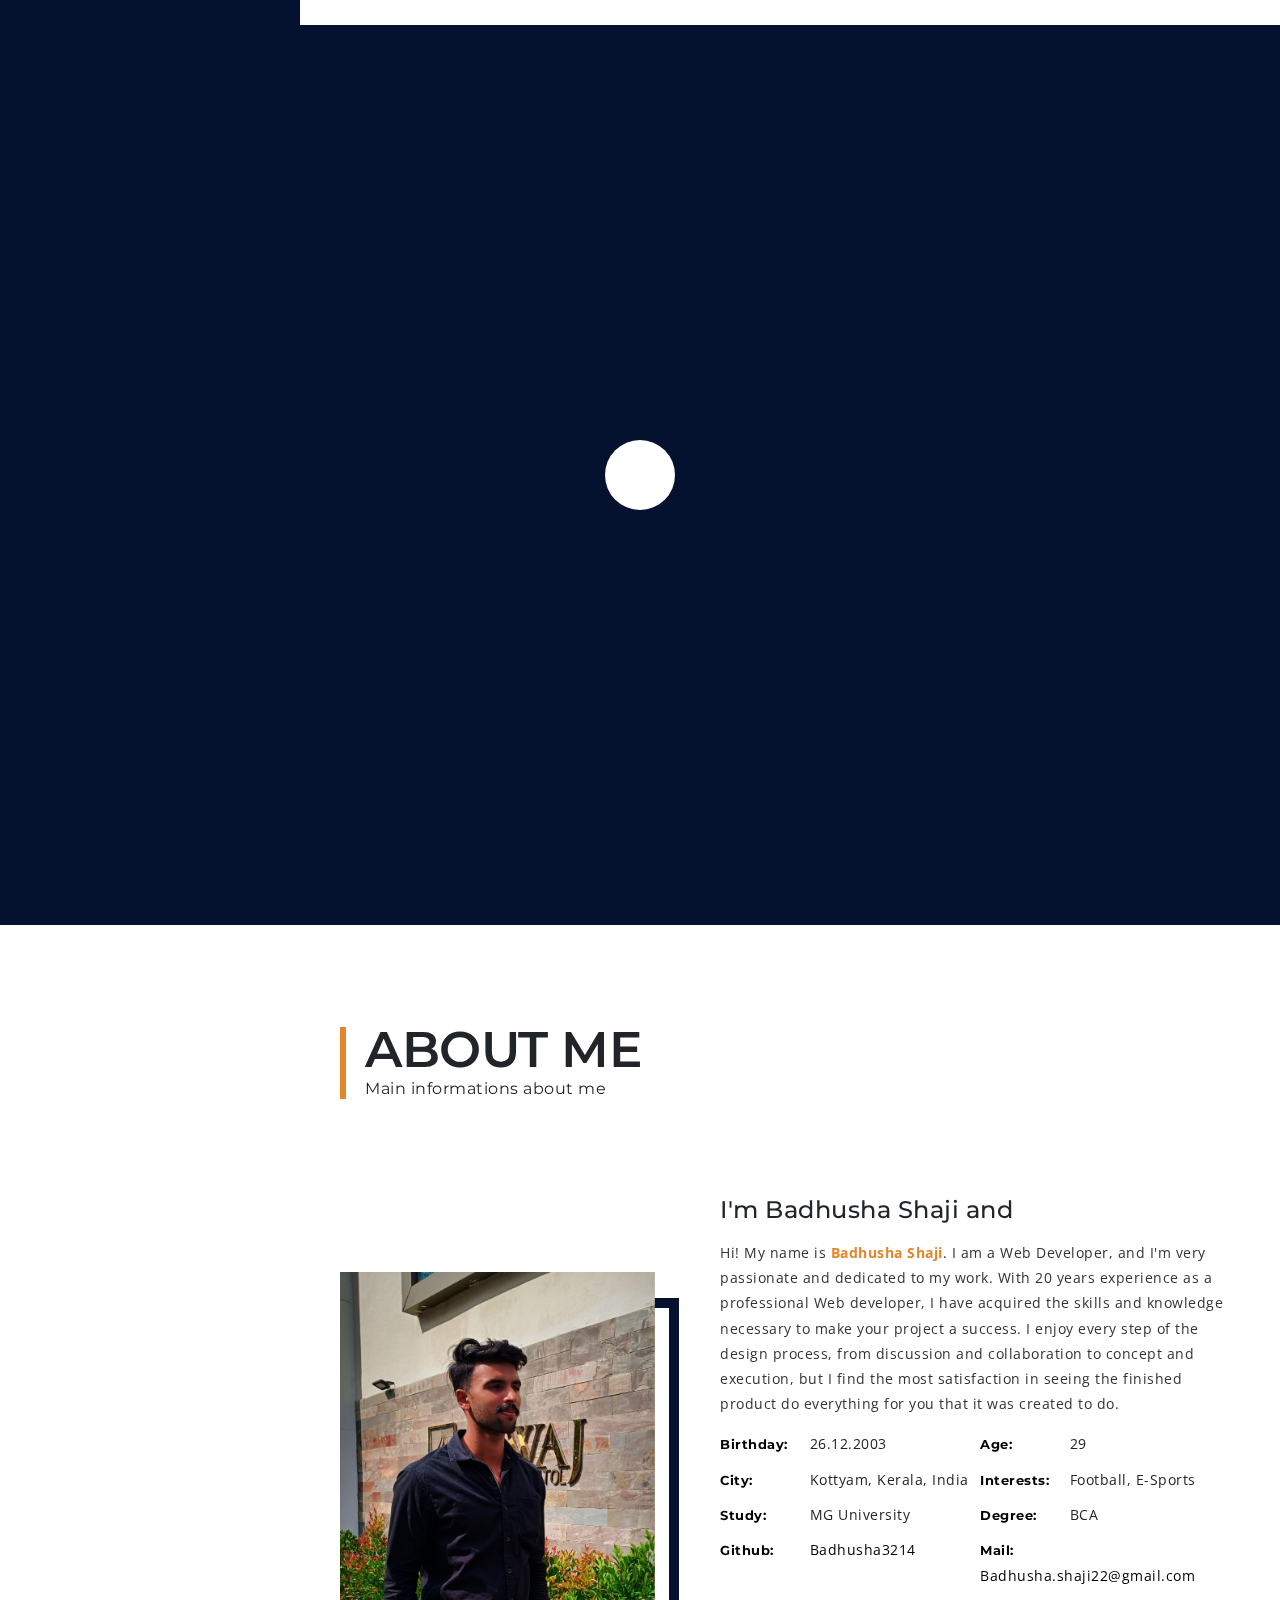
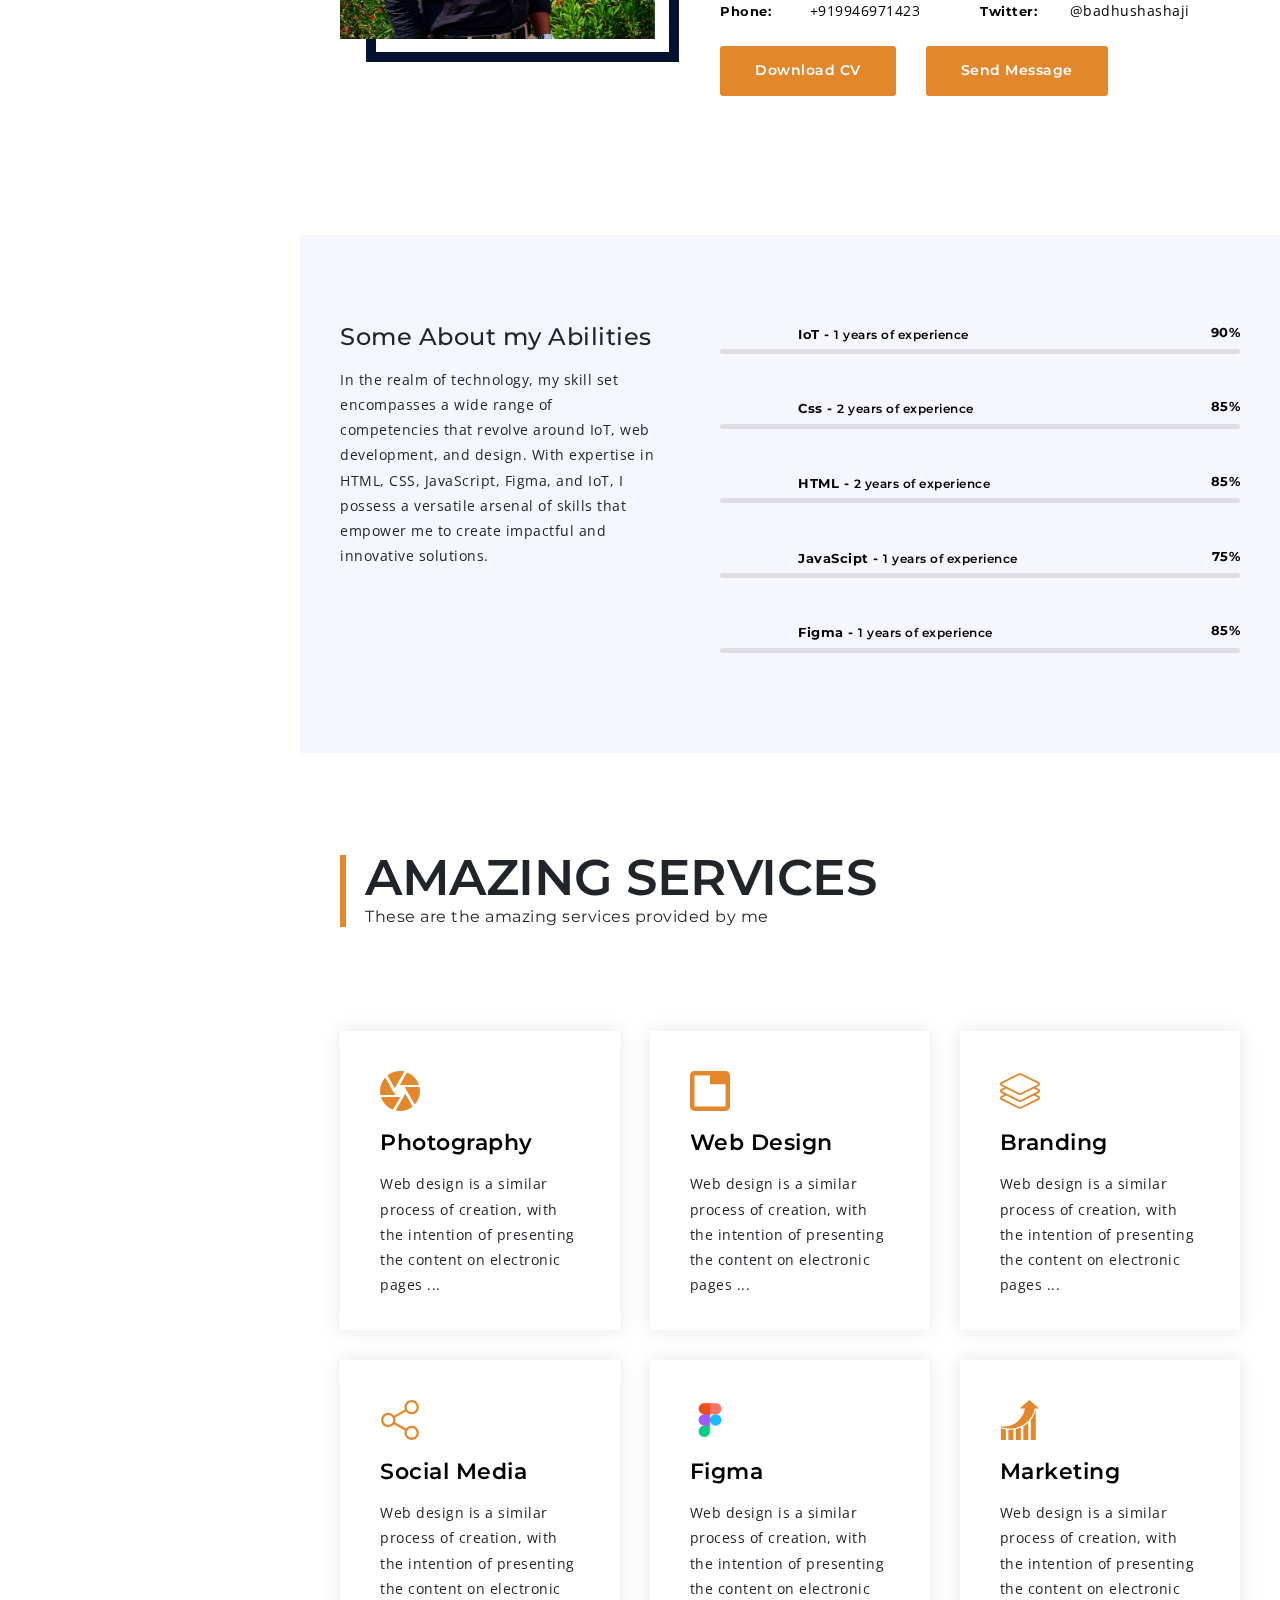
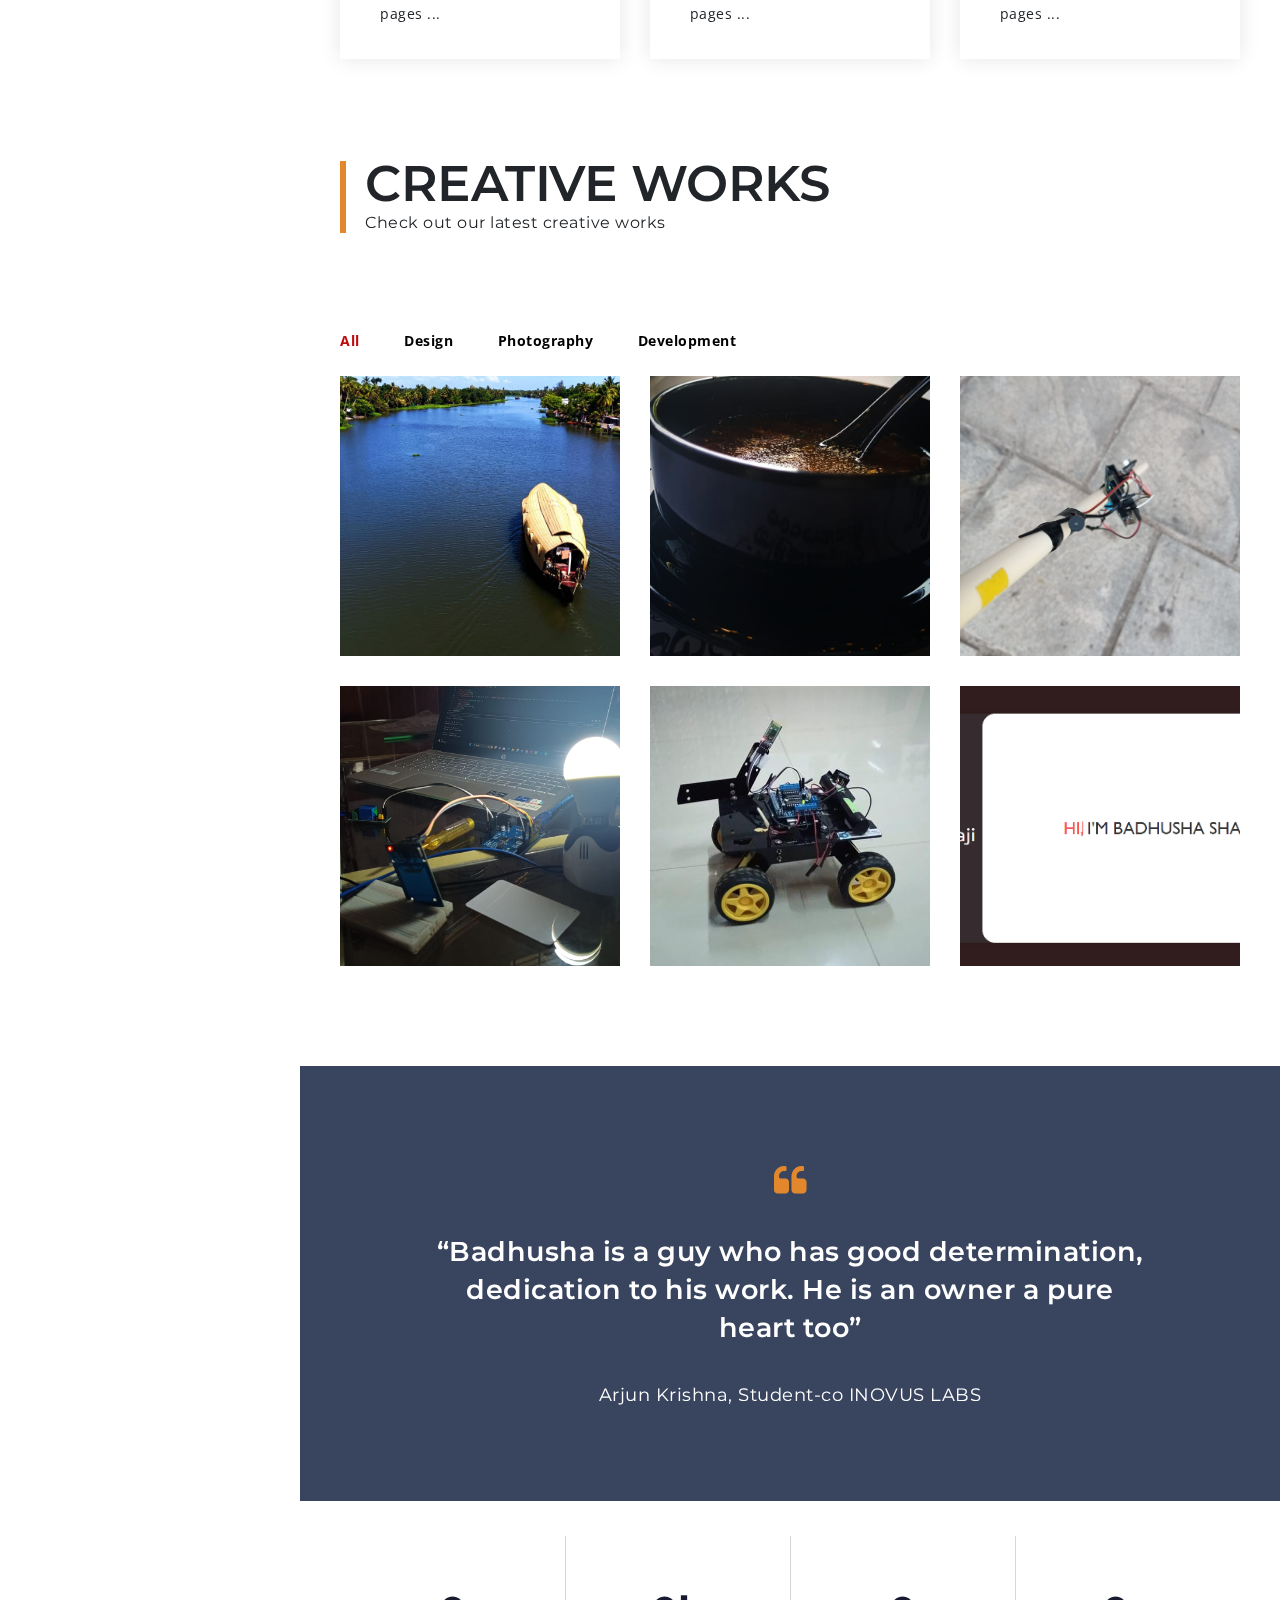
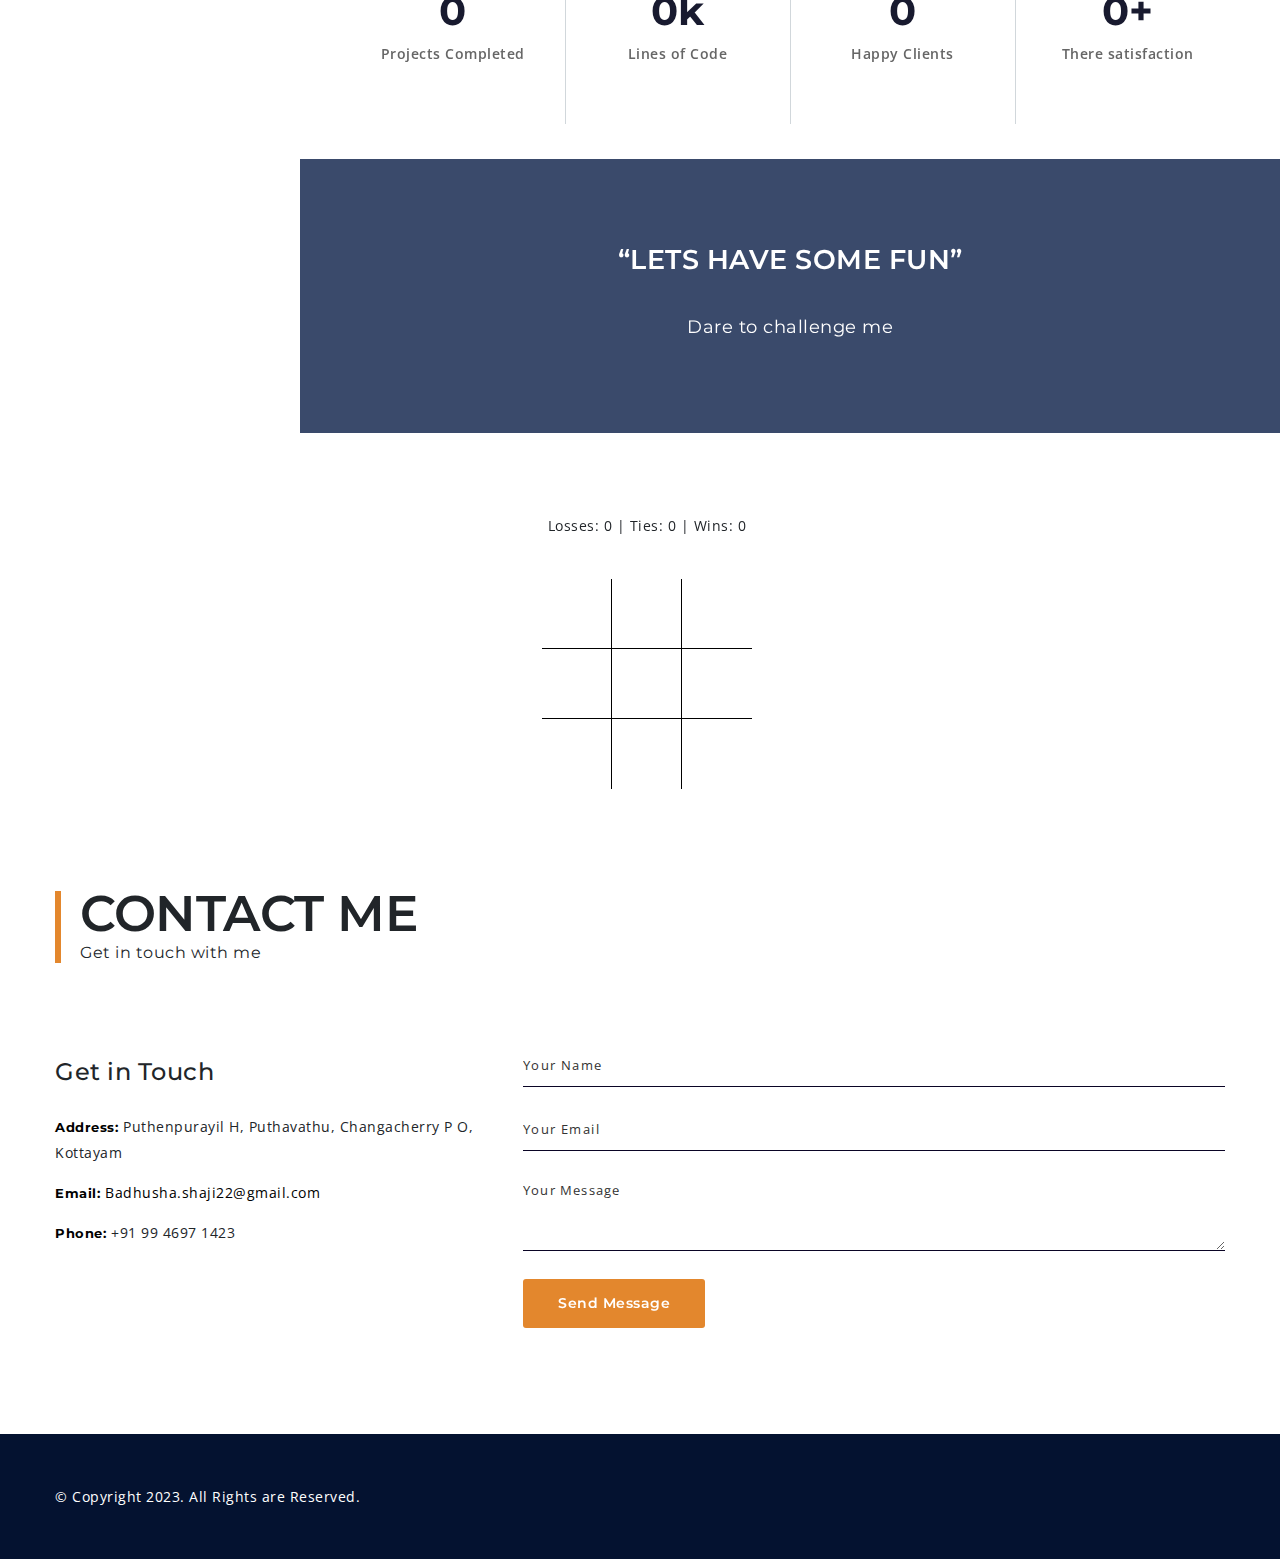
==== index.html @ 349f4d59 "Rename index-3.html to index.html" ====
<!DOCTYPE html>
<!--[if lt IE 7 ]><html class="ie ie6" lang="en"> <![endif]-->
<!--[if IE 7 ]><html class="ie ie7" lang="en"> <![endif]-->
<!--[if IE 8 ]><html class="ie ie8" lang="en"> <![endif]-->
<!--[if (gte IE 9)|!(IE)]><!--><html lang="en"> <!--<![endif]-->


<!-- Mirrored from frenify.com/envato/marketify/html/arlo/1/index-3.html by HTTrack Website Copier/3.x [XR&CO'2014], Sat, 09 Mar 2019 09:48:12 GMT -->
<head>

<meta http-equiv="Content-Type" content="text/html; charset=utf-8" />

<meta name="description" content="Name of your web site">
<meta name="author" content="Marketify">

<meta name="viewport" content="width=device-width, initial-scale=1, maximum-scale=1">

<title>Arlo-Personal Portfolio</title>

<!-- STYLES -->
<link rel="stylesheet" href="https://unpkg.com/aos@next/dist/aos.css" />
<link href="https://fonts.googleapis.com/css2?family=Montserrat+Alternates:wght@700&family=Roboto+Slab&display=swap"
	rel="stylesheet">
<link rel="stylesheet" href="https://unpkg.com/flickity@2/dist/flickity.min.css">
<link rel="stylesheet" href="https://cdnjs.cloudflare.com/ajax/libs/font-awesome/6.0.0/css/all.min.css" />
<link rel="stylesheet" href="https://stackpath.bootstrapcdn.com/bootstrap/4.3.1/css/bootstrap.min.css"
	crossorigin="anonymous">
<link href="https://fonts.googleapis.com/css?family=Montserrat:400,400i,500,500i,600,600i,700,700i,800,800i,900,900i" rel="stylesheet">
<link href="https://fonts.googleapis.com/css?family=Open+Sans:400,400i,600,600i,700,700i,800,800i" rel="stylesheet">
<link rel="stylesheet" type="text/css" href="css/plugins.css" />
<link rel="stylesheet" type="text/css" href="css/style.css" />
<!--[if lt IE 9]> <script type="text/javascript" src="js/modernizr.custom.js"></script> <![endif]-->
<!-- /STYLES -->

</head>

<>

<!-- WRAPPER ALL -->
<div class="arlo_tm_wrapper_all">

	<div id="arlo_tm_popup_blog">
		<div class="container">
			<div class="inner_popup scrollable"></div>
		</div>
		<span class="close"><a href="#"></a></span>
	</div>
	
	<!-- PRELOADER -->
	<div class="arlo_tm_preloader">
		<div class="spinner_wrap">
			<div class="spinner"></div>
		</div>
	</div>
	<!-- /PRELOADER -->
	
	<!-- MOBILE MENU -->
	<div class="arlo_tm_mobile_header_wrap">
		<div class="main_wrap">
			<div class="logo">
				<img src="" alt="" />
			</div>
			<div class="arlo_tm_trigger">
				<div class="hamburger hamburger--collapse-r">
					<div class="hamburger-box">
						<div class="hamburger-inner"></div>
					</div>
				</div>
			</div>
		</div>
		<div class="arlo_tm_mobile_menu_wrap">
   			<div class="mob_menu">
				<ul class="anchor_nav">
					<li><a href="#home">Home</a></li>
					<li><a href="#about">About</a></li>
					<li><a href="#services">Services</a></li>
					<li><a href="#portfolio">Portfolio</a></li>
					<li><a href="#testemonial">News</a></li>
					<li><a href="#contact">Contact</a></li>
				</ul>
			</div>
		</div>
	</div>
	<!-- /MOBILE MENU -->
	
    <!-- CONTENT -->
	<div class="arlo_tm_content">
		
		<!-- LEFTPART -->
		<div class="arlo_tm_leftpart_wrap">
			<div class="leftpart_inner">
				<div class="logo_wrap">
					<!-- <a href="#"><img src="img/logo/desktop-logo.png" alt="" /></a> -->
				</div>
				<div class="menu_list_wrap">
					<ul class="anchor_nav">
						<li><a href="#home">Home</a></li>
						<li><a href="#about">About</a></li>
						<li><a href="#services">Services</a></li>
						<li><a href="#portfolio">Portfolio</a></li>
						<li><a href="#testimonials">testimonials</a></li>
						<li><a href="#game">FUN</a></li>
						<li><a href="#contact">Contact</a></li>
					</ul>
				</div>
				<div class="leftpart_bottom">
					<div class="social_wrap">
						<ul>
							<!-- <li><a href="#"><i class="xcon-facebook"></i></a></li>
							<li><a href="#"><i class="xcon-twitter"></i></a></li>
							<li><a href="#"><i class="xcon-linkedin"></i></a></li>
							<li><a href="#"><i class="xcon-instagram"></i></a></li>
							<li><a href="#"><i class="xcon-behance"></i></a></li> -->
						</ul>
					</div>
				</div>
				<a class="arlo_tm_resize" href="#"><i class="xcon-angle-left"></i></a>
			</div>
		</div>
		<!-- /LEFTPART -->
		
		<!-- RIGHTPART -->
		<div class="arlo_tm_rightpart">
			<div class="rightpart_inner">
				<div class="arlo_tm_section" id="home">
					<div class="arlo_tm_hero_header_wrap">
						<div class="arlo_tm_universal_box_wrap particle jarallax" data-speed="0.1">
							<div id="particles-js"></div> 
							<div class="particle_overlay"></div>
							<div class="inner_content">
								<div class="image_wrap">
									<img src="img/hero/5.jpeg" alt="" />
								</div>
								<div class="name_holder">
									<h3><span>Badhusha</span> Shaji</h3>
								</div>
								<div class="text_typing">
									<p>I'm a <span class="arlo_tm_animation_text_word"></span></p>
								</div>
							</div>
							<div class="arlo_tm_arrow_wrap bounce anchor">
								<a href="#about"><i class="xcon-angle-double-down"></i></a>
							</div>
						</div>
					</div>
				</div>
				
				<!-- ABOUT -->
				<div class="arlo_tm_section relative" id="about">
					<div class="arlo_tm_about_wrapper_all">
						<div class="container">
							<div class="arlo_tm_title_holder">
								<h3>About Me</h3>
								<span>Main informations about me</span>
							</div>
							<div class="arlo_tm_about_wrap">
								<div class="author_wrap">
									<div class="leftbox">
										<div class="about_image_wrap parallax" data-relative-input="true">
											<div class="image layer" data-depth="0.1">
												<img src="img/about/550x640.jpg" alt="" />
												<div class="inner" data-img-url="img/about/2.jpeg"></div>
											</div>
											<div class="border layer" data-depth="0.2">
												<img src="img/about/550x640.jpg" alt="" />
												<div class="inner"></div>
											</div>
										</div>
									</div>
									<div class="rightbox">
										<div class="arlo_tm_mini_title_holder">
											<h4>I'm Badhusha Shaji and <span class="arlo_tm_animation_text_word"></span></h4>
										</div>
										<div class="definition">
											<p>Hi! My name is <strong>Badhusha Shaji</strong>. I am a Web Developer, and I'm very passionate and dedicated to my work. With 20 years experience as a professional Web developer, I have acquired the skills and knowledge necessary to make your project a success. I enjoy every step of the design process, from discussion and collaboration to concept and execution, but I find the most satisfaction in seeing the finished product do everything for you that it was created to do.</p>
										</div>
										<div class="about_short_contact_wrap">
											<ul>
												<li>
													<span><label>Birthday:</label> 26.12.2003</span>
												</li>
												<li>
													<span><label>Age:</label> 29</span>
												</li>
												<li>
													<span><label>City:</label> Kottyam, Kerala, India</span>
												</li>
												<li>
													<span><label>Interests:</label> Football, E-Sports</span>
												</li>
												<li>
													<span><label>Study:</label> MG University</span>
												</li>
												<li>
													<span><label>Degree:</label> BCA</span>
												</li>	
												<li>
													<span><label>Github:</label> <a href="https://github.com/Badhusha3214/">Badhusha3214</a></span>
												</li>
												<li>
													<span><label>Mail:</label> <a href="mailto:Badhusha.shaji22@gmail.com">Badhusha.shaji22&#64;gmail.com</a></span>
												</li>
												<li>
													<span><label>Phone:</label> <a href="+919946971423">+919946971423</a></span>
												</li>
												<li>
													<span><label>Twitter:</label> <a href="linkedin.com/in/badhushashaji/">&#64;badhushashaji</a></span>
												</li>
											</ul>
										</div>
										<div class="buttons_wrap">
											<ul>
												<li>
													<a href="index.html"><span>Download CV</span></a>
												</li>
												<li class="anchor">
													<a href="#contact"><span>Send Message</span></a>
												</li>
											</ul>
										</div>
									</div>
								</div>
							</div>
						</div>
					</div>
				</div>
				<!-- /ABOUT -->
				
				<!-- SKILLS -->
				<div class="arlo_tm_section">
					<div class="arlo_tm_skills_wrap">
						<div class="container">
							<div class="inner_wrap">
								<div class="leftbox">
									<div class="arlo_tm_mini_title_holder">
										<h4>Some About my Abilities</h4>
									</div>
									<p>In the realm of technology, my skill set encompasses a wide range of competencies that revolve around IoT, web development, and design. With expertise in HTML, CSS, JavaScript, Figma, and IoT, I possess a versatile arsenal of skills that empower me to create impactful and innovative solutions.</p>
								</div>
								<div class="rightbox">
									<div class="progress_bar_wrap_total">
										<div class="arlo_tm_progress_wrap" data-size="small" data-round="c" data-strip="off">
											<div class="arlo_tm_progress" data-value="90" data-color="#000">
												<span><span class="label">IoT - <span class="experience">1 years of experience</span></span><span class="number">90%</span></span>
												<div class="arlo_tm_bar_bg"><div class="arlo_tm_bar_wrap"><div class="arlo_tm_bar"></div></div></div>
											</div><br>
											<div class="arlo_tm_progress" data-value="85" data-color="#000">
												<span><span class="label">Css - <span class="experience">2 years of experience</span></span><span class="number">85%</span></span>
												<div class="arlo_tm_bar_bg"><div class="arlo_tm_bar_wrap"><div class="arlo_tm_bar"></div></div></div>
											</div><br>
											<div class="arlo_tm_progress" data-value="85" data-color="#000">
												<span><span class="label">HTML - <span class="experience">2 years of experience</span></span><span class="number">85%</span></span>
												<div class="arlo_tm_bar_bg"><div class="arlo_tm_bar_wrap"><div class="arlo_tm_bar"></div></div></div>
											</div>
											<br>
											<div class="arlo_tm_progress" data-value="75" data-color="#000">
												<span><span class="label">JavaScipt - <span class="experience">1 years of experience</span></span><span class="number">75%</span></span>
												<div class="arlo_tm_bar_bg"><div class="arlo_tm_bar_wrap"><div class="arlo_tm_bar"></div></div></div>
											</div><br>
											<div class="arlo_tm_progress" data-value="85" data-color="#000">
												<span><span class="label">Figma - <span class="experience">1 years of experience</span></span><span class="number">85%</span></span>
												<div class="arlo_tm_bar_bg"><div class="arlo_tm_bar_wrap"><div class="arlo_tm_bar"></div></div></div>
											</div>
										</div>
									</div>
								</div>
							</div>
						</div>
					</div>
				</div>
				<!-- /SKILLS -->
				
				<!-- SERVICES -->
				<div class="arlo_tm_section" id="services">
					<div class="arlo_tm_services_wrap">
						<div class="container">
							<div class="arlo_tm_title_holder">
								<h3>Amazing Services</h3>
								<span>These are the amazing services provided by me</span>
							</div>
							<div class="list_wrap">
								<ul>
									<li>
										<div class="inner">
											<div class="icon">
												<img class="svg" src="img/svg/camera-diaphragm.svg" alt="" />
											</div>
											<div class="title_service">
												<h3>Photography</h3>
											</div>
											<div class="text">
												<p>Web design is a similar process of creation, with the intention of presenting the content on electronic pages ...</p>
											</div>
										</div>
									</li>
									<li>
										<div class="inner">
											<div class="icon">
												<img class="svg" src="img/svg/new-tab.svg" alt="" />
											</div>
											<div class="title_service">
												<h3>Web Design</h3>
											</div>
											<div class="text">
												<p>Web design is a similar process of creation, with the intention of presenting the content on electronic pages ...</p>
											</div>
										</div>
									</li>
									<li>
										<div class="inner">
											<div class="icon">
												<img class="svg" src="img/svg/layers.svg" alt="" />
											</div>
											<div class="title_service">
												<h3>Branding</h3>
											</div>
											<div class="text">
												<p>Web design is a similar process of creation, with the intention of presenting the content on electronic pages ...</p>
											</div>
										</div>
									</li>
									<li>
										<div class="inner">
											<div class="icon">
												<img class="svg" src="img/svg/share.svg" alt="" />
											</div>
											<div class="title_service">
												<h3>Social Media</h3>
											</div>
											<div class="text">
												<p>Web design is a similar process of creation, with the intention of presenting the content on electronic pages ...</p>
											</div>
										</div>
									</li>
									<li>
										<div class="inner">
											<div class="icon">
												<img class="svg" src="img/svg/figma logo.png" alt="" />
											</div>
											<div class="title_service">
												<h3>Figma</h3>
											</div>
											<div class="text">
												<p>Web design is a similar process of creation, with the intention of presenting the content on electronic pages ...</p>
											</div>
										</div>
									</li>
									<li>
										<div class="inner">
											<div class="icon">
												<img class="svg" src="img/svg/seo-performance-marketing-graphic.svg" alt="" />
											</div>
											<div class="title_service">
												<h3>Marketing</h3>
											</div>
											<div class="text">
												<p>Web design is a similar process of creation, with the intention of presenting the content on electronic pages ...</p>
											</div>
										</div>
									</li>
								</ul>
							</div>
						</div>
					</div>
				</div>
				<!-- /SERVICES -->
				
				<!-- PORTFOLIO -->
				<div class="arlo_tm_section relative" id="portfolio">
					<div class="arlo_tm_portfolio_wrapper_all">

						<!-- PORTFOLIO FILTER -->
						<div class="arlo_tm_second_portfolio">
						<div class="container">
							<div class="arlo_tm_portfolio_wrap">
								<div class="arlo_tm_title_holder portfolio">
									<h3>Creative Works</h3>
									<span>Check out our latest creative works</span>
								</div>
								<div class="arlo_tm_portfolio_titles"></div>
								<ul class="arlo_tm_portfolio_filter">
									<li><a href="#" class="current" data-filter="*">All</a></li>
									<li><a href="#" data-filter=".design">Design</a></li>
									<li><a href="#" data-filter=".photography">Photography</a></li>
									<li><a href="#" data-filter=".development">Development</a></li>
								</ul>
								<ul class="arlo_tm_portfolio_list gallery_zoom">
									<li class="Photography">
										<div class="entry arlo_tm_portfolio_animation_wrap" data-title="Houseboat view" data-category="Photography">
											<a href="portfolio-single.html">
												<img src="img/portfolio/600x600.jpg" alt="" />
												<div class="arlo_tm_portfolio_image_main" data-img-url="img/portfolio/7.jpeg"></div>
											</a>
										</div>
									</li>
									<li class="photography">
										<div class="entry arlo_tm_portfolio_animation_wrap" data-title="Soup" data-category="Photography">
											<a href="portfolio-single-2.html">
												<img src="img/portfolio/600x600.jpg" alt="" />
												<div class="arlo_tm_portfolio_image_main" data-img-url="img/portfolio/8.jpeg"></div>
											</a>
										</div>
									</li>
									<li class="IoT">
										<div class="entry arlo_tm_portfolio_animation_wrap" data-title="Blindstick" data-category="IoT">
											<a href="portfolio-single-3.html">
												<img src="img/portfolio/600x600.jpg" alt="" />
												<div class="arlo_tm_portfolio_image_main" data-img-url="img/portfolio/9.jpeg"></div>
											</a>
										</div>
									</li>
									<li class="IoT">
										<div class="entry arlo_tm_portfolio_animation_wrap" data-title="RFID bulb" data-category="IoT">
											<a href="portfolio-single-4.html">
												<img src="img/portfolio/600x600.jpg" alt="" />
												<div class="arlo_tm_portfolio_image_main" data-img-url="img/portfolio/10.jpeg"></div>
											</a>
										</div>
									</li>
									<li class="IoT">
										<div class="entry arlo_tm_portfolio_animation_wrap" data-title="BT RC Car" data-category="IoT">
											<a href="portfolio-single-5.html">
												<img src="img/portfolio/600x600.jpg" alt="" />
												<div class="arlo_tm_portfolio_image_main" data-img-url="img/portfolio/11.jpeg"></div>
											</a>
										</div>
									</li>
									<li class="design">
										<div class="entry arlo_tm_portfolio_animation_wrap" data-title="ex-Portfolio" data-category="design">
											<a href="portfolio-single-6.html">
												<img src="img/portfolio/600x600.jpg" alt="" />
												<div class="arlo_tm_portfolio_image_main" data-img-url="img/portfolio/12.png"></div>
											</a>
										</div>
									</li>
								</ul>
							</div>
						</div>
					</div>
					<!-- /PORTFOLIO FILTER -->

					</div>
				</div>
				<!-- /PORTFOLIO -->
				
				<!-- TESTIMONIALS -->
				<div class="arlo_tm_section" id="testimonials">
					<div class="arlo_tm_testimonials_wrapper_all">
						<div class="arlo_tm_universal_box_wrap">
							<div class="bg_wrap">
								<div class="overlay_image testimonial jarallax" data-speed="0"></div>
								<div class="overlay_color testimonial"></div>
							</div>
							<div class="content testimonial">
								<div class="arlo_tm_testimonial_wrap">
									<div class="container">
										<div class="carousel_wrap">
											<ul class="owl-carousel">
												<li class="item">
													<div class="inner">
														<div class="quotebox_wrap">
															<i class="xcon-quote-left"></i>
														</div>
														<div class="definitions_wrap">
															<p>“Badhusha is a guy who has good determination, dedication to his work. He is an owner a pure heart too”</p>
														</div>
														<div class="name_holder">
															<p>Arjun Krishna, Student-co INOVUS LABS</p>
														</div>
													</div>
												</li>
												<li class="item">
													<div class="inner">
														<div class="quotebox_wrap">
															<i class="xcon-quote-left"></i>
														</div>
														<div class="definitions_wrap">
															<!-- <p>“We were looking for a logo with a touch of modernism. Arlo grasped our needs and produced a stunning design.”</p> -->
														</div>
														<div class="name_holder">
															<!-- <p>Calena Gomez, AOC Designer</p> -->
														</div>
													</div>
												</li>
												<li class="item">
													<div class="inner">
														<div class="quotebox_wrap">
															<i class="xcon-quote-left"></i>
														</div>
														<div class="definitions_wrap">
															<!-- <p>“Awesome to work with Arlo. Good organized, easy to communicate with, responsive with next iterations.”</p> -->
														</div>
														<div class="name_holder">
															<!-- <p>Torren Winston, Photographer.</p> -->
														</div>
													</div>
												</li>
											</ul>
										</div>
									</div>
								</div>
							</div>
						</div>
					</div>
				</div>
				<!-- /TESTIMONIALS -->
				
				<!-- COUNTERBOX -->
				<div class="arlo_tm_section">
					<div class="container">
						<div class="arlo_tm_counter_wrap" data-col="4" data-delay="300">
							<ul class="arlo_tm_counter_list arlo_tm_miniboxes">
								<li>
									<div class="inner arlo_tm_minibox">
										<h3><span><span class="arlo_tm_counter" data-from="0" data-to="22" data-speed="6000">0</span></span></h3>
										<span>Projects Completed</span>
									</div>
								</li>
								<li>
									<div class="inner arlo_tm_minibox">
										<h3><span><span class="arlo_tm_counter" data-from="0" data-to="33" data-speed="6000">0</span>k</span></h3>
										<span>Lines of Code</span>
									</div>
								</li>
								<li>
									<div class="inner arlo_tm_minibox">
										<h3><span><span class="arlo_tm_counter" data-from="0" data-to="18" data-speed="6000">0</span></span></h3>
										<span>Happy Clients</span>
									</div>
								</li>
								<li>
									<div class="inner arlo_tm_minibox">
										<h3><span><span class="arlo_tm_counter" data-from="0" data-to="10000" data-speed="6000">0</span>+</span></h3>
										<span>There satisfaction</span>
									</div>
								</li>
							</ul>
						</div>
					</div>
				</div>
				<!-- /COUNTERBOX -->
				
				<!-- NEWS -->
				<!-- <div class="arlo_tm_section" id="news">
					<div class="arlo_tm_news_wrap">
						<div class="container">
							<div class="arlo_tm_title_holder news">
								<h3>Latest News</h3>
								<span>Check out our latest News</span>
							</div>
							<div class="arlo_tm_list_wrap blog_list">
								<ul class="total">
									<li class="wow fadeInUp" data-wow-duration="1.2s">
										<div class="inner_list">
											<div class="image_wrap">
												<img class="small" src="img/blog/500x350.jpg" alt="" />
												<img class="big" src="img/blog/1170x450.jpg" alt="" />
												<div class="news_image" data-url="img/blog/1.jpg"></div>
												<a class="link_news" href="index.html"></a>
											</div>
											<div class="definitions_wrap">
												<div class="date_wrap">
													<p>January 22, 2018 <a href="index.html">Logos</a></p>
												</div>
												<div class="title_holder">
													<h3><a href="index.html">How to Create Great Logo for Your Business</a></h3>
												</div>
												<div class="definition">
													<p>If you are reading this, you probably plan to start a small business or a side hustle very soon. And you probably have ...</p>
												</div>
												<div class="full_def">
													<p>If you are reading this, you probably plan to start a small business or a side hustle very soon. And you probably have a couple of questions running through your mind like: Do I really need that logo? Or Yep, I really need one. But how can I get it on a budget? This post was created to help you bring system out of confusion so you can get the best out of your business and enter the market full force. First of all, yes, you do need a logo, and it does not really matter how big or small your business is. Even if you  making a craft soap and sell it to your relatives and friends, you still need a logo. If you plan to monetize an idea, you need a logo for it. Otherwise your work, your efforts, your image and your future brand belong to everyone, like grapes at a grocery store. But most importantly, the final design you come up with should be effective enough to promote your business and get you that place in the sun. Here are a few tips that will make the whole process easier and more fun. The first step to a killer logo is an idea. So start feeding your brain with new impressions and experiences. Use anything that works for you. Try hiking and gain inspiration from nature. Or visit an art gallery. Meditation, photography, action sports In a nutshell, any kind of activity that fills you up with energy and joy may help you get that revolutionary idea. It is always useful to browse the websites (or social media profiles) of your potential rivals to not only judge their logos but to practice analysis. Do you find your competitor logo effective or attractive? Try to think of the ways it helps the rival company to be profitable. Is there something you would change? Why? All of these questions can really help you to improve your own perception of your brand as well as the future marketing strategy. Find out what the strengths and weaknesses of your rivals are and benefit from that knowledge. When it comes to logo design, there are and always will be several safe choices like bold and elegant black and white logos or serif font wordmarks. But if you are striving to get that killer logo, do not be afraid to cross the line and try something rebellious. Go out there and get to know the latest design trends. For example, you may experiment with the bold colors like Ultra Violet, which is the Pantone color of the year, by the way. Or play with the typography and color gradients.</p>
												</div>
												<div class="arlo_tm_popup_share_wrap">
													<ul>
														<li><a href="#">Facebook</a></li>
														<li><a href="#">Twitter</a></li>
														<li><a href="#">Linkedin</a></li>
														<li><a href="#">Behance</a></li>
													</ul>
												</div>
												<div class="read_more">
													<a href="#"><span>Read More</span></a>
												</div>
											</div>
										</div>
									</li>
									<li class="wow fadeInUp" data-wow-duration="1.2s" data-wow-delay="0.2s">
										<div class="inner_list">
											<div class="image_wrap">
												<img class="small" src="img/blog/500x350.jpg" alt="" />
												<img class="big" src="img/blog/1170x450.jpg" alt="" />
												<div class="news_image" data-url="img/blog/2.jpg"></div>
												<a class="link_news" href="index.html"></a>
											</div>
											<div class="definitions_wrap">
												<div class="date_wrap">
													<p>February 07, 2018 <a href="index.html">Illustrator</a></p>
												</div>
												<div class="title_holder">
													<h3><a href="index.html">How to Autumn Clean Your Design Career?</a></h3>
												</div>
												<div class="definition">
													<p>Spring cleaning is not just about washing windows and clearing away cobwebs. Your design career also needs a thorough ...</p>
												</div>
												<div class="full_def">
													<p>Whether you are a freelancer or an in-house designer, or at a studio or agency, you will probably have to rebrand at the and Whether you are a freelancer or an in-house designer, or at a studio or agency, you will probably have to rebrand at the and Whether yo are a freelancer or an in-house designer, or at a studio or agency, you'll probably have to rebrand at the andWhether you are a freelancer or an in-house designer, or at a studio or agency, you will probably have to rebrand at the andWhether yo are a freelancer or an in-house designer, or at a studio or agency, you will probably have to rebrand at the and.Whether you are a freelancer or an in-house designer, or at a studio or agency, you will probably have to rebrand at the and Whether you are a freelancer or an in-house designer, or at a studio or agency, you will probably have to rebrand at the andWhether youa are a freelancer or an in-house designer, or at a studio or agency.</p>
												</div>
												<div class="arlo_tm_popup_share_wrap">
													<ul>
														<li><a href="#">Facebook</a></li>
														<li><a href="#">Twitter</a></li>
														<li><a href="#">Linkedin</a></li>
														<li><a href="#">Behance</a></li>
													</ul>
												</div>
												<div class="read_more">
													<a href="#"><span>Read More</span></a>
												</div>
											</div>
										</div>
									</li>
									<li class="wow fadeInUp" data-wow-duration="1.2s" data-wow-delay="0.4s">
										<div class="inner_list">
											<div class="image_wrap">
												<img class="small" src="img/blog/500x350.jpg" alt="" />
												<img class="big" src="img/blog/1170x450.jpg" alt="" />
												<div class="news_image" data-url="img/blog/3.jpg"></div>
												<a class="link_news" href="index.html"></a>
											</div>
											<div class="definitions_wrap">
												<div class="date_wrap">
													<p>April 12, 2018 <a href="index.html">Branding</a></p>
												</div>
												<div class="title_holder">
													<h3><a href="index.html">Innovative Ways to Increase Brand</a></h3>
												</div>
												<div class="definition">
													<p>Having a solid, trusted brand is important for your company to thrive. If your target audience does not know or trust ...</p>
												</div>
												<div class="full_def">
													<p>Having a solid, trusted brand is important for your company to thrive. If your target audience does not know or trust your brand, how will you ever increase your customer base and sales? Here are six innovative strategies you can use to increase brand awareness and help your business thrive. Inviting influencers into your niche is a great way to increase brand awareness and hopefully drive sales. When influencers have an established audience that knows and trusts them, once they mention your product(s) and discuss your brand in their content, those mentions will expand your reach and increase peoples awareness of your product. Ikonick is a perfect example of a company that works directly with influencers: It sells canvas art for your home and office. The way Ikonick uses influencers involves providing them with art and having those influencers pose with the art, then share the photos on social media. "Our relationships are an important part of our business,"  co-founder Mark Mastrandrea told me. "Our relationships make up our community, and the community is how our brand grows." Ikonick uses all types of influencers, from Instagram photographers to celebrities. The companys social strategy has enabled it to scale and grow exponentially because its influencers become part of its sales team -- even ambassadors. The relationship is mutually rewarding, Mastrandrea said. Companies can also offer to sponsor influencers at an event (if they do that sort of thing) and even use them as spokespersons for their brand and product(s). A lot of CrossFit-related companies do this, including Rogue Fitness, which sponsors certain athletes with clothing. The athlete then becomes a walking billboard for the company. Have you ever received an order that came in branded packaging? Rather than see it as just another shipment, perhaps you felt that that that special branding made the package seem like a gift. The team knows that the product experience doesn't commence at first use, but rather at the unboxing stage. How companies present their brand, and the story they tell through their design and graphics, can create an emotional connection with the customer that may last even longer than the product itself.</p>
												</div>
												<div class="arlo_tm_popup_share_wrap">
													<ul>
														<li><a href="#">Facebook</a></li>
														<li><a href="#">Twitter</a></li>
														<li><a href="#">Linkedin</a></li>
														<li><a href="#">Behance</a></li>
													</ul>
												</div>
												<div class="read_more">
													<a href="#"><span>Read More</span></a>
												</div>
											</div>
										</div>
									</li>
								</ul>
							</div>
						</div>
					</div>
				</div> -->
				<!-- /NEWS -->

				<!-- game  -->
				<div class="arlo_tm_section" id="game">
					<div class="arlo_tm_testimonials_wrapper_all">
						<div class="arlo_tm_universal_box_wrap">
							<div class="bg_wrap">
								<div class="overlay_image tictac jarallax" data-speed="0"></div>
								<div class="overlay_color tictac"></div>
							</div>
							<div class="content testimonial">
								<div class="arlo_tm_testimonial_wrap">
									<div class="container">
										<div class="carousel_wrap">
				
											<!-- <div class="space1"> -->
				
											<div class="definitions_wrap">
												<p>“LETS HAVE SOME FUN”</p>
											</div>
											<div class="name_holder">
												<p>Dare to challenge me</p>
											</div>
				
											<!-- <div class="cards"> -->
				
										</div>
									</div>
								</div>
							</div>
						</div>
					</div>
				</div>
				</div>
				</div>
				<div class="arlo_tm_section">
					<div class="container">
						<div class="arlo_tm_counter_wrap" data-col="0" data-delay="300">
							<div class="ca">
								<div class="cards">
									<div class="col-lg-5 tic-tac">
										<div id="container">
											<div id="score">Losses: <div id="score-o">0</div> | Ties: <div id="score-g">0</div> | Wins: <div
													id="score-w">0</div>
											</div>
											<br>
											<div id="board"></div>
										</div>
									</div>
								</div>
							</div>
						</div>
					</div>
				</div>
				</div>
				</div>
				<!-- CONTACT & FOOTER -->
				<div class="space1">
				<div class="arlo_tm_section" id="contact">
					<div class="container">
						<div class="arlo_tm_title_holder contact">
							<h3>Contact Me</h3>
							<span>Get in touch with me</span>
						</div>
					</div>
					</div>

					<div class="arlo_tm_footer_contact_wrapper_all">
						<div class="arlo_tm_contact_wrap_all">
							<div class="container">
								<div class="leftbox">
									<div class="arlo_tm_mini_title_holder contact">
										<h4>Get in Touch</h4>
									</div>
									<div class="short_info_wrap">
										<ul>
											<li><p><label>Address:</label><span>Puthenpurayil H, Puthavathu, Changacherry P O, Kottayam</span></p></li>
											<li><p><label>Email:</label><span><a href="mailto:example@gmail.com">Badhusha.shaji22@gmail.com</a></span></p></li>
											<li><p><label>Phone:</label><span>+91 99 4697 1423</span></p></li>
											<!-- <li><p><label>Website:</label><span><a href="mailto:example@gmail.com">www.yourdomain.com</a></span></p></li> -->
										</ul>
									</div>
								</div>
								<div class="rightbox">
									<div class="arlo_tm_contact_wrap">
										<div class="main_input_wrap">
											<form action="http://frenify.com/" method="post" class="contact_form" id="contact_form">
												<div class="returnmessage" data-success="Your message has been received, We will contact you soon."></div>
												<div class="empty_notice"><span>Please Fill Required Fields</span></div>
												<div class="wrap">
													<input id="name" type="text" placeholder="Your Name">
												</div>
												<div class="wrap">
													<input id="email" type="text" placeholder="Your Email">
												</div>
												<div class="wrap">
													<textarea id="message" placeholder="Your Message"></textarea>
												</div>
												<div class="arlo_tm_button">
													<a id="send_message" href="#"><span>Send Message</span></a>
												</div>
											</form>
										</div>
									</div>
								</div>
							</div>
						</div>
						<div class="arlo_tm_footer_wrap">
							<div class="container">
								<p>&copy; Copyright 2023. All Rights are Reserved.</p>
							</div>
						</div>
					</div>
				</div>
				<!-- /CONTACT & FOOTER -->
				
			</div>
		</div>
		<!-- /RIGHTPART -->
		
		<a class="arlo_tm_totop" href="#"></a> 
		
	</div>
</div>
<!-- / WRAPPER ALL -->
	
<!-- SCRIPTS -->
<script src="https://unpkg.com/aos@next/dist/aos.js"></script>
  <!-- <script>
    AOS.init({
      offset: 150,
      duration: 1000
    });
  </script> -->
  <script src="js/app.js"></script>
<script src="js/jquery.js"></script>
<!--[if lt IE 10]> <script type="text/javascript" src="js/ie8.js"></script> <![endif]-->	
<script src="js/plugins.js"></script>
<script src="js/init.js"></script>
<!-- /SCRIPTS -->

</body>

<!-- Mirrored from frenify.com/envato/marketify/html/arlo/1/index-3.html by HTTrack Website Copier/3.x [XR&CO'2014], Sat, 09 Mar 2019 09:48:42 GMT -->
</html>
---- css/plugins.css ----
/*
This file is made by Marketify (2018)
This css file includes all base styles and template's main color (in this tempalte main color is pink(#f00a77)). 
Template's main color styles located at the bottom of this file.

01) BASE
02) FORM ELEMENTS
03) FONTELLO
04) SKELETON OR GRID
05) PERFECT SCROLLBAR
06) MAGNIFIC POPUP
07) NAV ANCHOR
08) ANIMATION
09) OWL CAROUSEL

*/

/*------------------------------------------------------------------*/ 
/*	01) BASE
/*------------------------------------------------------------------*/
html,body,div,span,applet,object,iframe,h1,h2,h3,h4,h5,h6,p,blockquote,pre,a,abbr,acronym,address,big,cite,code,del,dfn,em,font,ins,kbd,q,s,samp,small,strike,strong,sub,sup,tt,var,b,u,i,center,dl,dt,dd,ol,ul,li,fieldset,form,label,legend,table,caption,tbody,tfoot,thead,tr,th,td
	{
	background: transparent;
	border: 0;
	margin: 0;
	padding: 0;
	vertical-align: baseline;
	outline: none;
}

article, aside, details, figcaption, figure, footer, header, hgroup, nav, section {
    display: block;
}

blockquote {
	quotes: none;
}

blockquote:before,blockquote:after {
	content: '';
	content: none;
}
ul, ol{
	margin:0px;	
}
ul li, ol li{
	margin-bottom:0px;
}
img{
	vertical-align:middle;
	max-width:100%;
}
iframe{
	max-width:100%;
}
del {
	text-decoration: line-through;
}
a, i{
	border:none;
}
a:hover{text-decoration:none;}

h1, h2, h3, h4, h5, h6{
	font-weight:500;
	line-height: 1;
	font-family: "Montserrat";
}
h1 { font-size: 45px; }
h2 { font-size: 36px; }
h3 { font-size: 30px; }
h4 { font-size: 24px; }
h5 { font-size: 20px; }
h6 { font-size: 16px; }

table{
	width:100%;
	max-width:100%;
	text-align:left;
	border-collapse: collapse;
	border-spacing: 0px;
	margin-bottom:15px;
	color:#999;
	border:1px solid #eee;
}
table tr{
	border:1px solid #eee;
}
table th{
	vertical-align:top;
	color:#333;
	background:none;
	font-size:16px;
	font-weight:normal;
	padding:15px 10px;
	border:1px solid #eee;
}
table td{
	vertical-align:top;
	padding:10px;
	border:1px solid #eee;
}

code, pre {
	padding: 10px;
	padding-bottom: 0;
	border-left: 3px solid #6FBF71;
	border-bottom: 1px solid transparent;
	background: #f7f7f7;
	overflow-x:scroll;
}

pre{
	display: block;	
	word-break: break-all;
	word-wrap: break-word;
}
pre code { white-space: pre-wrap; }

.space10{width:100%; float:left; clear:both; margin-bottom:10px;}
.space20{width:100%; float:left; clear:both; margin-bottom:20px;}
.space30{width:100%; float:left; clear:both; margin-bottom:30px;}
.space40{width:100%; float:left; clear:both; margin-bottom:40px;}
.space50{width:100%; float:left; clear:both; margin-bottom:50px;}
.space60{width:100%; float:left; clear:both; margin-bottom:60px;}
.space70{width:100%; float:left; clear:both; margin-bottom:70px;}
.space80{width:100%; float:left; clear:both; margin-bottom:80px;}
.space90{width:100%; float:left; clear:both; margin-bottom:90px;}
.space100{width:100%; float:left; clear:both; margin-bottom:100px;}
.space200{width:100%; float:left; clear:both; margin-bottom:200px;}
.space300{width:100%; float:left; clear:both; margin-bottom:300px;}
.space400{width:100%; float:left; clear:both; margin-bottom:400px;}
.space500{width:100%; float:left; clear:both; margin-bottom:500px;}
.space1000{width:100%; float:left; clear:both; margin-bottom:1000px;}

/*------------------------------------------------------------------*/ 
/*	02) FORM ELEMENTS
/*------------------------------------------------------------------*/

textarea{
	border-radius:0;
	font-size:13px;
	color:#333;
	resize:vertical;
	font-family:"Open Sans";
	letter-spacing: 1.2px !important;
	
	-webkit-box-sizing: border-box; /* Safari/Chrome, other WebKit */
	-moz-box-sizing: border-box;    /* Firefox, other Gecko */
	-ms-box-sizing: border-box;     /* IE 10 + */
	box-sizing: border-box;         /* Opera/IE 8+ */
	
	line-height:1.4;
	padding:10px!important;
	width:100%;
	border:1px solid #eee;
	
	-webkit-transition: all .3s ease;
	   -moz-transition: all .3s ease;
	    -ms-transition: all .3s ease;
	     -o-transition: all .3s ease;
	        transition: all .3s ease;
}
input[type="text"],
input[type="password"],
input[type="datetime"],
input[type="datetime-local"],
input[type="date"],
input[type="month"],
input[type="time"],
input[type="week"],
input[type="number"],
input[type="email"],
input[type="url"],
input[type="search"],
input[type="tel"],
input[type="color"],
.uneditable-input {
	border-radius:0;
	font-size:13px;
	min-width:auto;
	color:#333;
	letter-spacing:1.4px;
	
	-webkit-box-sizing: border-box; /* Safari/Chrome, other WebKit */
	-moz-box-sizing: border-box;    /* Firefox, other Gecko */
	-ms-box-sizing: border-box;     /* IE 10 + */
	box-sizing: border-box;         /* Opera/IE 8+ */
	
	font-family:"Open Sans";
	
	line-height:1.6;
	padding:10px!important;
	height:44px;
	vertical-align:middle;
	border:1px solid #eee;
	
	-webkit-transition: all .3s ease;
	   -moz-transition: all .3s ease;
	    -ms-transition: all .3s ease;
	     -o-transition: all .3s ease;
	        transition: all .3s ease;
}

textarea:focus,
input[type="text"]:focus,
input[type="password"]:focus,
input[type="datetime"]:focus,
input[type="datetime-local"]:focus,
input[type="date"]:focus,
input[type="month"]:focus,
input[type="time"]:focus,
input[type="week"]:focus,
input[type="number"]:focus,
input[type="email"]:focus,
input[type="url"]:focus,
input[type="search"]:focus,
input[type="tel"]:focus,
input[type="color"]:focus,
.uneditable-input:focus {
	border-color:#ccc;
	background:#eee;
}

input[type="submit"]{
	padding: 13px 15px;
	height: 40px;
	line-height: 1;
	text-transform: uppercase;
	font-size: 13px;
	font-weight: 600;
	text-decoration: none;
	letter-spacing: 0.5px;
	border:none;
	cursor:pointer;
	color: #FFF;
	background:#777;
	
	-webkit-transition: all .3s ease;
	   -moz-transition: all .3s ease;
	    -ms-transition: all .3s ease;
	     -o-transition: all .3s ease;
	        transition: all .3s ease;
}
input[type="submit"]:hover{
	background:#444;
}
select{
	padding:8px;
	border:2px solid #eee;
}
input[type="button"]{
	cursor:pointer;
	-webkit-transition: all .3s ease;
	   -moz-transition: all .3s ease;
	    -ms-transition: all .3s ease;
	     -o-transition: all .3s ease;
	        transition: all .3s ease;
}

/*------------------------------------------------------------------*/ 
/*	03) FONTELLO
/*------------------------------------------------------------------*/

@font-face {
  font-family: 'xcon';
  src: url('font/xcon8158.eot?4965248');
  src: url('font/xcon8158.eot?4965248#iefix') format('embedded-opentype'),
       url('font/xcon8158.woff2?4965248') format('woff2'),
       url('font/xcon8158.woff?4965248') format('woff'),
       url('font/xcon8158.ttf?4965248') format('truetype'),
       url('font/xcon8158.svg?4965248#xcon') format('svg');
  font-weight: normal;
  font-style: normal;
}
/* Chrome hack: SVG is rendered more smooth in Windozze. 100% magic, uncomment if you need it. */
/* Note, that will break hinting! In other OS-es font will be not as sharp as it could be */
/*
@media screen and (-webkit-min-device-pixel-ratio:0) {
  @font-face {
    font-family: 'xcon';
    src: url('../font/xcon.svg?4965248#xcon') format('svg');
  }
}
*/
 
 [class^="xcon-"]:before, [class*=" xcon-"]:before {
  font-family: "xcon";
  font-style: normal;
  font-weight: normal;
  speak: none;
 
  display: inline-block;
  text-decoration: inherit;
  width: 1em;
  margin-right: .2em;
  text-align: center;
  /* opacity: .8; */
 
  /* For safety - reset parent styles, that can break glyph codes*/
  font-variant: normal;
  text-transform: none;
 
  /* fix buttons height, for twitter bootstrap */
  line-height: 1em;
 
  /* Animation center compensation - margins should be symmetric */
  /* remove if not needed */
  margin-left: .2em;
 
  /* you can be more comfortable with increased icons size */
  /* font-size: 120%; */
 
  /* Font smoothing. That was taken from TWBS */
  -webkit-font-smoothing: antialiased;
  -moz-osx-font-smoothing: grayscale;
 
  /* Uncomment for 3D effect */
  /* text-shadow: 1px 1px 1px rgba(127, 127, 127, 0.3); */
}
 
.xcon-phone:before { content: '\e800'; } /* '' */
.xcon-mail:before { content: '\e801'; } /* '' */
.xcon-globe:before { content: '\e802'; } /* '' */
.xcon-glass:before { content: '\e803'; } /* '' */
.xcon-music:before { content: '\e804'; } /* '' */
.xcon-search:before { content: '\e805'; } /* '' */
.xcon-star:before { content: '\e806'; } /* '' */
.xcon-star-empty:before { content: '\e807'; } /* '' */
.xcon-heart:before { content: '\e808'; } /* '' */
.xcon-cancel-circled:before { content: '\e809'; } /* '' */
.xcon-ok:before { content: '\e80a'; } /* '' */
.xcon-bookmark:before { content: '\e80b'; } /* '' */
.xcon-thumbs-up:before { content: '\e80c'; } /* '' */
.xcon-thumbs-down:before { content: '\e80d'; } /* '' */
.xcon-download:before { content: '\e80e'; } /* '' */
.xcon-upload:before { content: '\e80f'; } /* '' */
.xcon-lock-open:before { content: '\e810'; } /* '' */
.xcon-lock:before { content: '\e811'; } /* '' */
.xcon-bell:before { content: '\e812'; } /* '' */
.xcon-location:before { content: '\e813'; } /* '' */
.xcon-attention:before { content: '\e814'; } /* '' */
.xcon-cog:before { content: '\e815'; } /* '' */
.xcon-resize-full:before { content: '\e816'; } /* '' */
.xcon-resize-small:before { content: '\e817'; } /* '' */
.xcon-resize-horizontal:before { content: '\e818'; } /* '' */
.xcon-resize-vertical:before { content: '\e819'; } /* '' */
.xcon-basket:before { content: '\e81a'; } /* '' */
.xcon-calendar:before { content: '\e81b'; } /* '' */
.xcon-wrench:before { content: '\e81c'; } /* '' */
.xcon-folder:before { content: '\e81d'; } /* '' */
.xcon-folder-open:before { content: '\e81e'; } /* '' */
.xcon-volume-off:before { content: '\e81f'; } /* '' */
.xcon-volume-up:before { content: '\e820'; } /* '' */
.xcon-volume-down:before { content: '\e821'; } /* '' */
.xcon-clock:before { content: '\e822'; } /* '' */
.xcon-zoom-out:before { content: '\e823'; } /* '' */
.xcon-zoom-in:before { content: '\e824'; } /* '' */
.xcon-down-dir:before { content: '\e825'; } /* '' */
.xcon-up-dir:before { content: '\e826'; } /* '' */
.xcon-left-dir:before { content: '\e827'; } /* '' */
.xcon-right-dir:before { content: '\e828'; } /* '' */
.xcon-down-open:before { content: '\e829'; } /* '' */
.xcon-left-open:before { content: '\e82a'; } /* '' */

.xcon-right-open:before { content: '\e82b'; } /* '' */
.xcon-up-open:before { content: '\e82c'; } /* '' */
.xcon-down-big:before { content: '\e82d'; } /* '' */
.xcon-left-big:before { content: '\e82e'; } /* '' */
.xcon-right-big:before { content: '\e82f'; } /* '' */
.xcon-up-big:before { content: '\e830'; } /* '' */
.xcon-play:before { content: '\e831'; } /* '' */
.xcon-spin3:before { content: '\e832'; } /* '' */
.xcon-play-circled2:before { content: '\e833'; } /* '' */
.xcon-pause:before { content: '\e834'; } /* '' */
.xcon-to-end:before { content: '\e835'; } /* '' */
.xcon-to-end-alt:before { content: '\e836'; } /* '' */
.xcon-to-start:before { content: '\e837'; } /* '' */
.xcon-flash:before { content: '\e838'; } /* '' */
.xcon-to-start-alt:before { content: '\e839'; } /* '' */
.xcon-fast-fw:before { content: '\e83a'; } /* '' */
.xcon-fast-bw:before { content: '\e83b'; } /* '' */
.xcon-off:before { content: '\e83c'; } /* '' */
.xcon-check:before { content: '\e83d'; } /* '' */
.xcon-comment:before { content: '\e83e'; } /* '' */
.xcon-chat:before { content: '\e83f'; } /* '' */
.xcon-forward:before { content: '\e840'; } /* '' */
.xcon-eye:before { content: '\e841'; } /* '' */
.xcon-eye-off:before { content: '\e842'; } /* '' */
.xcon-star-half:before { content: '\e843'; } /* '' */
.xcon-heart-empty:before { content: '\e844'; } /* '' */
.xcon-camera:before { content: '\e845'; } /* '' */
.xcon-videocam:before { content: '\e846'; } /* '' */
.xcon-picture:before { content: '\e847'; } /* '' */
.xcon-camera-alt:before { content: '\e848'; } /* '' */
.xcon-video:before { content: '\e849'; } /* '' */
.xcon-home:before { content: '\e84a'; } /* '' */
.xcon-pencil:before { content: '\e84b'; } /* '' */
.xcon-trash-empty:before { content: '\e84c'; } /* '' */
.xcon-camera-1:before { content: '\e84d'; } /* '' */
.xcon-move:before { content: '\f047'; } /* '' */
.xcon-bookmark-empty:before { content: '\f097'; } /* '' */
.xcon-twitter:before { content: '\f099'; } /* '' */
.xcon-facebook:before { content: '\f09a'; } /* '' */
.xcon-rss:before { content: '\f09e'; } /* '' */
.xcon-resize-full-alt:before { content: '\f0b2'; } /* '' */
.xcon-gplus:before { content: '\f0d5'; } /* '' */
.xcon-sort-down:before { content: '\f0dd'; } /* '' */
.xcon-sort-up:before { content: '\f0de'; } /* '' */
.xcon-mail-alt:before { content: '\f0e0'; } /* '' */
.xcon-linkedin:before { content: '\f0e1'; } /* '' */
.xcon-comment-empty:before { content: '\f0e5'; } /* '' */
.xcon-chat-empty:before { content: '\f0e6'; } /* '' */
.xcon-bell-alt:before { content: '\f0f3'; } /* '' */
.xcon-angle-double-left:before { content: '\f100'; } /* '' */
.xcon-angle-double-right:before { content: '\f101'; } /* '' */
.xcon-angle-double-up:before { content: '\f102'; } /* '' */
.xcon-angle-double-down:before { content: '\f103'; } /* '' */
.xcon-angle-left:before { content: '\f104'; } /* '' */
.xcon-angle-right:before { content: '\f105'; } /* '' */
.xcon-angle-up:before { content: '\f106'; } /* '' */
.xcon-angle-down:before { content: '\f107'; } /* '' */
.xcon-desktop:before { content: '\f108'; } /* '' */
.xcon-laptop:before { content: '\f109'; } /* '' */
.xcon-tablet:before { content: '\f10a'; } /* '' */
.xcon-mobile:before { content: '\f10b'; } /* '' */
.xcon-quote-left:before { content: '\f10d'; } /* '' */
.xcon-reply:before { content: '\f112'; } /* '' */
.xcon-folder-empty:before { content: '\f114'; } /* '' */
.xcon-folder-open-empty:before { content: '\f115'; } /* '' */
.xcon-reply-all:before { content: '\f122'; } /* '' */
.xcon-star-half-alt:before { content: '\f123'; } /* '' */
.xcon-direction:before { content: '\f124'; } /* '' */
.xcon-attention-alt:before { content: '\f12a'; } /* '' */
.xcon-mic:before { content: '\f130'; } /* '' */
.xcon-mute:before { content: '\f131'; } /* '' */
.xcon-play-circled:before { content: '\f144'; } /* '' */
.xcon-ok-squared:before { content: '\f14a'; } /* '' */
.xcon-euro:before { content: '\f153'; } /* '' */
.xcon-pound:before { content: '\f154'; } /* '' */
.xcon-dollar:before { content: '\f155'; } /* '' */
.xcon-thumbs-up-alt:before { content: '\f164'; } /* '' */
.xcon-thumbs-down-alt:before { content: '\f165'; } /* '' */
.xcon-youtube-play:before { content: '\f16a'; } /* '' */
.xcon-instagram:before { content: '\f16d'; } /* '' */
.xcon-tumblr:before { content: '\f173'; } /* '' */
.xcon-down:before { content: '\f175'; } /* '' */
.xcon-up:before { content: '\f176'; } /* '' */
.xcon-left:before { content: '\f177'; } /* '' */
.xcon-right:before { content: '\f178'; } /* '' */
.xcon-apple:before { content: '\f179'; } /* '' */
.xcon-dribbble:before { content: '\f17d'; } /* '' */
.xcon-vkontakte:before { content: '\f189'; } /* '' */
.xcon-mail-squared:before { content: '\f199'; } /* '' */
.xcon-google:before { content: '\f1a0'; } /* '' */
.xcon-behance:before { content: '\f1b4'; } /* '' */
.xcon-paper-plane:before { content: '\f1d8'; } /* '' */
.xcon-paper-plane-empty:before { content: '\f1d9'; } /* '' */
.xcon-share:before { content: '\f1e0'; } /* '' */
.xcon-share-squared:before { content: '\f1e1'; } /* '' */
.xcon-cc-visa:before { content: '\f1f0'; } /* '' */
.xcon-cc-mastercard:before { content: '\f1f1'; } /* '' */
.xcon-cc-discover:before { content: '\f1f2'; } /* '' */
.xcon-cc-amex:before { content: '\f1f3'; } /* '' */
.xcon-cc-paypal:before { content: '\f1f4'; } /* '' */
.xcon-cc-stripe:before { content: '\f1f5'; } /* '' */
.xcon-bell-off:before { content: '\f1f6'; } /* '' */
.xcon-bell-off-empty:before { content: '\f1f7'; } /* '' */
.xcon-toggle-off:before { content: '\f204'; } /* '' */
.xcon-toggle-on:before { content: '\f205'; } /* '' */
.xcon-pinterest:before { content: '\f231'; } /* '' */
.xcon-hourglass-o:before { content: '\f250'; } /* '' */
.xcon-trademark:before { content: '\f25c'; } /* '' */
.xcon-registered:before { content: '\f25d'; } /* '' */
.xcon-odnoklassniki:before { content: '\f263'; } /* '' */
.xcon-safari:before { content: '\f267'; } /* '' */
.xcon-chrome:before { content: '\f268'; } /* '' */
.xcon-firefox:before { content: '\f269'; } /* '' */
.xcon-opera:before { content: '\f26a'; } /* '' */
.xcon-internet-explorer:before { content: '\f26b'; } /* '' */
.xcon-vimeo:before { content: '\f27d'; } /* '' */

/*
* 	Responsive grid pixel system - v1.1
* 	Copyright 2017, FriendsLaboratory
*   Author: FriendsLaboratory
* 	Created Date : 01-01-2017
*/
.clearfix{
  zoom : 1;
  clear:both;
}
.clearfix:before,
.clearfix:after {
  display: table;
  line-height: 0;
  content: "";
}
.clearfix:after {
  clear: both;
}

/*------------------------------------------------------------------*/ 
/*	04) SKELETON OR GRID
/*------------------------------------------------------------------*/

.container {
	max-width: 1250px;
	width:100%;
	margin-left: auto;
	margin-right: auto;
	height:auto;
	padding:0px 40px;
	position:relative;
	clear:both;
	
	-webkit-box-sizing: border-box; /* Safari/Chrome, other WebKit */
	-moz-box-sizing: border-box;    /* Firefox, other Gecko */
	box-sizing: border-box;         /* Opera/IE 8+ */
}
.container.full{
	max-width:100%;
}
.row {
	height:auto;
} 
[class*="fl-col"], .fl-sidebar{
	float: left;
	margin-right: 4%;
}
[class*="fl-col"].float-right{
	float:right;
}
[class*="fl-col"].last, .fl-sidebar.last, [class*="fl-col"].no-space, .fl-col-12{
	margin-right:0px;
}
  
.fl-col-12 {  width: 100%;      }
.fl-col-9  {  width: 74%;       }
.fl-col-8  {  width: 65.3333%;  }
.fl-col-6  {  width: 48%;       }
.fl-col-4  {  width: 30.6666%;  }
.fl-col-3  {  width: 22%;       }
.fl-sidebar  {  width: 30.6666%;     }

.fl-col-9.no-space  {  width: 78%;  }
.fl-col-8.no-space  {  width: 69.3333%;  }
.fl-col-6.no-space  {  width: 52%;  }
.fl-col-4.no-space  {  width: 34.6666%;  }
.fl-col-3.no-space  {  width: 26%;  }

@media (max-width: 1040px) {
.fl-sidebar  {  width: 100%; clear:both; margin-right:0px; padding:50px 0px;  }
.fl-col-8.fix { width:100%; }
.container{padding:0px 20px;}
}

@media (max-width: 768px) {
.fl-col-12 {  width: 100%;  }
.fl-col-9  {  width: 100%;  }
.fl-col-8  {  width: 100%;  }
.fl-col-6  {  width: 100%;  }
.fl-col-4  {  width: 100%;  }
.fl-col-3  {  width: 100%;  }
}

@media (max-width: 480px) {
.container{padding:0px 10px;}
}

/*------------------------------------------------------------------*/ 
/*	05) PERFECT SCROLLBAR
/*------------------------------------------------------------------*/

.mCustomScrollbar{-ms-touch-action:pinch-zoom;touch-action:pinch-zoom}.mCustomScrollbar.mCS_no_scrollbar,.mCustomScrollbar.mCS_touch_action{-ms-touch-action:auto;touch-action:auto}.mCustomScrollBox{position:relative;overflow:hidden;height:100%;max-width:100%;outline:0;direction:ltr}.mCSB_container{overflow:hidden;width:auto;height:auto}.mCSB_inside>.mCSB_container{margin-right:30px}.mCSB_container.mCS_no_scrollbar_y.mCS_y_hidden{margin-right:0}.mCS-dir-rtl>.mCSB_inside>.mCSB_container{margin-right:0;margin-left:30px}.mCS-dir-rtl>.mCSB_inside>.mCSB_container.mCS_no_scrollbar_y.mCS_y_hidden{margin-left:0}.mCSB_scrollTools{position:absolute;width:16px;height:auto;left:auto;top:0;right:0;bottom:0;opacity:.75;filter:"alpha(opacity=75)";-ms-filter:"alpha(opacity=75)"}.mCSB_outside+.mCSB_scrollTools{right:-26px}.mCS-dir-rtl>.mCSB_inside>.mCSB_scrollTools,.mCS-dir-rtl>.mCSB_outside+.mCSB_scrollTools{right:auto;left:0}.mCS-dir-rtl>.mCSB_outside+.mCSB_scrollTools{left:-26px}.mCSB_scrollTools .mCSB_draggerContainer{position:absolute;top:0;left:0;bottom:0;right:0;height:auto}.mCSB_scrollTools a+.mCSB_draggerContainer{margin:20px 0}.mCSB_scrollTools .mCSB_draggerRail{width:2px;height:100%;margin:0 auto;-webkit-border-radius:16px;-moz-border-radius:16px;border-radius:16px}.mCSB_scrollTools .mCSB_dragger{cursor:pointer;width:100%;height:30px;z-index:1}.mCSB_scrollTools .mCSB_dragger .mCSB_dragger_bar{position:relative;width:4px;height:100%;margin:0 auto;-webkit-border-radius:16px;-moz-border-radius:16px;border-radius:16px;text-align:center}.mCSB_scrollTools_vertical.mCSB_scrollTools_onDrag_expand .mCSB_dragger.mCSB_dragger_onDrag_expanded .mCSB_dragger_bar,.mCSB_scrollTools_vertical.mCSB_scrollTools_onDrag_expand .mCSB_draggerContainer:hover .mCSB_dragger .mCSB_dragger_bar{width:12px}.mCSB_scrollTools_vertical.mCSB_scrollTools_onDrag_expand .mCSB_dragger.mCSB_dragger_onDrag_expanded+.mCSB_draggerRail,.mCSB_scrollTools_vertical.mCSB_scrollTools_onDrag_expand .mCSB_draggerContainer:hover .mCSB_draggerRail{width:8px}.mCSB_scrollTools .mCSB_buttonDown,.mCSB_scrollTools .mCSB_buttonUp{display:block;position:absolute;height:20px;width:100%;overflow:hidden;margin:0 auto;cursor:pointer}.mCSB_scrollTools .mCSB_buttonDown{bottom:0}.mCSB_horizontal.mCSB_inside>.mCSB_container{margin-right:0;margin-bottom:30px}.mCSB_horizontal.mCSB_outside>.mCSB_container{min-height:100%}.mCSB_horizontal>.mCSB_container.mCS_no_scrollbar_x.mCS_x_hidden{margin-bottom:0}.mCSB_scrollTools.mCSB_scrollTools_horizontal{width:auto;height:16px;top:auto;right:0;bottom:0;left:0}.mCustomScrollBox+.mCSB_scrollTools+.mCSB_scrollTools.mCSB_scrollTools_horizontal,.mCustomScrollBox+.mCSB_scrollTools.mCSB_scrollTools_horizontal{bottom:-26px}.mCSB_scrollTools.mCSB_scrollTools_horizontal a+.mCSB_draggerContainer{margin:0 20px}.mCSB_scrollTools.mCSB_scrollTools_horizontal .mCSB_draggerRail{width:100%;height:2px;margin:7px 0}.mCSB_scrollTools.mCSB_scrollTools_horizontal .mCSB_dragger{width:30px;height:100%;left:0}.mCSB_scrollTools.mCSB_scrollTools_horizontal .mCSB_dragger .mCSB_dragger_bar{width:100%;height:4px;margin:6px auto}.mCSB_scrollTools_horizontal.mCSB_scrollTools_onDrag_expand .mCSB_dragger.mCSB_dragger_onDrag_expanded .mCSB_dragger_bar,.mCSB_scrollTools_horizontal.mCSB_scrollTools_onDrag_expand .mCSB_draggerContainer:hover .mCSB_dragger .mCSB_dragger_bar{height:12px;margin:2px auto}.mCSB_scrollTools_horizontal.mCSB_scrollTools_onDrag_expand .mCSB_dragger.mCSB_dragger_onDrag_expanded+.mCSB_draggerRail,.mCSB_scrollTools_horizontal.mCSB_scrollTools_onDrag_expand .mCSB_draggerContainer:hover .mCSB_draggerRail{height:8px;margin:4px 0}.mCSB_scrollTools.mCSB_scrollTools_horizontal .mCSB_buttonLeft,.mCSB_scrollTools.mCSB_scrollTools_horizontal .mCSB_buttonRight{display:block;position:absolute;width:20px;height:100%;overflow:hidden;margin:0 auto;cursor:pointer}.mCSB_scrollTools.mCSB_scrollTools_horizontal .mCSB_buttonLeft{left:0}.mCSB_scrollTools.mCSB_scrollTools_horizontal .mCSB_buttonRight{right:0}.mCSB_container_wrapper{position:absolute;height:auto;width:auto;overflow:hidden;top:0;left:0;right:0;bottom:0;margin-right:30px;margin-bottom:30px}.mCSB_container_wrapper>.mCSB_container{padding-right:30px;padding-bottom:30px;-webkit-box-sizing:border-box;-moz-box-sizing:border-box;box-sizing:border-box}.mCSB_vertical_horizontal>.mCSB_scrollTools.mCSB_scrollTools_vertical{bottom:20px}.mCSB_vertical_horizontal>.mCSB_scrollTools.mCSB_scrollTools_horizontal{right:20px}.mCSB_container_wrapper.mCS_no_scrollbar_x.mCS_x_hidden+.mCSB_scrollTools.mCSB_scrollTools_vertical{bottom:0}.mCS-dir-rtl>.mCustomScrollBox.mCSB_vertical_horizontal.mCSB_inside>.mCSB_scrollTools.mCSB_scrollTools_horizontal,.mCSB_container_wrapper.mCS_no_scrollbar_y.mCS_y_hidden+.mCSB_scrollTools~.mCSB_scrollTools.mCSB_scrollTools_horizontal{right:0}.mCS-dir-rtl>.mCustomScrollBox.mCSB_vertical_horizontal.mCSB_inside>.mCSB_scrollTools.mCSB_scrollTools_horizontal{left:20px}.mCS-dir-rtl>.mCustomScrollBox.mCSB_vertical_horizontal.mCSB_inside>.mCSB_container_wrapper.mCS_no_scrollbar_y.mCS_y_hidden+.mCSB_scrollTools~.mCSB_scrollTools.mCSB_scrollTools_horizontal{left:0}.mCS-dir-rtl>.mCSB_inside>.mCSB_container_wrapper{margin-right:0;margin-left:30px}.mCSB_container_wrapper.mCS_no_scrollbar_y.mCS_y_hidden>.mCSB_container{padding-right:0}.mCSB_container_wrapper.mCS_no_scrollbar_x.mCS_x_hidden>.mCSB_container{padding-bottom:0}.mCustomScrollBox.mCSB_vertical_horizontal.mCSB_inside>.mCSB_container_wrapper.mCS_no_scrollbar_y.mCS_y_hidden{margin-right:0;margin-left:0}.mCustomScrollBox.mCSB_vertical_horizontal.mCSB_inside>.mCSB_container_wrapper.mCS_no_scrollbar_x.mCS_x_hidden{margin-bottom:0}.mCSB_scrollTools,.mCSB_scrollTools .mCSB_buttonDown,.mCSB_scrollTools .mCSB_buttonLeft,.mCSB_scrollTools .mCSB_buttonRight,.mCSB_scrollTools .mCSB_buttonUp,.mCSB_scrollTools .mCSB_dragger .mCSB_dragger_bar{-webkit-transition:opacity .2s ease-in-out,background-color .2s ease-in-out;-moz-transition:opacity .2s ease-in-out,background-color .2s ease-in-out;-o-transition:opacity .2s ease-in-out,background-color .2s ease-in-out;transition:opacity .2s ease-in-out,background-color .2s ease-in-out}.mCSB_scrollTools_horizontal.mCSB_scrollTools_onDrag_expand .mCSB_draggerRail,.mCSB_scrollTools_horizontal.mCSB_scrollTools_onDrag_expand .mCSB_dragger_bar,.mCSB_scrollTools_vertical.mCSB_scrollTools_onDrag_expand .mCSB_draggerRail,.mCSB_scrollTools_vertical.mCSB_scrollTools_onDrag_expand .mCSB_dragger_bar{-webkit-transition:width .2s ease-out .2s,height .2s ease-out .2s,margin-left .2s ease-out .2s,margin-right .2s ease-out .2s,margin-top .2s ease-out .2s,margin-bottom .2s ease-out .2s,opacity .2s ease-in-out,background-color .2s ease-in-out;-moz-transition:width .2s ease-out .2s,height .2s ease-out .2s,margin-left .2s ease-out .2s,margin-right .2s ease-out .2s,margin-top .2s ease-out .2s,margin-bottom .2s ease-out .2s,opacity .2s ease-in-out,background-color .2s ease-in-out;-o-transition:width .2s ease-out .2s,height .2s ease-out .2s,margin-left .2s ease-out .2s,margin-right .2s ease-out .2s,margin-top .2s ease-out .2s,margin-bottom .2s ease-out .2s,opacity .2s ease-in-out,background-color .2s ease-in-out;transition:width .2s ease-out .2s,height .2s ease-out .2s,margin-left .2s ease-out .2s,margin-right .2s ease-out .2s,margin-top .2s ease-out .2s,margin-bottom .2s ease-out .2s,opacity .2s ease-in-out,background-color .2s ease-in-out}.mCS-autoHide>.mCustomScrollBox>.mCSB_scrollTools,.mCS-autoHide>.mCustomScrollBox~.mCSB_scrollTools{opacity:0;filter:"alpha(opacity=0)";-ms-filter:"alpha(opacity=0)"}.mCS-autoHide:hover>.mCustomScrollBox>.mCSB_scrollTools,.mCS-autoHide:hover>.mCustomScrollBox~.mCSB_scrollTools,.mCustomScrollBox:hover>.mCSB_scrollTools,.mCustomScrollBox:hover~.mCSB_scrollTools,.mCustomScrollbar>.mCustomScrollBox>.mCSB_scrollTools.mCSB_scrollTools_onDrag,.mCustomScrollbar>.mCustomScrollBox~.mCSB_scrollTools.mCSB_scrollTools_onDrag{opacity:1;filter:"alpha(opacity=100)";-ms-filter:"alpha(opacity=100)"}.mCSB_scrollTools .mCSB_draggerRail{background-color:#000;background-color:rgba(0,0,0,.4);filter:"alpha(opacity=40)";-ms-filter:"alpha(opacity=40)"}.mCSB_scrollTools .mCSB_dragger .mCSB_dragger_bar{background-color:#fff;background-color:rgba(255,255,255,.75);filter:"alpha(opacity=75)";-ms-filter:"alpha(opacity=75)"}.mCSB_scrollTools .mCSB_dragger:hover .mCSB_dragger_bar{background-color:#fff;background-color:rgba(255,255,255,.85);filter:"alpha(opacity=85)";-ms-filter:"alpha(opacity=85)"}.mCSB_scrollTools .mCSB_dragger.mCSB_dragger_onDrag .mCSB_dragger_bar,.mCSB_scrollTools .mCSB_dragger:active .mCSB_dragger_bar{background-color:#fff;background-color:rgba(255,255,255,.9);filter:"alpha(opacity=90)";-ms-filter:"alpha(opacity=90)"}.mCSB_scrollTools .mCSB_buttonDown,.mCSB_scrollTools .mCSB_buttonLeft,.mCSB_scrollTools .mCSB_buttonRight,.mCSB_scrollTools .mCSB_buttonUp{background-image:url(mCSB_buttons.html);background-repeat:no-repeat;opacity:.4;filter:"alpha(opacity=40)";-ms-filter:"alpha(opacity=40)"}.mCSB_scrollTools .mCSB_buttonUp{background-position:0 0}.mCSB_scrollTools .mCSB_buttonDown{background-position:0 -20px}.mCSB_scrollTools .mCSB_buttonLeft{background-position:0 -40px}.mCSB_scrollTools .mCSB_buttonRight{background-position:0 -56px}.mCSB_scrollTools .mCSB_buttonDown:hover,.mCSB_scrollTools .mCSB_buttonLeft:hover,.mCSB_scrollTools .mCSB_buttonRight:hover,.mCSB_scrollTools .mCSB_buttonUp:hover{opacity:.75;filter:"alpha(opacity=75)";-ms-filter:"alpha(opacity=75)"}.mCSB_scrollTools .mCSB_buttonDown:active,.mCSB_scrollTools .mCSB_buttonLeft:active,.mCSB_scrollTools .mCSB_buttonRight:active,.mCSB_scrollTools .mCSB_buttonUp:active{opacity:.9;filter:"alpha(opacity=90)";-ms-filter:"alpha(opacity=90)"}.mCS-dark.mCSB_scrollTools .mCSB_draggerRail{background-color:#000;background-color:rgba(0,0,0,.15)}.mCS-dark.mCSB_scrollTools .mCSB_dragger .mCSB_dragger_bar{background-color:#000;background-color:rgba(0,0,0,.75)}.mCS-dark.mCSB_scrollTools .mCSB_dragger:hover .mCSB_dragger_bar{background-color:rgba(0,0,0,.85)}.mCS-dark.mCSB_scrollTools .mCSB_dragger.mCSB_dragger_onDrag .mCSB_dragger_bar,.mCS-dark.mCSB_scrollTools .mCSB_dragger:active .mCSB_dragger_bar{background-color:rgba(0,0,0,.9)}.mCS-dark.mCSB_scrollTools .mCSB_buttonUp{background-position:-80px 0}.mCS-dark.mCSB_scrollTools .mCSB_buttonDown{background-position:-80px -20px}.mCS-dark.mCSB_scrollTools .mCSB_buttonLeft{background-position:-80px -40px}.mCS-dark.mCSB_scrollTools .mCSB_buttonRight{background-position:-80px -56px}.mCS-dark-2.mCSB_scrollTools .mCSB_draggerRail,.mCS-light-2.mCSB_scrollTools .mCSB_draggerRail{width:4px;background-color:#fff;background-color:rgba(255,255,255,.1);-webkit-border-radius:1px;-moz-border-radius:1px;border-radius:1px}.mCS-dark-2.mCSB_scrollTools .mCSB_dragger .mCSB_dragger_bar,.mCS-light-2.mCSB_scrollTools .mCSB_dragger .mCSB_dragger_bar{width:4px;background-color:#fff;background-color:rgba(255,255,255,.75);-webkit-border-radius:1px;-moz-border-radius:1px;border-radius:1px}.mCS-dark-2.mCSB_scrollTools_horizontal .mCSB_dragger .mCSB_dragger_bar,.mCS-dark-2.mCSB_scrollTools_horizontal .mCSB_draggerRail,.mCS-light-2.mCSB_scrollTools_horizontal .mCSB_dragger .mCSB_dragger_bar,.mCS-light-2.mCSB_scrollTools_horizontal .mCSB_draggerRail{width:100%;height:4px;margin:6px auto}.mCS-light-2.mCSB_scrollTools .mCSB_dragger:hover .mCSB_dragger_bar{background-color:#fff;background-color:rgba(255,255,255,.85)}.mCS-light-2.mCSB_scrollTools .mCSB_dragger.mCSB_dragger_onDrag .mCSB_dragger_bar,.mCS-light-2.mCSB_scrollTools .mCSB_dragger:active .mCSB_dragger_bar{background-color:#fff;background-color:rgba(255,255,255,.9)}.mCS-light-2.mCSB_scrollTools .mCSB_buttonUp{background-position:-32px 0}.mCS-light-2.mCSB_scrollTools .mCSB_buttonDown{background-position:-32px -20px}.mCS-light-2.mCSB_scrollTools .mCSB_buttonLeft{background-position:-40px -40px}.mCS-light-2.mCSB_scrollTools .mCSB_buttonRight{background-position:-40px -56px}.mCS-dark-2.mCSB_scrollTools .mCSB_draggerRail{background-color:#000;background-color:rgba(0,0,0,.1);-webkit-border-radius:1px;-moz-border-radius:1px;border-radius:1px}.mCS-dark-2.mCSB_scrollTools .mCSB_dragger .mCSB_dragger_bar{background-color:#000;background-color:rgba(0,0,0,.75);-webkit-border-radius:1px;-moz-border-radius:1px;border-radius:1px}.mCS-dark-2.mCSB_scrollTools .mCSB_dragger:hover .mCSB_dragger_bar{background-color:#000;background-color:rgba(0,0,0,.85)}.mCS-dark-2.mCSB_scrollTools .mCSB_dragger.mCSB_dragger_onDrag .mCSB_dragger_bar,.mCS-dark-2.mCSB_scrollTools .mCSB_dragger:active .mCSB_dragger_bar{background-color:#000;background-color:rgba(0,0,0,.9)}.mCS-dark-2.mCSB_scrollTools .mCSB_buttonUp{background-position:-112px 0}.mCS-dark-2.mCSB_scrollTools .mCSB_buttonDown{background-position:-112px -20px}.mCS-dark-2.mCSB_scrollTools .mCSB_buttonLeft{background-position:-120px -40px}.mCS-dark-2.mCSB_scrollTools .mCSB_buttonRight{background-position:-120px -56px}.mCS-dark-thick.mCSB_scrollTools .mCSB_draggerRail,.mCS-light-thick.mCSB_scrollTools .mCSB_draggerRail{width:4px;background-color:#fff;background-color:rgba(255,255,255,.1);-webkit-border-radius:2px;-moz-border-radius:2px;border-radius:2px}.mCS-dark-thick.mCSB_scrollTools .mCSB_dragger .mCSB_dragger_bar,.mCS-light-thick.mCSB_scrollTools .mCSB_dragger .mCSB_dragger_bar{width:6px;background-color:#fff;background-color:rgba(255,255,255,.75);-webkit-border-radius:2px;-moz-border-radius:2px;border-radius:2px}.mCS-dark-thick.mCSB_scrollTools_horizontal .mCSB_draggerRail,.mCS-light-thick.mCSB_scrollTools_horizontal .mCSB_draggerRail{width:100%;height:4px;margin:6px 0}.mCS-dark-thick.mCSB_scrollTools_horizontal .mCSB_dragger .mCSB_dragger_bar,.mCS-light-thick.mCSB_scrollTools_horizontal .mCSB_dragger .mCSB_dragger_bar{width:100%;height:6px;margin:5px auto}.mCS-light-thick.mCSB_scrollTools .mCSB_dragger:hover .mCSB_dragger_bar{background-color:#fff;background-color:rgba(255,255,255,.85)}.mCS-light-thick.mCSB_scrollTools .mCSB_dragger.mCSB_dragger_onDrag .mCSB_dragger_bar,.mCS-light-thick.mCSB_scrollTools .mCSB_dragger:active .mCSB_dragger_bar{background-color:#fff;background-color:rgba(255,255,255,.9)}.mCS-light-thick.mCSB_scrollTools .mCSB_buttonUp{background-position:-16px 0}.mCS-light-thick.mCSB_scrollTools .mCSB_buttonDown{background-position:-16px -20px}.mCS-light-thick.mCSB_scrollTools .mCSB_buttonLeft{background-position:-20px -40px}.mCS-light-thick.mCSB_scrollTools .mCSB_buttonRight{background-position:-20px -56px}.mCS-dark-thick.mCSB_scrollTools .mCSB_draggerRail{background-color:#000;background-color:rgba(0,0,0,.1);-webkit-border-radius:2px;-moz-border-radius:2px;border-radius:2px}.mCS-dark-thick.mCSB_scrollTools .mCSB_dragger .mCSB_dragger_bar{background-color:#000;background-color:rgba(0,0,0,.75);-webkit-border-radius:2px;-moz-border-radius:2px;border-radius:2px}.mCS-dark-thick.mCSB_scrollTools .mCSB_dragger:hover .mCSB_dragger_bar{background-color:#000;background-color:rgba(0,0,0,.85)}.mCS-dark-thick.mCSB_scrollTools .mCSB_dragger.mCSB_dragger_onDrag .mCSB_dragger_bar,.mCS-dark-thick.mCSB_scrollTools .mCSB_dragger:active .mCSB_dragger_bar{background-color:#000;background-color:rgba(0,0,0,.9)}.mCS-dark-thick.mCSB_scrollTools .mCSB_buttonUp{background-position:-96px 0}.mCS-dark-thick.mCSB_scrollTools .mCSB_buttonDown{background-position:-96px -20px}.mCS-dark-thick.mCSB_scrollTools .mCSB_buttonLeft{background-position:-100px -40px}.mCS-dark-thick.mCSB_scrollTools .mCSB_buttonRight{background-position:-100px -56px}.mCS-light-thin.mCSB_scrollTools .mCSB_draggerRail{background-color:#fff;background-color:rgba(255,255,255,.1)}.mCS-dark-thin.mCSB_scrollTools .mCSB_dragger .mCSB_dragger_bar,.mCS-light-thin.mCSB_scrollTools .mCSB_dragger .mCSB_dragger_bar{width:2px}.mCS-dark-thin.mCSB_scrollTools_horizontal .mCSB_draggerRail,.mCS-light-thin.mCSB_scrollTools_horizontal .mCSB_draggerRail{width:100%}.mCS-dark-thin.mCSB_scrollTools_horizontal .mCSB_dragger .mCSB_dragger_bar,.mCS-light-thin.mCSB_scrollTools_horizontal .mCSB_dragger .mCSB_dragger_bar{width:100%;height:2px;margin:7px auto}.mCS-dark-thin.mCSB_scrollTools .mCSB_draggerRail{background-color:#000;background-color:rgba(0,0,0,.15)}.mCS-dark-thin.mCSB_scrollTools .mCSB_dragger .mCSB_dragger_bar{background-color:#000;background-color:rgba(0,0,0,.75)}.mCS-dark-thin.mCSB_scrollTools .mCSB_dragger:hover .mCSB_dragger_bar{background-color:#000;background-color:rgba(0,0,0,.85)}.mCS-dark-thin.mCSB_scrollTools .mCSB_dragger.mCSB_dragger_onDrag .mCSB_dragger_bar,.mCS-dark-thin.mCSB_scrollTools .mCSB_dragger:active .mCSB_dragger_bar{background-color:#000;background-color:rgba(0,0,0,.9)}.mCS-dark-thin.mCSB_scrollTools .mCSB_buttonUp{background-position:-80px 0}.mCS-dark-thin.mCSB_scrollTools .mCSB_buttonDown{background-position:-80px -20px}.mCS-dark-thin.mCSB_scrollTools .mCSB_buttonLeft{background-position:-80px -40px}.mCS-dark-thin.mCSB_scrollTools .mCSB_buttonRight{background-position:-80px -56px}.mCS-rounded.mCSB_scrollTools .mCSB_draggerRail{background-color:#fff;background-color:rgba(255,255,255,.15)}.mCS-rounded-dark.mCSB_scrollTools .mCSB_dragger,.mCS-rounded-dots-dark.mCSB_scrollTools .mCSB_dragger,.mCS-rounded-dots.mCSB_scrollTools .mCSB_dragger,.mCS-rounded.mCSB_scrollTools .mCSB_dragger{height:14px}.mCS-rounded-dark.mCSB_scrollTools .mCSB_dragger .mCSB_dragger_bar,.mCS-rounded-dots-dark.mCSB_scrollTools .mCSB_dragger .mCSB_dragger_bar,.mCS-rounded-dots.mCSB_scrollTools .mCSB_dragger .mCSB_dragger_bar,.mCS-rounded.mCSB_scrollTools .mCSB_dragger .mCSB_dragger_bar{width:14px;margin:0 1px}.mCS-rounded-dark.mCSB_scrollTools_horizontal .mCSB_dragger,.mCS-rounded-dots-dark.mCSB_scrollTools_horizontal .mCSB_dragger,.mCS-rounded-dots.mCSB_scrollTools_horizontal .mCSB_dragger,.mCS-rounded.mCSB_scrollTools_horizontal .mCSB_dragger{width:14px}.mCS-rounded-dark.mCSB_scrollTools_horizontal .mCSB_dragger .mCSB_dragger_bar,.mCS-rounded-dots-dark.mCSB_scrollTools_horizontal .mCSB_dragger .mCSB_dragger_bar,.mCS-rounded-dots.mCSB_scrollTools_horizontal .mCSB_dragger .mCSB_dragger_bar,.mCS-rounded.mCSB_scrollTools_horizontal .mCSB_dragger .mCSB_dragger_bar{height:14px;margin:1px 0}.mCS-rounded-dark.mCSB_scrollTools_vertical.mCSB_scrollTools_onDrag_expand .mCSB_dragger.mCSB_dragger_onDrag_expanded .mCSB_dragger_bar,.mCS-rounded-dark.mCSB_scrollTools_vertical.mCSB_scrollTools_onDrag_expand .mCSB_draggerContainer:hover .mCSB_dragger .mCSB_dragger_bar,.mCS-rounded.mCSB_scrollTools_vertical.mCSB_scrollTools_onDrag_expand .mCSB_dragger.mCSB_dragger_onDrag_expanded .mCSB_dragger_bar,.mCS-rounded.mCSB_scrollTools_vertical.mCSB_scrollTools_onDrag_expand .mCSB_draggerContainer:hover .mCSB_dragger .mCSB_dragger_bar{width:16px;height:16px;margin:-1px 0}.mCS-rounded-dark.mCSB_scrollTools_vertical.mCSB_scrollTools_onDrag_expand .mCSB_dragger.mCSB_dragger_onDrag_expanded+.mCSB_draggerRail,.mCS-rounded-dark.mCSB_scrollTools_vertical.mCSB_scrollTools_onDrag_expand .mCSB_draggerContainer:hover .mCSB_draggerRail,.mCS-rounded.mCSB_scrollTools_vertical.mCSB_scrollTools_onDrag_expand .mCSB_dragger.mCSB_dragger_onDrag_expanded+.mCSB_draggerRail,.mCS-rounded.mCSB_scrollTools_vertical.mCSB_scrollTools_onDrag_expand .mCSB_draggerContainer:hover .mCSB_draggerRail{width:4px}.mCS-rounded-dark.mCSB_scrollTools_horizontal.mCSB_scrollTools_onDrag_expand .mCSB_dragger.mCSB_dragger_onDrag_expanded .mCSB_dragger_bar,.mCS-rounded-dark.mCSB_scrollTools_horizontal.mCSB_scrollTools_onDrag_expand .mCSB_draggerContainer:hover .mCSB_dragger .mCSB_dragger_bar,.mCS-rounded.mCSB_scrollTools_horizontal.mCSB_scrollTools_onDrag_expand .mCSB_dragger.mCSB_dragger_onDrag_expanded .mCSB_dragger_bar,.mCS-rounded.mCSB_scrollTools_horizontal.mCSB_scrollTools_onDrag_expand .mCSB_draggerContainer:hover .mCSB_dragger .mCSB_dragger_bar{height:16px;width:16px;margin:0 -1px}.mCS-rounded-dark.mCSB_scrollTools_horizontal.mCSB_scrollTools_onDrag_expand .mCSB_dragger.mCSB_dragger_onDrag_expanded+.mCSB_draggerRail,.mCS-rounded-dark.mCSB_scrollTools_horizontal.mCSB_scrollTools_onDrag_expand .mCSB_draggerContainer:hover .mCSB_draggerRail,.mCS-rounded.mCSB_scrollTools_horizontal.mCSB_scrollTools_onDrag_expand .mCSB_dragger.mCSB_dragger_onDrag_expanded+.mCSB_draggerRail,.mCS-rounded.mCSB_scrollTools_horizontal.mCSB_scrollTools_onDrag_expand .mCSB_draggerContainer:hover .mCSB_draggerRail{height:4px;margin:6px 0}.mCS-rounded.mCSB_scrollTools .mCSB_buttonUp{background-position:0 -72px}.mCS-rounded.mCSB_scrollTools .mCSB_buttonDown{background-position:0 -92px}.mCS-rounded.mCSB_scrollTools .mCSB_buttonLeft{background-position:0 -112px}.mCS-rounded.mCSB_scrollTools .mCSB_buttonRight{background-position:0 -128px}.mCS-rounded-dark.mCSB_scrollTools .mCSB_dragger .mCSB_dragger_bar,.mCS-rounded-dots-dark.mCSB_scrollTools .mCSB_dragger .mCSB_dragger_bar{background-color:#000;background-color:rgba(0,0,0,.75)}.mCS-rounded-dark.mCSB_scrollTools .mCSB_draggerRail{background-color:#000;background-color:rgba(0,0,0,.15)}.mCS-rounded-dark.mCSB_scrollTools .mCSB_dragger:hover .mCSB_dragger_bar,.mCS-rounded-dots-dark.mCSB_scrollTools .mCSB_dragger:hover .mCSB_dragger_bar{background-color:#000;background-color:rgba(0,0,0,.85)}.mCS-rounded-dark.mCSB_scrollTools .mCSB_dragger.mCSB_dragger_onDrag .mCSB_dragger_bar,.mCS-rounded-dark.mCSB_scrollTools .mCSB_dragger:active .mCSB_dragger_bar,.mCS-rounded-dots-dark.mCSB_scrollTools .mCSB_dragger.mCSB_dragger_onDrag .mCSB_dragger_bar,.mCS-rounded-dots-dark.mCSB_scrollTools .mCSB_dragger:active .mCSB_dragger_bar{background-color:#000;background-color:rgba(0,0,0,.9)}.mCS-rounded-dark.mCSB_scrollTools .mCSB_buttonUp{background-position:-80px -72px}.mCS-rounded-dark.mCSB_scrollTools .mCSB_buttonDown{background-position:-80px -92px}.mCS-rounded-dark.mCSB_scrollTools .mCSB_buttonLeft{background-position:-80px -112px}.mCS-rounded-dark.mCSB_scrollTools .mCSB_buttonRight{background-position:-80px -128px}.mCS-rounded-dots-dark.mCSB_scrollTools_vertical .mCSB_draggerRail,.mCS-rounded-dots.mCSB_scrollTools_vertical .mCSB_draggerRail{width:4px}.mCS-rounded-dots-dark.mCSB_scrollTools .mCSB_draggerRail,.mCS-rounded-dots-dark.mCSB_scrollTools_horizontal .mCSB_draggerRail,.mCS-rounded-dots.mCSB_scrollTools .mCSB_draggerRail,.mCS-rounded-dots.mCSB_scrollTools_horizontal .mCSB_draggerRail{background-color:transparent;background-position:center}.mCS-rounded-dots-dark.mCSB_scrollTools .mCSB_draggerRail,.mCS-rounded-dots.mCSB_scrollTools .mCSB_draggerRail{background-image:url([data-uri]);background-repeat:repeat-y;opacity:.3;filter:"alpha(opacity=30)";-ms-filter:"alpha(opacity=30)"}.mCS-rounded-dots-dark.mCSB_scrollTools_horizontal .mCSB_draggerRail,.mCS-rounded-dots.mCSB_scrollTools_horizontal .mCSB_draggerRail{height:4px;margin:6px 0;background-repeat:repeat-x}.mCS-rounded-dots.mCSB_scrollTools .mCSB_buttonUp{background-position:-16px -72px}.mCS-rounded-dots.mCSB_scrollTools .mCSB_buttonDown{background-position:-16px -92px}.mCS-rounded-dots.mCSB_scrollTools .mCSB_buttonLeft{background-position:-20px -112px}.mCS-rounded-dots.mCSB_scrollTools .mCSB_buttonRight{background-position:-20px -128px}.mCS-rounded-dots-dark.mCSB_scrollTools .mCSB_draggerRail{background-image:url([data-uri])}.mCS-rounded-dots-dark.mCSB_scrollTools .mCSB_buttonUp{background-position:-96px -72px}.mCS-rounded-dots-dark.mCSB_scrollTools .mCSB_buttonDown{background-position:-96px -92px}.mCS-rounded-dots-dark.mCSB_scrollTools .mCSB_buttonLeft{background-position:-100px -112px}.mCS-rounded-dots-dark.mCSB_scrollTools .mCSB_buttonRight{background-position:-100px -128px}.mCS-3d-dark.mCSB_scrollTools .mCSB_dragger .mCSB_dragger_bar,.mCS-3d-thick-dark.mCSB_scrollTools .mCSB_dragger .mCSB_dragger_bar,.mCS-3d-thick.mCSB_scrollTools .mCSB_dragger .mCSB_dragger_bar,.mCS-3d.mCSB_scrollTools .mCSB_dragger .mCSB_dragger_bar{background-repeat:repeat-y;background-image:-moz-linear-gradient(left,rgba(255,255,255,.5) 0,rgba(255,255,255,0) 100%);background-image:-webkit-gradient(linear,left top,right top,color-stop(0,rgba(255,255,255,.5)),color-stop(100%,rgba(255,255,255,0)));background-image:-webkit-linear-gradient(left,rgba(255,255,255,.5) 0,rgba(255,255,255,0) 100%);background-image:-o-linear-gradient(left,rgba(255,255,255,.5) 0,rgba(255,255,255,0) 100%);background-image:-ms-linear-gradient(left,rgba(255,255,255,.5) 0,rgba(255,255,255,0) 100%);background-image:linear-gradient(to right,rgba(255,255,255,.5) 0,rgba(255,255,255,0) 100%)}.mCS-3d-dark.mCSB_scrollTools_horizontal .mCSB_dragger .mCSB_dragger_bar,.mCS-3d-thick-dark.mCSB_scrollTools_horizontal .mCSB_dragger .mCSB_dragger_bar,.mCS-3d-thick.mCSB_scrollTools_horizontal .mCSB_dragger .mCSB_dragger_bar,.mCS-3d.mCSB_scrollTools_horizontal .mCSB_dragger .mCSB_dragger_bar{background-repeat:repeat-x;background-image:-moz-linear-gradient(top,rgba(255,255,255,.5) 0,rgba(255,255,255,0) 100%);background-image:-webkit-gradient(linear,left top,left bottom,color-stop(0,rgba(255,255,255,.5)),color-stop(100%,rgba(255,255,255,0)));background-image:-webkit-linear-gradient(top,rgba(255,255,255,.5) 0,rgba(255,255,255,0) 100%);background-image:-o-linear-gradient(top,rgba(255,255,255,.5) 0,rgba(255,255,255,0) 100%);background-image:-ms-linear-gradient(top,rgba(255,255,255,.5) 0,rgba(255,255,255,0) 100%);background-image:linear-gradient(to bottom,rgba(255,255,255,.5) 0,rgba(255,255,255,0) 100%)}.mCS-3d-dark.mCSB_scrollTools_vertical .mCSB_dragger,.mCS-3d.mCSB_scrollTools_vertical .mCSB_dragger{height:70px}.mCS-3d-dark.mCSB_scrollTools_horizontal .mCSB_dragger,.mCS-3d.mCSB_scrollTools_horizontal .mCSB_dragger{width:70px}.mCS-3d-dark.mCSB_scrollTools,.mCS-3d.mCSB_scrollTools{opacity:1;filter:"alpha(opacity=30)";-ms-filter:"alpha(opacity=30)"}.mCS-3d-dark.mCSB_scrollTools .mCSB_dragger .mCSB_dragger_bar,.mCS-3d-dark.mCSB_scrollTools .mCSB_draggerRail,.mCS-3d.mCSB_scrollTools .mCSB_dragger .mCSB_dragger_bar,.mCS-3d.mCSB_scrollTools .mCSB_draggerRail{-webkit-border-radius:16px;-moz-border-radius:16px;border-radius:16px}.mCS-3d-dark.mCSB_scrollTools .mCSB_draggerRail,.mCS-3d.mCSB_scrollTools .mCSB_draggerRail{width:8px;background-color:#000;background-color:rgba(0,0,0,.2);box-shadow:inset 1px 0 1px rgba(0,0,0,.5),inset -1px 0 1px rgba(255,255,255,.2)}.mCS-3d-dark.mCSB_scrollTools .mCSB_dragger .mCSB_dragger_bar,.mCS-3d-dark.mCSB_scrollTools .mCSB_dragger.mCSB_dragger_onDrag .mCSB_dragger_bar,.mCS-3d-dark.mCSB_scrollTools .mCSB_dragger:active .mCSB_dragger_bar,.mCS-3d-dark.mCSB_scrollTools .mCSB_dragger:hover .mCSB_dragger_bar,.mCS-3d.mCSB_scrollTools .mCSB_dragger .mCSB_dragger_bar,.mCS-3d.mCSB_scrollTools .mCSB_dragger.mCSB_dragger_onDrag .mCSB_dragger_bar,.mCS-3d.mCSB_scrollTools .mCSB_dragger:active .mCSB_dragger_bar,.mCS-3d.mCSB_scrollTools .mCSB_dragger:hover .mCSB_dragger_bar{background-color:#555}.mCS-3d-dark.mCSB_scrollTools .mCSB_dragger .mCSB_dragger_bar,.mCS-3d.mCSB_scrollTools .mCSB_dragger .mCSB_dragger_bar{width:8px}.mCS-3d-dark.mCSB_scrollTools_horizontal .mCSB_draggerRail,.mCS-3d.mCSB_scrollTools_horizontal .mCSB_draggerRail{width:100%;height:8px;margin:4px 0;box-shadow:inset 0 1px 1px rgba(0,0,0,.5),inset 0 -1px 1px rgba(255,255,255,.2)}.mCS-3d-dark.mCSB_scrollTools_horizontal .mCSB_dragger .mCSB_dragger_bar,.mCS-3d.mCSB_scrollTools_horizontal .mCSB_dragger .mCSB_dragger_bar{width:100%;height:8px;margin:4px auto}.mCS-3d.mCSB_scrollTools .mCSB_buttonUp{background-position:-32px -72px}.mCS-3d.mCSB_scrollTools .mCSB_buttonDown{background-position:-32px -92px}.mCS-3d.mCSB_scrollTools .mCSB_buttonLeft{background-position:-40px -112px}.mCS-3d.mCSB_scrollTools .mCSB_buttonRight{background-position:-40px -128px}.mCS-3d-dark.mCSB_scrollTools .mCSB_draggerRail{background-color:#000;background-color:rgba(0,0,0,.1);box-shadow:inset 1px 0 1px rgba(0,0,0,.1)}.mCS-3d-dark.mCSB_scrollTools_horizontal .mCSB_draggerRail{box-shadow:inset 0 1px 1px rgba(0,0,0,.1)}.mCS-3d-dark.mCSB_scrollTools .mCSB_buttonUp{background-position:-112px -72px}.mCS-3d-dark.mCSB_scrollTools .mCSB_buttonDown{background-position:-112px -92px}.mCS-3d-dark.mCSB_scrollTools .mCSB_buttonLeft{background-position:-120px -112px}.mCS-3d-dark.mCSB_scrollTools .mCSB_buttonRight{background-position:-120px -128px}.mCS-3d-thick-dark.mCSB_scrollTools,.mCS-3d-thick.mCSB_scrollTools{opacity:1;filter:"alpha(opacity=30)";-ms-filter:"alpha(opacity=30)"}.mCS-3d-thick-dark.mCSB_scrollTools,.mCS-3d-thick-dark.mCSB_scrollTools .mCSB_draggerContainer,.mCS-3d-thick.mCSB_scrollTools,.mCS-3d-thick.mCSB_scrollTools .mCSB_draggerContainer{-webkit-border-radius:7px;-moz-border-radius:7px;border-radius:7px}.mCSB_inside+.mCS-3d-thick-dark.mCSB_scrollTools_vertical,.mCSB_inside+.mCS-3d-thick.mCSB_scrollTools_vertical{right:1px}.mCS-3d-thick-dark.mCSB_scrollTools_vertical,.mCS-3d-thick.mCSB_scrollTools_vertical{box-shadow:inset 1px 0 1px rgba(0,0,0,.1),inset 0 0 14px rgba(0,0,0,.5)}.mCS-3d-thick-dark.mCSB_scrollTools_horizontal,.mCS-3d-thick.mCSB_scrollTools_horizontal{bottom:1px;box-shadow:inset 0 1px 1px rgba(0,0,0,.1),inset 0 0 14px rgba(0,0,0,.5)}.mCS-3d-thick-dark.mCSB_scrollTools .mCSB_dragger .mCSB_dragger_bar,.mCS-3d-thick.mCSB_scrollTools .mCSB_dragger .mCSB_dragger_bar{-webkit-border-radius:5px;-moz-border-radius:5px;border-radius:5px;box-shadow:inset 1px 0 0 rgba(255,255,255,.4);width:12px;margin:2px;position:absolute;height:auto;top:0;bottom:0;left:0;right:0}.mCS-3d-thick-dark.mCSB_scrollTools_horizontal .mCSB_dragger .mCSB_dragger_bar,.mCS-3d-thick.mCSB_scrollTools_horizontal .mCSB_dragger .mCSB_dragger_bar{box-shadow:inset 0 1px 0 rgba(255,255,255,.4);height:12px;width:auto}.mCS-3d-thick.mCSB_scrollTools .mCSB_dragger .mCSB_dragger_bar,.mCS-3d-thick.mCSB_scrollTools .mCSB_dragger.mCSB_dragger_onDrag .mCSB_dragger_bar,.mCS-3d-thick.mCSB_scrollTools .mCSB_dragger:active .mCSB_dragger_bar,.mCS-3d-thick.mCSB_scrollTools .mCSB_dragger:hover .mCSB_dragger_bar{background-color:#555}.mCS-3d-thick.mCSB_scrollTools .mCSB_draggerContainer{background-color:#000;background-color:rgba(0,0,0,.05);box-shadow:inset 1px 1px 16px rgba(0,0,0,.1)}.mCS-3d-thick.mCSB_scrollTools .mCSB_draggerRail{background-color:transparent}.mCS-3d-thick.mCSB_scrollTools .mCSB_buttonUp{background-position:-32px -72px}.mCS-3d-thick.mCSB_scrollTools .mCSB_buttonDown{background-position:-32px -92px}.mCS-3d-thick.mCSB_scrollTools .mCSB_buttonLeft{background-position:-40px -112px}.mCS-3d-thick.mCSB_scrollTools .mCSB_buttonRight{background-position:-40px -128px}.mCS-3d-thick-dark.mCSB_scrollTools{box-shadow:inset 0 0 14px rgba(0,0,0,.2)}.mCS-3d-thick-dark.mCSB_scrollTools_horizontal{box-shadow:inset 0 1px 1px rgba(0,0,0,.1),inset 0 0 14px rgba(0,0,0,.2)}.mCS-3d-thick-dark.mCSB_scrollTools .mCSB_dragger .mCSB_dragger_bar{box-shadow:inset 1px 0 0 rgba(255,255,255,.4),inset -1px 0 0 rgba(0,0,0,.2)}.mCS-3d-thick-dark.mCSB_scrollTools_horizontal .mCSB_dragger .mCSB_dragger_bar{box-shadow:inset 0 1px 0 rgba(255,255,255,.4),inset 0 -1px 0 rgba(0,0,0,.2)}.mCS-3d-thick-dark.mCSB_scrollTools .mCSB_dragger .mCSB_dragger_bar,.mCS-3d-thick-dark.mCSB_scrollTools .mCSB_dragger.mCSB_dragger_onDrag .mCSB_dragger_bar,.mCS-3d-thick-dark.mCSB_scrollTools .mCSB_dragger:active .mCSB_dragger_bar,.mCS-3d-thick-dark.mCSB_scrollTools .mCSB_dragger:hover .mCSB_dragger_bar{background-color:#777}.mCS-3d-thick-dark.mCSB_scrollTools .mCSB_draggerContainer{background-color:#fff;background-color:rgba(0,0,0,.05);box-shadow:inset 1px 1px 16px rgba(0,0,0,.1)}.mCS-3d-thick-dark.mCSB_scrollTools .mCSB_draggerRail,.mCS-minimal-dark.mCSB_scrollTools .mCSB_draggerRail,.mCS-minimal.mCSB_scrollTools .mCSB_draggerRail{background-color:transparent}.mCS-3d-thick-dark.mCSB_scrollTools .mCSB_buttonUp{background-position:-112px -72px}.mCS-3d-thick-dark.mCSB_scrollTools .mCSB_buttonDown{background-position:-112px -92px}.mCS-3d-thick-dark.mCSB_scrollTools .mCSB_buttonLeft{background-position:-120px -112px}.mCS-3d-thick-dark.mCSB_scrollTools .mCSB_buttonRight{background-position:-120px -128px}.mCSB_outside+.mCS-minimal-dark.mCSB_scrollTools_vertical,.mCSB_outside+.mCS-minimal.mCSB_scrollTools_vertical{right:0;margin:12px 0}.mCustomScrollBox.mCS-minimal+.mCSB_scrollTools+.mCSB_scrollTools.mCSB_scrollTools_horizontal,.mCustomScrollBox.mCS-minimal+.mCSB_scrollTools.mCSB_scrollTools_horizontal,.mCustomScrollBox.mCS-minimal-dark+.mCSB_scrollTools+.mCSB_scrollTools.mCSB_scrollTools_horizontal,.mCustomScrollBox.mCS-minimal-dark+.mCSB_scrollTools.mCSB_scrollTools_horizontal{bottom:0;margin:0 12px}.mCS-dir-rtl>.mCSB_outside+.mCS-minimal-dark.mCSB_scrollTools_vertical,.mCS-dir-rtl>.mCSB_outside+.mCS-minimal.mCSB_scrollTools_vertical{left:0;right:auto}.mCS-minimal-dark.mCSB_scrollTools_vertical .mCSB_dragger,.mCS-minimal.mCSB_scrollTools_vertical .mCSB_dragger{height:50px}.mCS-minimal-dark.mCSB_scrollTools_horizontal .mCSB_dragger,.mCS-minimal.mCSB_scrollTools_horizontal .mCSB_dragger{width:50px}.mCS-minimal.mCSB_scrollTools .mCSB_dragger .mCSB_dragger_bar{background-color:#fff;background-color:rgba(255,255,255,.2);filter:"alpha(opacity=20)";-ms-filter:"alpha(opacity=20)"}.mCS-minimal.mCSB_scrollTools .mCSB_dragger.mCSB_dragger_onDrag .mCSB_dragger_bar,.mCS-minimal.mCSB_scrollTools .mCSB_dragger:active .mCSB_dragger_bar{background-color:#fff;background-color:rgba(255,255,255,.5);filter:"alpha(opacity=50)";-ms-filter:"alpha(opacity=50)"}.mCS-minimal-dark.mCSB_scrollTools .mCSB_dragger .mCSB_dragger_bar{background-color:#000;background-color:rgba(0,0,0,.2);filter:"alpha(opacity=20)";-ms-filter:"alpha(opacity=20)"}.mCS-minimal-dark.mCSB_scrollTools .mCSB_dragger.mCSB_dragger_onDrag .mCSB_dragger_bar,.mCS-minimal-dark.mCSB_scrollTools .mCSB_dragger:active .mCSB_dragger_bar{background-color:#000;background-color:rgba(0,0,0,.5);filter:"alpha(opacity=50)";-ms-filter:"alpha(opacity=50)"}.mCS-dark-3.mCSB_scrollTools .mCSB_draggerRail,.mCS-light-3.mCSB_scrollTools .mCSB_draggerRail{width:6px;background-color:#000;background-color:rgba(0,0,0,.2)}.mCS-dark-3.mCSB_scrollTools .mCSB_dragger .mCSB_dragger_bar,.mCS-light-3.mCSB_scrollTools .mCSB_dragger .mCSB_dragger_bar{width:6px}.mCS-dark-3.mCSB_scrollTools_horizontal .mCSB_dragger .mCSB_dragger_bar,.mCS-dark-3.mCSB_scrollTools_horizontal .mCSB_draggerRail,.mCS-light-3.mCSB_scrollTools_horizontal .mCSB_dragger .mCSB_dragger_bar,.mCS-light-3.mCSB_scrollTools_horizontal .mCSB_draggerRail{width:100%;height:6px;margin:5px 0}.mCS-dark-3.mCSB_scrollTools_vertical.mCSB_scrollTools_onDrag_expand .mCSB_dragger.mCSB_dragger_onDrag_expanded+.mCSB_draggerRail,.mCS-dark-3.mCSB_scrollTools_vertical.mCSB_scrollTools_onDrag_expand .mCSB_draggerContainer:hover .mCSB_draggerRail,.mCS-light-3.mCSB_scrollTools_vertical.mCSB_scrollTools_onDrag_expand .mCSB_dragger.mCSB_dragger_onDrag_expanded+.mCSB_draggerRail,.mCS-light-3.mCSB_scrollTools_vertical.mCSB_scrollTools_onDrag_expand .mCSB_draggerContainer:hover .mCSB_draggerRail{width:12px}.mCS-dark-3.mCSB_scrollTools_horizontal.mCSB_scrollTools_onDrag_expand .mCSB_dragger.mCSB_dragger_onDrag_expanded+.mCSB_draggerRail,.mCS-dark-3.mCSB_scrollTools_horizontal.mCSB_scrollTools_onDrag_expand .mCSB_draggerContainer:hover .mCSB_draggerRail,.mCS-light-3.mCSB_scrollTools_horizontal.mCSB_scrollTools_onDrag_expand .mCSB_dragger.mCSB_dragger_onDrag_expanded+.mCSB_draggerRail,.mCS-light-3.mCSB_scrollTools_horizontal.mCSB_scrollTools_onDrag_expand .mCSB_draggerContainer:hover .mCSB_draggerRail{height:12px;margin:2px 0}.mCS-light-3.mCSB_scrollTools .mCSB_buttonUp{background-position:-32px -72px}.mCS-light-3.mCSB_scrollTools .mCSB_buttonDown{background-position:-32px -92px}.mCS-light-3.mCSB_scrollTools .mCSB_buttonLeft{background-position:-40px -112px}.mCS-light-3.mCSB_scrollTools .mCSB_buttonRight{background-position:-40px -128px}.mCS-dark-3.mCSB_scrollTools .mCSB_dragger .mCSB_dragger_bar{background-color:#000;background-color:rgba(0,0,0,.75)}.mCS-dark-3.mCSB_scrollTools .mCSB_dragger:hover .mCSB_dragger_bar{background-color:#000;background-color:rgba(0,0,0,.85)}.mCS-dark-3.mCSB_scrollTools .mCSB_dragger.mCSB_dragger_onDrag .mCSB_dragger_bar,.mCS-dark-3.mCSB_scrollTools .mCSB_dragger:active .mCSB_dragger_bar{background-color:#000;background-color:rgba(0,0,0,.9)}.mCS-dark-3.mCSB_scrollTools .mCSB_draggerRail{background-color:#000;background-color:rgba(0,0,0,.1)}.mCS-dark-3.mCSB_scrollTools .mCSB_buttonUp{background-position:-112px -72px}.mCS-dark-3.mCSB_scrollTools .mCSB_buttonDown{background-position:-112px -92px}.mCS-dark-3.mCSB_scrollTools .mCSB_buttonLeft{background-position:-120px -112px}.mCS-dark-3.mCSB_scrollTools .mCSB_buttonRight{background-position:-120px -128px}.mCS-inset-2-dark.mCSB_scrollTools .mCSB_draggerRail,.mCS-inset-2.mCSB_scrollTools .mCSB_draggerRail,.mCS-inset-3-dark.mCSB_scrollTools .mCSB_draggerRail,.mCS-inset-3.mCSB_scrollTools .mCSB_draggerRail,.mCS-inset-dark.mCSB_scrollTools .mCSB_draggerRail,.mCS-inset.mCSB_scrollTools .mCSB_draggerRail{width:12px;background-color:#000;background-color:rgba(0,0,0,.2)}.mCS-inset-2-dark.mCSB_scrollTools .mCSB_dragger .mCSB_dragger_bar,.mCS-inset-2.mCSB_scrollTools .mCSB_dragger .mCSB_dragger_bar,.mCS-inset-3-dark.mCSB_scrollTools .mCSB_dragger .mCSB_dragger_bar,.mCS-inset-3.mCSB_scrollTools .mCSB_dragger .mCSB_dragger_bar,.mCS-inset-dark.mCSB_scrollTools .mCSB_dragger .mCSB_dragger_bar,.mCS-inset.mCSB_scrollTools .mCSB_dragger .mCSB_dragger_bar{width:6px;margin:3px 5px;position:absolute;height:auto;top:0;bottom:0;left:0;right:0}.mCS-inset-2-dark.mCSB_scrollTools_horizontal .mCSB_dragger .mCSB_dragger_bar,.mCS-inset-2.mCSB_scrollTools_horizontal .mCSB_dragger .mCSB_dragger_bar,.mCS-inset-3-dark.mCSB_scrollTools_horizontal .mCSB_dragger .mCSB_dragger_bar,.mCS-inset-3.mCSB_scrollTools_horizontal .mCSB_dragger .mCSB_dragger_bar,.mCS-inset-dark.mCSB_scrollTools_horizontal .mCSB_dragger .mCSB_dragger_bar,.mCS-inset.mCSB_scrollTools_horizontal .mCSB_dragger .mCSB_dragger_bar{height:6px;margin:5px 3px;position:absolute;width:auto;top:0;bottom:0;left:0;right:0}.mCS-inset-2-dark.mCSB_scrollTools_horizontal .mCSB_draggerRail,.mCS-inset-2.mCSB_scrollTools_horizontal .mCSB_draggerRail,.mCS-inset-3-dark.mCSB_scrollTools_horizontal .mCSB_draggerRail,.mCS-inset-3.mCSB_scrollTools_horizontal .mCSB_draggerRail,.mCS-inset-dark.mCSB_scrollTools_horizontal .mCSB_draggerRail,.mCS-inset.mCSB_scrollTools_horizontal .mCSB_draggerRail{width:100%;height:12px;margin:2px 0}.mCS-inset-2.mCSB_scrollTools .mCSB_buttonUp,.mCS-inset-3.mCSB_scrollTools .mCSB_buttonUp,.mCS-inset.mCSB_scrollTools .mCSB_buttonUp{background-position:-32px -72px}.mCS-inset-2.mCSB_scrollTools .mCSB_buttonDown,.mCS-inset-3.mCSB_scrollTools .mCSB_buttonDown,.mCS-inset.mCSB_scrollTools .mCSB_buttonDown{background-position:-32px -92px}.mCS-inset-2.mCSB_scrollTools .mCSB_buttonLeft,.mCS-inset-3.mCSB_scrollTools .mCSB_buttonLeft,.mCS-inset.mCSB_scrollTools .mCSB_buttonLeft{background-position:-40px -112px}.mCS-inset-2.mCSB_scrollTools .mCSB_buttonRight,.mCS-inset-3.mCSB_scrollTools .mCSB_buttonRight,.mCS-inset.mCSB_scrollTools .mCSB_buttonRight{background-position:-40px -128px}.mCS-inset-2-dark.mCSB_scrollTools .mCSB_dragger .mCSB_dragger_bar,.mCS-inset-3-dark.mCSB_scrollTools .mCSB_dragger .mCSB_dragger_bar,.mCS-inset-dark.mCSB_scrollTools .mCSB_dragger .mCSB_dragger_bar{background-color:#000;background-color:rgba(0,0,0,.75)}.mCS-inset-2-dark.mCSB_scrollTools .mCSB_dragger:hover .mCSB_dragger_bar,.mCS-inset-3-dark.mCSB_scrollTools .mCSB_dragger:hover .mCSB_dragger_bar,.mCS-inset-dark.mCSB_scrollTools .mCSB_dragger:hover .mCSB_dragger_bar{background-color:#000;background-color:rgba(0,0,0,.85)}.mCS-inset-2-dark.mCSB_scrollTools .mCSB_dragger.mCSB_dragger_onDrag .mCSB_dragger_bar,.mCS-inset-2-dark.mCSB_scrollTools .mCSB_dragger:active .mCSB_dragger_bar,.mCS-inset-3-dark.mCSB_scrollTools .mCSB_dragger.mCSB_dragger_onDrag .mCSB_dragger_bar,.mCS-inset-3-dark.mCSB_scrollTools .mCSB_dragger:active .mCSB_dragger_bar,.mCS-inset-dark.mCSB_scrollTools .mCSB_dragger.mCSB_dragger_onDrag .mCSB_dragger_bar,.mCS-inset-dark.mCSB_scrollTools .mCSB_dragger:active .mCSB_dragger_bar{background-color:#000;background-color:rgba(0,0,0,.9)}.mCS-inset-2-dark.mCSB_scrollTools .mCSB_draggerRail,.mCS-inset-3-dark.mCSB_scrollTools .mCSB_draggerRail,.mCS-inset-dark.mCSB_scrollTools .mCSB_draggerRail{background-color:#000;background-color:rgba(0,0,0,.1)}.mCS-inset-2-dark.mCSB_scrollTools .mCSB_buttonUp,.mCS-inset-3-dark.mCSB_scrollTools .mCSB_buttonUp,.mCS-inset-dark.mCSB_scrollTools .mCSB_buttonUp{background-position:-112px -72px}.mCS-inset-2-dark.mCSB_scrollTools .mCSB_buttonDown,.mCS-inset-3-dark.mCSB_scrollTools .mCSB_buttonDown,.mCS-inset-dark.mCSB_scrollTools .mCSB_buttonDown{background-position:-112px -92px}.mCS-inset-2-dark.mCSB_scrollTools .mCSB_buttonLeft,.mCS-inset-3-dark.mCSB_scrollTools .mCSB_buttonLeft,.mCS-inset-dark.mCSB_scrollTools .mCSB_buttonLeft{background-position:-120px -112px}.mCS-inset-2-dark.mCSB_scrollTools .mCSB_buttonRight,.mCS-inset-3-dark.mCSB_scrollTools .mCSB_buttonRight,.mCS-inset-dark.mCSB_scrollTools .mCSB_buttonRight{background-position:-120px -128px}.mCS-inset-2-dark.mCSB_scrollTools .mCSB_draggerRail,.mCS-inset-2.mCSB_scrollTools .mCSB_draggerRail{background-color:transparent;border-width:1px;border-style:solid;border-color:#fff;border-color:rgba(255,255,255,.2);-webkit-box-sizing:border-box;-moz-box-sizing:border-box;box-sizing:border-box}.mCS-inset-2-dark.mCSB_scrollTools .mCSB_draggerRail{border-color:#000;border-color:rgba(0,0,0,.2)}.mCS-inset-3.mCSB_scrollTools .mCSB_draggerRail{background-color:#fff;background-color:rgba(255,255,255,.6)}.mCS-inset-3-dark.mCSB_scrollTools .mCSB_draggerRail{background-color:#000;background-color:rgba(0,0,0,.6)}.mCS-inset-3.mCSB_scrollTools .mCSB_dragger .mCSB_dragger_bar{background-color:#000;background-color:rgba(0,0,0,.75)}.mCS-inset-3.mCSB_scrollTools .mCSB_dragger:hover .mCSB_dragger_bar{background-color:#000;background-color:rgba(0,0,0,.85)}.mCS-inset-3.mCSB_scrollTools .mCSB_dragger.mCSB_dragger_onDrag .mCSB_dragger_bar,.mCS-inset-3.mCSB_scrollTools .mCSB_dragger:active .mCSB_dragger_bar{background-color:#000;background-color:rgba(0,0,0,.9)}.mCS-inset-3-dark.mCSB_scrollTools .mCSB_dragger .mCSB_dragger_bar{background-color:#fff;background-color:rgba(255,255,255,.75)}.mCS-inset-3-dark.mCSB_scrollTools .mCSB_dragger:hover .mCSB_dragger_bar{background-color:#fff;background-color:rgba(255,255,255,.85)}.mCS-inset-3-dark.mCSB_scrollTools .mCSB_dragger.mCSB_dragger_onDrag .mCSB_dragger_bar,.mCS-inset-3-dark.mCSB_scrollTools .mCSB_dragger:active .mCSB_dragger_bar{background-color:#fff;background-color:rgba(255,255,255,.9)}

/*------------------------------------------------------------------*/ 
/*	06) MAGNIFIC POPUP
/*------------------------------------------------------------------*/

.mfp-bg,.mfp-wrap{position:fixed;left:0;top:0}.mfp-bg,.mfp-container,.mfp-wrap{height:100%;width:100%}.mfp-arrow:after,.mfp-arrow:before,.mfp-container:before,.mfp-figure:after{content:''}.mfp-bg{z-index:1042;overflow:hidden;background:#0b0b0b;opacity:.8}.mfp-wrap{z-index:1043;outline:0!important;-webkit-backface-visibility:hidden}.mfp-container{text-align:center;position:absolute;left:0;top:0;padding:0 8px;box-sizing:border-box}.mfp-container:before{display:inline-block;height:100%;vertical-align:middle}.mfp-align-top .mfp-container:before{display:none}.mfp-content{position:relative;display:inline-block;vertical-align:middle;margin:0 auto;text-align:left;z-index:1045}.mfp-ajax-holder .mfp-content,.mfp-inline-holder .mfp-content{width:100%;cursor:auto}.mfp-ajax-cur{cursor:progress}.mfp-zoom-out-cur,.mfp-zoom-out-cur .mfp-image-holder .mfp-close{cursor:-moz-zoom-out;cursor:-webkit-zoom-out;cursor:zoom-out}.mfp-zoom{cursor:pointer;cursor:-webkit-zoom-in;cursor:-moz-zoom-in;cursor:zoom-in}.mfp-auto-cursor .mfp-content{cursor:auto}.mfp-arrow,.mfp-close,.mfp-counter,.mfp-preloader{-webkit-user-select:none;-moz-user-select:none;user-select:none}.mfp-loading.mfp-figure{display:none}.mfp-hide{display:none!important}.mfp-preloader{color:#CCC;position:absolute;top:50%;width:auto;text-align:center;margin-top:-.8em;left:8px;right:8px;z-index:1044}.mfp-preloader a{color:#CCC}.mfp-close,.mfp-preloader a:hover{color:#FFF}.mfp-s-error .mfp-content,.mfp-s-ready .mfp-preloader{display:none}button.mfp-arrow,button.mfp-close{overflow:visible;cursor:pointer;background:0 0;border:0;-webkit-appearance:none;display:block;outline:0;padding:0;z-index:1046;box-shadow:none;touch-action:manipulation}.mfp-figure:after,.mfp-iframe-scaler iframe{box-shadow:0 0 8px rgba(0,0,0,.6);position:absolute;left:0}button::-moz-focus-inner{padding:0;border:0}.mfp-close{width:44px;height:44px;line-height:44px;position:absolute;right:0;top:0;text-decoration:none;text-align:center;opacity:.65;padding:0 0 18px 10px;font-style:normal;font-size:28px;font-family:Arial,Baskerville,monospace}.mfp-close:focus,.mfp-close:hover{opacity:1}.mfp-close:active{top:1px}.mfp-close-btn-in .mfp-close{color:#333}.mfp-iframe-holder .mfp-close,.mfp-image-holder .mfp-close{color:#FFF;right:-6px;text-align:right;padding-right:6px;width:100%}.mfp-counter{position:absolute;top:0;right:0;color:#CCC;font-size:12px;line-height:18px;white-space:nowrap}.mfp-figure,img.mfp-img{line-height:0}.mfp-arrow{position:absolute;opacity:.65;margin:-55px 0 0;top:50%;padding:0;width:90px;height:110px;-webkit-tap-highlight-color:transparent}.mfp-arrow:active{margin-top:-54px}.mfp-arrow:focus,.mfp-arrow:hover{opacity:1}.mfp-arrow:after,.mfp-arrow:before{display:block;width:0;height:0;position:absolute;left:0;top:0;margin-top:35px;margin-left:35px;border:inset transparent}.mfp-arrow:after{border-top-width:13px;border-bottom-width:13px;top:8px}.mfp-arrow:before{border-top-width:21px;border-bottom-width:21px;opacity:.7}.mfp-arrow-left{left:0}.mfp-arrow-left:after{border-right:17px solid #FFF;margin-left:31px}.mfp-arrow-left:before{margin-left:25px;border-right:27px solid #3F3F3F}.mfp-arrow-right{right:0}.mfp-arrow-right:after{border-left:17px solid #FFF;margin-left:39px}.mfp-arrow-right:before{border-left:27px solid #3F3F3F}.mfp-iframe-holder{padding-top:40px;padding-bottom:40px}.mfp-iframe-holder .mfp-content{line-height:0;width:100%;max-width:900px}.mfp-image-holder .mfp-content,img.mfp-img{max-width:100%}.mfp-iframe-holder .mfp-close{top:-40px}.mfp-iframe-scaler{width:100%;height:0;overflow:hidden;padding-top:56.25%}.mfp-iframe-scaler iframe{display:block;top:0;width:100%;height:100%;background:#000}.mfp-figure:after,img.mfp-img{width:auto;height:auto;display:block}img.mfp-img{box-sizing:border-box;padding:40px 0;margin:0 auto}.mfp-figure:after{top:40px;bottom:40px;right:0;z-index:-1;background:#444}.mfp-figure small{color:#BDBDBD;display:block;font-size:12px;line-height:14px}.mfp-figure figure{margin:0}.mfp-bottom-bar{margin-top:-36px;position:absolute;top:100%;left:0;width:100%;cursor:auto}.mfp-title{text-align:left;line-height:18px;color:#F3F3F3;word-wrap:break-word;padding-right:36px}.mfp-gallery .mfp-image-holder .mfp-figure{cursor:pointer}@media screen and (max-width:800px) and (orientation:landscape),screen and (max-height:300px){.mfp-img-mobile .mfp-image-holder{padding-left:0;padding-right:0}.mfp-img-mobile img.mfp-img{padding:0}.mfp-img-mobile .mfp-figure:after{top:0;bottom:0}.mfp-img-mobile .mfp-figure small{display:inline;margin-left:5px}.mfp-img-mobile .mfp-bottom-bar{background:rgba(0,0,0,.6);bottom:0;margin:0;top:auto;padding:3px 5px;position:fixed;box-sizing:border-box}.mfp-img-mobile .mfp-bottom-bar:empty{padding:0}.mfp-img-mobile .mfp-counter{right:5px;top:3px}.mfp-img-mobile .mfp-close{top:0;right:0;width:35px;height:35px;line-height:35px;background:rgba(0,0,0,.6);position:fixed;text-align:center;padding:0}}@media all and (max-width:900px){.mfp-arrow{-webkit-transform:scale(.75);transform:scale(.75)}.mfp-arrow-left{-webkit-transform-origin:0;transform-origin:0}.mfp-arrow-right{-webkit-transform-origin:100%;transform-origin:100%}.mfp-container{padding-left:6px;padding-right:6px}}


/*------------------------------------------------------------------*/ 
/*	07) NAV ANCHOR 
/*------------------------------------------------------------------*/

.anchor_nav .current a {
	transition: all .3s ease;
}

/*------------------------------------------------------------------*/ 
/*	08) ANIMATION
/*------------------------------------------------------------------*/

/*!
 * animate.css -http://daneden.me/animate
 * Version - 3.5.2
 * Licensed under the MIT license - http://opensource.org/licenses/MIT
 *
 * Copyright (c) 2017 Daniel Eden
 */

.animated {
  animation-duration: 1s;
  animation-fill-mode: both;
}

.animated.infinite {
  animation-iteration-count: infinite;
}

.animated.hinge {
  animation-duration: 2s;
}

.animated.flipOutX,
.animated.flipOutY,
.animated.bounceIn,
.animated.bounceOut {
  animation-duration: .75s;
}

@keyframes bounce {
  from, 20%, 53%, 80%, to {
    animation-timing-function: cubic-bezier(0.215, 0.610, 0.355, 1.000);
    transform: translate3d(0,0,0);
  }

  40%, 43% {
    animation-timing-function: cubic-bezier(0.755, 0.050, 0.855, 0.060);
    transform: translate3d(0, -30px, 0);
  }

  70% {
    animation-timing-function: cubic-bezier(0.755, 0.050, 0.855, 0.060);
    transform: translate3d(0, -15px, 0);
  }

  90% {
    transform: translate3d(0,-4px,0);
  }
}

.bounce {
  animation-name: bounce;
  transform-origin: center bottom;
}

@keyframes flash {
  from, 50%, to {
    opacity: 1;
  }

  25%, 75% {
    opacity: 0;
  }
}

.flash {
  animation-name: flash;
}

/* originally authored by Nick Pettit - https://github.com/nickpettit/glide */

@keyframes pulse {
  from {
    transform: scale3d(1, 1, 1);
  }

  50% {
    transform: scale3d(1.05, 1.05, 1.05);
  }

  to {
    transform: scale3d(1, 1, 1);
  }
}

.pulse {
  animation-name: pulse;
}

@keyframes rubberBand {
  from {
    transform: scale3d(1, 1, 1);
  }

  30% {
    transform: scale3d(1.25, 0.75, 1);
  }

  40% {
    transform: scale3d(0.75, 1.25, 1);
  }

  50% {
    transform: scale3d(1.15, 0.85, 1);
  }

  65% {
    transform: scale3d(.95, 1.05, 1);
  }

  75% {
    transform: scale3d(1.05, .95, 1);
  }

  to {
    transform: scale3d(1, 1, 1);
  }
}

.rubberBand {
  animation-name: rubberBand;
}

@keyframes shake {
  from, to {
    transform: translate3d(0, 0, 0);
  }

  10%, 30%, 50%, 70%, 90% {
    transform: translate3d(-10px, 0, 0);
  }

  20%, 40%, 60%, 80% {
    transform: translate3d(10px, 0, 0);
  }
}

.shake {
  animation-name: shake;
}

@keyframes headShake {
  0% {
    transform: translateX(0);
  }

  6.5% {
    transform: translateX(-6px) rotateY(-9deg);
  }

  18.5% {
    transform: translateX(5px) rotateY(7deg);
  }

  31.5% {
    transform: translateX(-3px) rotateY(-5deg);
  }

  43.5% {
    transform: translateX(2px) rotateY(3deg);
  }

  50% {
    transform: translateX(0);
  }
}

.headShake {
  animation-timing-function: ease-in-out;
  animation-name: headShake;
}

@keyframes swing {
  20% {
    transform: rotate3d(0, 0, 1, 15deg);
  }

  40% {
    transform: rotate3d(0, 0, 1, -10deg);
  }

  60% {
    transform: rotate3d(0, 0, 1, 5deg);
  }

  80% {
    transform: rotate3d(0, 0, 1, -5deg);
  }

  to {
    transform: rotate3d(0, 0, 1, 0deg);
  }
}

.swing {
  transform-origin: top center;
  animation-name: swing;
}

@keyframes tada {
  from {
    transform: scale3d(1, 1, 1);
  }

  10%, 20% {
    transform: scale3d(.9, .9, .9) rotate3d(0, 0, 1, -3deg);
  }

  30%, 50%, 70%, 90% {
    transform: scale3d(1.1, 1.1, 1.1) rotate3d(0, 0, 1, 3deg);
  }

  40%, 60%, 80% {
    transform: scale3d(1.1, 1.1, 1.1) rotate3d(0, 0, 1, -3deg);
  }

  to {
    transform: scale3d(1, 1, 1);
  }
}

.tada {
  animation-name: tada;
}

/* originally authored by Nick Pettit - https://github.com/nickpettit/glide */

@keyframes wobble {
  from {
    transform: none;
  }

  15% {
    transform: translate3d(-25%, 0, 0) rotate3d(0, 0, 1, -5deg);
  }

  30% {
    transform: translate3d(20%, 0, 0) rotate3d(0, 0, 1, 3deg);
  }

  45% {
    transform: translate3d(-15%, 0, 0) rotate3d(0, 0, 1, -3deg);
  }

  60% {
    transform: translate3d(10%, 0, 0) rotate3d(0, 0, 1, 2deg);
  }

  75% {
    transform: translate3d(-5%, 0, 0) rotate3d(0, 0, 1, -1deg);
  }

  to {

    transform: none;
  }
}

.wobble {
  animation-name: wobble;
}

@keyframes jello {
  from, 11.1%, to {
    transform: none;
  }

  22.2% {
    transform: skewX(-12.5deg) skewY(-12.5deg);
  }

  33.3% {
    transform: skewX(6.25deg) skewY(6.25deg);
  }

  44.4% {
    transform: skewX(-3.125deg) skewY(-3.125deg);
  }

  55.5% {
    transform: skewX(1.5625deg) skewY(1.5625deg);
  }

  66.6% {
    transform: skewX(-0.78125deg) skewY(-0.78125deg);
  }

  77.7% {
    transform: skewX(0.390625deg) skewY(0.390625deg);
  }

  88.8% {
    transform: skewX(-0.1953125deg) skewY(-0.1953125deg);
  }
}

.jello {
  animation-name: jello;
  transform-origin: center;
}

@keyframes bounceIn {
  from, 20%, 40%, 60%, 80%, to {
    animation-timing-function: cubic-bezier(0.215, 0.610, 0.355, 1.000);
  }

  0% {
    opacity: 0;
    transform: scale3d(.3, .3, .3);
  }

  20% {
    transform: scale3d(1.1, 1.1, 1.1);
  }

  40% {
    transform: scale3d(.9, .9, .9);
  }

  60% {
    opacity: 1;
    transform: scale3d(1.03, 1.03, 1.03);
  }

  80% {
    transform: scale3d(.97, .97, .97);
  }

  to {
    opacity: 1;
    transform: scale3d(1, 1, 1);
  }
}

.bounceIn {
  animation-name: bounceIn;
}

@keyframes bounceInDown {
  from, 60%, 75%, 90%, to {
    animation-timing-function: cubic-bezier(0.215, 0.610, 0.355, 1.000);
  }

  0% {
    opacity: 0;
    transform: translate3d(0, -3000px, 0);
  }

  60% {
    opacity: 1;
    transform: translate3d(0, 25px, 0);
  }

  75% {
    transform: translate3d(0, -10px, 0);
  }

  90% {
    transform: translate3d(0, 5px, 0);
  }

  to {
    transform: none;
  }
}

.bounceInDown {
  animation-name: bounceInDown;
}

@keyframes bounceInLeft {
  from, 60%, 75%, 90%, to {
    animation-timing-function: cubic-bezier(0.215, 0.610, 0.355, 1.000);
  }

  0% {
    opacity: 0;
    transform: translate3d(-3000px, 0, 0);
  }

  60% {
    opacity: 1;
    transform: translate3d(25px, 0, 0);
  }

  75% {
    transform: translate3d(-10px, 0, 0);
  }

  90% {
    transform: translate3d(5px, 0, 0);
  }

  to {
    transform: none;
  }
}

.bounceInLeft {
  animation-name: bounceInLeft;
}

@keyframes bounceInRight {
  from, 60%, 75%, 90%, to {
    animation-timing-function: cubic-bezier(0.215, 0.610, 0.355, 1.000);
  }

  from {
    opacity: 0;
    transform: translate3d(3000px, 0, 0);
  }

  60% {
    opacity: 1;
    transform: translate3d(-25px, 0, 0);
  }

  75% {
    transform: translate3d(10px, 0, 0);
  }

  90% {
    transform: translate3d(-5px, 0, 0);
  }

  to {
    transform: none;
  }
}

.bounceInRight {
  animation-name: bounceInRight;
}

@keyframes bounceInUp {
  from, 60%, 75%, 90%, to {
    animation-timing-function: cubic-bezier(0.215, 0.610, 0.355, 1.000);
  }

  from {
    opacity: 0;
    transform: translate3d(0, 3000px, 0);
  }

  60% {
    opacity: 1;
    transform: translate3d(0, -20px, 0);
  }

  75% {
    transform: translate3d(0, 10px, 0);
  }

  90% {
    transform: translate3d(0, -5px, 0);
  }

  to {
    transform: translate3d(0, 0, 0);
  }
}

.bounceInUp {
  animation-name: bounceInUp;
}

@keyframes bounceOut {
  20% {
    transform: scale3d(.9, .9, .9);
  }

  50%, 55% {
    opacity: 1;
    transform: scale3d(1.1, 1.1, 1.1);
  }

  to {
    opacity: 0;
    transform: scale3d(.3, .3, .3);
  }
}

.bounceOut {
  animation-name: bounceOut;
}

@keyframes bounceOutDown {
  20% {
    transform: translate3d(0, 10px, 0);
  }

  40%, 45% {
    opacity: 1;
    transform: translate3d(0, -20px, 0);
  }

  to {
    opacity: 0;
    transform: translate3d(0, 2000px, 0);
  }
}

.bounceOutDown {
  animation-name: bounceOutDown;
}

@keyframes bounceOutLeft {
  20% {
    opacity: 1;
    transform: translate3d(20px, 0, 0);
  }

  to {
    opacity: 0;
    transform: translate3d(-2000px, 0, 0);
  }
}

.bounceOutLeft {
  animation-name: bounceOutLeft;
}

@keyframes bounceOutRight {
  20% {
    opacity: 1;
    transform: translate3d(-20px, 0, 0);
  }

  to {
    opacity: 0;
    transform: translate3d(2000px, 0, 0);
  }
}

.bounceOutRight {
  animation-name: bounceOutRight;
}

@keyframes bounceOutUp {
  20% {
    transform: translate3d(0, -10px, 0);
  }

  40%, 45% {
    opacity: 1;
    transform: translate3d(0, 20px, 0);
  }

  to {
    opacity: 0;
    transform: translate3d(0, -2000px, 0);
  }
}

.bounceOutUp {
  animation-name: bounceOutUp;
}

@keyframes fadeIn {
  from {
    opacity: 0;
  }

  to {
    opacity: 1;
  }
}

.fadeIn {
  animation-name: fadeIn;
}

@keyframes fadeInDown {
  from {
    opacity: 0;
    transform: translate3d(0, -100%, 0);
  }

  to {
    opacity: 1;
    transform: none;
  }
}

.fadeInDown {
  animation-name: fadeInDown;
}

@keyframes fadeInDownBig {
  from {
    opacity: 0;
    transform: translate3d(0, -2000px, 0);
  }

  to {
    opacity: 1;
    transform: none;
  }
}

.fadeInDownBig {
  animation-name: fadeInDownBig;
}

@keyframes fadeInLeft {
  from {
    opacity: 0;
    transform: translate3d(-100%, 0, 0);
  }

  to {
    opacity: 1;
    transform: none;
  }
}

.fadeInLeft {
  animation-name: fadeInLeft;
}

@keyframes fadeInLeftBig {
  from {
    opacity: 0;
    transform: translate3d(-2000px, 0, 0);
  }

  to {
    opacity: 1;
    transform: none;
  }
}

.fadeInLeftBig {
  animation-name: fadeInLeftBig;
}

@keyframes fadeInRight {
  from {
    opacity: 0;
    transform: translate3d(100%, 0, 0);
  }

  to {
    opacity: 1;
    transform: none;
  }
}

.fadeInRight {
  animation-name: fadeInRight;
}

@keyframes fadeInRightBig {
  from {
    opacity: 0;
    transform: translate3d(2000px, 0, 0);
  }

  to {
    opacity: 1;
    transform: none;
  }
}

.fadeInRightBig {
  animation-name: fadeInRightBig;
}

@keyframes fadeInUp {
  from {
    opacity: 0;
    transform: translate3d(0, 100%, 0);
  }

  to {
    opacity: 1;
    transform: none;
  }
}

.fadeInUp {
  animation-name: fadeInUp;
}

@keyframes fadeInUpBig {
  from {
    opacity: 0;
    transform: translate3d(0, 2000px, 0);
  }

  to {
    opacity: 1;
    transform: none;
  }
}

.fadeInUpBig {
  animation-name: fadeInUpBig;
}

@keyframes fadeOut {
  from {
    opacity: 1;
  }

  to {
    opacity: 0;
  }
}

.fadeOut {
  animation-name: fadeOut;
}

@keyframes fadeOutDown {
  from {
    opacity: 1;
  }

  to {
    opacity: 0;
    transform: translate3d(0, 100%, 0);
  }
}

.fadeOutDown {
  animation-name: fadeOutDown;
}

@keyframes fadeOutDownBig {
  from {
    opacity: 1;
  }

  to {
    opacity: 0;
    transform: translate3d(0, 2000px, 0);
  }
}

.fadeOutDownBig {
  animation-name: fadeOutDownBig;
}

@keyframes fadeOutLeft {
  from {
    opacity: 1;
  }

  to {
    opacity: 0;
    transform: translate3d(-100%, 0, 0);
  }
}

.fadeOutLeft {
  animation-name: fadeOutLeft;
}

@keyframes fadeOutLeftBig {
  from {
    opacity: 1;
  }

  to {
    opacity: 0;
    transform: translate3d(-2000px, 0, 0);
  }
}

.fadeOutLeftBig {
  animation-name: fadeOutLeftBig;
}

@keyframes fadeOutRight {
  from {
    opacity: 1;
  }

  to {
    opacity: 0;
    transform: translate3d(100%, 0, 0);
  }
}

.fadeOutRight {
  animation-name: fadeOutRight;
}

@keyframes fadeOutRightBig {
  from {
    opacity: 1;
  }

  to {
    opacity: 0;
    transform: translate3d(2000px, 0, 0);
  }
}

.fadeOutRightBig {
  animation-name: fadeOutRightBig;
}

@keyframes fadeOutUp {
  from {
    opacity: 1;
  }

  to {
    opacity: 0;
    transform: translate3d(0, -100%, 0);
  }
}

.fadeOutUp {
  animation-name: fadeOutUp;
}

@keyframes fadeOutUpBig {
  from {
    opacity: 1;
  }

  to {
    opacity: 0;
    transform: translate3d(0, -2000px, 0);
  }
}

.fadeOutUpBig {
  animation-name: fadeOutUpBig;
}

@keyframes flip {
  from {
    transform: perspective(400px) rotate3d(0, 1, 0, -360deg);
    animation-timing-function: ease-out;
  }

  40% {
    transform: perspective(400px) translate3d(0, 0, 150px) rotate3d(0, 1, 0, -190deg);
    animation-timing-function: ease-out;
  }

  50% {
    transform: perspective(400px) translate3d(0, 0, 150px) rotate3d(0, 1, 0, -170deg);
    animation-timing-function: ease-in;
  }

  80% {
    transform: perspective(400px) scale3d(.95, .95, .95);
    animation-timing-function: ease-in;
  }

  to {
    transform: perspective(400px);
    animation-timing-function: ease-in;
  }
}

.animated.flip {
  -webkit-backface-visibility: visible;
  backface-visibility: visible;
  animation-name: flip;
}

@keyframes flipInX {
  from {
    transform: perspective(400px) rotate3d(1, 0, 0, 90deg);
    animation-timing-function: ease-in;
    opacity: 0;
  }

  40% {
    transform: perspective(400px) rotate3d(1, 0, 0, -20deg);
    animation-timing-function: ease-in;
  }

  60% {
    transform: perspective(400px) rotate3d(1, 0, 0, 10deg);
    opacity: 1;
  }

  80% {
    transform: perspective(400px) rotate3d(1, 0, 0, -5deg);
  }

  to {
    transform: perspective(400px);
  }
}

.flipInX {
  -webkit-backface-visibility: visible !important;
  backface-visibility: visible !important;
  animation-name: flipInX;
}

@keyframes flipInY {
  from {
    transform: perspective(400px) rotate3d(0, 1, 0, 90deg);
    animation-timing-function: ease-in;
    opacity: 0;
  }

  40% {
    transform: perspective(400px) rotate3d(0, 1, 0, -20deg);
    animation-timing-function: ease-in;
  }

  60% {
    transform: perspective(400px) rotate3d(0, 1, 0, 10deg);
    opacity: 1;
  }

  80% {
    transform: perspective(400px) rotate3d(0, 1, 0, -5deg);
  }

  to {
    transform: perspective(400px);
  }
}

.flipInY {
  -webkit-backface-visibility: visible !important;
  backface-visibility: visible !important;
  animation-name: flipInY;
}

@keyframes flipOutX {
  from {
    transform: perspective(400px);
  }

  30% {
    transform: perspective(400px) rotate3d(1, 0, 0, -20deg);
    opacity: 1;
  }

  to {
    transform: perspective(400px) rotate3d(1, 0, 0, 90deg);
    opacity: 0;
  }
}

.flipOutX {
  animation-name: flipOutX;
  -webkit-backface-visibility: visible !important;
  backface-visibility: visible !important;
}

@keyframes flipOutY {
  from {
    transform: perspective(400px);
  }

  30% {
    transform: perspective(400px) rotate3d(0, 1, 0, -15deg);
    opacity: 1;
  }

  to {
    transform: perspective(400px) rotate3d(0, 1, 0, 90deg);
    opacity: 0;
  }
}

.flipOutY {
  -webkit-backface-visibility: visible !important;
  backface-visibility: visible !important;
  animation-name: flipOutY;
}

@keyframes lightSpeedIn {
  from {
    transform: translate3d(100%, 0, 0) skewX(-30deg);
    opacity: 0;
  }

  60% {
    transform: skewX(20deg);
    opacity: 1;
  }

  80% {
    transform: skewX(-5deg);
    opacity: 1;
  }

  to {
    transform: none;
    opacity: 1;
  }
}

.lightSpeedIn {
  animation-name: lightSpeedIn;
  animation-timing-function: ease-out;
}

@keyframes lightSpeedOut {
  from {
    opacity: 1;
  }

  to {
    transform: translate3d(100%, 0, 0) skewX(30deg);
    opacity: 0;
  }
}

.lightSpeedOut {
  animation-name: lightSpeedOut;
  animation-timing-function: ease-in;
}

@keyframes rotateIn {
  from {
    transform-origin: center;
    transform: rotate3d(0, 0, 1, -200deg);
    opacity: 0;
  }

  to {
    transform-origin: center;
    transform: none;
    opacity: 1;
  }
}

.rotateIn {
  animation-name: rotateIn;
}

@keyframes rotateInDownLeft {
  from {
    transform-origin: left bottom;
    transform: rotate3d(0, 0, 1, -45deg);
    opacity: 0;
  }

  to {
    transform-origin: left bottom;
    transform: none;
    opacity: 1;
  }
}

.rotateInDownLeft {
  animation-name: rotateInDownLeft;
}

@keyframes rotateInDownRight {
  from {
    transform-origin: right bottom;
    transform: rotate3d(0, 0, 1, 45deg);
    opacity: 0;
  }

  to {
    transform-origin: right bottom;
    transform: none;
    opacity: 1;
  }
}

.rotateInDownRight {
  animation-name: rotateInDownRight;
}

@keyframes rotateInUpLeft {
  from {
    transform-origin: left bottom;
    transform: rotate3d(0, 0, 1, 45deg);
    opacity: 0;
  }

  to {
    transform-origin: left bottom;
    transform: none;
    opacity: 1;
  }
}

.rotateInUpLeft {
  animation-name: rotateInUpLeft;
}

@keyframes rotateInUpRight {
  from {
    transform-origin: right bottom;
    transform: rotate3d(0, 0, 1, -90deg);
    opacity: 0;
  }

  to {
    transform-origin: right bottom;
    transform: none;
    opacity: 1;
  }
}

.rotateInUpRight {
  animation-name: rotateInUpRight;
}

@keyframes rotateOut {
  from {
    transform-origin: center;
    opacity: 1;
  }

  to {
    transform-origin: center;
    transform: rotate3d(0, 0, 1, 200deg);
    opacity: 0;
  }
}

.rotateOut {
  animation-name: rotateOut;
}

@keyframes rotateOutDownLeft {
  from {
    transform-origin: left bottom;
    opacity: 1;
  }

  to {
    transform-origin: left bottom;
    transform: rotate3d(0, 0, 1, 45deg);
    opacity: 0;
  }
}

.rotateOutDownLeft {
  animation-name: rotateOutDownLeft;
}

@keyframes rotateOutDownRight {
  from {
    transform-origin: right bottom;
    opacity: 1;
  }

  to {
    transform-origin: right bottom;
    transform: rotate3d(0, 0, 1, -45deg);
    opacity: 0;
  }
}

.rotateOutDownRight {
  animation-name: rotateOutDownRight;
}

@keyframes rotateOutUpLeft {
  from {
    transform-origin: left bottom;
    opacity: 1;
  }

  to {
    transform-origin: left bottom;
    transform: rotate3d(0, 0, 1, -45deg);
    opacity: 0;
  }
}

.rotateOutUpLeft {
  animation-name: rotateOutUpLeft;
}

@keyframes rotateOutUpRight {
  from {
    transform-origin: right bottom;
    opacity: 1;
  }

  to {
    transform-origin: right bottom;
    transform: rotate3d(0, 0, 1, 90deg);
    opacity: 0;
  }
}

.rotateOutUpRight {
  animation-name: rotateOutUpRight;
}

@keyframes hinge {
  0% {
    transform-origin: top left;
    animation-timing-function: ease-in-out;
  }

  20%, 60% {
    transform: rotate3d(0, 0, 1, 80deg);
    transform-origin: top left;
    animation-timing-function: ease-in-out;
  }

  40%, 80% {
    transform: rotate3d(0, 0, 1, 60deg);
    transform-origin: top left;
    animation-timing-function: ease-in-out;
    opacity: 1;
  }

  to {
    transform: translate3d(0, 700px, 0);
    opacity: 0;
  }
}

.hinge {
  animation-name: hinge;
}

@keyframes jackInTheBox {
  from {
    opacity: 0;
    transform: scale(0.1) rotate(30deg);
    transform-origin: center bottom;
  }

  50% {
    transform: rotate(-10deg);
  }

  70% {
    transform: rotate(3deg);
  }

  to {
    opacity: 1;
    transform: scale(1);
  }
}

.jackInTheBox {
  animation-name: jackInTheBox;
}

/* originally authored by Nick Pettit - https://github.com/nickpettit/glide */

@keyframes rollIn {
  from {
    opacity: 0;
    transform: translate3d(-100%, 0, 0) rotate3d(0, 0, 1, -120deg);
  }

  to {
    opacity: 1;
    transform: none;
  }
}

.rollIn {
  animation-name: rollIn;
}

/* originally authored by Nick Pettit - https://github.com/nickpettit/glide */

@keyframes rollOut {
  from {
    opacity: 1;
  }

  to {
    opacity: 0;
    transform: translate3d(100%, 0, 0) rotate3d(0, 0, 1, 120deg);
  }
}

.rollOut {
  animation-name: rollOut;
}

@keyframes zoomIn {
  from {
    opacity: 0;
    transform: scale3d(.3, .3, .3);
  }

  50% {
    opacity: 1;
  }
}

.zoomIn {
  animation-name: zoomIn;
}

@keyframes zoomInDown {
  from {
    opacity: 0;
    transform: scale3d(.1, .1, .1) translate3d(0, -1000px, 0);
    animation-timing-function: cubic-bezier(0.550, 0.055, 0.675, 0.190);
  }

  60% {
    opacity: 1;

    transform: scale3d(.475, .475, .475) translate3d(0, 60px, 0);
    animation-timing-function: cubic-bezier(0.175, 0.885, 0.320, 1);
  }
}

.zoomInDown {
  animation-name: zoomInDown;
}

@keyframes zoomInLeft {
  from {
    opacity: 0;
    transform: scale3d(.1, .1, .1) translate3d(-1000px, 0, 0);
    animation-timing-function: cubic-bezier(0.550, 0.055, 0.675, 0.190);
  }

  60% {
    opacity: 1;
    transform: scale3d(.475, .475, .475) translate3d(10px, 0, 0);
    animation-timing-function: cubic-bezier(0.175, 0.885, 0.320, 1);
  }
}

.zoomInLeft {
  animation-name: zoomInLeft;
}

@keyframes zoomInRight {
  from {
    opacity: 0;
    transform: scale3d(.1, .1, .1) translate3d(1000px, 0, 0);
    animation-timing-function: cubic-bezier(0.550, 0.055, 0.675, 0.190);
  }

  60% {
    opacity: 1;
    transform: scale3d(.475, .475, .475) translate3d(-10px, 0, 0);
    animation-timing-function: cubic-bezier(0.175, 0.885, 0.320, 1);
  }
}

.zoomInRight {
  animation-name: zoomInRight;
}

@keyframes zoomInUp {
  from {
    opacity: 0;
    transform: scale3d(.1, .1, .1) translate3d(0, 1000px, 0);
    animation-timing-function: cubic-bezier(0.550, 0.055, 0.675, 0.190);
  }

  60% {
    opacity: 1;
    transform: scale3d(.475, .475, .475) translate3d(0, -60px, 0);
    animation-timing-function: cubic-bezier(0.175, 0.885, 0.320, 1);
  }
}

.zoomInUp {
  animation-name: zoomInUp;
}

@keyframes zoomOut {
  from {
    opacity: 1;
  }

  50% {
    opacity: 0;
    transform: scale3d(.3, .3, .3);
  }

  to {
    opacity: 0;
  }
}

.zoomOut {
  animation-name: zoomOut;
}

@keyframes zoomOutDown {
  40% {
    opacity: 1;
    transform: scale3d(.475, .475, .475) translate3d(0, -60px, 0);
    animation-timing-function: cubic-bezier(0.550, 0.055, 0.675, 0.190);
  }

  to {
    opacity: 0;
    transform: scale3d(.1, .1, .1) translate3d(0, 2000px, 0);
    transform-origin: center bottom;
    animation-timing-function: cubic-bezier(0.175, 0.885, 0.320, 1);
  }
}

.zoomOutDown {
  animation-name: zoomOutDown;
}

@keyframes zoomOutLeft {
  40% {
    opacity: 1;
    transform: scale3d(.475, .475, .475) translate3d(42px, 0, 0);
  }

  to {
    opacity: 0;
    transform: scale(.1) translate3d(-2000px, 0, 0);
    transform-origin: left center;
  }
}

.zoomOutLeft {
  animation-name: zoomOutLeft;
}

@keyframes zoomOutRight {
  40% {
    opacity: 1;
    transform: scale3d(.475, .475, .475) translate3d(-42px, 0, 0);
  }

  to {
    opacity: 0;
    transform: scale(.1) translate3d(2000px, 0, 0);
    transform-origin: right center;
  }
}

.zoomOutRight {
  animation-name: zoomOutRight;
}

@keyframes zoomOutUp {
  40% {
    opacity: 1;
    transform: scale3d(.475, .475, .475) translate3d(0, 60px, 0);
    animation-timing-function: cubic-bezier(0.550, 0.055, 0.675, 0.190);
  }

  to {
    opacity: 0;
    transform: scale3d(.1, .1, .1) translate3d(0, -2000px, 0);
    transform-origin: center bottom;
    animation-timing-function: cubic-bezier(0.175, 0.885, 0.320, 1);
  }
}

.zoomOutUp {
  animation-name: zoomOutUp;
}

@keyframes slideInDown {
  from {
    transform: translate3d(0, -100%, 0);
    visibility: visible;
  }

  to {
    transform: translate3d(0, 0, 0);
  }
}

.slideInDown {
  animation-name: slideInDown;
}

@keyframes slideInLeft {
  from {
    transform: translate3d(-100%, 0, 0);
    visibility: visible;
  }

  to {
    transform: translate3d(0, 0, 0);
  }
}

.slideInLeft {
  animation-name: slideInLeft;
}

@keyframes slideInRight {
  from {
    transform: translate3d(100%, 0, 0);
    visibility: visible;
  }

  to {
    transform: translate3d(0, 0, 0);
  }
}

.slideInRight {
  animation-name: slideInRight;
}

@keyframes slideInUp {
  from {
    transform: translate3d(0, 100%, 0);
    visibility: visible;
  }

  to {
    transform: translate3d(0, 0, 0);
  }
}

.slideInUp {
  animation-name: slideInUp;
}

@keyframes slideOutDown {
  from {
    transform: translate3d(0, 0, 0);
  }

  to {
    visibility: hidden;
    transform: translate3d(0, 100%, 0);
  }
}

.slideOutDown {
  animation-name: slideOutDown;
}

@keyframes slideOutLeft {
  from {
    transform: translate3d(0, 0, 0);
  }

  to {
    visibility: hidden;
    transform: translate3d(-100%, 0, 0);
  }
}

.slideOutLeft {
  animation-name: slideOutLeft;
}

@keyframes slideOutRight {
  from {
    transform: translate3d(0, 0, 0);
  }

  to {
    visibility: hidden;
    transform: translate3d(100%, 0, 0);
  }
}

.slideOutRight {
  animation-name: slideOutRight;
}

@keyframes slideOutUp {
  from {
    transform: translate3d(0, 0, 0);
  }

  to {
    visibility: hidden;
    transform: translate3d(0, -100%, 0);
  }
}

.slideOutUp {
  animation-name: slideOutUp;
}

/*------------------------------------------------------------------*/ 
/*	09) OWL CAROUSEL
/*------------------------------------------------------------------*/
.owl-carousel,.owl-carousel .owl-item{-webkit-tap-highlight-color:transparent;position:relative}.owl-carousel{display:none;width:100%;z-index:1}.owl-carousel .owl-stage{position:relative;-ms-touch-action:pan-Y;-moz-backface-visibility:hidden}.owl-carousel .owl-stage:after{content:".";display:block;clear:both;visibility:hidden;line-height:0;height:0}.owl-carousel .owl-stage-outer{position:relative;overflow:hidden;-webkit-transform:translate3d(0,0,0)}.owl-carousel .owl-item,.owl-carousel .owl-wrapper{-webkit-backface-visibility:hidden;-moz-backface-visibility:hidden;-ms-backface-visibility:hidden;-webkit-transform:translate3d(0,0,0);-moz-transform:translate3d(0,0,0);-ms-transform:translate3d(0,0,0)}.owl-carousel .owl-item{min-height:1px;float:left;-webkit-backface-visibility:hidden;-webkit-touch-callout:none}.owl-carousel .owl-item img{width:auto}.owl-carousel .owl-dots.disabled,.owl-carousel .owl-nav.disabled{display:none}.no-js .owl-carousel,.owl-carousel.owl-loaded{display:block}.owl-carousel .owl-dot,.owl-carousel .owl-nav .owl-next,.owl-carousel .owl-nav .owl-prev{cursor:pointer;cursor:hand;-webkit-user-select:none;-khtml-user-select:none;-moz-user-select:none;-ms-user-select:none;user-select:none}.owl-carousel.owl-loading{opacity:0;display:block}.owl-carousel.owl-hidden{opacity:0}.owl-carousel.owl-refresh .owl-item{visibility:hidden}.owl-carousel.owl-drag .owl-item{-webkit-user-select:none;-moz-user-select:none;-ms-user-select:none;user-select:none}.owl-carousel.owl-grab{cursor:move;cursor:grab}.owl-carousel.owl-rtl{direction:rtl}.owl-carousel.owl-rtl .owl-item{float:right}.owl-carousel .animated{animation-duration:1s;animation-fill-mode:both}.owl-carousel .owl-animated-in{z-index:0}.owl-carousel .owl-animated-out{z-index:1}.owl-carousel .fadeOut{animation-name:fadeOut}@keyframes fadeOut{0%{opacity:1}100%{opacity:0}}.owl-height{transition:height .5s ease-in-out}.owl-carousel .owl-item .owl-lazy{opacity:0;transition:opacity .4s ease}.owl-carousel .owl-item img.owl-lazy{transform-style:preserve-3d}.owl-carousel .owl-video-wrapper{position:relative;height:100%;background:#000}.owl-carousel .owl-video-play-icon{position:absolute;height:80px;width:80px;left:50%;top:50%;margin-left:-40px;margin-top:-40px;background:url(owl.video.play.html) no-repeat;cursor:pointer;z-index:1;-webkit-backface-visibility:hidden;transition:transform .1s ease}.owl-carousel .owl-video-play-icon:hover{-ms-transform:scale(1.3,1.3);transform:scale(1.3,1.3)}.owl-carousel .owl-video-playing .owl-video-play-icon,.owl-carousel .owl-video-playing .owl-video-tn{display:none}.owl-carousel .owl-video-tn{opacity:0;height:100%;background-position:center center;background-repeat:no-repeat;background-size:contain;transition:opacity .4s ease}.owl-carousel .owl-video-frame{position:relative;z-index:1;height:100%;width:100%}


.spinner {
  width: 70px;
  height: 70px;
  background-color: #fff;

  border-radius: 100%;  
  -webkit-animation: sk-scaleout 1.0s infinite ease-in-out;
  animation: sk-scaleout 1.0s infinite ease-in-out;
}

@-webkit-keyframes sk-scaleout {
  0% { -webkit-transform: scale(0) }
  100% {
    -webkit-transform: scale(1.0);
    opacity: 0;
  }
}

@keyframes sk-scaleout {
  0% { 
    -webkit-transform: scale(0);
    transform: scale(0);
  } 100% {
    -webkit-transform: scale(1.0);
    transform: scale(1.0);
    opacity: 0;
  }
}



.vegas-overlay,.vegas-slide,.vegas-slide-inner,.vegas-timer,.vegas-wrapper{position:absolute;top:0;left:0;bottom:0;right:0;overflow:hidden;border:none;padding:0;margin:0}.vegas-overlay{opacity:.5;background:url(overlays/02.html) center center}.vegas-timer{top:auto;bottom:0;height:2px}.vegas-timer-progress{width:0;height:100%;background:#fff;-webkit-transition:width ease-out;transition:width ease-out}.vegas-timer-running .vegas-timer-progress{width:100%}.vegas-slide,.vegas-slide-inner{margin:0;padding:0;background:center center no-repeat;-webkit-transform:translateZ(0);transform:translateZ(0);will-change:transform,opacity}body .vegas-container{overflow:hidden!important;position:relative}.vegas-video{min-width:100%;min-height:100%;width:auto;height:auto}body.vegas-container{overflow:auto;position:static;z-index:-2}body.vegas-container>.vegas-overlay,body.vegas-container>.vegas-slide,body.vegas-container>.vegas-timer{position:absolute;z-index:-1}:root body.vegas-container>.vegas-overlay,:root body.vegas-container>.vegas-slide,_::full-page-media,_:future{bottom:-76px}.vegas-transition-blur,.vegas-transition-blur2{opacity:0;-webkit-filter:blur(32px);filter:blur(32px)}.vegas-transition-blur-in,.vegas-transition-blur2-in{opacity:1;-webkit-filter:blur(0);filter:blur(0)}.vegas-transition-blur2-out{opacity:0}.vegas-transition-burn,.vegas-transition-burn2{opacity:0;-webkit-filter:contrast(1000%) saturate(1000%);filter:contrast(1000%) saturate(1000%)}.vegas-transition-burn-in,.vegas-transition-burn2-in{opacity:1;-webkit-filter:contrast(100%) saturate(100%);filter:contrast(100%) saturate(100%)}.vegas-transition-burn2-out{opacity:0;-webkit-filter:contrast(1000%) saturate(1000%);filter:contrast(1000%) saturate(1000%)}.vegas-transition-fade,.vegas-transition-fade2{opacity:0}.vegas-transition-fade-in,.vegas-transition-fade2-in{opacity:1}.vegas-transition-fade2-out{opacity:0}.vegas-transition-flash,.vegas-transition-flash2{opacity:0;-webkit-filter:brightness(25);filter:brightness(25)}.vegas-transition-flash-in,.vegas-transition-flash2-in{opacity:1;-webkit-filter:brightness(1);filter:brightness(1)}.vegas-transition-flash2-out{opacity:0;-webkit-filter:brightness(25);filter:brightness(25)}.vegas-transition-negative,.vegas-transition-negative2{opacity:0;-webkit-filter:invert(100%);filter:invert(100%)}.vegas-transition-negative-in,.vegas-transition-negative2-in{opacity:1;-webkit-filter:invert(0);filter:invert(0)}.vegas-transition-negative2-out{opacity:0;-webkit-filter:invert(100%);filter:invert(100%)}.vegas-transition-slideDown,.vegas-transition-slideDown2{-webkit-transform:translateY(-100%);transform:translateY(-100%)}.vegas-transition-slideDown-in,.vegas-transition-slideDown2-in{-webkit-transform:translateY(0);transform:translateY(0)}.vegas-transition-slideDown2-out{-webkit-transform:translateY(100%);transform:translateY(100%)}.vegas-transition-slideLeft,.vegas-transition-slideLeft2{-webkit-transform:translateX(100%);transform:translateX(100%)}.vegas-transition-slideLeft-in,.vegas-transition-slideLeft2-in{-webkit-transform:translateX(0);transform:translateX(0)}.vegas-transition-slideLeft2-out,.vegas-transition-slideRight,.vegas-transition-slideRight2{-webkit-transform:translateX(-100%);transform:translateX(-100%)}.vegas-transition-slideRight-in,.vegas-transition-slideRight2-in{-webkit-transform:translateX(0);transform:translateX(0)}.vegas-transition-slideRight2-out{-webkit-transform:translateX(100%);transform:translateX(100%)}.vegas-transition-slideUp,.vegas-transition-slideUp2{-webkit-transform:translateY(100%);transform:translateY(100%)}.vegas-transition-slideUp-in,.vegas-transition-slideUp2-in{-webkit-transform:translateY(0);transform:translateY(0)}.vegas-transition-slideUp2-out{-webkit-transform:translateY(-100%);transform:translateY(-100%)}.vegas-transition-swirlLeft,.vegas-transition-swirlLeft2{-webkit-transform:scale(2) rotate(35deg);transform:scale(2) rotate(35deg);opacity:0}.vegas-transition-swirlLeft-in,.vegas-transition-swirlLeft2-in{-webkit-transform:scale(1) rotate(0);transform:scale(1) rotate(0);opacity:1}.vegas-transition-swirlLeft2-out,.vegas-transition-swirlRight,.vegas-transition-swirlRight2{-webkit-transform:scale(2) rotate(-35deg);transform:scale(2) rotate(-35deg);opacity:0}.vegas-transition-swirlRight-in,.vegas-transition-swirlRight2-in{-webkit-transform:scale(1) rotate(0);transform:scale(1) rotate(0);opacity:1}.vegas-transition-swirlRight2-out{-webkit-transform:scale(2) rotate(35deg);transform:scale(2) rotate(35deg);opacity:0}.vegas-transition-zoomIn,.vegas-transition-zoomIn2{-webkit-transform:scale(0);transform:scale(0);opacity:0}.vegas-transition-zoomIn-in,.vegas-transition-zoomIn2-in{-webkit-transform:scale(1);transform:scale(1);opacity:1}.vegas-transition-zoomIn2-out,.vegas-transition-zoomOut,.vegas-transition-zoomOut2{-webkit-transform:scale(2);transform:scale(2);opacity:0}.vegas-transition-zoomOut-in,.vegas-transition-zoomOut2-in{-webkit-transform:scale(1);transform:scale(1);opacity:1}.vegas-transition-zoomOut2-out{-webkit-transform:scale(0);transform:scale(0);opacity:0}.vegas-animation-kenburns{-webkit-animation:kenburns ease-out;animation:kenburns ease-out}@-webkit-keyframes kenburns{0%{-webkit-transform:scale(1.5);transform:scale(1.5)}100%{-webkit-transform:scale(1);transform:scale(1)}}@keyframes kenburns{0%{-webkit-transform:scale(1.5);transform:scale(1.5)}100%{-webkit-transform:scale(1);transform:scale(1)}}.vegas-animation-kenburnsDownLeft{-webkit-animation:kenburnsDownLeft ease-out;animation:kenburnsDownLeft ease-out}@-webkit-keyframes kenburnsDownLeft{0%{-webkit-transform:scale(1.5) translate(10%,-10%);transform:scale(1.5) translate(10%,-10%)}100%{-webkit-transform:scale(1) translate(0,0);transform:scale(1) translate(0,0)}}@keyframes kenburnsDownLeft{0%{-webkit-transform:scale(1.5) translate(10%,-10%);transform:scale(1.5) translate(10%,-10%)}100%{-webkit-transform:scale(1) translate(0,0);transform:scale(1) translate(0,0)}}.vegas-animation-kenburnsDownRight{-webkit-animation:kenburnsDownRight ease-out;animation:kenburnsDownRight ease-out}@-webkit-keyframes kenburnsDownRight{0%{-webkit-transform:scale(1.5) translate(-10%,-10%);transform:scale(1.5) translate(-10%,-10%)}100%{-webkit-transform:scale(1) translate(0,0);transform:scale(1) translate(0,0)}}@keyframes kenburnsDownRight{0%{-webkit-transform:scale(1.5) translate(-10%,-10%);transform:scale(1.5) translate(-10%,-10%)}100%{-webkit-transform:scale(1) translate(0,0);transform:scale(1) translate(0,0)}}.vegas-animation-kenburnsDown{-webkit-animation:kenburnsDown ease-out;animation:kenburnsDown ease-out}@-webkit-keyframes kenburnsDown{0%{-webkit-transform:scale(1.5) translate(0,-10%);transform:scale(1.5) translate(0,-10%)}100%{-webkit-transform:scale(1) translate(0,0);transform:scale(1) translate(0,0)}}@keyframes kenburnsDown{0%{-webkit-transform:scale(1.5) translate(0,-10%);transform:scale(1.5) translate(0,-10%)}100%{-webkit-transform:scale(1) translate(0,0);transform:scale(1) translate(0,0)}}.vegas-animation-kenburnsLeft{-webkit-animation:kenburnsLeft ease-out;animation:kenburnsLeft ease-out}@-webkit-keyframes kenburnsLeft{0%{-webkit-transform:scale(1.5) translate(10%,0);transform:scale(1.5) translate(10%,0)}100%{-webkit-transform:scale(1) translate(0,0);transform:scale(1) translate(0,0)}}@keyframes kenburnsLeft{0%{-webkit-transform:scale(1.5) translate(10%,0);transform:scale(1.5) translate(10%,0)}100%{-webkit-transform:scale(1) translate(0,0);transform:scale(1) translate(0,0)}}.vegas-animation-kenburnsRight{-webkit-animation:kenburnsRight ease-out;animation:kenburnsRight ease-out}@-webkit-keyframes kenburnsRight{0%{-webkit-transform:scale(1.5) translate(-10%,0);transform:scale(1.5) translate(-10%,0)}100%{-webkit-transform:scale(1) translate(0,0);transform:scale(1) translate(0,0)}}@keyframes kenburnsRight{0%{-webkit-transform:scale(1.5) translate(-10%,0);transform:scale(1.5) translate(-10%,0)}100%{-webkit-transform:scale(1) translate(0,0);transform:scale(1) translate(0,0)}}.vegas-animation-kenburnsUpLeft{-webkit-animation:kenburnsUpLeft ease-out;animation:kenburnsUpLeft ease-out}@-webkit-keyframes kenburnsUpLeft{0%{-webkit-transform:scale(1.5) translate(10%,10%);transform:scale(1.5) translate(10%,10%)}100%{-webkit-transform:scale(1) translate(0,0);transform:scale(1) translate(0,0)}}@keyframes kenburnsUpLeft{0%{-webkit-transform:scale(1.5) translate(10%,10%);transform:scale(1.5) translate(10%,10%)}100%{-webkit-transform:scale(1) translate(0,0);transform:scale(1) translate(0,0)}}.vegas-animation-kenburnsUpRight{-webkit-animation:kenburnsUpRight ease-out;animation:kenburnsUpRight ease-out}@-webkit-keyframes kenburnsUpRight{0%{-webkit-transform:scale(1.5) translate(-10%,10%);transform:scale(1.5) translate(-10%,10%)}100%{-webkit-transform:scale(1) translate(0,0);transform:scale(1) translate(0,0)}}@keyframes kenburnsUpRight{0%{-webkit-transform:scale(1.5) translate(-10%,10%);transform:scale(1.5) translate(-10%,10%)}100%{-webkit-transform:scale(1) translate(0,0);transform:scale(1) translate(0,0)}}.vegas-animation-kenburnsUp{-webkit-animation:kenburnsUp ease-out;animation:kenburnsUp ease-out}@-webkit-keyframes kenburnsUp{0%{-webkit-transform:scale(1.5) translate(0,10%);transform:scale(1.5) translate(0,10%)}100%{-webkit-transform:scale(1) translate(0,0);transform:scale(1) translate(0,0)}}@keyframes kenburnsUp{0%{-webkit-transform:scale(1.5) translate(0,10%);transform:scale(1.5) translate(0,10%)}100%{-webkit-transform:scale(1) translate(0,0);transform:scale(1) translate(0,0)}}
/*# sourceMappingURL=vegas.min.css.map */

/*------------------------------------------------------------------*/ 
/*	09) LETTER EFFECT
/*------------------------------------------------------------------*/

.letter-effect {
	display: -webkit-flex;
	display: -ms-flexbox;
	display: flex;
	-webkit-flex-direction: row;
	-ms-flex-direction: row;
	flex-direction: row;
	-webkit-align-items: center;
	-ms-flex-align: center;
	align-items: center;
	-webkit-flex-wrap: wrap;
	-ms-flex-wrap: wrap;
	flex-wrap: wrap
}

/* Text styles */
.title {
	margin: 0;
	font-size: 5vw;
	position: relative;
	color: #FFFFFF;
	line-height: 1.3;
	font-weight: 700;
	letter-spacing: -1px;
	font-family: "Montserrat";
}
.slide{
	position: absolute;
	top: 50%;
	left: 50%;
	transform: translate(-50%,-50%);
	margin-top: 10px;
}
.slide:not(.current) {
	pointer-events: none;
	opacity: 0;
}
---- css/style.css ----
/*@charset "utf-8";*/
/*
/*	Copyright (c) 2018 Marketify
/*	Author: Marketify
/*	This file is made for CURRENT TEMPLATE


	01) ARLO BASE
	02) ARLO CONTENT
	03) ARLO ABOUT
	04) ARLO SERVICES
	05) ARLO COUNTERBOX
	06) ARLO PORTFOLIO
	07) ARLO TESTIMONIALS
	08) ARLO NEWS
	09) ARLO CONTACT
	09) ARLO CONTACT
	10) ARLO TO TOP
	11) ARLO PARTICLE HOMEPAGE
	12) ARLO RIPPLE HOMEPAGE
	13) ARLO PORTFOLIO SINGLE
	14) ARLO MOBILE HEADER
    15) ARLO MEDIA QUERIES (FOR SMALL DEVICES)


/*---------------------------------------------------*/
/*	01) ARLO BASE
/*---------------------------------------------------*/

html {
	overflow-x: hidden;
	padding: 0px;
	margin: 0px
}
body{
	font-family: "Open Sans";
	font-size: 14px;
	line-height: 1.8;
	letter-spacing: 0.5px;
	word-wrap: break-word;
	font-weight: 400;
}
svg{
	fill: currentcolor;
	width: 15px;
	height: 15px;
}
img.svg{
	width: 15px;
	height: 15px;
}
.arlo_tm_wrapper_all,
.arlo_tm_section,
.arlo_tm_content{
	width: 100%;
	height: auto;
	clear: both;
	float: left;
	
	-webkit-box-sizing: border-box; /* Safari/Chrome, other WebKit */
	   -moz-box-sizing: border-box; /* Firefox, other Gecko */
			box-sizing: border-box; /* Opera/IE 8+ */ 
}
#ripple{
	position: relative;
	z-index: 0;
}
.arlo_tm_content{
	position: relative;
	z-index: 2;
}

::-webkit-input-placeholder { /* WebKit, Blink, Edge */
    color: #333;
}
:-moz-placeholder { /* Mozilla Firefox 4 to 18 */
   color: #333;
   opacity:  1;
}
::-moz-placeholder { /* Mozilla Firefox 19+ */
   color: #333;
   opacity:  1;
}
:-ms-input-placeholder { /* Internet Explorer 10-11 */
   color: #333;
}
::-ms-input-placeholder { /* Microsoft Edge */
   color: #333;
}

::placeholder { /* Most modern browsers support this now. */
   color: #333;
}
.arlo_tm_preloader{
  position: fixed;
  background-color: #fff;
  z-index: 9999999;
  height: 100%;
  width: 100%;	
	
  -webkit-transition: .2s all ease;
  -o-transition: .2s all ease;
  transition: .2s all ease;
  -webkit-transition-delay: .5s;
  -o-transition-delay: .5s;
  transition-delay: .5s; }  
.arlo_tm_preloader .spinner_wrap{
	position: absolute;
	top: 50%;
	left: 50%;
	transform: translate(-50%,-50%);
	z-index: 33333;
}
.arlo_tm_preloader.loaded {
    opacity: 0;
    visibility: hidden;
}
.arlo_tm_preloader:before,
.arlo_tm_preloader:after{
    content: "";
    position: absolute;
    height: 50%;
    width: 100%;
    background-color: #041230;
	
    -webkit-transition: .7s all ease;
    -o-transition: .7s all ease;
    transition: .7s all ease;
}
.arlo_tm_preloader:before{
    top: 0;
    left: 0; 
}
.arlo_tm_preloader:after{
    bottom: 0;
	left: 0; 
}
.arlo_tm_preloader.loaded:before, 
.arlo_tm_preloader.loaded:after{height: 0%;}

/*---------------------------------------------------*/
/*	02) ARLO CONTENT
/*---------------------------------------------------*/

.arlo_tm_leftpart_wrap{
	width: 300px;
	position: fixed;
	top: 0px;
	bottom: 0px;
	left: 0px;
	background-color: #041230;
	z-index: 100;
	
	-webkit-transition: all .3s ease;
	   -moz-transition: all .3s ease;
	    -ms-transition: all .3s ease;
	     -o-transition: all .3s ease;
	        transition: all .3s ease;
	
}
.arlo_tm_leftpart_wrap.hide{left: -300px;}
.arlo_tm_leftpart_wrap.opened{left: -300px;}
.arlo_tm_leftpart_wrap .logo_wrap{
	background-color: #041230;
	padding: 50px 20px;
	width: 100%;
	float: left;
	text-align: center;
	margin-bottom: 50px;
	border-bottom: 1px solid rgba(255,255,255,.1);
	
	-webkit-box-sizing: border-box; /* Safari/Chrome, other WebKit */
	   -moz-box-sizing: border-box; /* Firefox, other Gecko */
			box-sizing: border-box; /* Opera/IE 8+ */
}
.arlo_tm_leftpart_wrap .menu_list_wrap{
	width: 100%;
	height: auto;
	clear: both;
	float: left;
	padding: 0px 20px 0px 60px;
	
	-webkit-box-sizing: border-box; /* Safari/Chrome, other WebKit */
	   -moz-box-sizing: border-box; /* Firefox, other Gecko */
			box-sizing: border-box; /* Opera/IE 8+ */
}
.arlo_tm_leftpart_wrap .menu_list_wrap ul{
	margin: 0px;
	list-style-type: none;
}
.arlo_tm_leftpart_wrap .menu_list_wrap ul li{margin:0px;}
.arlo_tm_leftpart_wrap .menu_list_wrap ul li:last-child{margin-bottom: 0px;}
.arlo_tm_leftpart_wrap .menu_list_wrap ul li a{
	text-decoration: none;
	color: #fff;
	font-family: "Montserrat";
	font-size: 16px;
	font-weight: 500;
	text-transform: uppercase;
	position: relative;
	display: inline-block;
	padding-bottom: 19px;
	
	-webkit-transition: all .3s ease;
	   -moz-transition: all .3s ease;
	    -ms-transition: all .3s ease;
	     -o-transition: all .3s ease;
	        transition: all .3s ease;
}
.arlo_tm_leftpart_wrap .menu_list_wrap ul li a:before{
	position: absolute;
	content: "";
	height: 2px;
	width: 0px;
	background-color: #E3872D;
	top: 14px;
	transform: translateY(-50%);
	left: 100%;
	margin-left: 10px;
	
	-webkit-transition: all .3s ease;
	   -moz-transition: all .3s ease;
	    -ms-transition: all .3s ease;
	     -o-transition: all .3s ease;
	        transition: all .3s ease;
}
.arlo_tm_leftpart_wrap .menu_list_wrap ul li a:hover{color: #E3872D;}
.arlo_tm_leftpart_wrap .menu_list_wrap ul li a:hover:before{width: 35px;}
.arlo_tm_leftpart_wrap .leftpart_bottom{
	position: absolute;
	left: 60px;
	bottom: 38px;
}
.arlo_tm_leftpart_wrap .leftpart_bottom .social_wrap{
	width: 100%;
	height: auto;
	float: left;
	position: relative;
	left: -5px;
	margin-bottom: 10px;
	
	-webkit-box-sizing: border-box; /* Safari/Chrome, other WebKit */
	   -moz-box-sizing: border-box; /* Firefox, other Gecko */
			box-sizing: border-box; /* Opera/IE 8+ */
}
.arlo_tm_leftpart_wrap .leftpart_bottom .social_wrap ul{
	margin: 0px;
	list-style-type: none;
}
.arlo_tm_leftpart_wrap .leftpart_bottom .social_wrap ul li{
	margin: 0px 10px 0px 0px;
	display: inline-block;
}
.arlo_tm_leftpart_wrap .leftpart_bottom .social_wrap ul li:last-child{margin-right: 0px;}
.arlo_tm_leftpart_wrap .leftpart_bottom .social_wrap ul li a{
	text-decoration: none;
	color: #fff;
	
	-webkit-transition: all .3s ease;
	   -moz-transition: all .3s ease;
	    -ms-transition: all .3s ease;
	     -o-transition: all .3s ease;
	        transition: all .3s ease;
}
.arlo_tm_leftpart_wrap .leftpart_bottom .social_wrap ul li a:hover{color: #E3872D;}
.arlo_tm_leftpart_wrap .arlo_tm_resize{
	position: absolute;
	right: 0px;
	bottom: 20%;
	width: 30px;
	height: 30px;
	text-align: center;
	line-height: 30px;
	background-color: #E3872D;
	display: inline-block;
	text-decoration: none;
	z-index: 200;
	
	-webkit-transition: all .3s ease;
	   -moz-transition: all .3s ease;
	    -ms-transition: all .3s ease;
	     -o-transition: all .3s ease;
	        transition: all .3s ease;
}
.arlo_tm_leftpart_wrap .arlo_tm_resize.opened{right: -30px;}
.arlo_tm_leftpart_wrap .arlo_tm_resize i{
	color: #fff;
	transform: rotate(0deg);
	position: absolute;
	left: 6px;
	
	-webkit-transition: all .3s ease;
	   -moz-transition: all .3s ease;
	    -ms-transition: all .3s ease;
	     -o-transition: all .3s ease;
	        transition: all .3s ease;
}
.arlo_tm_leftpart_wrap .arlo_tm_resize i.opened{transform: rotate(-180deg);}
.arlo_tm_rightpart{
	width: 100%;
	height: auto;
	float: left;
	padding-left: 300px;
	
	-webkit-transition: all .3s ease;
	   -moz-transition: all .3s ease;
	    -ms-transition: all .3s ease;
	     -o-transition: all .3s ease;
	        transition: all .3s ease;
	
	-webkit-box-sizing: border-box; /* Safari/Chrome, other WebKit */
	   -moz-box-sizing: border-box; /* Firefox, other Gecko */
			box-sizing: border-box; /* Opera/IE 8+ */
}
.arlo_tm_rightpart.full{padding-left: 0px;}
.arlo_tm_rightpart.opened{padding-left: 0px;}
.arlo_tm_rightpart .rightpart_inner{
	width: 100%;
	height: auto;
	clear: both;
	float: left;
	
	-webkit-box-sizing: border-box; /* Safari/Chrome, other WebKit */
	   -moz-box-sizing: border-box; /* Firefox, other Gecko */
			box-sizing: border-box; /* Opera/IE 8+ */
}
.arlo_tm_hero_header_wrap{
	width: 100%;
	height: auto;
	clear: both;
	float: left;
	margin-bottom: 100px;
	
	-webkit-box-sizing: border-box; /* Safari/Chrome, other WebKit */
	   -moz-box-sizing: border-box; /* Firefox, other Gecko */
			box-sizing: border-box; /* Opera/IE 8+ */
}
.arlo_tm_universal_box_wrap{
	width: 100%;
	height: auto;
	clear: both;
	float: left;
	position: relative;
	
	-webkit-box-sizing: border-box; /* Safari/Chrome, other WebKit */
	   -moz-box-sizing: border-box; /* Firefox, other Gecko */
			box-sizing: border-box; /* Opera/IE 8+ */
}
.arlo_tm_universal_box_wrap .bg_wrap{
	position: absolute;
	top: 0px;
	bottom: 0px;
	left: 0px;
	right: 0px;
	z-index: 10;
}
.arlo_tm_universal_box_wrap .overlay_image{
	position: absolute;
	top: 0px;
	bottom: 0px;
	left: 0px;
	right: 0px;
	z-index: 15;
	background-repeat: no-repeat;
	background-size: cover;
	background-position: center;
}
.arlo_tm_universal_box_wrap .overlay_video{
	position: absolute;
	top: 0px;
	bottom: 0px;
	left: 0px;
	right: 0px;
	z-index: 15;
	overflow: hidden;
}
.arlo_tm_universal_box_wrap .overlay_video video{
	width: 100%;
	height: 100%;
	background-repeat: no-repeat;
	background-position: center;
	background-size: cover;
	object-fit: cover;
}
.arlo_tm_universal_box_wrap .overlay_color{
	position: absolute;
	top: 0px;
	bottom: 0px;
	left: 0px;
	right: 0px;
	z-index: 20;
}
.arlo_tm_universal_box_wrap .content{
	width: 100%;
	height: auto;
	clear: both;
	float: left;
	position: relative;
	z-index: 25;
	
	-webkit-box-sizing: border-box; /* Safari/Chrome, other WebKit */
	   -moz-box-sizing: border-box; /* Firefox, other Gecko */
			box-sizing: border-box; /* Opera/IE 8+ */
}
.arlo_tm_universal_box_wrap .overlay_image.hero{background-image: url(../img/hero/00.jpg);}
.arlo_tm_universal_box_wrap .overlay_color.hero{background-color: rgba(7,23,55,.8);}
.arlo_tm_universal_box_wrap .content.hero{height: 100vh;}
.arlo_tm_hero_header_wrap .inner_content{
	position: absolute;
	top: 50%;
	left: 50%;
	transform: translate(-50%,-50%);
	z-index: 2;
	text-align: center;
	width: 100%;
	padding: 0px 20px;
	
	-webkit-box-sizing: border-box; /* Safari/Chrome, other WebKit */
	   -moz-box-sizing: border-box; /* Firefox, other Gecko */
			box-sizing: border-box; /* Opera/IE 8+ */
}
.arlo_tm_hero_header_wrap .image_wrap{
	width: 200px;
	height: 200px;
	display: inline-block;
	margin-bottom: 38px;
}
.arlo_tm_hero_header_wrap .image_wrap img{
	border-radius: 100%;
	border: 8px solid rgba(255,255,255,.5);
}
.arlo_tm_hero_header_wrap .name_holder h3{
	font-family: "Montserrat";
	text-transform: uppercase;
	color: #fff;
	font-size: 50px;
	font-weight: 300;
}
.arlo_tm_hero_header_wrap .name_holder h3 span{
	font-weight: 500;
	color: #E3872D;
}
.arlo_tm_hero_header_wrap .text_typing{
	width: 100%;
	height: auto;
	float: left;
	
	-webkit-box-sizing: border-box; /* Safari/Chrome, other WebKit */
	   -moz-box-sizing: border-box; /* Firefox, other Gecko */
			box-sizing: border-box; /* Opera/IE 8+ */
}
.arlo_tm_hero_header_wrap .text_typing p{
	color: #fff;
	font-size: 24px;
	font-family: "Montserrat";
}
.arlo_tm_animation_text_word{
	font-weight: 600;
	line-height: 1;
	font-family: "Montserrat";
}
.arlo_tm_about_wrap .arlo_tm_animation_text_word{color: #E3872D;}
.arlo_tm_arrow_wrap{
	position: absolute;
	left: 50%;
	bottom: 5%;
	transform: translateX(-50%);
	margin-left: -21px;
	z-index: 55;
}
.arlo_tm_arrow_wrap.bounce {
  -webkit-animation: bounce 2s infinite;
  animation: bounce 2s infinite; }

@-webkit-keyframes bounce {
  0%, 20%, 50%, 80%, 100% {
    -webkit-transform: translateY(0);
    transform: translateY(0); }
  40% {
    -webkit-transform: translateY(-30px);
    transform: translateY(-30px); }
  60% {
    -webkit-transform: translateY(-15px);
    transform: translateY(-15px); } }

@keyframes bounce {
  0%, 20%, 50%, 80%, 100% {
    -webkit-transform: translateY(0);
    transform: translateY(0); }
  40% {
    -webkit-transform: translateY(-30px);
    transform: translateY(-30px); }
  60% {
    -webkit-transform: translateY(-15px);
    transform: translateY(-15px); } }
.arlo_tm_arrow_wrap a{
	text-decoration: none;
	color: #fff;
	font-size: 30px;
}

/*---------------------------------------------------*/
/*	03) ARLO ABOUT
/*---------------------------------------------------*/

.arlo_tm_title_holder{
	width: 100%;
	height: auto;
	clear: both;
	float: left;
	text-align: left;
	padding-bottom: 100px;
	position: relative;
	
	-webkit-box-sizing: border-box; /* Safari/Chrome, other WebKit */
	   -moz-box-sizing: border-box; /* Firefox, other Gecko */
			box-sizing: border-box; /* Opera/IE 8+ */
}
.arlo_tm_title_holder.contact{padding-bottom: 93px;}
.arlo_tm_title_holder:before{
	position: absolute;
	content: "";
	width: 6px;
	height: 72px;
	background-color: #E3872D;
	top: 2px;
}
.arlo_tm_title_holder h3{
	font-size: 50px;
	text-transform: uppercase;
	font-weight: 600;
	letter-spacing: -.5px;
	padding-left: 25px;
	line-height: 1;
/*	font-style: italic;*/
}
.arlo_tm_title_holder span{
	font-size: 16px;
	font-family: "Montserrat";
	padding-left: 25px;
}
.arlo_tm_about_wrapper_all{
	width: 100%;
	height: auto;
	clear: both;
	float: left;
	background-color: #fff;
	
	-webkit-box-sizing: border-box; /* Safari/Chrome, other WebKit */
	   -moz-box-sizing: border-box; /* Firefox, other Gecko */
			box-sizing: border-box; /* Opera/IE 8+ */
}

.arlo_tm_main_title_holder{
	width: 100%;
	height: auto;
	clear: both;
	float: left;
	text-align: left;
	margin-bottom: 120px;
	
	-webkit-box-sizing: border-box; /* Safari/Chrome, other WebKit */
	   -moz-box-sizing: border-box; /* Firefox, other Gecko */
			box-sizing: border-box; /* Opera/IE 8+ */
}
.arlo_tm_main_title_holder.about{
	text-align: left;
	margin-bottom: 0px;
	padding: 0px;
}
.arlo_tm_main_title_holder h3{
	font-weight: 900;
	font-family: "Montserrat";
	color: #041230;
	font-size: 30px;
	line-height: 1;
}
.arlo_tm_main_title_holder h3 span{position: relative;}
.arlo_tm_main_title_holder h3 span:before{
    position: absolute;
	content: "";
	width: 50px;
	height: 4px;
	background-color: #041230;
	letter-spacing: 0px;
	bottom: -10px;
}
.arlo_tm_about_wrapper_all{
	width: 100%;
	height: auto;
	clear: both;
	float: left;
	background-color: #fff;
	
	-webkit-box-sizing: border-box; /* Safari/Chrome, other WebKit */
	   -moz-box-sizing: border-box; /* Firefox, other Gecko */
			box-sizing: border-box; /* Opera/IE 8+ */
}
.arlo_tm_main_title_holder{
	width: 100%;
	height: auto;
	clear: both;
	float: left;
	text-align: left;
	margin-bottom: 120px;
	
	-webkit-box-sizing: border-box; /* Safari/Chrome, other WebKit */
	   -moz-box-sizing: border-box; /* Firefox, other Gecko */
			box-sizing: border-box; /* Opera/IE 8+ */
}
.arlo_tm_main_title_holder.about{
	text-align: left;
	margin-bottom: 0px;
	padding: 0px;
}
.arlo_tm_main_title_holder h3{
	font-weight: 900;
	font-family: "Montserrat";
	color: #041230;
	font-size: 30px;
	line-height: 1;
}
.arlo_tm_main_title_holder h3 span{position: relative;}
.arlo_tm_main_title_holder h3 span:before{
    position: absolute;
	content: "";
	width: 50px;
	height: 4px;
	background-color: #041230;
	letter-spacing: 0px;
	bottom: -10px;
}
.arlo_tm_about_wrap{
	width: 100%;
	height: auto;
	clear: both;
	float: left;
	
	padding-bottom: 122px;
	position: relative;
	margin-top: -6px;
	
	-webkit-box-sizing: border-box; /* Safari/Chrome, other WebKit */
	   -moz-box-sizing: border-box; /* Firefox, other Gecko */
			box-sizing: border-box; /* Opera/IE 8+ */ 
}
.arlo_tm_about_wrap .author_wrap{
	width: 100%;
	height: auto;
	clear: both;
	float: left;
	position: relative;
	display: flex;
	align-items: center;
	
	-webkit-box-sizing: border-box; /* Safari/Chrome, other WebKit */
	   -moz-box-sizing: border-box; /* Firefox, other Gecko */
			box-sizing: border-box; /* Opera/IE 8+ */ 
}
.arlo_tm_about_wrap .leftbox{
	width: 35%;
	float: left;
	height: auto;
	padding-right: 40px;
	
	-webkit-box-sizing: border-box; /* Safari/Chrome, other WebKit */
	   -moz-box-sizing: border-box; /* Firefox, other Gecko */
			box-sizing: border-box; /* Opera/IE 8+ */
	
}
.arlo_tm_about_wrap .leftbox .about_image_wrap{position: relative;}
.arlo_tm_about_wrap .leftbox .about_image_wrap .image{
	position: absolute;
	z-index: 2;
}
.arlo_tm_about_wrap .leftbox .about_image_wrap .image .inner{
	position: absolute;
	top: 0px;
	bottom: 0px;
	left: 0px;
	right: 0px;
	background-repeat: no-repeat;
	background-size: cover;
	background-position: center;
}
.arlo_tm_about_wrap .leftbox .about_image_wrap .border .inner{
	position: absolute;
	top: 25px !important;
	bottom: -25px !important;
	left: 25px !important;
	right: -25px !important;
	border: 10px solid #041230;
}
.arlo_tm_about_wrap .leftbox .about_image_wrap img{opacity: 0;}
.arlo_tm_about_wrap .rightbox{
	width: 65%;
	float: right;
	padding: 0px 0px 0px 65px;
	
	-webkit-box-sizing: border-box; /* Safari/Chrome, other WebKit */
	   -moz-box-sizing: border-box; /* Firefox, other Gecko */
			box-sizing: border-box; /* Opera/IE 8+ */ 
}
.arlo_tm_about_wrap .subtitle{
	width: 100%;
	float: left;
	margin-bottom: 20px;
}
.arlo_tm_about_wrap .subtitle p{
	font-family: "Montserrat";
	color: #333;
	font-size: 15px;
	font-weight: 600;
}
.arlo_tm_about_wrap .definition{margin-bottom: 15px;}
.arlo_tm_about_wrap .definition p{color: #333;}
.arlo_tm_about_wrap .definition p strong{color: #E3872D;}

.arlo_tm_about_wrap .about_short_contact_wrap{
	width: 100%;
	height: auto;
	clear: both;
	float: left;
	margin-bottom: 13px;
	
	-webkit-box-sizing: border-box; /* Safari/Chrome, other WebKit */
	   -moz-box-sizing: border-box; /* Firefox, other Gecko */
			box-sizing: border-box; /* Opera/IE 8+ */
}
.arlo_tm_about_wrap .arlo_tm_main_title_holder{margin-bottom: 40px;}
.arlo_tm_about_wrap .about_short_contact_wrap ul{
	margin: 0px;
	list-style-type: none;
}
.arlo_tm_about_wrap .about_short_contact_wrap ul li{
	margin: 0px 0px 10px 0px;
	width: 50%;
	float: left;
}
.arlo_tm_about_wrap .about_short_contact_wrap ul li:nth-of-type(2n){clear: right;}
.about_short_contact_wrap ul li label{
	font-family: "Montserrat";
	font-weight: 700;
	font-size: 13px;
	color: #000;
	min-width: 85px;
	display: inline-block;
}
.arlo_tm_about_wrap .about_short_contact_wrap ul li a{
	text-decoration: none;
	color: #000;
    position: relative;
	
    -webkit-transition: all .3s ease;
    -moz-transition: all .3s ease;
    -ms-transition: all .3s ease;
    -o-transition: all .3s ease;
    transition: all .3s ease;
}
.arlo_tm_about_wrap .about_short_contact_wrap ul li a:hover{color: #BD0A0D;}
.arlo_tm_about_wrap .buttons_wrap{
	width: 100%;
	height: auto;
	clear: both;
	float: left;
	
	-webkit-box-sizing: border-box; /* Safari/Chrome, other WebKit */
	   -moz-box-sizing: border-box; /* Firefox, other Gecko */
			box-sizing: border-box; /* Opera/IE 8+ */
}
.arlo_tm_about_wrap .buttons_wrap ul{
	margin: 0px;
	list-style-type: none;
}
.arlo_tm_about_wrap .buttons_wrap ul li{
	margin: 0px 30px 10px 0px;
	float: left;
}
.arlo_tm_about_wrap .buttons_wrap ul li:last-child{margin-right: 0px;}
.arlo_tm_about_wrap .buttons_wrap ul li a span{
	position: relative;
	z-index: 2;
}
.arlo_tm_about_wrap .buttons_wrap ul li a{
	text-decoration: none;
    color: #fff;
    background-color: #E3872D;
    font-weight: 600;
    font-family: "Montserrat";
    padding: 12px 35px;
    border-radius: 3px;
    display: inline-block;
    position: relative;
    overflow: hidden;;
}
.arlo_tm_about_wrap .buttons_wrap ul li a:before{
	position: absolute;
    content: "";
    top: 0px;
    height: 100%;
    left: -25%;
    width: 0%;
    background-color: #041230;
    transform: skew(50deg);
    transition-duration: .6s;
    z-index: 1;
}
.arlo_tm_about_wrap .buttons_wrap ul li a:hover:before{width: 180%;}
.arlo_tm_skills_wrap,
.arlo_tm_skills_wrap .inner_wrap{
	width: 100%;
	height: auto;
	clear: both;
	float: left;
	
	-webkit-box-sizing: border-box; /* Safari/Chrome, other WebKit */
	   -moz-box-sizing: border-box; /* Firefox, other Gecko */
			box-sizing: border-box; /* Opera/IE 8+ */
}
.arlo_tm_skills_wrap{
	background-color: #f6f7fd;
	padding: 90px 0px;
	margin-bottom: 100px;
}
.arlo_tm_skills_wrap .inner_wrap{display: flex;}
.arlo_tm_skills_wrap .leftbox{
	width: 35%;
	height: auto;
	clear: both;
	float: left;
	padding-right:0px;
	
	-webkit-box-sizing: border-box; /* Safari/Chrome, other WebKit */
	   -moz-box-sizing: border-box; /* Firefox, other Gecko */
			box-sizing: border-box; /* Opera/IE 8+ */
}
.arlo_tm_skills_wrap .rightbox{
	width: 65%;
	height: auto;
	clear: both;
	float: right;
	padding-left: 65px;
	
	-webkit-box-sizing: border-box; /* Safari/Chrome, other WebKit */
	   -moz-box-sizing: border-box; /* Firefox, other Gecko */
			box-sizing: border-box; /* Opera/IE 8+ */
}
.progress_bar_wrap_total{
	width: 100%;
	height: auto;
	clear: both;
	float: left;
	margin-bottom: 10px;
	position: relative;
	margin-top: -4px;
	
	-webkit-box-sizing: border-box; /* Safari/Chrome, other WebKit */
	   -moz-box-sizing: border-box; /* Firefox, other Gecko */
			box-sizing: border-box; /* Opera/IE 8+ */
}
.arlo_tm_progress_wrap[data-size="big"] .arlo_tm_progress .arlo_tm_bar_bg{height:40px;}
.arlo_tm_progress_wrap[data-size="small"] .arlo_tm_progress .arlo_tm_bar_bg{height:5px;}

.arlo_tm_progress_wrap[data-round="a"] .arlo_tm_progress .arlo_tm_bar_bg,
.arlo_tm_progress_wrap[data-round="a"] .arlo_tm_progress .arlo_tm_bar{
	-webkit-border-radius:2px;
	-moz-border-radius:2px;
	border-radius:2px;
}
.arlo_tm_progress_wrap[data-round="b"] .arlo_tm_progress .arlo_tm_bar_bg,
.arlo_tm_progress_wrap[data-round="b"] .arlo_tm_progress .arlo_tm_bar{
	-webkit-border-radius:5px;
	-moz-border-radius:5px;
	border-radius:5px;
}
.arlo_tm_progress_wrap[data-round="c"] .arlo_tm_progress .arlo_tm_bar_bg,
.arlo_tm_progress_wrap[data-round="c"] .arlo_tm_progress .arlo_tm_bar{
	-webkit-border-radius:50px;
	-moz-border-radius:50px;
	border-radius:50px;
}
.arlo_tm_progress{
	width:100%;
	margin-bottom:16px;
}
.arlo_tm_progress:last-child{margin-bottom: 0px;}
.arlo_tm_progress > span{
	margin:0px 0px 3px 0px;
	width:100%;
	display:block;
	text-align:left;
}
.arlo_tm_progress span.label{
	font-size:13px;
	font-weight:700;
	color:#000;
	font-family: "Montserrat";
}
.arlo_tm_progress span.label .experience{font-size: 12px;font-weight: 600;}
.arlo_tm_progress span.number{
	float:right;
	font-size:13px;
	color:#000;
	font-weight: 700;
	font-family: "Montserrat";
}
.arlo_tm_progress .arlo_tm_bar_bg{
	background:rgba(0,0,0,.1);
	width:100%;
	min-width:100%;
	position:relative;
	height:20px;
}
.arlo_tm_progress .arlo_tm_bar_bg .arlo_tm_bar_wrap{
	width:0px;
	height:100%;
}
.arlo_tm_progress .arlo_tm_bar_bg .arlo_tm_bar_wrap.open{
	-webkit-animation: arlo_tm_expand 3s cubic-bezier(0.165, 0.840, 0.440, 1.000);  /* Safari 4+ */
	-moz-animation:    arlo_tm_expand 3s cubic-bezier(0.165, 0.840, 0.440, 1.000);  /* Fx 5+ */
	animation:         arlo_tm_expand 3s cubic-bezier(0.165, 0.840, 0.440, 1.000);  /* IE 10+ */
	width:100%;	
}
.arlo_tm_progress .arlo_tm_bar_bg .arlo_tm_bar{
	height:100%;
	background:#333;
	width:0px;
	overflow:hidden;
}
.arlo_tm_progress_wrap[data-strip="on"] .arlo_tm_progress .arlo_tm_bar{
	background-image: linear-gradient(-45deg, rgba(255, 255, 255, 1) 25%, transparent 25%, transparent 50%, rgba(255, 255, 255, 1) 50%, rgba(255, 255, 255, 1) 75%, transparent 75%, transparent);
	
	-webkit-animation: arlo_tm_bar_move 4s linear infinite;
	-moz-animation: arlo_tm_bar_move 4s linear infinite;
	animation: arlo_tm_bar_move 4s linear infinite;
	background-size: 50px 50px;
}
@-webkit-keyframes arlo_tm_bar_move {0%{background-position: 0 0;} 100% {background-position: 50px 50px;}}
@-moz-keyframes arlo_tm_bar_move {0%{background-position: 0 0;} 100% {background-position: 50px 50px;}}
@keyframes arlo_tm_bar_move {0%{background-position: 0 0;} 100% {background-position: 50px 50px;}}

/*expand width animation*/
@-webkit-keyframes arlo_tm_expand {0%{ width:0%; } 100%{ width:100%; }}
@-moz-keyframes arlo_tm_expand {0%{ width:0%; } 100%{ width:100%; }}
@keyframes arlo_tm_expand {0%{ width:0%; } 100%{ width:100%; }}

.arlo_tm_mini_title_holder{
	width: 100%;
	height: auto;
	clear: both;
	float: left;
	
	-webkit-box-sizing: border-box; /* Safari/Chrome, other WebKit */
	   -moz-box-sizing: border-box; /* Firefox, other Gecko */
			box-sizing: border-box; /* Opera/IE 8+ */
}
.arlo_tm_mini_title_holder h4{
	line-height: 1;
	margin-bottom: 18px;
}
.arlo_tm_mini_title_holder.contact h4{margin-bottom:30px;}

/*---------------------------------------------------*/
/*	04) ARLO SERVICES
/*---------------------------------------------------*/

.arlo_tm_services_wrap{
	width: 100%;
	height: auto;
	clear: both;
	float: left;
	background-color: #fff;
	margin-bottom: 70px;
	text-align: left;
	
	-webkit-box-sizing: border-box; /* Safari/Chrome, other WebKit */
	   -moz-box-sizing: border-box; /* Firefox, other Gecko */
			box-sizing: border-box; /* Opera/IE 8+ */ 
}
.arlo_tm_services_wrap .arlo_tm_title_holder_wrap{margin-bottom: 93px;}
.arlo_tm_services_wrap .list_wrap{
	width: 100%;
	height: auto;
	clear: both;
	float: left;
	
	-webkit-box-sizing: border-box; /* Safari/Chrome, other WebKit */
	   -moz-box-sizing: border-box; /* Firefox, other Gecko */
			box-sizing: border-box; /* Opera/IE 8+ */ 
}
.arlo_tm_services_wrap .list_wrap ul{
	margin: 0px 0px 0px -30px;
	list-style-type: none;
}
.arlo_tm_services_wrap .list_wrap ul li{
	margin: 0px 0px 30px 0px;
	float: left;
	width: 33.3333%;
	padding-left: 30px;
	
	-webkit-box-sizing: border-box; /* Safari/Chrome, other WebKit */
	   -moz-box-sizing: border-box; /* Firefox, other Gecko */
			box-sizing: border-box; /* Opera/IE 8+ */ 
}
.arlo_tm_services_wrap .list_wrap ul li .inner{
	width: 100%;
	height: auto;
	clear: both;
	float: left;
	position: relative;
	box-shadow: 0 0 20px rgba(0,0,0,.1);
	padding: 40px 40px 33px 40px;
	top: 0px;
	
	-webkit-transition: all .3s ease;
	   -moz-transition: all .3s ease;
	    -ms-transition: all .3s ease;
	     -o-transition: all .3s ease;
	        transition: all .3s ease;
	
	-webkit-box-sizing: border-box; /* Safari/Chrome, other WebKit */
	   -moz-box-sizing: border-box; /* Firefox, other Gecko */
			box-sizing: border-box; /* Opera/IE 8+ */ 
}
.arlo_tm_services_wrap .list_wrap ul li .inner:hover{top: -5px;}
.arlo_tm_services_wrap .list_wrap ul li .icon{margin-bottom: 21px;}
.arlo_tm_services_wrap .list_wrap ul li .icon .svg{
	width: 40px;
	height: 40px;
	color: #E3872D;
}
.arlo_tm_services_wrap .list_wrap ul li .title_service{margin-bottom: 17px;}
.arlo_tm_services_wrap .list_wrap ul li .title_service h3{
	font-family: "Montserrat";
    font-size: 22px;
    font-weight: 600;
    color: #000000;
	line-height: 1;
}

/*---------------------------------------------------*/
/*	05) ARLO COUNTERBOX
/*---------------------------------------------------*/

.arlo_tm_counter_wrap{
	width: 100%;
	height: auto;
	clear: both;
	float: left;
	
	-webkit-box-sizing: border-box; /* Safari/Chrome, other WebKit */
	   -moz-box-sizing: border-box; /* Firefox, other Gecko */
			box-sizing: border-box; /* Opera/IE 8+ */
}
.arlo_tm_counter_wrap{overflow: hidden;}
.arlo_tm_counter_list{
	list-style-type:none;
	width:100%;
	margin: 0px;
	
	-webkit-perspective: 500px;
	-moz-perspective: 500px;
	perspective: 500px;
}
.arlo_tm_counter_list li{
	width:25%;
	float:left;
	text-align:center;
	margin: 0px;
	
	-webkit-box-sizing: border-box; /* Safari/Chrome, other WebKit */
	   -moz-box-sizing: border-box; /* Firefox, other Gecko */
			box-sizing: border-box; /* Opera/IE 8+ */
}
.arlo_tm_counter_list li .inner{
	width: 100%;
	height: auto;
	clear: both;
	float: left;
	position: relative;
	padding: 90px 15px 93px 15px;
	
	-webkit-box-sizing: border-box; /* Safari/Chrome, other WebKit */
	   -moz-box-sizing: border-box; /* Firefox, other Gecko */
			box-sizing: border-box; /* Opera/IE 8+ */
}
.arlo_tm_counter_list li .inner:before{
	position: absolute;
	content: "";
	width: 1px;
	top: 35px;
	bottom: 35px;
	background-color: #d1d7db;
	left: 100%;
}
.arlo_tm_counter_list li:nth-child(4) .inner:before{display: none;}
.arlo_tm_counter_list li h3{
	font-family: "Montserrat";
	color: #181a2f;
	margin-bottom: 10px;
}
.arlo_tm_counter_list li h3 > span{
	font-size: 40px;
	font-weight: 700;
}
.arlo_tm_counter_list li .inner > span{
	color:#666;
	font-family: "Open Sans";
	font-size: 14px;
	display: block;
	font-weight: 600;
}

/*---------------------------------------------------*/
/*	06) ARLO PORTFOLIO
/*---------------------------------------------------*/

.arlo_tm_title_holder.portfolio{padding-bottom: 90px;}
.arlo_tm_portfolio_wrapper_all{
	width: 100%;
	height: auto;
	clear: both;
	float: left;
	padding-bottom: 70px;
	background-color: #fff;
	
	-webkit-box-sizing: border-box; /* Safari/Chrome, other WebKit */
	   -moz-box-sizing: border-box; /* Firefox, other Gecko */
			box-sizing: border-box; /* Opera/IE 8+ */ 
}
.arlo_tm_portfolio_wrapper_all .arlo_tm_button{text-align: center;}
.arlo_tm_portfolio_wrap{
	width: 100%;
	height: auto;
	clear: both;
	float: left;
	
	-webkit-box-sizing: border-box; /* Safari/Chrome, other WebKit */
	   -moz-box-sizing: border-box; /* Firefox, other Gecko */
			box-sizing: border-box; /* Opera/IE 8+ */ 
}
.arlo_tm_portfolio_filter{
	width:100%;
	height: auto;
	text-align:left;
	list-style-type:none;
	margin: 0px 0px 13px 0px;
	display: inline-block;
	
	-webkit-box-sizing: border-box; /* Safari/Chrome, other WebKit */
	   -moz-box-sizing: border-box; /* Firefox, other Gecko */
			box-sizing: border-box; /* Opera/IE 8+ */
}
.arlo_tm_portfolio_filter li{
	display:inline-block;
	margin:0px 40px 0px 0px;
}
.arlo_tm_portfolio_filter li:last-child{margin-right: 0px;}
.arlo_tm_portfolio_filter li a{
	text-decoration:none;
	font-size:14px;
	font-weight:700;
	color:#000;
	display: inline-block;
	margin-bottom: 10px;
	position: relative;
	
	-webkit-transition: all .1s ease;
	   -moz-transition: all .1s ease;
	    -ms-transition: all .1s ease;
	     -o-transition: all .1s ease;
	        transition: all .1s ease;
}
.arlo_tm_portfolio_filter li a.current{color: #BD0A0D;}

/* PORTFOLIO LIST */

.arlo_tm_portfolio_list{
	list-style-type:none;
	margin: 0px 0px 0px -30px;
	
	-webkit-box-sizing: border-box; /* Safari/Chrome, other WebKit */
	   -moz-box-sizing: border-box; /* Firefox, other Gecko */
			box-sizing: border-box; /* Opera/IE 8+ */
}
.arlo_tm_portfolio_list > li{
	width:33.3333%;
	float:left;
	position:relative;
	margin: 0px 0px 30px 0px;
	padding-left: 30px;
	
	-webkit-box-sizing: border-box; /* Safari/Chrome, other WebKit */
	   -moz-box-sizing: border-box; /* Firefox, other Gecko */
			box-sizing: border-box; /* Opera/IE 8+ */
}
.arlo_tm_portfolio_list li img{min-width: 100%;}
.arlo_tm_portfolio_titles {
  white-space: nowrap;
  background: #ffffff;
  font-size: 20px;
  font-weight: 700;
  padding: 5px 15px;
  color: #000000;
  position: fixed;
  z-index: 1000;
  opacity: 0;
  visibility: hidden;
}
.arlo_tm_portfolio_titles.visible {
  opacity: 1;
  visibility: visible;
}
.arlo_tm_portfolio_titles .work__cat {
  position: absolute;
  background: #ffffff;
  top: 100%;
  left: 0;
  margin-top: -5px;
  font-family: "Montserrat";
  font-size: 12px;
  font-weight: 400;
  padding: 5px 15px;
}
.entry{position: relative;}
.arlo_tm_portfolio_image_main{
	position: absolute;
	top: 0px;
	bottom: 0px;
	left: 0px;
	right: 0px;
	background-repeat: no-repeat;
	background-size: cover;
	background-position: center;
}

/*---------------------------------------------------*/
/*	07) ARLO TESTIMONIALS
/*---------------------------------------------------*/

.arlo_tm_testimonials_wrapper_all{
	width: 100%;
	height: auto;
	clear: both;
	float: left;
	
	-webkit-box-sizing: border-box; /* Safari/Chrome, other WebKit */
	   -moz-box-sizing: border-box; /* Firefox, other Gecko */
			box-sizing: border-box; /* Opera/IE 8+ */ 
}
.arlo_tm_testimonial_wrap{
	width: 100%;
	height: auto;
	clear: both;
	float: left;
	
	-webkit-box-sizing: border-box; /* Safari/Chrome, other WebKit */
	   -moz-box-sizing: border-box; /* Firefox, other Gecko */
			box-sizing: border-box; /* Opera/IE 8+ */ 
}
.arlo_tm_testimonial_wrap .carousel_wrap{
	width: 100%;
	max-width: 730px;
	margin: 0px auto;
	height: auto;
	clear: both;
	text-align: center;
	cursor: e-resize;
	
	-webkit-box-sizing: border-box; /* Safari/Chrome, other WebKit */
	   -moz-box-sizing: border-box; /* Firefox, other Gecko */
			box-sizing: border-box; /* Opera/IE 8+ */ 
}
.arlo_tm_testimonial_wrap .carousel_wrap ul{
	margin: 0px;
	list-style-type: none;
}
.arlo_tm_testimonial_wrap .carousel_wrap ul li{margin: 0px;}
.arlo_tm_testimonial_wrap .carousel_wrap ul li .inner{
	width: 100%;
	height: auto;
	clear: both;
	float: left;
	position: relative;
	
	-webkit-box-sizing: border-box; /* Safari/Chrome, other WebKit */
	   -moz-box-sizing: border-box; /* Firefox, other Gecko */
			box-sizing: border-box; /* Opera/IE 8+ */ 
}
.arlo_tm_testimonial_wrap .quotebox_wrap{
	clear: both;
	margin-bottom: 22px;
}
.arlo_tm_testimonial_wrap .quotebox_wrap i{
	color: #E3872D;
	font-size: 35px;
}
.arlo_tm_testimonial_wrap .definitions_wrap{
	clear: both;
	margin-bottom: 32px;
}
.arlo_tm_testimonial_wrap .definitions_wrap p{
	color: #fff;
	font-size: 27px;
	font-family: "Montserrat";
	font-weight: 600;
	line-height: 1.4;
}
.arlo_tm_testimonial_wrap .name_holder p{
	color: #fff;
	font-size: 18px;
	font-family: "Montserrat";
}

.arlo_tm_universal_box_wrap{
	width: 100%;
	height: auto;
	clear: both;
	float: left;
	position: relative;
	
	-webkit-box-sizing: border-box; /* Safari/Chrome, other WebKit */
	   -moz-box-sizing: border-box; /* Firefox, other Gecko */
			box-sizing: border-box; /* Opera/IE 8+ */
}
.arlo_tm_universal_box_wrap .bg_wrap{
	position: absolute;
	top: 0px;
	bottom: 0px;
	left: 0px;
	right: 0px;
	z-index: 10;
}
.arlo_tm_universal_box_wrap .overlay_image{
	position: absolute;
	top: 0px;
	bottom: 0px;
	left: 0px;
	right: 0px;
	z-index: 15;
	background-repeat: no-repeat;
	background-size: cover;
	background-position: center;
}
.arlo_tm_universal_box_wrap .overlay_video{
	position: absolute;
	top: 0px;
	bottom: 0px;
	left: 0px;
	right: 0px;
	z-index: 15;
	overflow: hidden;
}
.arlo_tm_universal_box_wrap .overlay_video video{
	width: 100%;
	height: 100%;
	background-repeat: no-repeat;
	background-position: center;
	background-size: cover;
	object-fit: cover;
}
.arlo_tm_universal_box_wrap .overlay_color{
	position: absolute;
	top: 0px;
	bottom: 0px;
	left: 0px;
	right: 0px;
	z-index: 20;
}
.arlo_tm_universal_box_wrap .content{
	width: 100%;
	height: auto;
	clear: both;
	float: left;
	position: relative;
	z-index: 25;
	
	-webkit-box-sizing: border-box; /* Safari/Chrome, other WebKit */
	   -moz-box-sizing: border-box; /* Firefox, other Gecko */
			box-sizing: border-box; /* Opera/IE 8+ */
}
.arlo_tm_universal_box_wrap .overlay_image.testimonial{background-image: url(../img/hero/3.jpg);}
.arlo_tm_universal_box_wrap .overlay_color.testimonial{background-color: rgba(7,23,55,.8);}
.arlo_tm_universal_box_wrap .content.testimonial{padding: 82px 0px 90px 0px;}

.arlo_tm_universal_box_wrap .overlay_image.tictac{background-image: url(../img/hero/6.jpg);}
.arlo_tm_universal_box_wrap .overlay_color.tictac{background-color: rgba(9, 29, 70, 0.8);}
.arlo_tm_universal_box_wrap .content.tictac{padding: 82px 0px 90px 0px;}

/*---------------------------------------------------*/
/*	08) ARLO NEWS
/*---------------------------------------------------*/

.arlo_tm_list_wrap{
	width: 100%;
	height: auto;
	clear: both;
	float: left;
	
	-webkit-box-sizing: border-box; /* Safari/Chrome, other WebKit */
	   -moz-box-sizing: border-box; /* Firefox, other Gecko */
			box-sizing: border-box; /* Opera/IE 8+ */
}
.arlo_tm_list_wrap > ul.total{
	margin: 0px 0px 0px -30px;
	list-style-type: none;
}
.arlo_tm_list_wrap > ul.total > li{
	margin: 0px 0px 30px 0px;
	float: left;
	width: 33.3333%;
	padding-left: 30px;
	
	-webkit-box-sizing: border-box; /* Safari/Chrome, other WebKit */
	   -moz-box-sizing: border-box; /* Firefox, other Gecko */
			box-sizing: border-box; /* Opera/IE 8+ */
}
.arlo_tm_list_wrap > ul.total > li:last-child{margin-bottom: 0px;}
.arlo_tm_list_wrap > ul.total > li .inner_list{
	width: 100%;
	height: auto;
	clear: both;
	float: left;
	position: relative;
	
	-webkit-box-sizing: border-box; /* Safari/Chrome, other WebKit */
	   -moz-box-sizing: border-box; /* Firefox, other Gecko */
			box-sizing: border-box; /* Opera/IE 8+ */
}
.arlo_tm_news_wrap{
	width: 100%;
	height: auto;
	clear: both;
	float: left;
	padding-top: 98px;
	padding-bottom: 70px;
	background-color: #f6f7fd;
	margin-bottom: 100px;
	
	-webkit-box-sizing: border-box; /* Safari/Chrome, other WebKit */
	   -moz-box-sizing: border-box; /* Firefox, other Gecko */
			box-sizing: border-box; /* Opera/IE 8+ */ 
}
.arlo_tm_news_wrap .link_news{
	position: absolute;
	top: 0px;
	bottom: 0px;
	left: 0px;
	right: 0px;
	z-index: 22;
}
.arlo_tm_news_wrap .arlo_tm_list_wrap .inner_list{
	background-color: #fff;
	border-radius: 3px;
}
.arlo_tm_news_wrap .definitions_wrap{padding: 40px 30px 47px 30px;}
.arlo_tm_news_wrap .image_wrap{position: relative;}
.arlo_tm_news_wrap .image_wrap .big{display: none;}
.arlo_tm_news_wrap .image_wrap .small{display: block;}
.arlo_tm_news_wrap .news_image{
	position: absolute;
	top: 0px;
	bottom: 0px;
	left: 0px;
	right: 0px;
	background-size: cover;
	background-position: center;
	background-repeat: no-repeat;
}
.arlo_tm_news_wrap .date_wrap{margin-bottom: 16px;}
.arlo_tm_news_wrap .date_wrap p{
	color: #333;
	font-family: "Montserrat";
	font-weight: 600;
}
.arlo_tm_news_wrap .full_def{display: none;}
.arlo_tm_news_wrap .date_wrap p a{
	color: #000;
	text-decoration: none;
	text-transform: uppercase;
	position: relative;
	margin-left: 23px;
	
    -webkit-transition: all .3s ease;
    -moz-transition: all .3s ease;
    -ms-transition: all .3s ease;
    -o-transition: all .3s ease;
    transition: all .3s ease;
}
.arlo_tm_news_wrap .date_wrap p a:hover{color: #E3872D;}
.arlo_tm_news_wrap .date_wrap p a:after{
	position: absolute;
	content: "";
	width: 10px;
	height: 1px;
	background-color: #333;
	top: 50%;
	right: 100%;
	margin-right: 8px;
}
.arlo_tm_news_wrap .title_holder{margin-bottom: 18px;}
.arlo_tm_news_wrap .title_holder h3{
	color: #fff;
	line-height: 1.4;
	font-weight: 600;
	font-family: "Montserrat";
}
.arlo_tm_news_wrap .title_holder h3 a{
	text-decoration: none;
	color: #041230;
	font-size: 22px;
	display: block;
	
	-webkit-transition: all .3s ease;
	   -moz-transition: all .3s ease;
	    -ms-transition: all .3s ease;
	     -o-transition: all .3s ease;
	        transition: all .3s ease;
}
.arlo_tm_news_wrap .title_holder h3 a:hover{color: #E3872D;}
.arlo_tm_news_wrap .definition{margin-bottom: 26px;}
.arlo_tm_news_wrap .definition p{color: #333;}
.arlo_tm_news_wrap .read_more a{
	text-decoration: none;
    color: #fff;
    background-color: #E3872D;
    font-weight: 600;
    font-family: "Montserrat";
    padding: 12px 35px;
    border-radius: 3px;
    display: inline-block;
    position: relative;
    overflow: hidden;
}
.arlo_tm_news_wrap .read_more a:before{
	position: absolute;
    content: "";
    top: 0px;
    height: 100%;
    left: -25%;
    width: 0%;
    background-color: #041230;
    transform: skew(50deg);
    transition-duration: .6s;
    z-index: 1;
}
.arlo_tm_news_wrap .read_more a:hover:before{width: 170%;}
.arlo_tm_news_wrap .read_more a span{
	position: relative;
	z-index: 2;
}
.arlo_tm_popup_share_wrap{display: none;}
#arlo_tm_popup_blog{
	opacity: 0;
	visibility: hidden;
	
	width: 100%;
	height: 100vh;
	position: fixed;
	background-color: rgba(255,255,255,1);
	padding: 50px 0px;	
	z-index: 99999999;
	
	-webkit-box-sizing: border-box; /* Safari/Chrome, other WebKit */
	   -moz-box-sizing: border-box; /* Firefox, other Gecko */
			box-sizing: border-box; /* Opera/IE 8+ */
	
	-webkit-transition: all .2s ease;
	   -moz-transition: all .2s ease;
	    -ms-transition: all .2s ease;
	     -o-transition: all .2s ease;
	        transition: all .2s ease;
}
#arlo_tm_popup_blog.opened{
	opacity: 1;
	visibility: visible;
}
#arlo_tm_popup_blog .definitions_wrap{
	width: 100%;
	float: left;
}
#arlo_tm_popup_blog .full_def{
	display: block;
	margin-bottom: 20px;

	width: 100%;

	float: left;
}
#arlo_tm_popup_blog .full_def p{display: inline-block;}
#arlo_tm_popup_blog .definition{display: none;}
#arlo_tm_popup_blog .inner_popup{
	width: 100%;
	float: left;
	clear: both;
	position: relative;
}
#arlo_tm_popup_blog .date_wrap p{
	color: #333;
    font-family: "Montserrat";
    font-weight: 600;
}
#arlo_tm_popup_blog .date_wrap p a{
	color: #333;
    text-decoration: none;
    text-transform: uppercase;
    position: relative;
    margin-left: 23px;
	
	-webkit-transition: all .3s ease;
	   -moz-transition: all .3s ease;
	    -ms-transition: all .3s ease;
	     -o-transition: all .3s ease;
	        transition: all .3s ease;
}
#arlo_tm_popup_blog .date_wrap p a:hover{color: #BD0A0D;}
#arlo_tm_popup_blog .image_wrap{
	margin-bottom: 45px;
	position: relative;
	width: 100%;
	float: left;
}
#arlo_tm_popup_blog .image_wrap .big{
	display: block;
	min-height: 250px;
}
#arlo_tm_popup_blog .image_wrap .small{display: none;}
#arlo_tm_popup_blog .image_wrap .news_image{
	position: absolute;
	top: 0px;
	bottom: 0px;
	left: 0px;
	right: 0px;
	background-repeat: no-repeat;
	background-position: center;
	background-size: cover;
}
#arlo_tm_popup_blog .date_wrap{
	margin-bottom: 16px;
	width: 100%;
	float: left;
}
#arlo_tm_popup_blog .date_wrap p a:before{
	position: absolute;
    content: "";
    width: 10px;
    height: 1px;
    background-color: #333;
    top: 50%;
    right: 100%;
    margin-right: 8px;
}
#arlo_tm_popup_blog .title_holder{
	margin-bottom: 18px;
	width: 100%;
	float: left;
}
#arlo_tm_popup_blog .title_holder h3{
    line-height: 1.4;
    font-weight: 600;
    font-family: "Montserrat";
}
#arlo_tm_popup_blog .title_holder h3 a{
    text-decoration: none;
    color: #000;
    font-size: 22px;
    display: block;
}
#arlo_tm_popup_blog .definition p{color: #333;}
#arlo_tm_popup_blog .read_more{display: none;}
#arlo_tm_popup_blog .arlo_tm_popup_share_wrap{
	display: block;
	width: 100%;
	height: auto;
	clear: both;
	float: left;
	padding-bottom: 5px;
	
	-webkit-box-sizing: border-box; /* Safari/Chrome, other WebKit */
	   -moz-box-sizing: border-box; /* Firefox, other Gecko */
			box-sizing: border-box; /* Opera/IE 8+ */
}
#arlo_tm_popup_blog .arlo_tm_popup_share_wrap ul{
	margin: 0px;
	list-style-type: none;
}
#arlo_tm_popup_blog .arlo_tm_popup_share_wrap ul li{
	display: inline-block;
	margin: 0px 15px 0px 0px;
}
#arlo_tm_popup_blog .arlo_tm_popup_share_wrap ul li a{
	text-decoration: none;
    color: #000;
    font-size: 15px;
    position: relative;
    font-family: "Montserrat";
    font-weight: 600;
	
    -webkit-transition: all .3s ease;
    -moz-transition: all .3s ease;
    -ms-transition: all .3s ease;
    -o-transition: all .3s ease;
    transition: all .3s ease;
}
#arlo_tm_popup_blog .arlo_tm_popup_share_wrap ul li a:hover{color: #BD0A0D;}
#arlo_tm_popup_blog .close{
	position: absolute;
	top: 30px;
	right: 40px;
	width: 50px;
	height: 50px;
	cursor: pointer;
	display: block;
	z-index: 111111111;
}
#arlo_tm_popup_blog .close a{
	position: relative;
	display: block;
	height: 30px;
	margin-right: 10px;
	margin-top: 12px;
}
#arlo_tm_popup_blog .close a:before{
	position: absolute;
	content: "";
	width: 2px;
	height: 20px;
	background-color: rgba(0,0,0,1.00);
	top: 5px;
	right: 13px;
	transform: rotate(45deg);
}
#arlo_tm_popup_blog .close a:after{
	position: absolute;
	content: "";
	width: 2px;
	height: 20px;
	background-color: rgba(0,0,0,1.00);
	top: 5px;
	right: 13px;
	transform: rotate(135deg);
}

/*---------------------------------------------------*/
/*	09) ARLO CONTACT
/*---------------------------------------------------*/

.arlo_tm_contact_wrap_all{
	width: 100%;
	height: auto;
	clear: both;
	float: left;
	background-color: #fff;
	
	-webkit-box-sizing: border-box; /* Safari/Chrome, other WebKit */
	   -moz-box-sizing: border-box; /* Firefox, other Gecko */
			box-sizing: border-box; /* Opera/IE 8+ */
}
.arlo_tm_contact_wrap_all .leftbox{
	width: 40%;
	height: auto;
	float: left;
	padding-right: 40px;
	
	-webkit-box-sizing: border-box; /* Safari/Chrome, other WebKit */
	   -moz-box-sizing: border-box; /* Firefox, other Gecko */
			box-sizing: border-box; /* Opera/IE 8+ */		
}
.arlo_tm_contact_wrap_all .leftbox .short_info_wrap{
	width: 100%;
	height: auto;
	clear: both;
	float: left;
	
	-webkit-box-sizing: border-box; /* Safari/Chrome, other WebKit */
	   -moz-box-sizing: border-box; /* Firefox, other Gecko */
			box-sizing: border-box; /* Opera/IE 8+ */
}
.arlo_tm_contact_wrap_all .leftbox .short_info_wrap ul{
	margin: 0px;
	list-style-type: none;
}
.arlo_tm_contact_wrap_all .leftbox .short_info_wrap ul li{
	margin: 0px 0px 15px 0px;
}
.arlo_tm_contact_wrap_all .leftbox .short_info_wrap ul li label{
	font-family: "Montserrat";
    font-weight: 700;
    font-size: 13px;
    color: #000;
}
.arlo_tm_contact_wrap_all .leftbox .short_info_wrap ul li span{padding-left: 5px;}
.arlo_tm_contact_wrap_all .leftbox .short_info_wrap ul li a{
	text-decoration: none;
	color: #000;
}
.arlo_tm_contact_wrap_all .rightbox{
	width: 60%;
	height: auto;
	float: right;
	
	-webkit-box-sizing: border-box; /* Safari/Chrome, other WebKit */
	   -moz-box-sizing: border-box; /* Firefox, other Gecko */
			box-sizing: border-box; /* Opera/IE 8+ */		
}
.arlo_tm_contact_wrap{
	max-width: 830px;
	height: auto;
	margin: 0px auto;
	
	-webkit-box-sizing: border-box; /* Safari/Chrome, other WebKit */
	   -moz-box-sizing: border-box; /* Firefox, other Gecko */
			box-sizing: border-box; /* Opera/IE 8+ */
}
.arlo_tm_contact_wrap .subtitle{
	text-align: center;
	margin-bottom: 69px;
}
.arlo_tm_contact_wrap .subtitle p{color: #333;}
.arlo_tm_contact_wrap .main_input_wrap{
	margin-bottom: 75px;
	position: relative;
	top: -24px;
}
.arlo_tm_contact_wrap .main_input_wrap,
.arlo_tm_contact_wrap .main_input_wrap .wrap{
	width: 100%;
	height: auto;
	clear: both;
	float: left;
	
	-webkit-box-sizing: border-box; /* Safari/Chrome, other WebKit */
	   -moz-box-sizing: border-box; /* Firefox, other Gecko */
			box-sizing: border-box; /* Opera/IE 8+ */
}
.arlo_tm_contact_wrap .main_input_wrap .wrap{margin-bottom: 20px;}
.arlo_tm_contact_wrap .main_input_wrap .wrap input{
	width: 100%;
	text-align: left;
	background-color: transparent;
	border: none;
	border-bottom: 1px solid rgba(10,4,37,1);
	color: #333;
	padding-left: 0px !important;
}
.arlo_tm_contact_wrap .main_input_wrap .wrap input:focus{
	outline: none;
}
.arlo_tm_contact_wrap .main_input_wrap .wrap textarea{
	width: 100%;
	height: 80px;
	text-align: left;
	background-color: transparent;
	border: none;
	border-bottom: 1px solid rgba(10,4,37,1);
	color: #333;
	padding-left: 0px !important;
}
.arlo_tm_contact_wrap .main_input_wrap .wrap textarea:focus{
	outline: none;
}
.arlo_tm_contact_wrap .arlo_tm_button a{
	text-decoration: none;
    color: #fff;
    background-color: #E3872D;
    font-weight: 600;
    font-family: "Montserrat";
    padding: 12px 35px;
    border-radius: 3px;
    display: inline-block;
    position: relative;
    overflow: hidden;
}
.arlo_tm_contact_wrap .arlo_tm_button a:before{
	position: absolute;
    content: "";
    top: 0px;
    height: 100%;
    left: -25%;
    width: 0%;
    background-color: #041230;
    transform: skew(50deg);
    transition-duration: .6s;
    z-index: 1;
}
.arlo_tm_contact_wrap .arlo_tm_button a:hover:before{width: 170%;}
.arlo_tm_contact_wrap .arlo_tm_button a span{
	position: relative;
	z-index: 2;
}
.arlo_tm_contact_wrap .empty_notice{
	color: #BD0A0D;
	margin-bottom: 7px;
	display: none;
	text-align: left;
}
.arlo_tm_contact_wrap .contact_error{
	color: rgba(255,0,4,1.00);
	text-align: left;
}
.arlo_tm_contact_wrap .returnmessage{
	color:#0064FF;
	margin-bottom: 7px;
	text-align: left;
}

.arlo_tm_footer_wrap{
	width: 100%;
	height: auto;
	clear: both;
	float: left;
	text-align: left;
	background-color: #041230;
	padding: 50px 0px;
	
	-webkit-box-sizing: border-box; /* Safari/Chrome, other WebKit */
	   -moz-box-sizing: border-box; /* Firefox, other Gecko */
			box-sizing: border-box; /* Opera/IE 8+ */ 
}
.arlo_tm_footer_wrap p{color: #fff;}
.arlo_tm_footer_wrap p a{
	text-decoration: none;
	color: #fff;
	font-family: "Montserrat";
	font-weight: 600;
    position: relative;
}

/*---------------------------------------------------*/
/*	10) EDREA TO TOP
/*---------------------------------------------------*/

.arlo_tm_totop{
	position: fixed;
	bottom: 40px;
	right: 55px;
	z-index: 100;
	overflow: hidden;
	outline: 1px solid rgba(255,255,255,.2);

	background-color: #E3872D;
    padding: 22px;
    border-radius: 3px;
    display: inline-block;
	
	opacity: 0;
	visibility: hidden;
	
	-webkit-transition: all .5s ease;
	   -moz-transition: all .5s ease;
	    -ms-transition: all .5s ease;
	     -o-transition: all .5s ease;
	        transition: all .5s ease;
}
.arlo_tm_totop:before{
	position: absolute;
    content: "";
    top: 0px;
    height: 100%;
    left: -75%;
    width: 0%;
    background-color: #041230;
    transform: skew(50deg);
    transition-duration: .6s;
    z-index: 1;
}
.arlo_tm_totop:after{
	width: 0px;
    height: 0px;
    position: absolute;
    content: '';
    border: 5px solid transparent;
    border-bottom-color: #fff;
    top: 14px;
    left: 17px;
	z-index: 2;
}
.arlo_tm_totop:hover:before{width: 290%;}
.arlo_tm_totop.opened{
	opacity: 1;
	visibility: visible;
	bottom: 55px;
}

/*---------------------------------------------------*/
/*	11) ARLO PARTICLE HOMEPAGE
/*---------------------------------------------------*/

#particles-js {
	width: 100%;
	height: 100%;
  	position: relative;
  	z-index: 2;
}
.arlo_tm_universal_box_wrap.particle{
	height: 100vh;
	position: relative;
	background-image: url(../img/hero/2.png);
	background-repeat: no-repeat;
	background-size: cover;
	background-position: center;
}
.arlo_tm_universal_box_wrap.particle .particle_overlay{
	position: absolute;
	top: 0px;
	bottom: 0px;
	left: 0px;
	right: 0px;
	background-color:rgba(7,23,55,.8);
}

/*---------------------------------------------------*/
/*	12) ARLO RIPPLE HOMEPAGE
/*---------------------------------------------------*/

.arlo_tm_ripple_wrap{
	width: 100%;
	height:100vh;
	background-repeat: no-repeat;
	background-position: center;
	background-size: cover;
	background-image: url(../img/hero/2.png);
	position: relative;
}
.arlo_tm_ripple_wrap .overlay{
	position: absolute;
	top: 0px;
	bottom: 0px;
	left: 0px;
	right: 0px;
	background-color: rgba(7,23,55,.8);
	z-index: 1;
}
.arlo_tm_ripple_wrap .container{
	height: 100%;
	z-index: 2;
}


/*---------------------------------------------------*/
/*	 ARLO INTRO_PAGE
/*---------------------------------------------------*/

.arlo_tm_intro_universal_bg_wrap{
	width: 100%;
	height: auto;
	clear: both;
	float: left;
	position: relative;
	
	-webkit-box-sizing: border-box; /* Safari/Chrome, other WebKit */
	   -moz-box-sizing: border-box; /* Firefox, other Gecko */
			box-sizing: border-box; /* Opera/IE 8+ */
}
.arlo_tm_intro_universal_bg_wrap .bg_wrap{
	position: absolute;
	top: 0px;
	bottom: 0px;
	left: 0px;
	right: 0px;
	z-index: 10;
}
.arlo_tm_intro_universal_bg_wrap .bg_wrap .overlay_image{
	position: absolute;
	top: 0px;
	bottom: 0px;
	left: 0px;
	right: 0px;
	z-index: 15;
	background-size: cover;
	background-repeat: no-repeat;
	background-position: center;
}
.arlo_tm_intro_universal_bg_wrap .bg_wrap .overlay_color{
	position: absolute;
	top: 0px;
	bottom: 0px;
	left: 0px;
	right: 0px;
	z-index: 20;
}
.arlo_tm_intro_universal_bg_wrap .content{
	width: 100%;
	height: auto;
	clear: both;
	float: left;
	position: relative;
	z-index: 30;
	
	-webkit-box-sizing: border-box; /* Safari/Chrome, other WebKit */
	   -moz-box-sizing: border-box; /* Firefox, other Gecko */
			box-sizing: border-box; /* Opera/IE 8+ */
}
.arlo_tm_intro_universal_bg_wrap .bg_wrap .overlay_image.top{background-image: url(../img/hero/2.png);}
.arlo_tm_intro_universal_bg_wrap .bg_wrap .overlay_color.top{background-color: rgba(10,4,37,.85);}
.arlo_tm_intro_universal_bg_wrap .content.top{height: 75vh;}
.arlo_tm_intro_universal_bg_wrap .content.top .main_titles_wrap{
	position: absolute;
	top: 50%;
	left: 50%;
	transform: translate(-50%,-50%);
	text-align: center;
	width: 100%;
	padding: 0px 20px;
	
	-webkit-box-sizing: border-box; /* Safari/Chrome, other WebKit */
	   -moz-box-sizing: border-box; /* Firefox, other Gecko */
			box-sizing: border-box; /* Opera/IE 8+ */
}
.arlo_tm_intro_universal_bg_wrap .logo_holder{margin-bottom: 25px;}
.arlo_tm_intro_universal_bg_wrap .logo_holder span{
	display: block;
	color: #fff;
	font-size: 36px;
	text-transform: uppercase;
	font-weight: 600;
	padding-top: 10px;
}
.arlo_tm_intro_universal_bg_wrap .intro_definition{margin-bottom: 26px;}
.arlo_tm_intro_universal_bg_wrap .intro_definition p{
	color: #FFFFFF;
	font-size: 25px;
	font-weight: 500;
	font-family: "Montserrat";
}
.arlo_tm_intro_universal_bg_wrap .purchase_button a span{
	position: relative;
	z-index: 2;
}
.arlo_tm_intro_universal_bg_wrap .purchase_button a{
	text-decoration: none;
    color: #fff;
    background-color: #fd4d4d;
    font-weight: 600;
    font-family: "Montserrat";
    padding: 12px 40px;
    border-radius: 3px;
    display: inline-block;
    position: relative;
    overflow: hidden;
}
.arlo_tm_intro_universal_bg_wrap .purchase_button a:before{
	position: absolute;
    content: "";
    top: 0px;
    height: 100%;
    left: -25%;
    width: 0%;
    background-color: #fff;
    transform: skew(50deg);
    transition-duration: .6s;
    z-index: 1;
}
.arlo_tm_intro_universal_bg_wrap .purchase_button a:hover:before{width: 160%;}
.arlo_tm_intro_universal_bg_wrap .purchase_button a:hover{color: #000;}
.arlo_tm_intro_universal_bg_wrap .purchase_button a i{margin-right: 10px;}
.arlo_tm_main_demos_wrap,
.arlo_tm_main_demos_title,
.arlo_tm_main_demos_list_wrap,
.arlo_tm_main_demos_list_wrap ul li .inner{
	width: 100%;
	height: auto;
	clear: both;
	float: left;
	background-color: #fff;
	
	-webkit-box-sizing: border-box; /* Safari/Chrome, other WebKit */
	   -moz-box-sizing: border-box; /* Firefox, other Gecko */
			box-sizing: border-box; /* Opera/IE 8+ */
}
.arlo_tm_main_demos_wrap{padding-bottom: 60px;}
.arlo_tm_main_demos_title{text-align: center;}
.arlo_tm_main_demos_title span{
	display: inline-block;
	text-align: center;
	color: #000;
	font-size: 25px;
	font-weight: 600;
	padding: 80px 0px;
	text-transform: uppercase;
	font-family: "Montserrat";
}
.arlo_tm_main_demos_title.another span{padding-top: 20px !important;}
.arlo_tm_main_demos_list_wrap ul{
	margin: 0px 0px 0px -40px;
	list-style-type: none;
}
.arlo_tm_main_demos_list_wrap ul li{
	margin: 0px 0px 40px 0px;
	float: left;
	width: 33.3333%;
	padding-left: 40px;
	position: relative;
	top: 0px;
	
	-webkit-box-sizing: border-box; /* Safari/Chrome, other WebKit */
	   -moz-box-sizing: border-box; /* Firefox, other Gecko */
			box-sizing: border-box; /* Opera/IE 8+ */
	
	-webkit-transition: all .3s ease;
	   -moz-transition: all .3s ease;
	    -ms-transition: all .3s ease;
	     -o-transition: all .3s ease;
	        transition: all .3s ease;
}
.arlo_tm_main_demos_list_wrap ul li:hover{top: -5px;left: 0px;}
.arlo_tm_main_demos_list_wrap ul li .inner{
	position: relative;
	overflow: hidden;
	box-shadow: 0px 5px 40px -8px rgba(0,0,0,.1);
	padding-bottom: 20px;
}
.arlo_tm_main_demos_list_wrap ul li .inner .image_holder{margin-bottom: 15px;}
.arlo_tm_main_demos_list_wrap ul li .inner .image_holder img{min-width: 100%;}
.arlo_tm_main_demos_list_wrap ul li .inner .name{
	width: 100%;
	float: left;
	text-align: center;
}
.arlo_tm_main_demos_list_wrap ul li .inner .name span{
	color: #FFFFFF;
	font-size: 18px;
	font-weight: 500;
	display: inline-block;
	text-transform: uppercase;
}
.arlo_tm_main_demos_list_wrap ul li .inner .name span a{
	text-decoration: none;
	color: #000;
	font-family: "Montserrat";
	
	-webkit-transition: all .3s ease;
	   -moz-transition: all .3s ease;
	    -ms-transition: all .3s ease;
	     -o-transition: all .3s ease;
	        transition: all .3s ease;
}
.arlo_tm_main_demos_list_wrap ul li .inner .name span a:hover{color: #BC0127;}
.arlo_tm_main_demos_list_wrap ul li .inner .new{
	position: absolute;
	top: 15px;
	left:-33px;
	transform: rotate(-45deg);
}
.arlo_tm_main_demos_list_wrap ul li .inner .new span{
	display: inline-block;
	color: #FFFFFF;
	background-color: #BC0127;
	text-transform: uppercase;
	font-weight: 600;
	font-size: 16px;
	padding: 5px 45px;
}
.arlo_tm_footer_wrap.intro{
	padding-left: 40px;
	padding-right: 40px;
	text-align: center;
}

/*---------------------------------------------------*/
/*	13) ARLO PORTFOLIO SINGLE
/*---------------------------------------------------*/

.arlo_tm_portfolio_single_wrap{
	width: 100%;
	height: auto;
	clear: both;
	float: left;
	padding-top: 150px;
	
	-webkit-box-sizing: border-box; /* Safari/Chrome, other WebKit */
	   -moz-box-sizing: border-box; /* Firefox, other Gecko */
			box-sizing: border-box; /* Opera/IE 8+ */
}
.arlo_tm_portfolio_single_wrap .title_holder h3{
	font-size: 50px;
    text-transform: uppercase;
    font-weight: 500;
    letter-spacing: -.5px;
    line-height: 1;
	margin-bottom: 100px;
}
.arlo_tm_portfolio_single_wrap .details_wrap{
	width: 100%;
	height: auto;
	clear: both;
	float: left;
	display: flex;
	flex-direction: row;
	margin-bottom: 100px;
	
	-webkit-box-sizing: border-box; /* Safari/Chrome, other WebKit */
	   -moz-box-sizing: border-box; /* Firefox, other Gecko */
			box-sizing: border-box; /* Opera/IE 8+ */
}
.arlo_tm_portfolio_single_wrap .details_wrap .leftbox{
	width: 40%;
	height: auto;
	float: left;
	padding-right: 50px;
	
	-webkit-box-sizing: border-box; /* Safari/Chrome, other WebKit */
	   -moz-box-sizing: border-box; /* Firefox, other Gecko */
			box-sizing: border-box; /* Opera/IE 8+ */
}
.arlo_tm_portfolio_single_wrap .details_wrap .name_holder h3{
	font-family: "Montserrat";
    font-size: 22px;
    font-weight: 600;
    color: #000000;
    line-height: 1;
	margin-bottom: 20px;
}
.arlo_tm_portfolio_single_wrap .details_wrap .short_list ul{
	margin: 0px;
	list-style-type: none;
}
.arlo_tm_portfolio_single_wrap .details_wrap .short_list ul li{margin: 0px 0px 3px 0px;}
.arlo_tm_portfolio_single_wrap .details_wrap .short_list ul li:last-child{margin-bottom: 0px;}
.arlo_tm_portfolio_single_wrap .details_wrap .short_list ul li span{display: inline-block;}
.arlo_tm_portfolio_single_wrap .details_wrap .short_list ul li span.first{
    font-weight: 600;
	min-width: 150px;
}
.arlo_tm_portfolio_single_wrap .details_wrap .rightbox{
	width: 60%;
	height: auto;
	float: left;
}
.arlo_tm_portfolio_single_wrap .details_wrap .rightbox p{line-height: 2;}
.arlo_tm_portfolio_single_wrap .images_list{
	width: 100%;
	height: auto;
	clear: both;
	float: left;
	margin-bottom: 50px;
	
	-webkit-box-sizing: border-box; /* Safari/Chrome, other WebKit */
	   -moz-box-sizing: border-box; /* Firefox, other Gecko */
			box-sizing: border-box; /* Opera/IE 8+ */
}
.arlo_tm_portfolio_single_wrap .images_list ul{
	margin: 0px;
	list-style-type: none;
}
.arlo_tm_portfolio_single_wrap .images_list ul li{
	margin: 0px 0px 50px 0px;
	float: left;
	width: 100%;
}
.arlo_tm_portfolio_single_wrap .images_list ul li:last-child{margin-bottom: 0px;}
.arlo_tm_portfolio_single_wrap .images_list ul li img{min-width: 100%;}
.arlo_tm_portfolio_single_wrap .pagination_wrap{
	width: 100%;
	height: auto;
	clear: both;
	float: left;
	margin-bottom: 100px;
	display: flex;
	align-items: center;
	justify-content: space-between;
	
	-webkit-box-sizing: border-box; /* Safari/Chrome, other WebKit */
	   -moz-box-sizing: border-box; /* Firefox, other Gecko */
			box-sizing: border-box; /* Opera/IE 8+ */
}
.arlo_tm_portfolio_single_wrap .pagination_wrap a{
	text-decoration: none;
	color: #000000;
	font-weight: 600;
	font-size: 16px;
	
	-webkit-transition: all .3s ease;
	   -moz-transition: all .3s ease;
	    -ms-transition: all .3s ease;
	     -o-transition: all .3s ease;
	        transition: all .3s ease;
}
.arlo_tm_portfolio_single_wrap .pagination_wrap a:hover{color: #E3872D;}

/*---------------------------------------------------*/
/*	14) ARLO MOBILE HEADER
/*---------------------------------------------------*/

.arlo_tm_mobile_header_wrap{
	width: 100%;
	height: auto;
	position: fixed;
	z-index: 11111111;
	left: 0px;
	top: 0px;
	display: none;
}
.arlo_tm_mobile_header_wrap .main_wrap{
	width: 100%;
	height: auto;
	clear: both;
	float: left;
	padding: 30px 20px;
	display: flex;
	align-items: center;
	justify-content: space-between;
	background-color: #041230;
	border-bottom: 1px solid rgba(255,255,255,.1);
	
	-webkit-box-sizing: border-box; /* Safari/Chrome, other WebKit */
	   -moz-box-sizing: border-box; /* Firefox, other Gecko */
			box-sizing: border-box; /* Opera/IE 8+ */
}
.arlo_tm_trigger{width: auto;}
.arlo_tm_trigger .hamburger{
    padding: 15px 15px;
    display: inline-block;
    cursor: pointer;
    transition-property: opacity, filter;
    transition-duration: 0.15s;
    transition-timing-function: linear;
    font: inherit;
    color: inherit;
    text-transform: none;
    background-color: transparent;
    border: 0;
    margin: 0;
    overflow: visible;
}
.arlo_tm_trigger .hamburger-box{
    width: 30px;
    height: 18px;
    display: inline-block;
    position: relative;
}
.arlo_tm_trigger .hamburger-inner{
    display: block;
    top: 50%;
    margin-top: -2px;
}
.arlo_tm_trigger .hamburger-inner, .hamburger-inner::before, .hamburger-inner::after{
    width: 30px;
    height: 2px;
    background-color: #333333;
    position: absolute;
    transition-property: transform;
    transition-duration: 0.15s;
    transition-timing-function: ease;
	
	-webkit-border-radius: 4px;
	   -moz-border-radius: 4px;
	        border-radius: 4px;
}
.arlo_tm_trigger .hamburger-inner::before,
.arlo_tm_trigger .hamburger-inner::after{
    content: "";
    display: block;
}
.arlo_tm_trigger .hamburger-inner::before{top: -8px;}
.arlo_tm_trigger .hamburger-inner::after{ bottom: -10px;}
.arlo_tm_trigger .hamburger--collapse-r .hamburger-inner{
    top: auto;
    bottom: 0;
    transition-duration: 0.13s;
    transition-delay: 0.13s;
    transition-timing-function: cubic-bezier(0.55, 0.055, 0.675, 0.19);
}
.arlo_tm_trigger .hamburger--collapse-r .hamburger-inner::after{
    top: -16px;
    transition: top 0.2s 0.2s cubic-bezier(0.33333, 0.66667, 0.66667, 1), opacity 0.1s linear;
}
.arlo_tm_trigger .hamburger--collapse-r .hamburger-inner::before{
    transition: top 0.12s 0.2s cubic-bezier(0.33333, 0.66667, 0.66667, 1), transform 0.13s cubic-bezier(0.55, 0.055, 0.675, 0.19);
}
.arlo_tm_trigger .hamburger--collapse-r.is-active .hamburger-inner{
    transform: translate3d(0, -10px, 0) rotate(45deg);
    transition-delay: 0.22s;
    transition-timing-function: cubic-bezier(0.215, 0.61, 0.355, 1);
}
.arlo_tm_trigger .hamburger--collapse-r.is-active .hamburger-inner::after{
    top: 0;
    opacity: 0;
    transition: top 0.2s cubic-bezier(0.33333, 0, 0.66667, 0.33333), opacity 0.1s 0.22s linear;
}
.arlo_tm_trigger .hamburger--collapse-r.is-active .hamburger-inner::before{
    top: 0;
    transform: rotate(90deg);
    transition: top 0.1s 0.16s cubic-bezier(0.33333, 0, 0.66667, 0.33333), transform 0.13s 0.25s cubic-bezier(0.215, 0.61, 0.355, 1);
}
.arlo_tm_trigger .hamburger{
	padding: 0px;
	height: 100%;
	display: table-cell;
	vertical-align: middle;
}
.arlo_tm_trigger .hamburger-box{display: block;}
.arlo_tm_trigger .hamburger .hamburger-inner::before,
.arlo_tm_trigger .hamburger .hamburger-inner::after,
.arlo_tm_trigger .hamburger .hamburger-inner{
	background-color: #fff;
	width: 30px;
	
	-webkit-transition: all .3s ease;
	   -moz-transition: all .3s ease;
	    -ms-transition: all .3s ease;
	     -o-transition: all .3s ease;
	        transition: all .3s ease;
}
.arlo_tm_mobile_menu_wrap{
	width: 100%;
	height: auto;
	clear: both;
	float: left;
	background-color: rgba(4,18,48,.97);
	padding: 30px 20px;
	display: none;
	border-bottom: 1px solid rgba(0,0,0,.09);
	border-top: 1px solid rgba(0,0,0,.09);
	
	-webkit-box-sizing: border-box; /* Safari/Chrome, other WebKit */
	   -moz-box-sizing: border-box; /* Firefox, other Gecko */
			box-sizing: border-box; /* Opera/IE 8+ */	
}
.arlo_tm_mobile_menu_wrap .mob_menu{
	width: 100%;
	height: auto;
	clear: both;
	float: left;
	
	-webkit-box-sizing: border-box; /* Safari/Chrome, other WebKit */
	   -moz-box-sizing: border-box; /* Firefox, other Gecko */
			box-sizing: border-box; /* Opera/IE 8+ */
}
.arlo_tm_mobile_menu_wrap .mob_menu > ul{
	margin: 0px;
	list-style-type: none;
}
.arlo_tm_mobile_menu_wrap .mob_menu > ul > li{margin: 0px 0px 5px 0px;}
.arlo_tm_mobile_menu_wrap .mob_menu > ul > li:last-child{margin-bottom: 0px;}
.arlo_tm_mobile_menu_wrap .mob_menu > ul > li a{
	text-decoration: none;
	color: #fff;
	font-family: "Montserrat";
	font-weight: 600;
	font-size: 19px;
}

/*---------------------------------------------------*/
/*	15) ARLO MEDIA QUERIES (FOR SMALL DEVIVES)
/*---------------------------------------------------*/

@media (max-width: 1400px) {
	.arlo_tm_about_wrap .leftbox{padding-right: 0px;}
}
@media (max-width: 1200px) {
	.arlo_tm_services_wrap .list_wrap ul li{width: 50%;}
	#arlo_tm_popup_blog .close{right: 0px;}
	.arlo_tm_list_wrap > ul.total > li{width: 50%;}
	.arlo_tm_about_wrap .leftbox{display: none;}
	.arlo_tm_about_wrap .rightbox{padding-left: 0px;width: 100%;}
	.arlo_tm_contact_wrap_all .leftbox{width: 100%;padding-right: 0px;margin-bottom: 19px;}
	.arlo_tm_contact_wrap_all .rightbox{width: 100%;float: none;}
}
@media (max-width: 1040px) {
	.arlo_tm_about_wrap{flex-direction: column;}
	.arlo_tm_about_wrap .rightpart .info_list ul li{width: 100%;}
	.arlo_tm_about_wrap .leftpart{width: 100%;padding-right: 0px;margin-bottom: 60px;}
	.arlo_tm_about_wrap .rightpart{width: 100%;}
	.arlo_tm_skills_wrap .inner_wrap{flex-direction: column;}
	.arlo_tm_skills_wrap .leftbox{padding-right: 0px;width: 100%;margin-bottom: 60px;}
	.arlo_tm_skills_wrap .rightbox{width: 100%;padding-left: 0px;}
	.arlo_tm_main_demos_list_wrap ul{margin: 0px;}
	.arlo_tm_main_demos_list_wrap ul li{width: 100%;padding: 0px;}
	.arlo_tm_portfolio_single_wrap .details_wrap{flex-direction: column;}
	.arlo_tm_portfolio_single_wrap .details_wrap .leftbox{padding-right: 0px;width: 100%;margin-bottom: 50px;}
	.arlo_tm_portfolio_single_wrap .details_wrap .rightbox{width: 100%;}
	.arlo_tm_mobile_header_wrap{display: block;}
}
@media (max-width: 768px) {
	.arlo_tm_hero_header_wrap .name_holder h3{font-size: 40px;}
	.arlo_tm_hero_header_wrap .text_typing p{font-size: 21px;}
	.arlo_tm_title_holder h3{font-size: 45px;}
	.arlo_tm_title_holder:before{top: -2px;}
	.arlo_tm_services_wrap .list_wrap ul{margin: 0px;}
	.arlo_tm_services_wrap .list_wrap ul li{width: 100%;padding-left: 0px;}
	.arlo_tm_counter_list li{width: 50%;}
	.arlo_tm_counter_list li .inner{padding: 45px 15px 48px 15px;}
	.arlo_tm_portfolio_list > li{width: 50%;}
	.arlo_tm_list_wrap > ul.total{margin: 0px;}
	.arlo_tm_list_wrap > ul.total > li{width: 100%;padding-left: 0px;}
	.arlo_tm_about_wrap .about_short_contact_wrap ul li{width: 100%;}
	.arlo_tm_totop{right: 20px;bottom: 10px;}
	.arlo_tm_totop.opened{bottom: 20px;}
	.arlo_tm_preloader{display: none;}
	.arlo_tm_portfolio_single_wrap .title_holder h3{font-size: 45px;}
}
@media (max-width: 480px) {
	.arlo_tm_hero_header_wrap .name_holder h3{font-size: 30px;}
	.arlo_tm_hero_header_wrap .text_typing p{font-size: 18px;}
	.arlo_tm_title_holder:before{display: none;}
	.arlo_tm_title_holder h3{padding-left: 0px;}
	.arlo_tm_title_holder span{padding-left: 0px;}
	.arlo_tm_counter_list li{width: 100%;}
	.arlo_tm_counter_list li .inner{padding: 0px 0px 35px 0px;}
	.arlo_tm_portfolio_list{margin: 0px;}
	.arlo_tm_portfolio_list > li{width: 100%;padding-left: 0px;}
	.arlo_tm_counter_wrap{padding: 94px 0px 48px 0px;}
}	





/* Cursor Animation */
.cursor {
  width: 20px;
  height: 20px;
  border: 1px solid white;
  border-radius: 50%;
  position: absolute;
  transition-duration: 200ms;
  transition-timing-function: ease-out;
  animation: cursorAnim .5s infinite alternate;
  pointer-events: none;
}

.cursor::after {
  content: "";
  width: 20px;
  height: 20px;
  position: absolute;
  border: 8px solid rgb(65, 65, 65);
  border-radius: 50%;
  opacity: .5;
  top: -8px;
  left: -8px;
  animation: cursorAnim2 .5s infinite alternate;
}

@keyframes cursorAnim {
  from {
      transform: scale(1);
  }
  to {
      transform: scale(.7);
  }
}

@keyframes cursorAnim2 {
  from {
      transform: scale(1);
  }
  to {
      transform: scale(.4);
  }
}

@keyframes cursorAnim3 {
  0% {
      transform: scale(1);
  }
  50% {
      transform: scale(3);
  }
  100% {
      transform: scale(1);
      opacity: 0;
  }
}

.expand {
  animation: cursorAnim3 .5s forwards;
  border: 2px solid red;
}

#board{
  line-height: 0;
  /* padding-top:5px; */
  margin-top: 15px;
  text-align:center;
}
#board div{
  /* background-color: #acc9fc; */
  width: 70px;
  height: 70px;
  display: inline-block;
  text-align: center;
  padding: 0;
  cursor: url(img/x.png) 8 8, crosshair;
  background-repeat: no-repeat;
  background-position: center;
}

#t0, #t1, #t3, #t4{
  border-right: 1px solid black;
  border-bottom: 1px solid black;
}
#t5, #t2{
  border-bottom: 1px solid black;
}
#t6, #t7{
  border-right: 1px solid black;
}

.x, .o{
  cursor: default !important;

}
.x{
  background-image: url(../images/x.png);
}
.o{
  background-image: url(../images/o.png);
}

#title{
  font-size: 16pt;
  font-weight: bold;
}
#score{
  text-align: center;
  margin-top: 20px;
}
#score-o,#score-g,#score-w{
 
  display: inline-block;
}

.label{
  padding-left: 15%;
  padding-top: 10%;
  justify-content: center;
  align-items: center;
  text-align: left;
}

@media only screen and (max-width: 600px) {
  .label {
    display: none;
    visibility: hidden;
    padding: 0;
  }
}

/* width */
::-webkit-scrollbar {
  width: 4px;
}

/* Track */
::-webkit-scrollbar-track {
  box-shadow: inset 0 0 5px grey;
  border-radius: 10px;
}

.cards{
	/* margin-top: 100px; */
	margin-left: auto;
	padding-top: 60px;
	padding-bottom: 100px;
	padding-left: auto;
}
.ca{
	padding-left: 440px;
}
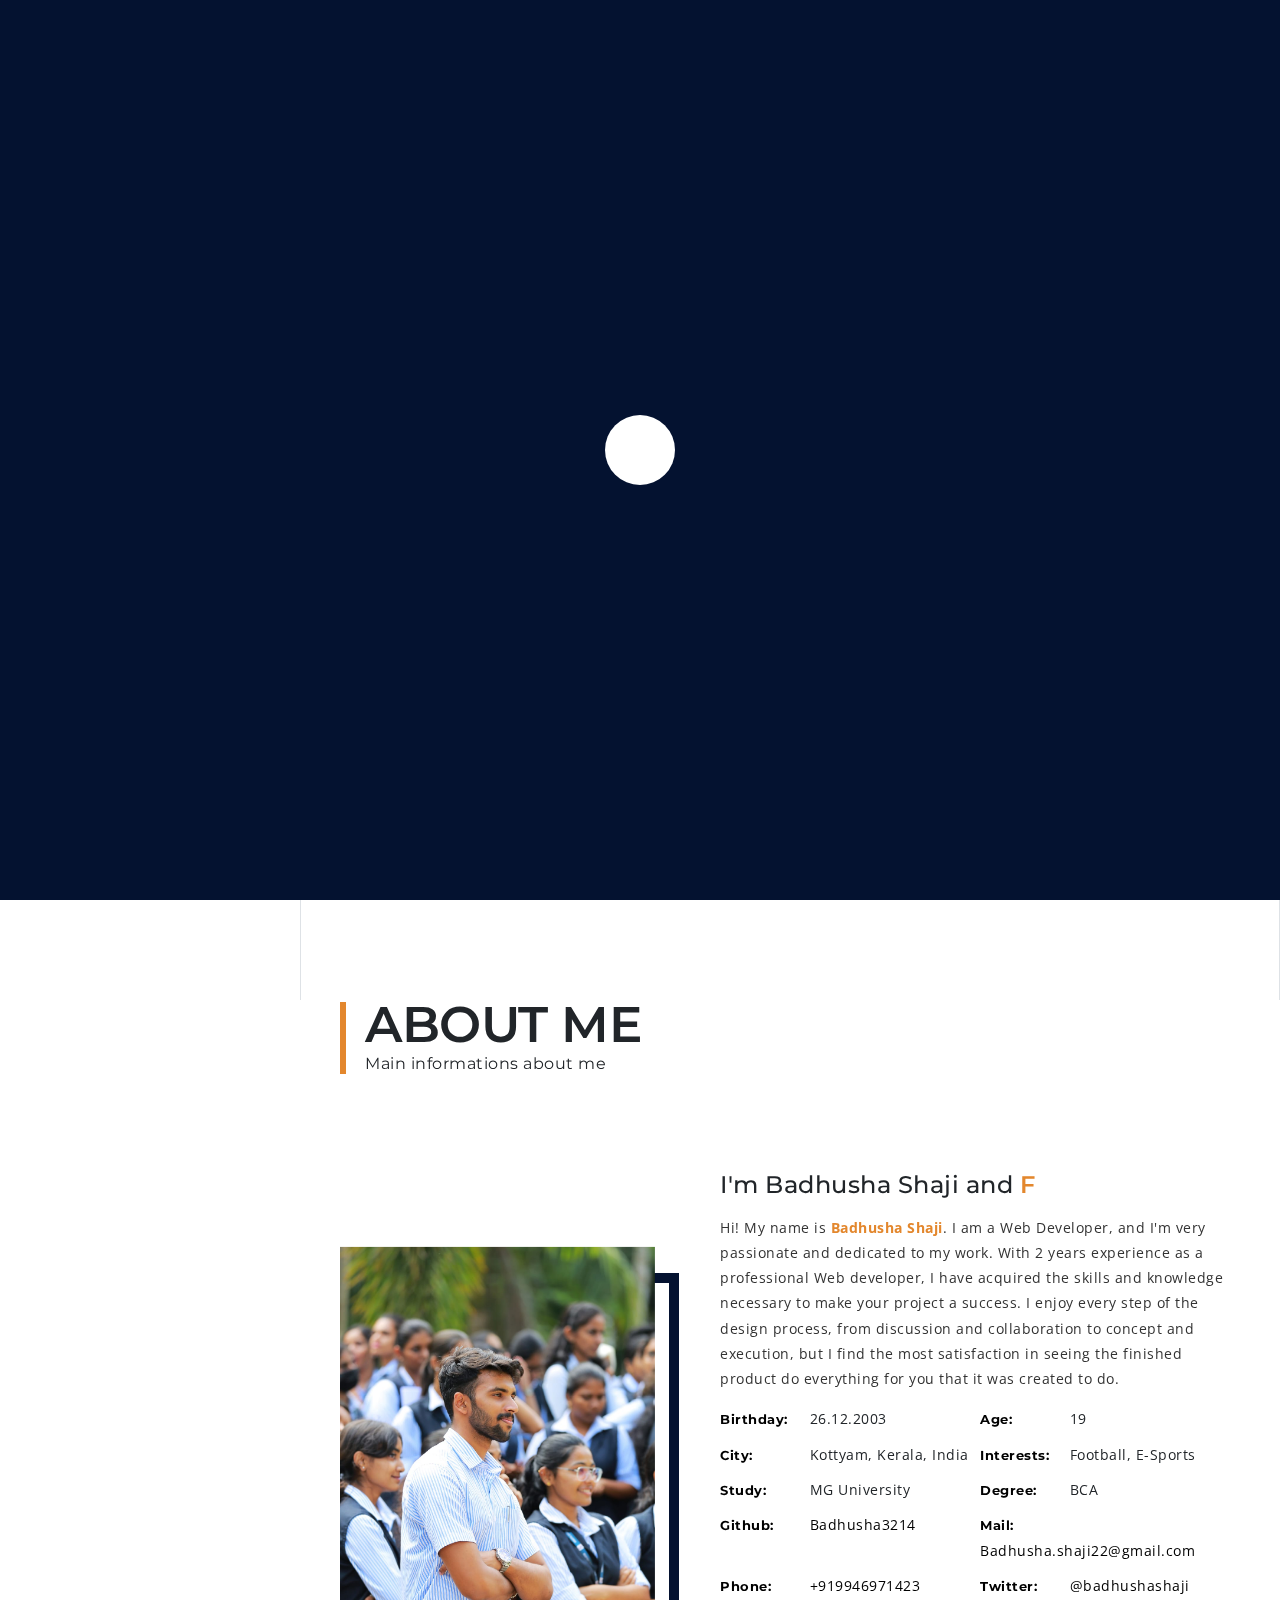
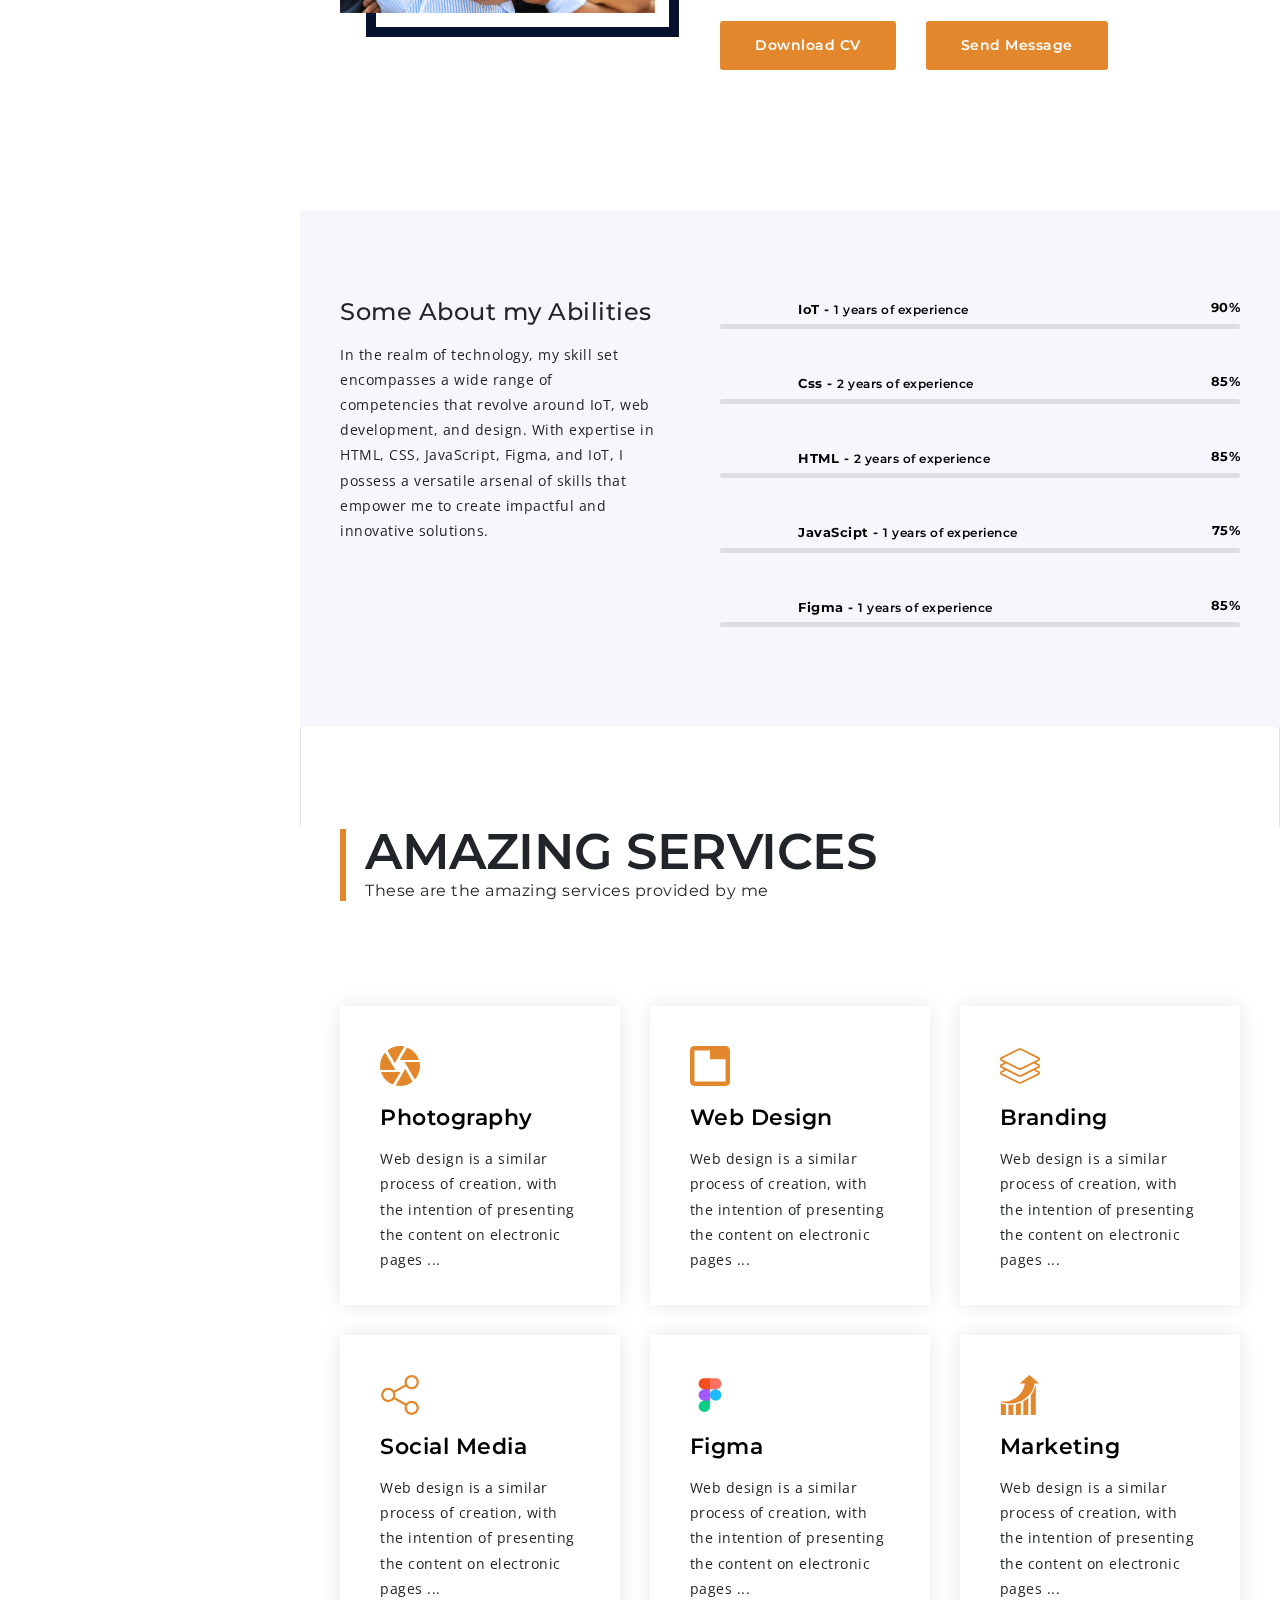
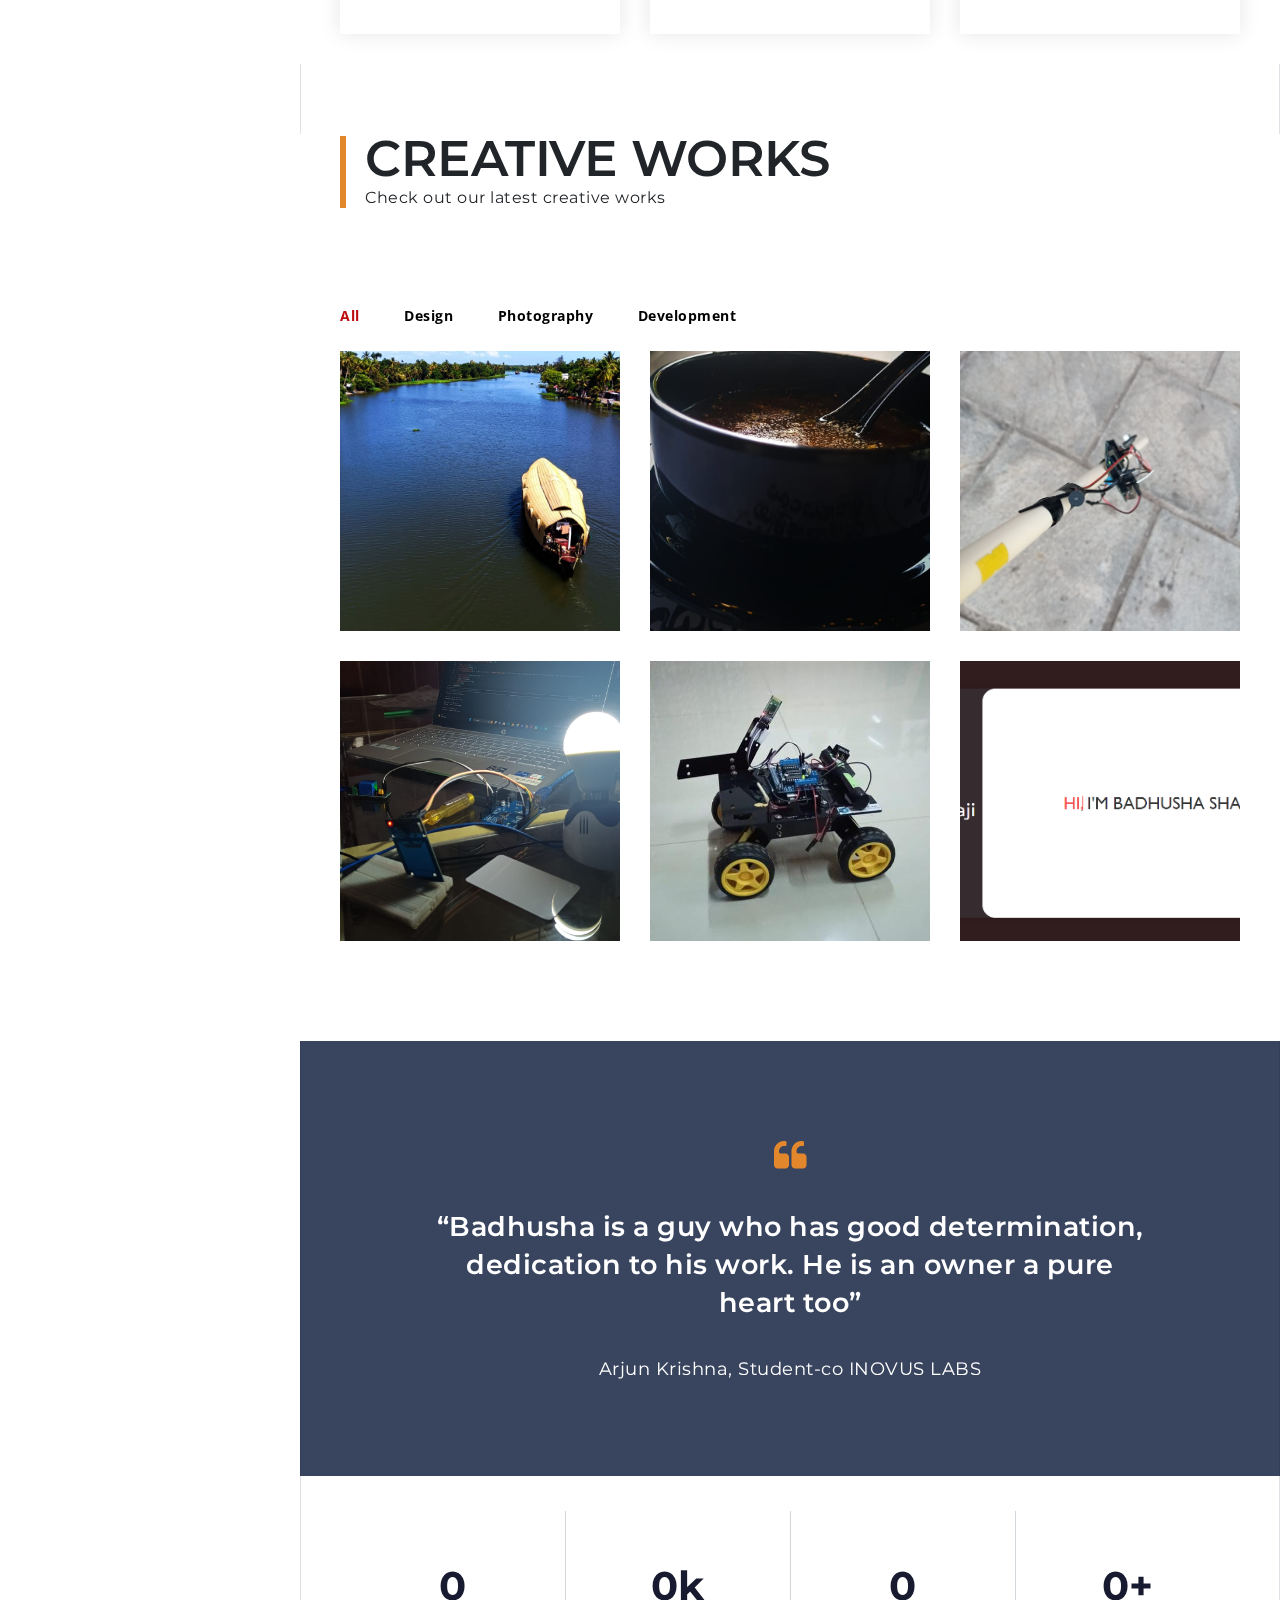
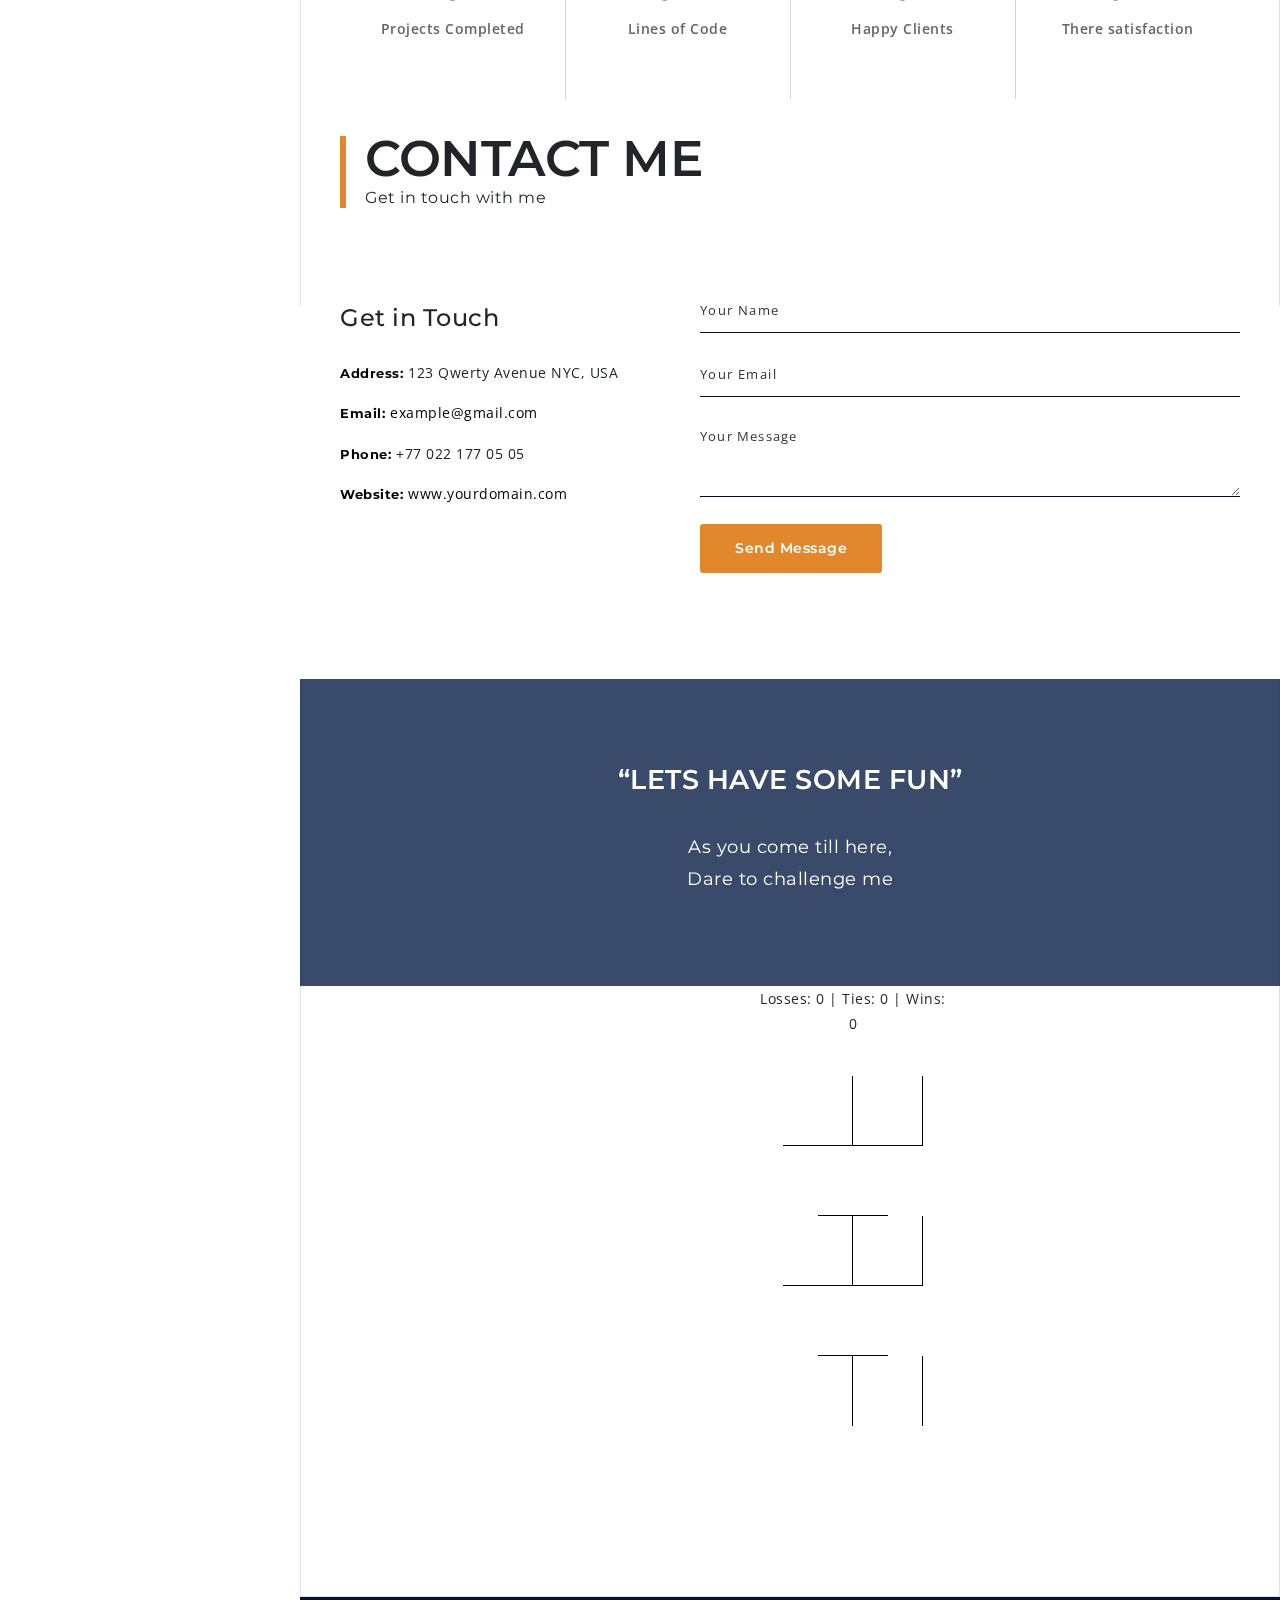
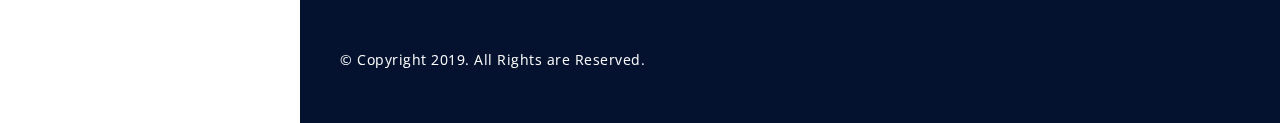
==== commit 0d8a9bd5: "updated pic and game moved(below contact)" ====
--- a/index.html
+++ b/index.html
@@ -2,7 +2,8 @@
 <!--[if lt IE 7 ]><html class="ie ie6" lang="en"> <![endif]-->
 <!--[if IE 7 ]><html class="ie ie7" lang="en"> <![endif]-->
 <!--[if IE 8 ]><html class="ie ie8" lang="en"> <![endif]-->
-<!--[if (gte IE 9)|!(IE)]><!--><html lang="en"> <!--<![endif]-->
+<!--[if (gte IE 9)|!(IE)]><!--> <!--<![endif]-->
+	<html lang="en"> 
 
 
 <!-- Mirrored from frenify.com/envato/marketify/html/arlo/1/index-3.html by HTTrack Website Copier/3.x [XR&CO'2014], Sat, 09 Mar 2019 09:48:12 GMT -->
@@ -15,7 +16,8 @@
 
 <meta name="viewport" content="width=device-width, initial-scale=1, maximum-scale=1">
 
-<title>Arlo-Personal Portfolio</title>
+<title>Badhusha Shaji</title>
+<link rel="icon" type="image/x-icon" href="img\hero\5.jpeg">
 
 <!-- STYLES -->
 <link rel="stylesheet" href="https://unpkg.com/aos@next/dist/aos.css" />
@@ -34,7 +36,7 @@
 
 </head>
 
-<>
+
 
 <!-- WRAPPER ALL -->
 <div class="arlo_tm_wrapper_all">
@@ -172,7 +174,7 @@
 											<h4>I'm Badhusha Shaji and <span class="arlo_tm_animation_text_word"></span></h4>
 										</div>
 										<div class="definition">
-											<p>Hi! My name is <strong>Badhusha Shaji</strong>. I am a Web Developer, and I'm very passionate and dedicated to my work. With 20 years experience as a professional Web developer, I have acquired the skills and knowledge necessary to make your project a success. I enjoy every step of the design process, from discussion and collaboration to concept and execution, but I find the most satisfaction in seeing the finished product do everything for you that it was created to do.</p>
+											<p>Hi! My name is <strong>Badhusha Shaji</strong>. I am a Web Developer, and I'm very passionate and dedicated to my work. With 2 years experience as a professional Web developer, I have acquired the skills and knowledge necessary to make your project a success. I enjoy every step of the design process, from discussion and collaboration to concept and execution, but I find the most satisfaction in seeing the finished product do everything for you that it was created to do.</p>
 										</div>
 										<div class="about_short_contact_wrap">
 											<ul>
@@ -180,7 +182,7 @@
 													<span><label>Birthday:</label> 26.12.2003</span>
 												</li>
 												<li>
-													<span><label>Age:</label> 29</span>
+													<span><label>Age:</label> 19</span>
 												</li>
 												<li>
 													<span><label>City:</label> Kottyam, Kerala, India</span>
@@ -662,62 +664,9 @@
 				</div> -->
 				<!-- /NEWS -->
 
-				<!-- game  -->
-				<div class="arlo_tm_section" id="game">
-					<div class="arlo_tm_testimonials_wrapper_all">
-						<div class="arlo_tm_universal_box_wrap">
-							<div class="bg_wrap">
-								<div class="overlay_image tictac jarallax" data-speed="0"></div>
-								<div class="overlay_color tictac"></div>
-							</div>
-							<div class="content testimonial">
-								<div class="arlo_tm_testimonial_wrap">
-									<div class="container">
-										<div class="carousel_wrap">
-				
-											<!-- <div class="space1"> -->
-				
-											<div class="definitions_wrap">
-												<p>“LETS HAVE SOME FUN”</p>
-											</div>
-											<div class="name_holder">
-												<p>Dare to challenge me</p>
-											</div>
-				
-											<!-- <div class="cards"> -->
-				
-										</div>
-									</div>
-								</div>
-							</div>
-						</div>
-					</div>
-				</div>
-				</div>
-				</div>
-				<div class="arlo_tm_section">
-					<div class="container">
-						<div class="arlo_tm_counter_wrap" data-col="0" data-delay="300">
-							<div class="ca">
-								<div class="cards">
-									<div class="col-lg-5 tic-tac">
-										<div id="container">
-											<div id="score">Losses: <div id="score-o">0</div> | Ties: <div id="score-g">0</div> | Wins: <div
-													id="score-w">0</div>
-											</div>
-											<br>
-											<div id="board"></div>
-										</div>
-									</div>
-								</div>
-							</div>
-						</div>
-					</div>
-				</div>
-				</div>
-				</div>
+				
+
 				<!-- CONTACT & FOOTER -->
-				<div class="space1">
 				<div class="arlo_tm_section" id="contact">
 					<div class="container">
 						<div class="arlo_tm_title_holder contact">
@@ -725,8 +674,6 @@
 							<span>Get in touch with me</span>
 						</div>
 					</div>
-					</div>
-
 					<div class="arlo_tm_footer_contact_wrapper_all">
 						<div class="arlo_tm_contact_wrap_all">
 							<div class="container">
@@ -736,10 +683,10 @@
 									</div>
 									<div class="short_info_wrap">
 										<ul>
-											<li><p><label>Address:</label><span>Puthenpurayil H, Puthavathu, Changacherry P O, Kottayam</span></p></li>
-											<li><p><label>Email:</label><span><a href="mailto:example@gmail.com">Badhusha.shaji22@gmail.com</a></span></p></li>
-											<li><p><label>Phone:</label><span>+91 99 4697 1423</span></p></li>
-											<!-- <li><p><label>Website:</label><span><a href="mailto:example@gmail.com">www.yourdomain.com</a></span></p></li> -->
+											<li><p><label>Address:</label><span>123 Qwerty Avenue NYC, USA</span></p></li>
+											<li><p><label>Email:</label><span><a href="mailto:example@gmail.com">example@gmail.com</a></span></p></li>
+											<li><p><label>Phone:</label><span>+77 022 177 05 05</span></p></li>
+											<li><p><label>Website:</label><span><a href="mailto:example@gmail.com">www.yourdomain.com</a></span></p></li>
 										</ul>
 									</div>
 								</div>
@@ -767,9 +714,73 @@
 								</div>
 							</div>
 						</div>
+
+						<!-- game  -->
+
+						<div class="arlo_tm_section" id="game">
+					<div class="arlo_tm_testimonials_wrapper_all">
+						<div class="arlo_tm_universal_box_wrap">
+							<div class="bg_wrap">
+								<div class="overlay_image tictac jarallax" data-speed="0"></div>
+								<div class="overlay_color tictac"></div>
+							</div>
+							<div class="content testimonial">
+								<div class="arlo_tm_testimonial_wrap">
+									<div class="container">
+										<div class="carousel_wrap">
+				
+											<!-- <div class="space1"> -->
+				
+											<div class="definitions_wrap">
+												<p>“LETS HAVE SOME FUN”</p>
+											</div>
+											<div class="name_holder">
+												<p>As you come till here,<br> Dare to challenge me</p>
+											</div>
+				
+											<!-- <div class="cards"> -->
+				
+										</div>
+									</div>
+								</div>
+							</div>
+						</div>
+					</div>
+				</div>
+				</div>
+				</div>
+				
+				<div class="leftbox">
+					<div class="about_image_wrap parallax" data-relative-input="true">
+						<div class="image layer" data-depth="0.1">
+							
+							<div class="inner" data-img-url="img/about/2.jpeg"></div>
+						</div>
+						<div class="border layer" data-depth="0.2">
+							<!-- <img src="img/about/550x640.jpg" alt="" /> -->
+							<div class="ca">
+								<div class="cards">
+									<div class="col-lg-5 tic-tac">
+										<div id="container">
+											<div id="score">Losses: <div id="score-o">0</div> | Ties: <div id="score-g">0</div> | Wins: <div
+													id="score-w">0</div>
+											</div>
+											<br>
+											<div id="board"></div>
+										</div>
+									</div>
+								</div>
+							</div>
+							<div class="inner"></div>
+						</div>
+					</div>
+				</div>
+
+				
+
 						<div class="arlo_tm_footer_wrap">
 							<div class="container">
-								<p>&copy; Copyright 2023. All Rights are Reserved.</p>
+								<p>&copy; Copyright 2019. All Rights are Reserved.</p>
 							</div>
 						</div>
 					</div>
@@ -784,7 +795,8 @@
 		
 	</div>
 </div>
-<!-- / WRAPPER ALL -->
+
+				<!-- / WRAPPER ALL -->
 	
 <!-- SCRIPTS -->
 <script src="https://unpkg.com/aos@next/dist/aos.js"></script>
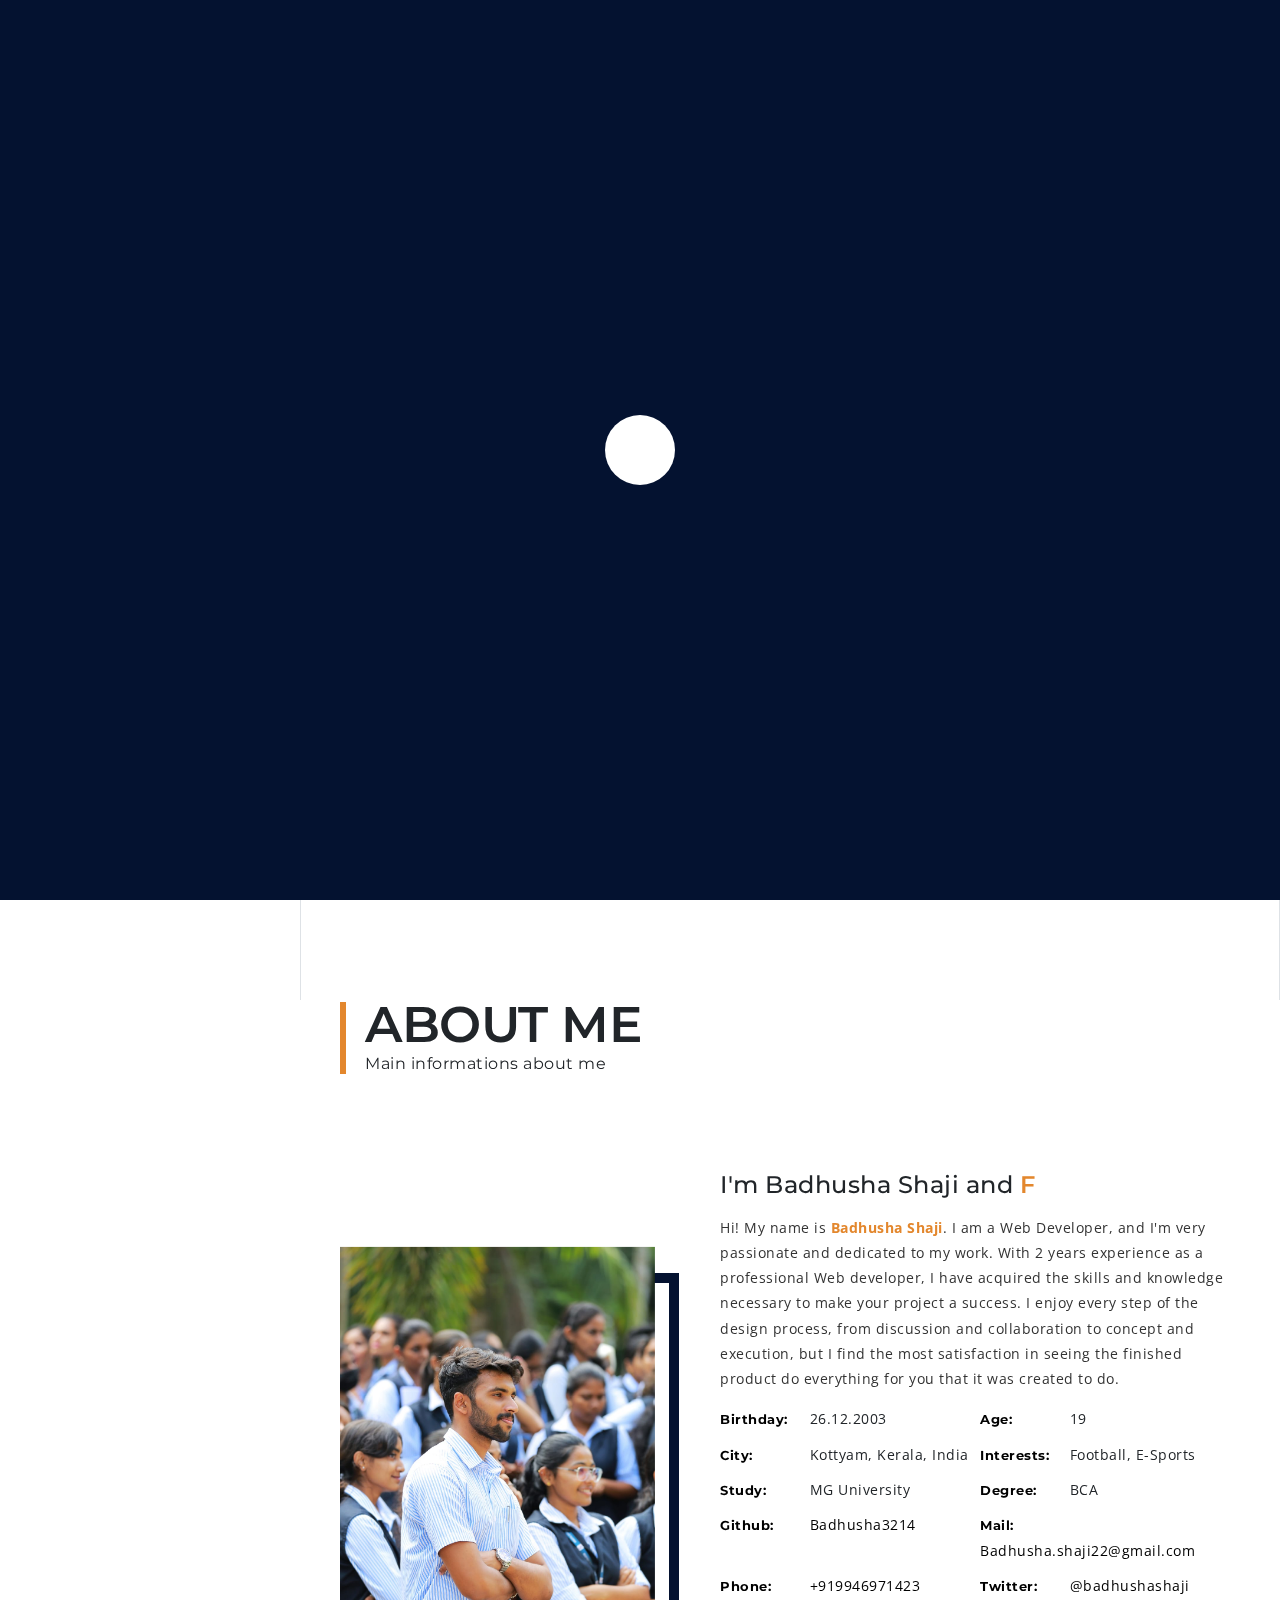
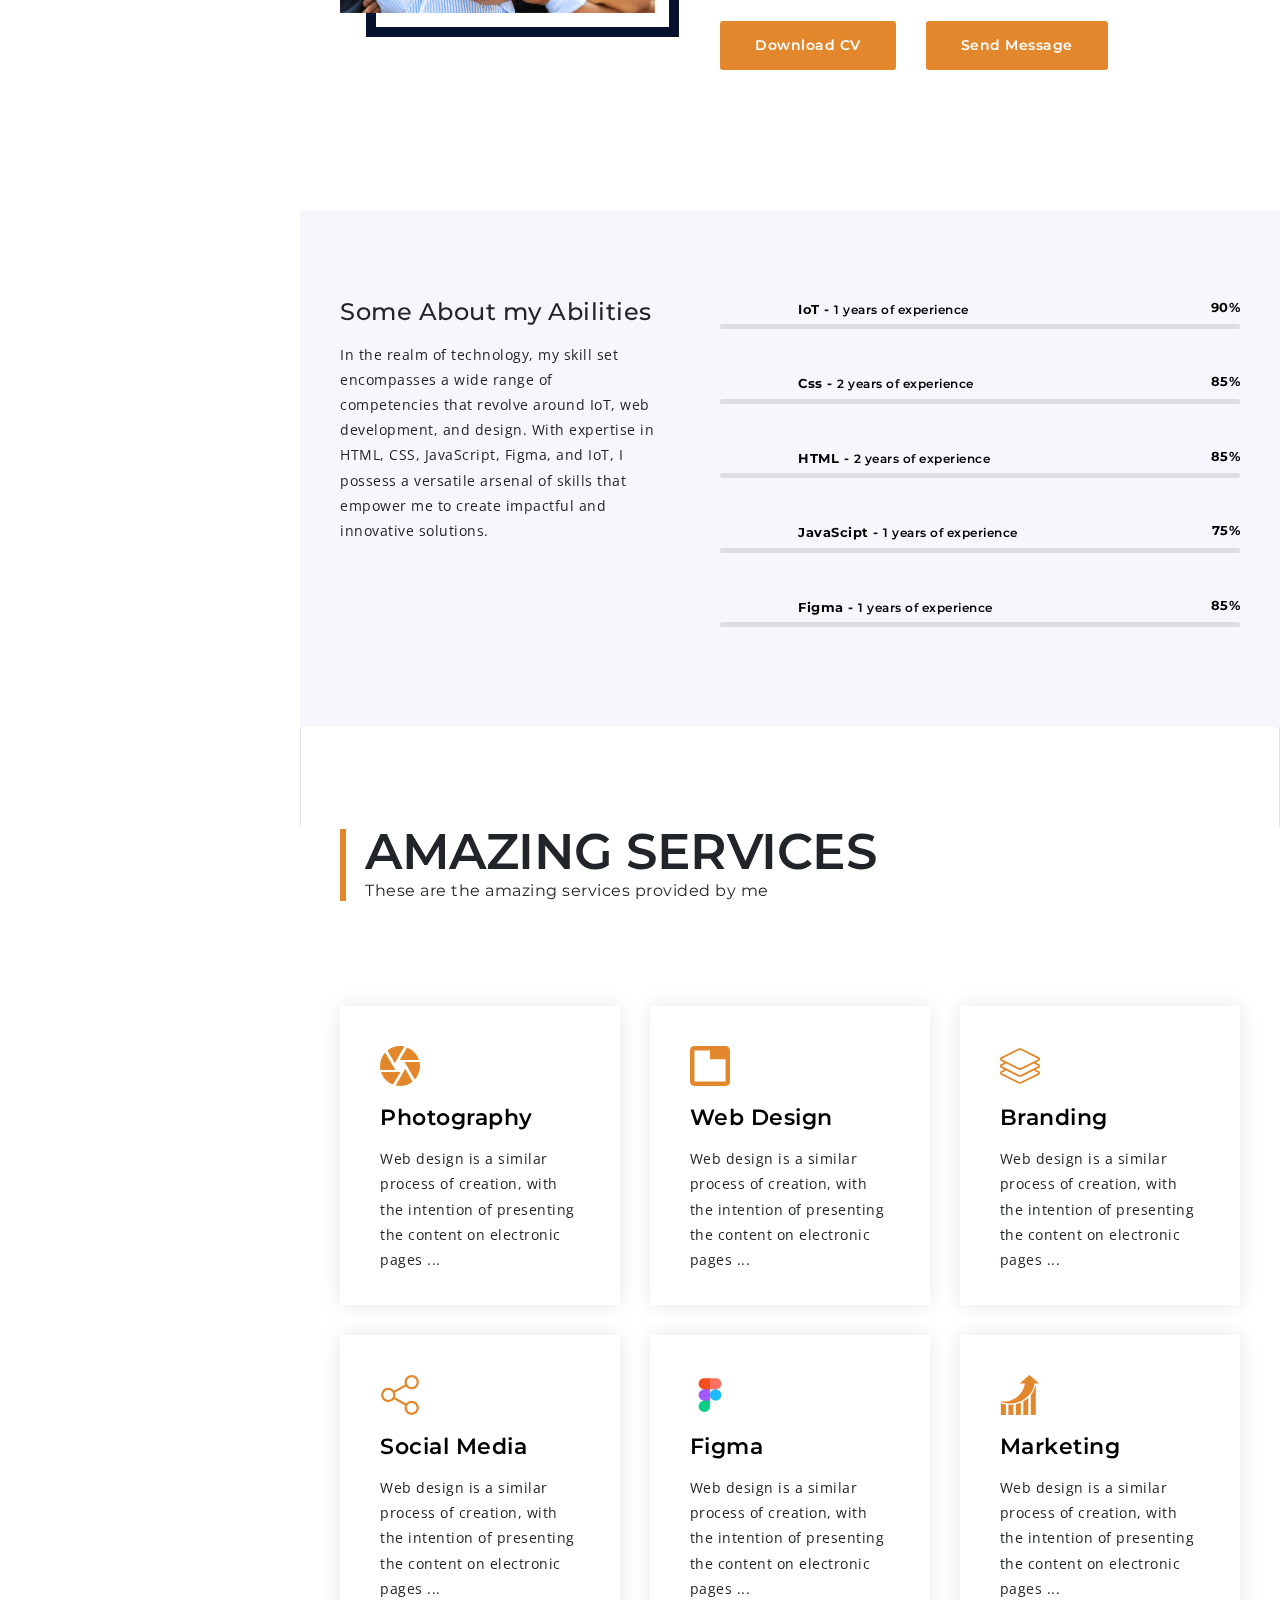
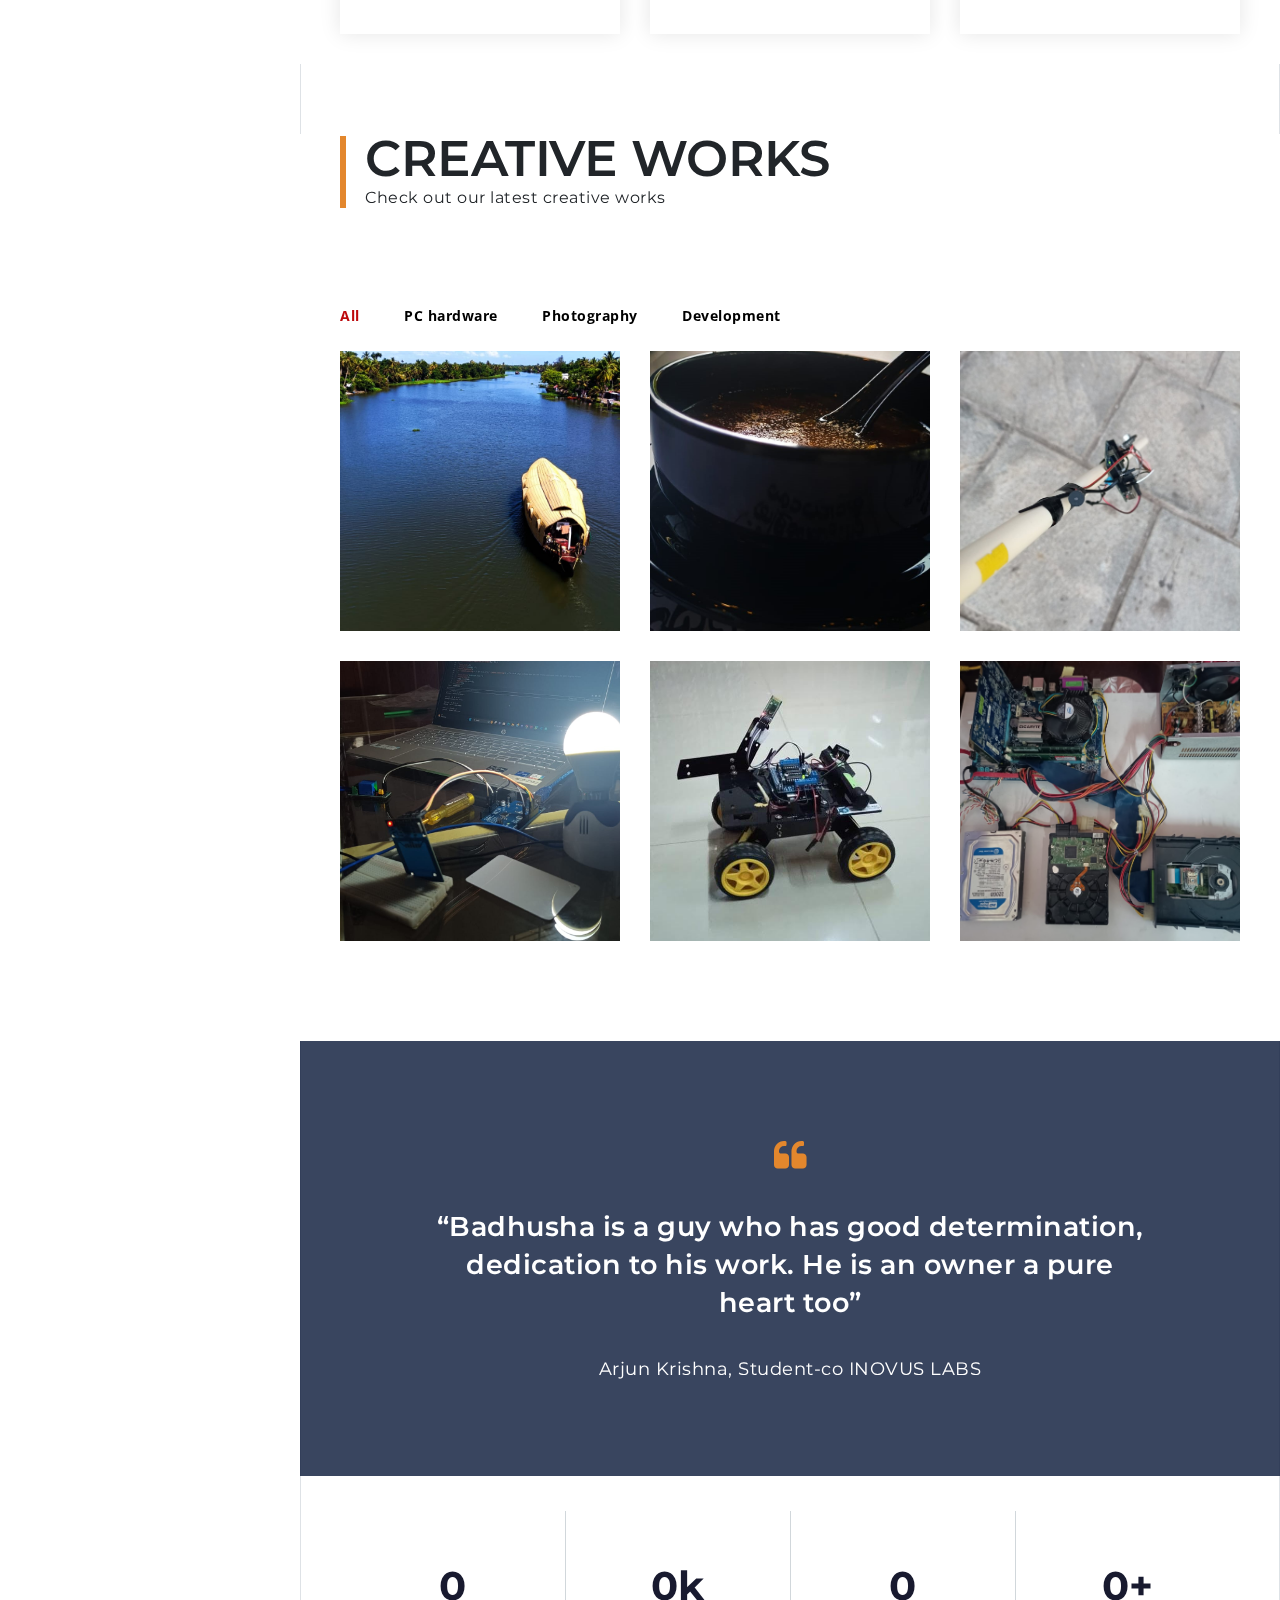
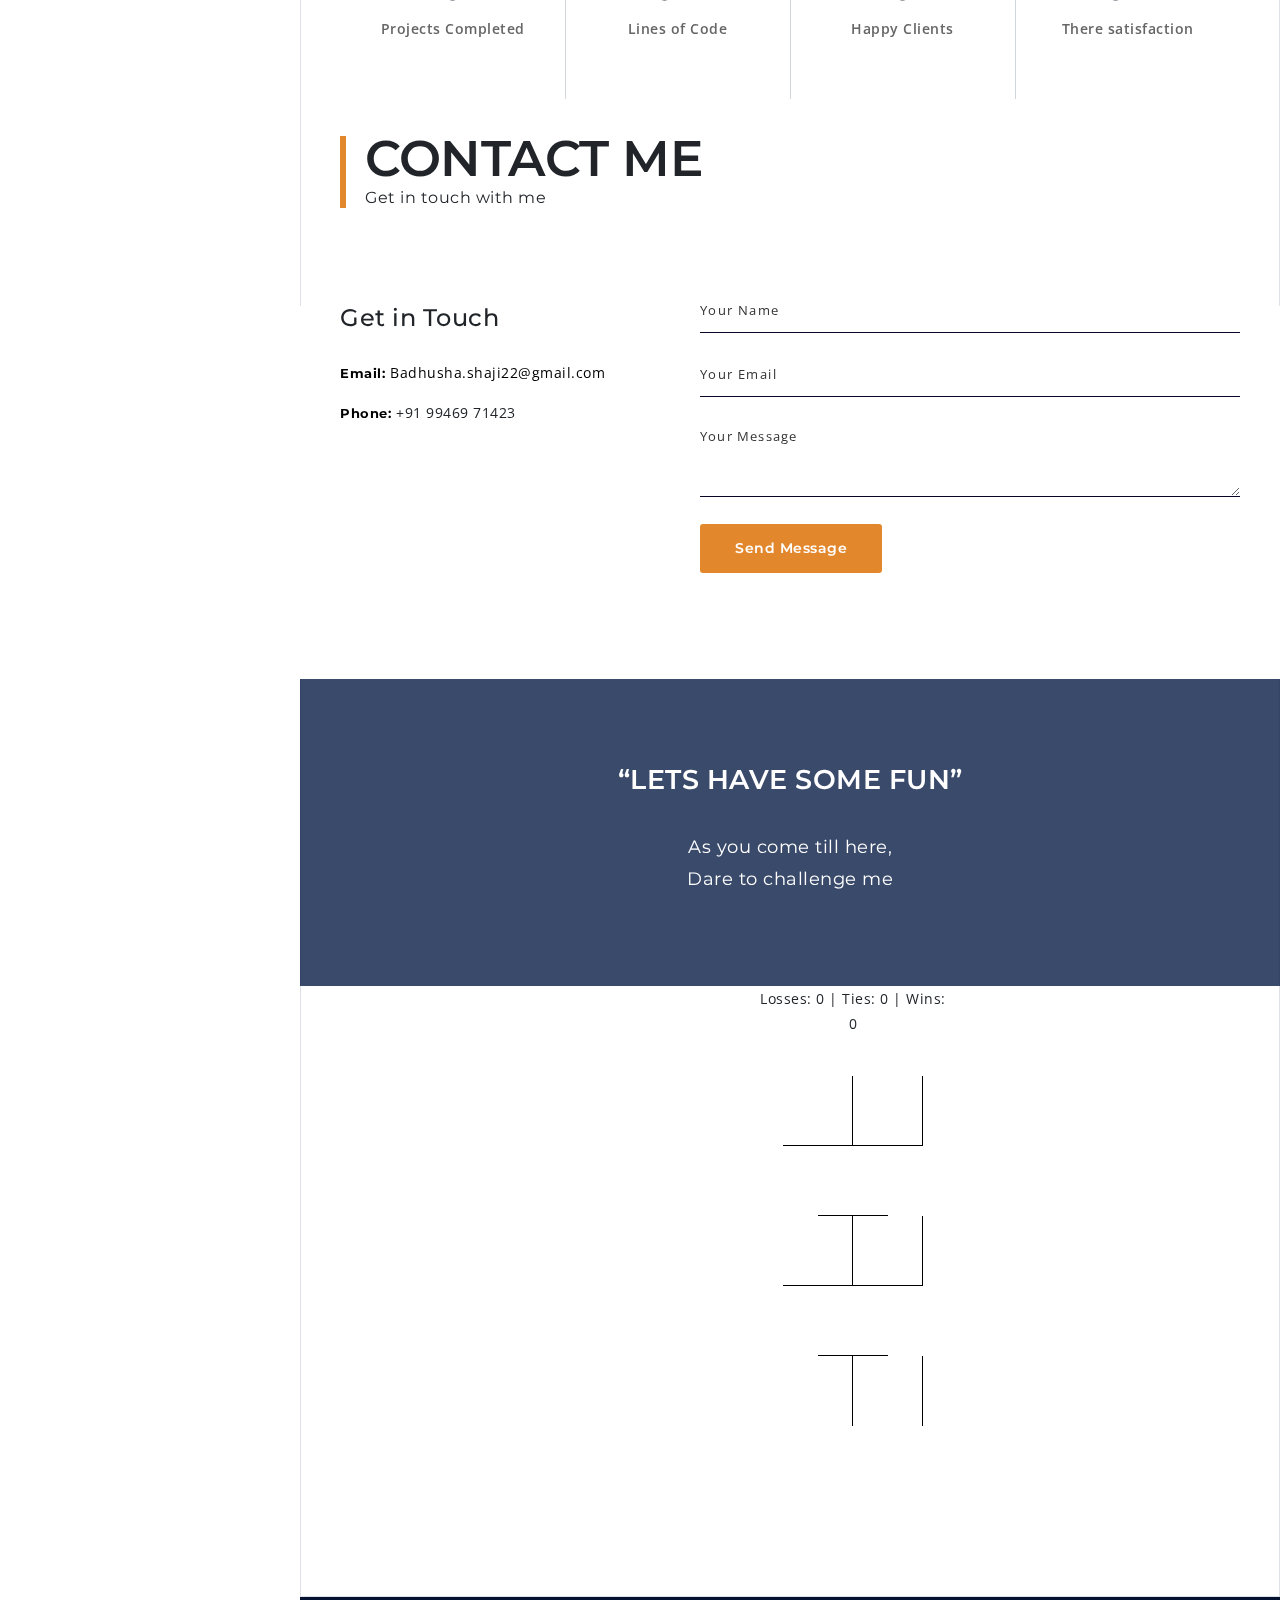
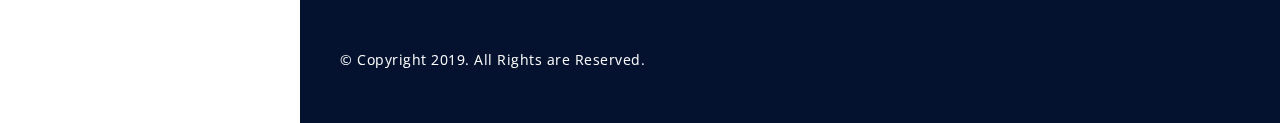
==== commit bb40a456: "open PC build" ====
--- a/index.html
+++ b/index.html
@@ -382,7 +382,7 @@
 								<div class="arlo_tm_portfolio_titles"></div>
 								<ul class="arlo_tm_portfolio_filter">
 									<li><a href="#" class="current" data-filter="*">All</a></li>
-									<li><a href="#" data-filter=".design">Design</a></li>
+									<li><a href="#" data-filter=".PC hardware">PC hardware</a></li>
 									<li><a href="#" data-filter=".photography">Photography</a></li>
 									<li><a href="#" data-filter=".development">Development</a></li>
 								</ul>
@@ -428,10 +428,10 @@
 										</div>
 									</li>
 									<li class="design">
-										<div class="entry arlo_tm_portfolio_animation_wrap" data-title="ex-Portfolio" data-category="design">
+										<div class="entry arlo_tm_portfolio_animation_wrap" data-title="Open PC Build" data-category="PC hardware">
 											<a href="portfolio-single-6.html">
 												<img src="img/portfolio/600x600.jpg" alt="" />
-												<div class="arlo_tm_portfolio_image_main" data-img-url="img/portfolio/12.png"></div>
+												<div class="arlo_tm_portfolio_image_main" data-img-url="img/portfolio/12.jpeg"></div>
 											</a>
 										</div>
 									</li>
@@ -683,10 +683,10 @@
 									</div>
 									<div class="short_info_wrap">
 										<ul>
-											<li><p><label>Address:</label><span>123 Qwerty Avenue NYC, USA</span></p></li>
-											<li><p><label>Email:</label><span><a href="mailto:example@gmail.com">example@gmail.com</a></span></p></li>
-											<li><p><label>Phone:</label><span>+77 022 177 05 05</span></p></li>
-											<li><p><label>Website:</label><span><a href="mailto:example@gmail.com">www.yourdomain.com</a></span></p></li>
+											<!-- <li><p><label>Address:</label><span></span></p></li> -->
+											<li><p><label>Email:</label><span><a href="mailto:example@gmail.com">Badhusha.shaji22@gmail.com</a></span></p></li>
+											<li><p><label>Phone:</label><span>+91 99469 71423</span></p></li>
+											<!-- <li><p><label>Website:</label><span><a href="mailto:example@gmail.com">www.yourdomain.com</a></span></p></li> -->
 										</ul>
 									</div>
 								</div>
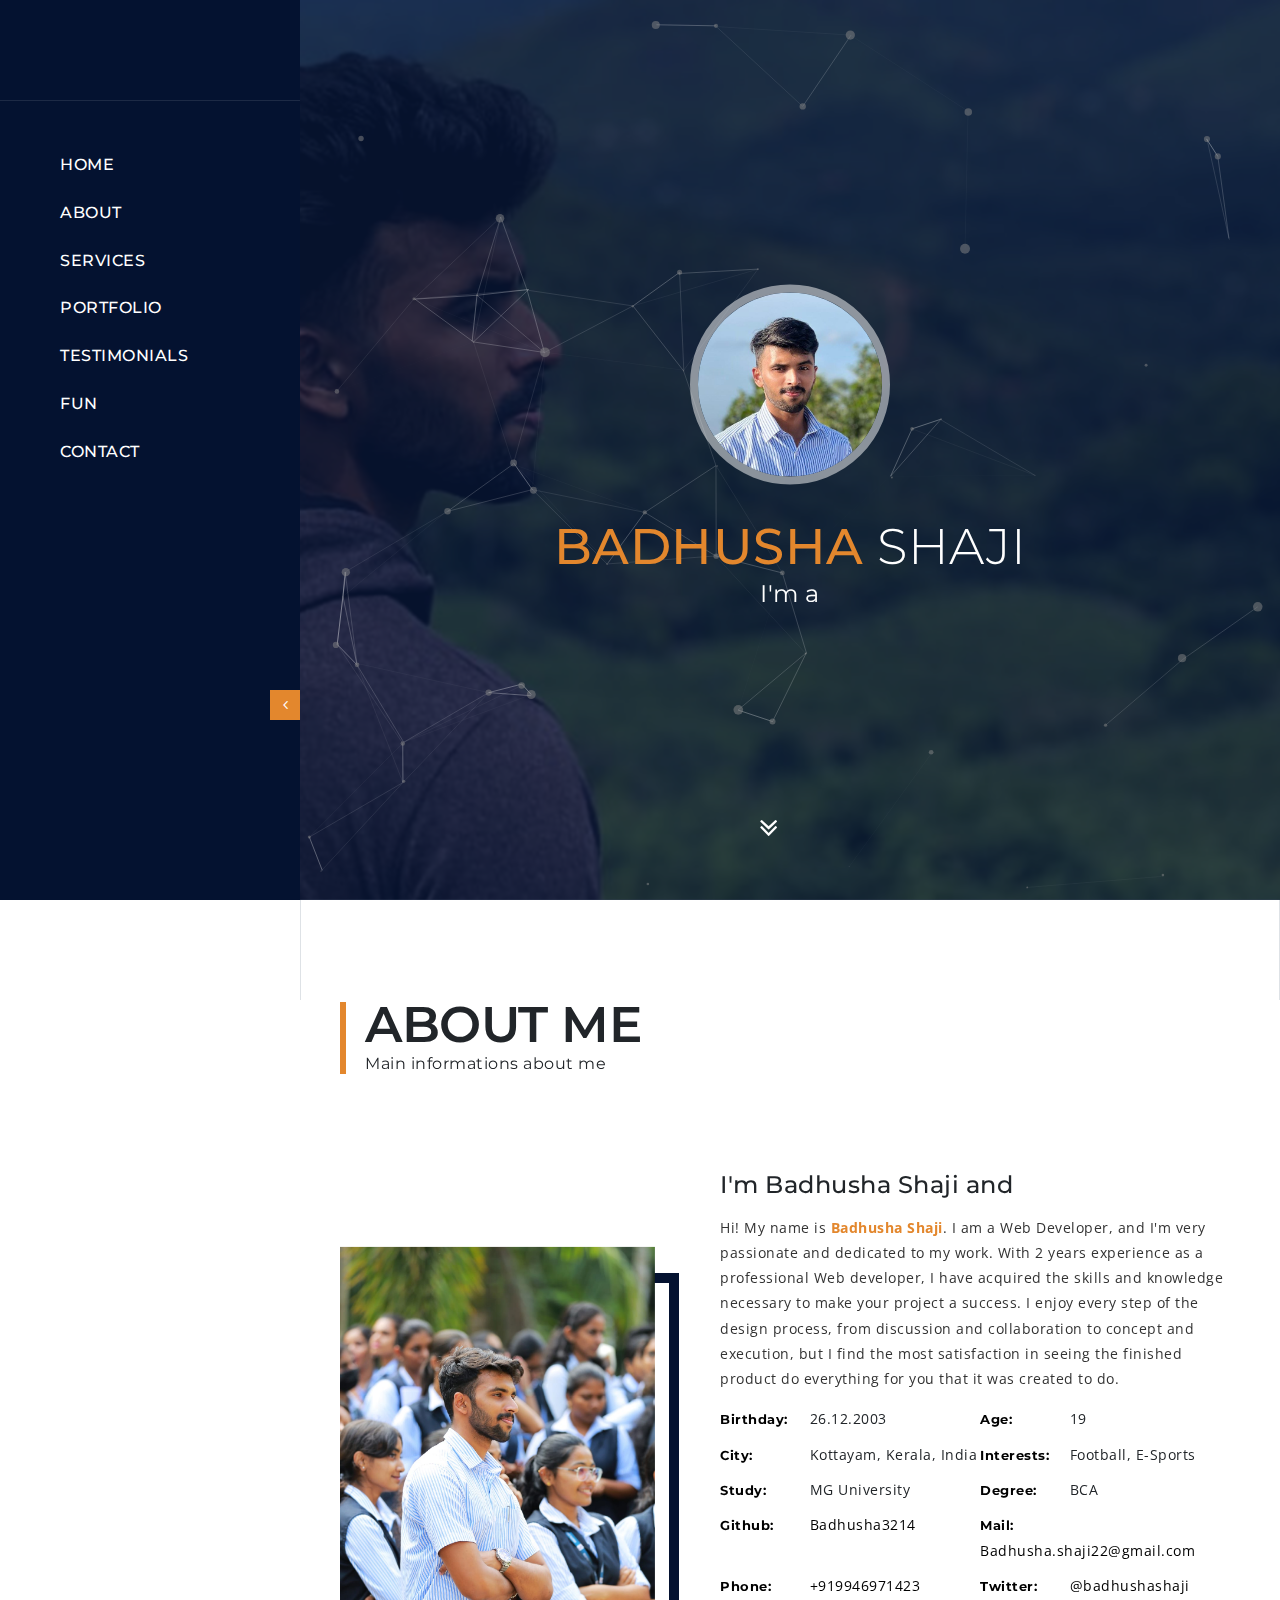
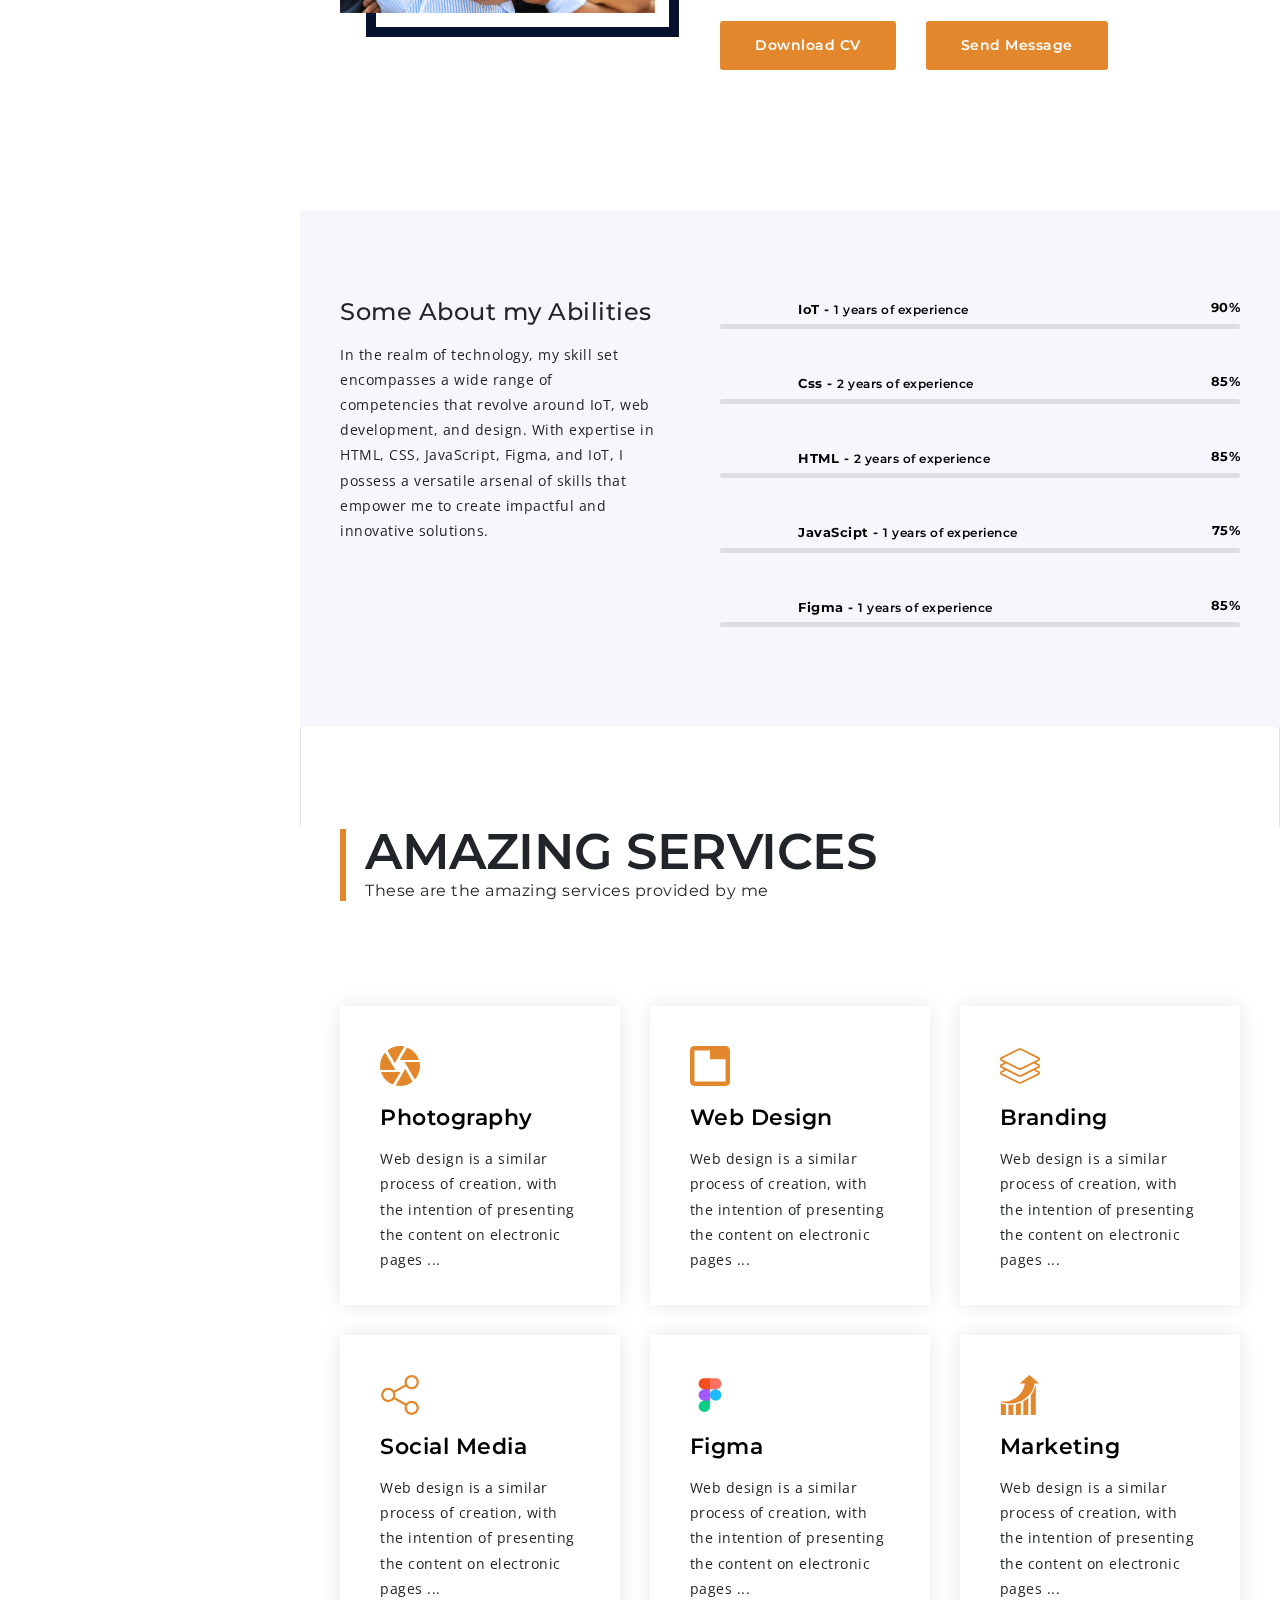
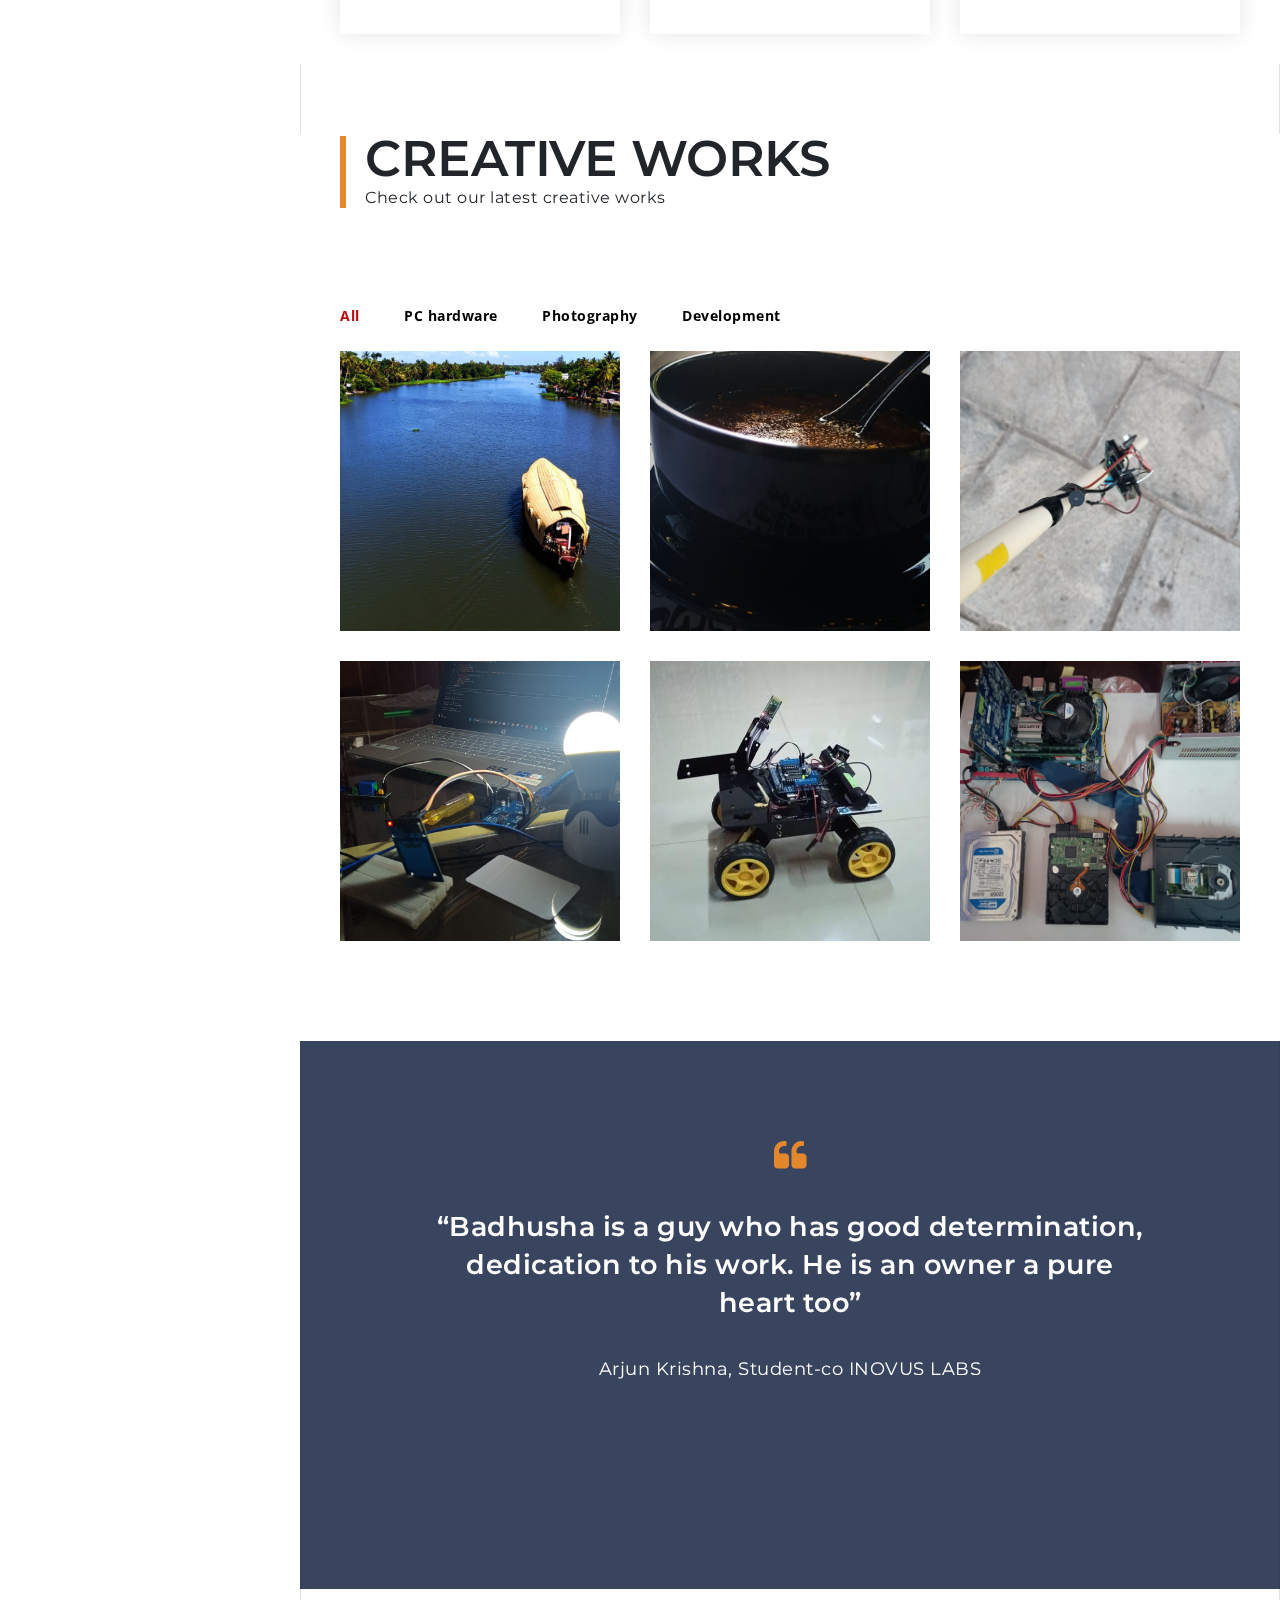
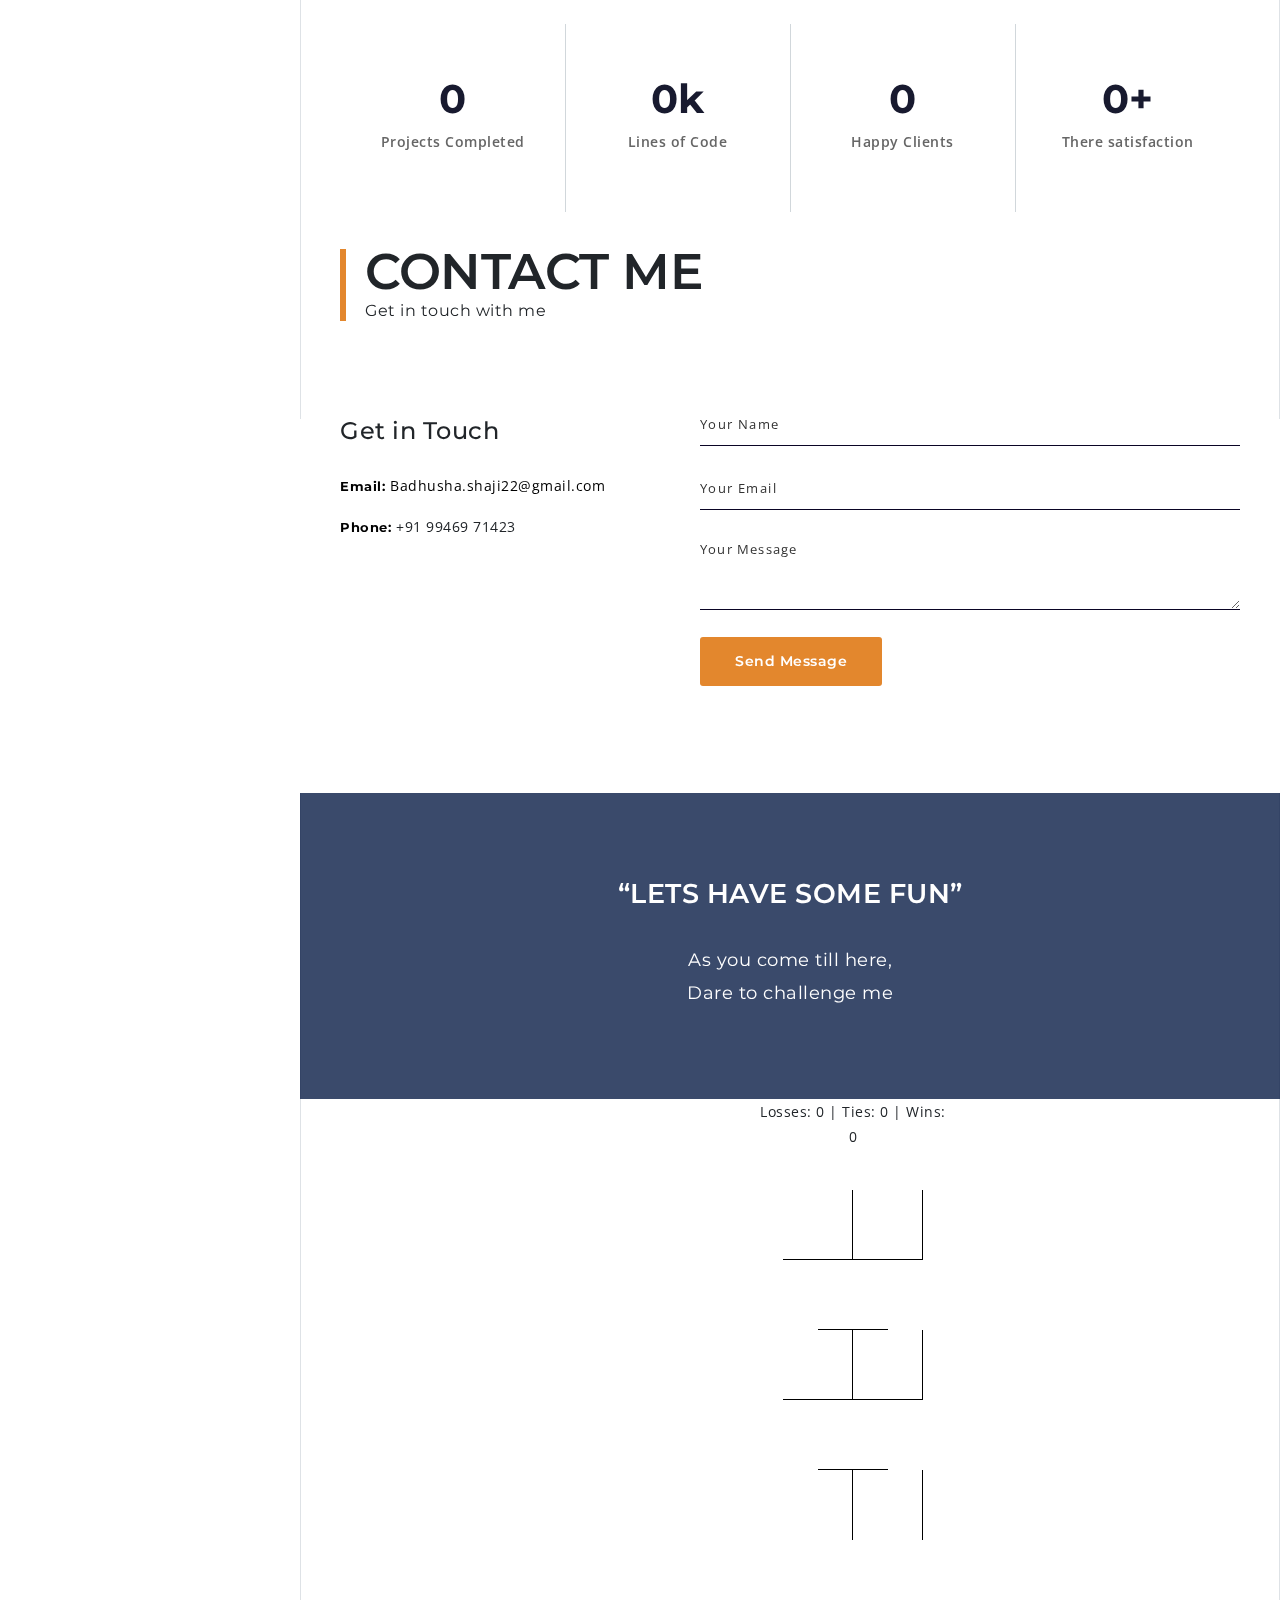
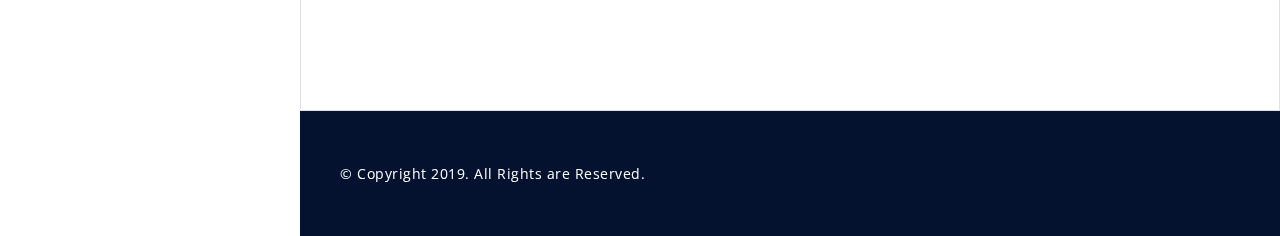
==== commit 0929611a: "Update index.html" ====
--- a/index.html
+++ b/index.html
@@ -185,7 +185,7 @@
 													<span><label>Age:</label> 19</span>
 												</li>
 												<li>
-													<span><label>City:</label> Kottyam, Kerala, India</span>
+													<span><label>City:</label> Kottayam, Kerala, India</span>
 												</li>
 												<li>
 													<span><label>Interests:</label> Football, E-Sports</span>
@@ -477,10 +477,10 @@
 															<i class="xcon-quote-left"></i>
 														</div>
 														<div class="definitions_wrap">
-															<!-- <p>“We were looking for a logo with a touch of modernism. Arlo grasped our needs and produced a stunning design.”</p> -->
+															<p>“Nobody can handle multiple instances at same time as he can. He is a person with perseverance in work and optimistic towards life. I'll surely recommend him for any sort of mentoring,community management and development activities.”</p>
 														</div>
 														<div class="name_holder">
-															<!-- <p>Calena Gomez, AOC Designer</p> -->
+															<p>Nikhil Das, Founder at Edunext community</p>
 														</div>
 													</div>
 												</li>
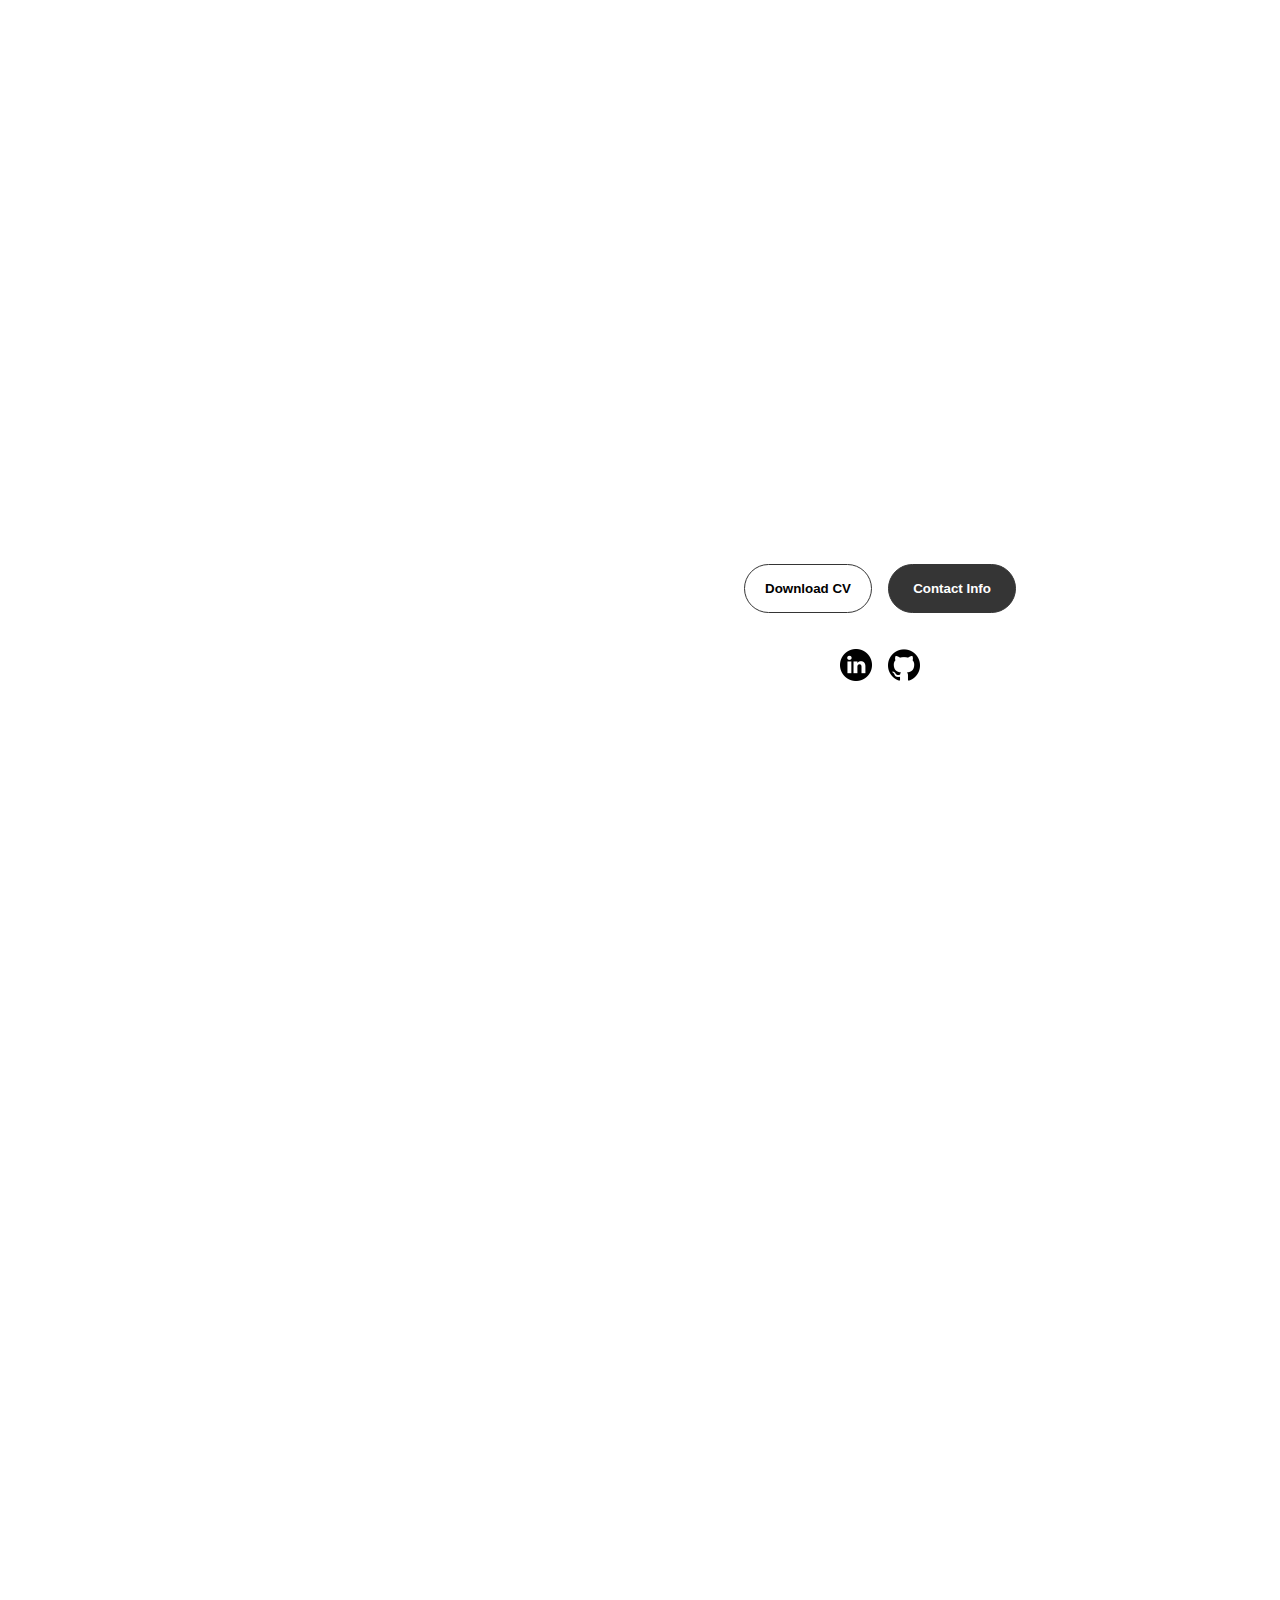
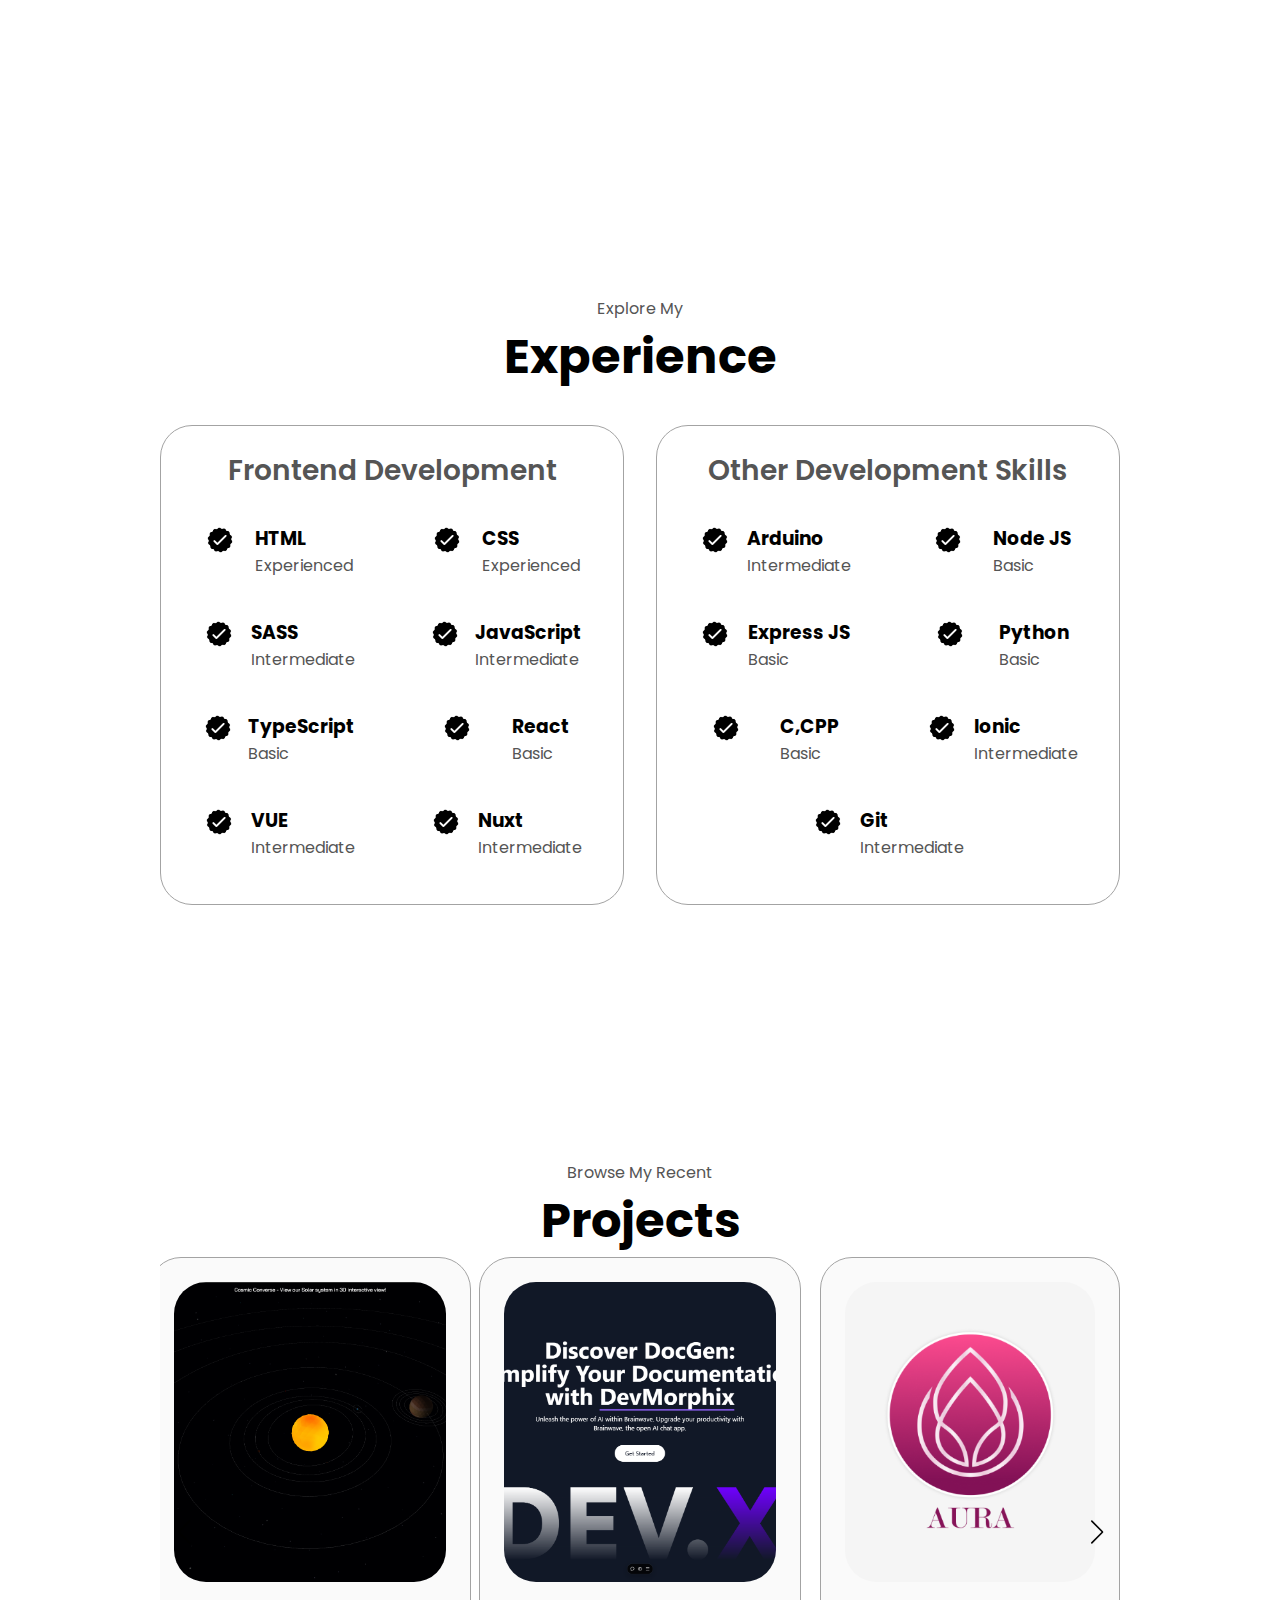
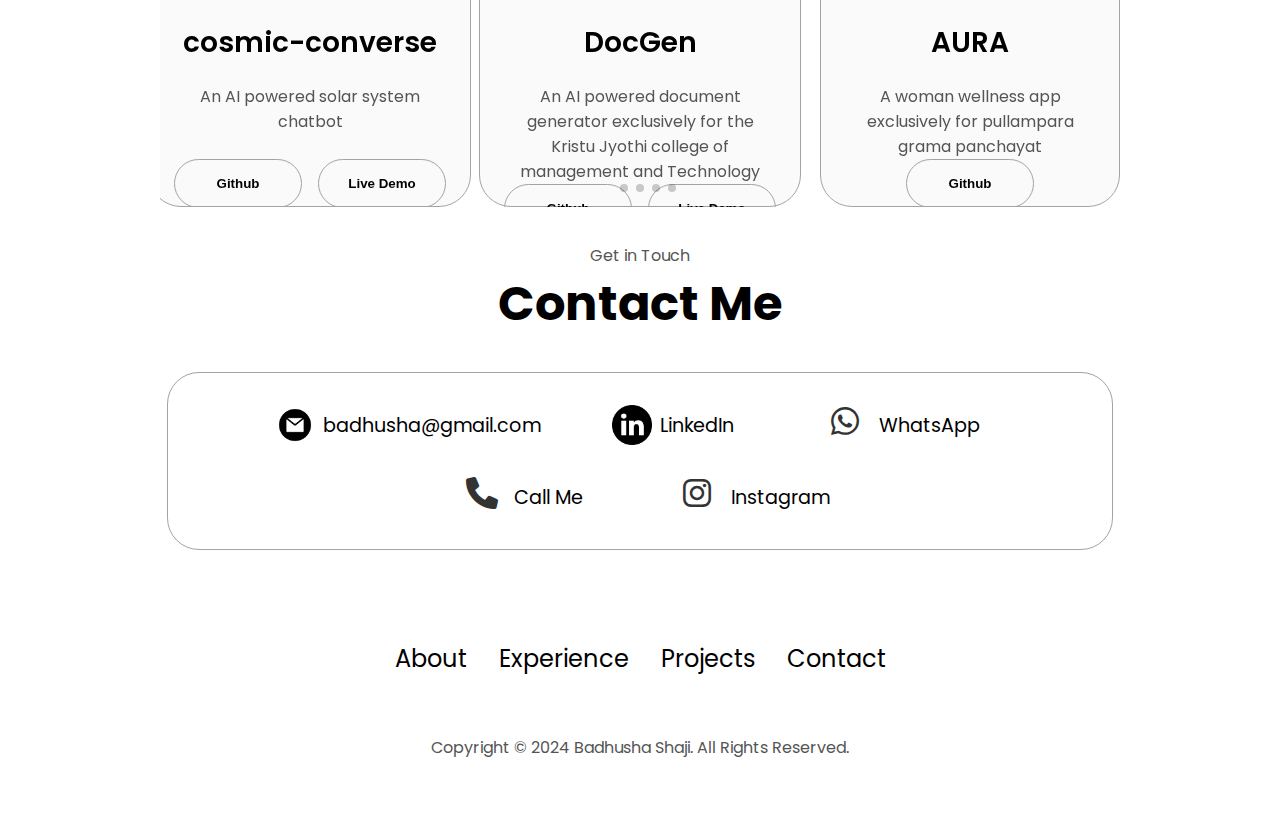
==== commit 4b97d5a0: "new portfolio" ====
--- a/index.html
+++ b/index.html
@@ -1,819 +1,541 @@
 <!DOCTYPE html>
-<!--[if lt IE 7 ]><html class="ie ie6" lang="en"> <![endif]-->
-<!--[if IE 7 ]><html class="ie ie7" lang="en"> <![endif]-->
-<!--[if IE 8 ]><html class="ie ie8" lang="en"> <![endif]-->
-<!--[if (gte IE 9)|!(IE)]><!--> <!--<![endif]-->
-	<html lang="en"> 
-
-
-<!-- Mirrored from frenify.com/envato/marketify/html/arlo/1/index-3.html by HTTrack Website Copier/3.x [XR&CO'2014], Sat, 09 Mar 2019 09:48:12 GMT -->
-<head>
-
-<meta http-equiv="Content-Type" content="text/html; charset=utf-8" />
-
-<meta name="description" content="Name of your web site">
-<meta name="author" content="Marketify">
-
-<meta name="viewport" content="width=device-width, initial-scale=1, maximum-scale=1">
-
-<title>Badhusha Shaji</title>
-<link rel="icon" type="image/x-icon" href="img\hero\5.jpeg">
-
-<!-- STYLES -->
-<link rel="stylesheet" href="https://unpkg.com/aos@next/dist/aos.css" />
-<link href="https://fonts.googleapis.com/css2?family=Montserrat+Alternates:wght@700&family=Roboto+Slab&display=swap"
-	rel="stylesheet">
-<link rel="stylesheet" href="https://unpkg.com/flickity@2/dist/flickity.min.css">
-<link rel="stylesheet" href="https://cdnjs.cloudflare.com/ajax/libs/font-awesome/6.0.0/css/all.min.css" />
-<link rel="stylesheet" href="https://stackpath.bootstrapcdn.com/bootstrap/4.3.1/css/bootstrap.min.css"
-	crossorigin="anonymous">
-<link href="https://fonts.googleapis.com/css?family=Montserrat:400,400i,500,500i,600,600i,700,700i,800,800i,900,900i" rel="stylesheet">
-<link href="https://fonts.googleapis.com/css?family=Open+Sans:400,400i,600,600i,700,700i,800,800i" rel="stylesheet">
-<link rel="stylesheet" type="text/css" href="css/plugins.css" />
-<link rel="stylesheet" type="text/css" href="css/style.css" />
-<!--[if lt IE 9]> <script type="text/javascript" src="js/modernizr.custom.js"></script> <![endif]-->
-<!-- /STYLES -->
-
-</head>
-
-
-
-<!-- WRAPPER ALL -->
-<div class="arlo_tm_wrapper_all">
-
-	<div id="arlo_tm_popup_blog">
-		<div class="container">
-			<div class="inner_popup scrollable"></div>
-		</div>
-		<span class="close"><a href="#"></a></span>
-	</div>
-	
-	<!-- PRELOADER -->
-	<div class="arlo_tm_preloader">
-		<div class="spinner_wrap">
-			<div class="spinner"></div>
-		</div>
-	</div>
-	<!-- /PRELOADER -->
-	
-	<!-- MOBILE MENU -->
-	<div class="arlo_tm_mobile_header_wrap">
-		<div class="main_wrap">
-			<div class="logo">
-				<img src="" alt="" />
-			</div>
-			<div class="arlo_tm_trigger">
-				<div class="hamburger hamburger--collapse-r">
-					<div class="hamburger-box">
-						<div class="hamburger-inner"></div>
-					</div>
-				</div>
-			</div>
-		</div>
-		<div class="arlo_tm_mobile_menu_wrap">
-   			<div class="mob_menu">
-				<ul class="anchor_nav">
-					<li><a href="#home">Home</a></li>
-					<li><a href="#about">About</a></li>
-					<li><a href="#services">Services</a></li>
-					<li><a href="#portfolio">Portfolio</a></li>
-					<li><a href="#testemonial">News</a></li>
-					<li><a href="#contact">Contact</a></li>
-				</ul>
-			</div>
-		</div>
-	</div>
-	<!-- /MOBILE MENU -->
-	
-    <!-- CONTENT -->
-	<div class="arlo_tm_content">
-		
-		<!-- LEFTPART -->
-		<div class="arlo_tm_leftpart_wrap">
-			<div class="leftpart_inner">
-				<div class="logo_wrap">
-					<!-- <a href="#"><img src="img/logo/desktop-logo.png" alt="" /></a> -->
-				</div>
-				<div class="menu_list_wrap">
-					<ul class="anchor_nav">
-						<li><a href="#home">Home</a></li>
-						<li><a href="#about">About</a></li>
-						<li><a href="#services">Services</a></li>
-						<li><a href="#portfolio">Portfolio</a></li>
-						<li><a href="#testimonials">testimonials</a></li>
-						<li><a href="#game">FUN</a></li>
-						<li><a href="#contact">Contact</a></li>
-					</ul>
-				</div>
-				<div class="leftpart_bottom">
-					<div class="social_wrap">
-						<ul>
-							<!-- <li><a href="#"><i class="xcon-facebook"></i></a></li>
-							<li><a href="#"><i class="xcon-twitter"></i></a></li>
-							<li><a href="#"><i class="xcon-linkedin"></i></a></li>
-							<li><a href="#"><i class="xcon-instagram"></i></a></li>
-							<li><a href="#"><i class="xcon-behance"></i></a></li> -->
-						</ul>
-					</div>
-				</div>
-				<a class="arlo_tm_resize" href="#"><i class="xcon-angle-left"></i></a>
-			</div>
-		</div>
-		<!-- /LEFTPART -->
-		
-		<!-- RIGHTPART -->
-		<div class="arlo_tm_rightpart">
-			<div class="rightpart_inner">
-				<div class="arlo_tm_section" id="home">
-					<div class="arlo_tm_hero_header_wrap">
-						<div class="arlo_tm_universal_box_wrap particle jarallax" data-speed="0.1">
-							<div id="particles-js"></div> 
-							<div class="particle_overlay"></div>
-							<div class="inner_content">
-								<div class="image_wrap">
-									<img src="img/hero/5.jpeg" alt="" />
-								</div>
-								<div class="name_holder">
-									<h3><span>Badhusha</span> Shaji</h3>
-								</div>
-								<div class="text_typing">
-									<p>I'm a <span class="arlo_tm_animation_text_word"></span></p>
-								</div>
-							</div>
-							<div class="arlo_tm_arrow_wrap bounce anchor">
-								<a href="#about"><i class="xcon-angle-double-down"></i></a>
-							</div>
-						</div>
-					</div>
-				</div>
-				
-				<!-- ABOUT -->
-				<div class="arlo_tm_section relative" id="about">
-					<div class="arlo_tm_about_wrapper_all">
-						<div class="container">
-							<div class="arlo_tm_title_holder">
-								<h3>About Me</h3>
-								<span>Main informations about me</span>
-							</div>
-							<div class="arlo_tm_about_wrap">
-								<div class="author_wrap">
-									<div class="leftbox">
-										<div class="about_image_wrap parallax" data-relative-input="true">
-											<div class="image layer" data-depth="0.1">
-												<img src="img/about/550x640.jpg" alt="" />
-												<div class="inner" data-img-url="img/about/2.jpeg"></div>
-											</div>
-											<div class="border layer" data-depth="0.2">
-												<img src="img/about/550x640.jpg" alt="" />
-												<div class="inner"></div>
-											</div>
-										</div>
-									</div>
-									<div class="rightbox">
-										<div class="arlo_tm_mini_title_holder">
-											<h4>I'm Badhusha Shaji and <span class="arlo_tm_animation_text_word"></span></h4>
-										</div>
-										<div class="definition">
-											<p>Hi! My name is <strong>Badhusha Shaji</strong>. I am a Web Developer, and I'm very passionate and dedicated to my work. With 2 years experience as a professional Web developer, I have acquired the skills and knowledge necessary to make your project a success. I enjoy every step of the design process, from discussion and collaboration to concept and execution, but I find the most satisfaction in seeing the finished product do everything for you that it was created to do.</p>
-										</div>
-										<div class="about_short_contact_wrap">
-											<ul>
-												<li>
-													<span><label>Birthday:</label> 26.12.2003</span>
-												</li>
-												<li>
-													<span><label>Age:</label> 19</span>
-												</li>
-												<li>
-													<span><label>City:</label> Kottayam, Kerala, India</span>
-												</li>
-												<li>
-													<span><label>Interests:</label> Football, E-Sports</span>
-												</li>
-												<li>
-													<span><label>Study:</label> MG University</span>
-												</li>
-												<li>
-													<span><label>Degree:</label> BCA</span>
-												</li>	
-												<li>
-													<span><label>Github:</label> <a href="https://github.com/Badhusha3214/">Badhusha3214</a></span>
-												</li>
-												<li>
-													<span><label>Mail:</label> <a href="mailto:Badhusha.shaji22@gmail.com">Badhusha.shaji22&#64;gmail.com</a></span>
-												</li>
-												<li>
-													<span><label>Phone:</label> <a href="+919946971423">+919946971423</a></span>
-												</li>
-												<li>
-													<span><label>Twitter:</label> <a href="linkedin.com/in/badhushashaji/">&#64;badhushashaji</a></span>
-												</li>
-											</ul>
-										</div>
-										<div class="buttons_wrap">
-											<ul>
-												<li>
-													<a href="index.html"><span>Download CV</span></a>
-												</li>
-												<li class="anchor">
-													<a href="#contact"><span>Send Message</span></a>
-												</li>
-											</ul>
-										</div>
-									</div>
-								</div>
-							</div>
-						</div>
-					</div>
-				</div>
-				<!-- /ABOUT -->
-				
-				<!-- SKILLS -->
-				<div class="arlo_tm_section">
-					<div class="arlo_tm_skills_wrap">
-						<div class="container">
-							<div class="inner_wrap">
-								<div class="leftbox">
-									<div class="arlo_tm_mini_title_holder">
-										<h4>Some About my Abilities</h4>
-									</div>
-									<p>In the realm of technology, my skill set encompasses a wide range of competencies that revolve around IoT, web development, and design. With expertise in HTML, CSS, JavaScript, Figma, and IoT, I possess a versatile arsenal of skills that empower me to create impactful and innovative solutions.</p>
-								</div>
-								<div class="rightbox">
-									<div class="progress_bar_wrap_total">
-										<div class="arlo_tm_progress_wrap" data-size="small" data-round="c" data-strip="off">
-											<div class="arlo_tm_progress" data-value="90" data-color="#000">
-												<span><span class="label">IoT - <span class="experience">1 years of experience</span></span><span class="number">90%</span></span>
-												<div class="arlo_tm_bar_bg"><div class="arlo_tm_bar_wrap"><div class="arlo_tm_bar"></div></div></div>
-											</div><br>
-											<div class="arlo_tm_progress" data-value="85" data-color="#000">
-												<span><span class="label">Css - <span class="experience">2 years of experience</span></span><span class="number">85%</span></span>
-												<div class="arlo_tm_bar_bg"><div class="arlo_tm_bar_wrap"><div class="arlo_tm_bar"></div></div></div>
-											</div><br>
-											<div class="arlo_tm_progress" data-value="85" data-color="#000">
-												<span><span class="label">HTML - <span class="experience">2 years of experience</span></span><span class="number">85%</span></span>
-												<div class="arlo_tm_bar_bg"><div class="arlo_tm_bar_wrap"><div class="arlo_tm_bar"></div></div></div>
-											</div>
-											<br>
-											<div class="arlo_tm_progress" data-value="75" data-color="#000">
-												<span><span class="label">JavaScipt - <span class="experience">1 years of experience</span></span><span class="number">75%</span></span>
-												<div class="arlo_tm_bar_bg"><div class="arlo_tm_bar_wrap"><div class="arlo_tm_bar"></div></div></div>
-											</div><br>
-											<div class="arlo_tm_progress" data-value="85" data-color="#000">
-												<span><span class="label">Figma - <span class="experience">1 years of experience</span></span><span class="number">85%</span></span>
-												<div class="arlo_tm_bar_bg"><div class="arlo_tm_bar_wrap"><div class="arlo_tm_bar"></div></div></div>
-											</div>
-										</div>
-									</div>
-								</div>
-							</div>
-						</div>
-					</div>
-				</div>
-				<!-- /SKILLS -->
-				
-				<!-- SERVICES -->
-				<div class="arlo_tm_section" id="services">
-					<div class="arlo_tm_services_wrap">
-						<div class="container">
-							<div class="arlo_tm_title_holder">
-								<h3>Amazing Services</h3>
-								<span>These are the amazing services provided by me</span>
-							</div>
-							<div class="list_wrap">
-								<ul>
-									<li>
-										<div class="inner">
-											<div class="icon">
-												<img class="svg" src="img/svg/camera-diaphragm.svg" alt="" />
-											</div>
-											<div class="title_service">
-												<h3>Photography</h3>
-											</div>
-											<div class="text">
-												<p>Web design is a similar process of creation, with the intention of presenting the content on electronic pages ...</p>
-											</div>
-										</div>
-									</li>
-									<li>
-										<div class="inner">
-											<div class="icon">
-												<img class="svg" src="img/svg/new-tab.svg" alt="" />
-											</div>
-											<div class="title_service">
-												<h3>Web Design</h3>
-											</div>
-											<div class="text">
-												<p>Web design is a similar process of creation, with the intention of presenting the content on electronic pages ...</p>
-											</div>
-										</div>
-									</li>
-									<li>
-										<div class="inner">
-											<div class="icon">
-												<img class="svg" src="img/svg/layers.svg" alt="" />
-											</div>
-											<div class="title_service">
-												<h3>Branding</h3>
-											</div>
-											<div class="text">
-												<p>Web design is a similar process of creation, with the intention of presenting the content on electronic pages ...</p>
-											</div>
-										</div>
-									</li>
-									<li>
-										<div class="inner">
-											<div class="icon">
-												<img class="svg" src="img/svg/share.svg" alt="" />
-											</div>
-											<div class="title_service">
-												<h3>Social Media</h3>
-											</div>
-											<div class="text">
-												<p>Web design is a similar process of creation, with the intention of presenting the content on electronic pages ...</p>
-											</div>
-										</div>
-									</li>
-									<li>
-										<div class="inner">
-											<div class="icon">
-												<img class="svg" src="img/svg/figma logo.png" alt="" />
-											</div>
-											<div class="title_service">
-												<h3>Figma</h3>
-											</div>
-											<div class="text">
-												<p>Web design is a similar process of creation, with the intention of presenting the content on electronic pages ...</p>
-											</div>
-										</div>
-									</li>
-									<li>
-										<div class="inner">
-											<div class="icon">
-												<img class="svg" src="img/svg/seo-performance-marketing-graphic.svg" alt="" />
-											</div>
-											<div class="title_service">
-												<h3>Marketing</h3>
-											</div>
-											<div class="text">
-												<p>Web design is a similar process of creation, with the intention of presenting the content on electronic pages ...</p>
-											</div>
-										</div>
-									</li>
-								</ul>
-							</div>
-						</div>
-					</div>
-				</div>
-				<!-- /SERVICES -->
-				
-				<!-- PORTFOLIO -->
-				<div class="arlo_tm_section relative" id="portfolio">
-					<div class="arlo_tm_portfolio_wrapper_all">
-
-						<!-- PORTFOLIO FILTER -->
-						<div class="arlo_tm_second_portfolio">
-						<div class="container">
-							<div class="arlo_tm_portfolio_wrap">
-								<div class="arlo_tm_title_holder portfolio">
-									<h3>Creative Works</h3>
-									<span>Check out our latest creative works</span>
-								</div>
-								<div class="arlo_tm_portfolio_titles"></div>
-								<ul class="arlo_tm_portfolio_filter">
-									<li><a href="#" class="current" data-filter="*">All</a></li>
-									<li><a href="#" data-filter=".PC hardware">PC hardware</a></li>
-									<li><a href="#" data-filter=".photography">Photography</a></li>
-									<li><a href="#" data-filter=".development">Development</a></li>
-								</ul>
-								<ul class="arlo_tm_portfolio_list gallery_zoom">
-									<li class="Photography">
-										<div class="entry arlo_tm_portfolio_animation_wrap" data-title="Houseboat view" data-category="Photography">
-											<a href="portfolio-single.html">
-												<img src="img/portfolio/600x600.jpg" alt="" />
-												<div class="arlo_tm_portfolio_image_main" data-img-url="img/portfolio/7.jpeg"></div>
-											</a>
-										</div>
-									</li>
-									<li class="photography">
-										<div class="entry arlo_tm_portfolio_animation_wrap" data-title="Soup" data-category="Photography">
-											<a href="portfolio-single-2.html">
-												<img src="img/portfolio/600x600.jpg" alt="" />
-												<div class="arlo_tm_portfolio_image_main" data-img-url="img/portfolio/8.jpeg"></div>
-											</a>
-										</div>
-									</li>
-									<li class="IoT">
-										<div class="entry arlo_tm_portfolio_animation_wrap" data-title="Blindstick" data-category="IoT">
-											<a href="portfolio-single-3.html">
-												<img src="img/portfolio/600x600.jpg" alt="" />
-												<div class="arlo_tm_portfolio_image_main" data-img-url="img/portfolio/9.jpeg"></div>
-											</a>
-										</div>
-									</li>
-									<li class="IoT">
-										<div class="entry arlo_tm_portfolio_animation_wrap" data-title="RFID bulb" data-category="IoT">
-											<a href="portfolio-single-4.html">
-												<img src="img/portfolio/600x600.jpg" alt="" />
-												<div class="arlo_tm_portfolio_image_main" data-img-url="img/portfolio/10.jpeg"></div>
-											</a>
-										</div>
-									</li>
-									<li class="IoT">
-										<div class="entry arlo_tm_portfolio_animation_wrap" data-title="BT RC Car" data-category="IoT">
-											<a href="portfolio-single-5.html">
-												<img src="img/portfolio/600x600.jpg" alt="" />
-												<div class="arlo_tm_portfolio_image_main" data-img-url="img/portfolio/11.jpeg"></div>
-											</a>
-										</div>
-									</li>
-									<li class="design">
-										<div class="entry arlo_tm_portfolio_animation_wrap" data-title="Open PC Build" data-category="PC hardware">
-											<a href="portfolio-single-6.html">
-												<img src="img/portfolio/600x600.jpg" alt="" />
-												<div class="arlo_tm_portfolio_image_main" data-img-url="img/portfolio/12.jpeg"></div>
-											</a>
-										</div>
-									</li>
-								</ul>
-							</div>
-						</div>
-					</div>
-					<!-- /PORTFOLIO FILTER -->
-
-					</div>
-				</div>
-				<!-- /PORTFOLIO -->
-				
-				<!-- TESTIMONIALS -->
-				<div class="arlo_tm_section" id="testimonials">
-					<div class="arlo_tm_testimonials_wrapper_all">
-						<div class="arlo_tm_universal_box_wrap">
-							<div class="bg_wrap">
-								<div class="overlay_image testimonial jarallax" data-speed="0"></div>
-								<div class="overlay_color testimonial"></div>
-							</div>
-							<div class="content testimonial">
-								<div class="arlo_tm_testimonial_wrap">
-									<div class="container">
-										<div class="carousel_wrap">
-											<ul class="owl-carousel">
-												<li class="item">
-													<div class="inner">
-														<div class="quotebox_wrap">
-															<i class="xcon-quote-left"></i>
-														</div>
-														<div class="definitions_wrap">
-															<p>“Badhusha is a guy who has good determination, dedication to his work. He is an owner a pure heart too”</p>
-														</div>
-														<div class="name_holder">
-															<p>Arjun Krishna, Student-co INOVUS LABS</p>
-														</div>
-													</div>
-												</li>
-												<li class="item">
-													<div class="inner">
-														<div class="quotebox_wrap">
-															<i class="xcon-quote-left"></i>
-														</div>
-														<div class="definitions_wrap">
-															<p>“Nobody can handle multiple instances at same time as he can. He is a person with perseverance in work and optimistic towards life. I'll surely recommend him for any sort of mentoring,community management and development activities.”</p>
-														</div>
-														<div class="name_holder">
-															<p>Nikhil Das, Founder at Edunext community</p>
-														</div>
-													</div>
-												</li>
-												<li class="item">
-													<div class="inner">
-														<div class="quotebox_wrap">
-															<i class="xcon-quote-left"></i>
-														</div>
-														<div class="definitions_wrap">
-															<!-- <p>“Awesome to work with Arlo. Good organized, easy to communicate with, responsive with next iterations.”</p> -->
-														</div>
-														<div class="name_holder">
-															<!-- <p>Torren Winston, Photographer.</p> -->
-														</div>
-													</div>
-												</li>
-											</ul>
-										</div>
-									</div>
-								</div>
-							</div>
-						</div>
-					</div>
-				</div>
-				<!-- /TESTIMONIALS -->
-				
-				<!-- COUNTERBOX -->
-				<div class="arlo_tm_section">
-					<div class="container">
-						<div class="arlo_tm_counter_wrap" data-col="4" data-delay="300">
-							<ul class="arlo_tm_counter_list arlo_tm_miniboxes">
-								<li>
-									<div class="inner arlo_tm_minibox">
-										<h3><span><span class="arlo_tm_counter" data-from="0" data-to="22" data-speed="6000">0</span></span></h3>
-										<span>Projects Completed</span>
-									</div>
-								</li>
-								<li>
-									<div class="inner arlo_tm_minibox">
-										<h3><span><span class="arlo_tm_counter" data-from="0" data-to="33" data-speed="6000">0</span>k</span></h3>
-										<span>Lines of Code</span>
-									</div>
-								</li>
-								<li>
-									<div class="inner arlo_tm_minibox">
-										<h3><span><span class="arlo_tm_counter" data-from="0" data-to="18" data-speed="6000">0</span></span></h3>
-										<span>Happy Clients</span>
-									</div>
-								</li>
-								<li>
-									<div class="inner arlo_tm_minibox">
-										<h3><span><span class="arlo_tm_counter" data-from="0" data-to="10000" data-speed="6000">0</span>+</span></h3>
-										<span>There satisfaction</span>
-									</div>
-								</li>
-							</ul>
-						</div>
-					</div>
-				</div>
-				<!-- /COUNTERBOX -->
-				
-				<!-- NEWS -->
-				<!-- <div class="arlo_tm_section" id="news">
-					<div class="arlo_tm_news_wrap">
-						<div class="container">
-							<div class="arlo_tm_title_holder news">
-								<h3>Latest News</h3>
-								<span>Check out our latest News</span>
-							</div>
-							<div class="arlo_tm_list_wrap blog_list">
-								<ul class="total">
-									<li class="wow fadeInUp" data-wow-duration="1.2s">
-										<div class="inner_list">
-											<div class="image_wrap">
-												<img class="small" src="img/blog/500x350.jpg" alt="" />
-												<img class="big" src="img/blog/1170x450.jpg" alt="" />
-												<div class="news_image" data-url="img/blog/1.jpg"></div>
-												<a class="link_news" href="index.html"></a>
-											</div>
-											<div class="definitions_wrap">
-												<div class="date_wrap">
-													<p>January 22, 2018 <a href="index.html">Logos</a></p>
-												</div>
-												<div class="title_holder">
-													<h3><a href="index.html">How to Create Great Logo for Your Business</a></h3>
-												</div>
-												<div class="definition">
-													<p>If you are reading this, you probably plan to start a small business or a side hustle very soon. And you probably have ...</p>
-												</div>
-												<div class="full_def">
-													<p>If you are reading this, you probably plan to start a small business or a side hustle very soon. And you probably have a couple of questions running through your mind like: Do I really need that logo? Or Yep, I really need one. But how can I get it on a budget? This post was created to help you bring system out of confusion so you can get the best out of your business and enter the market full force. First of all, yes, you do need a logo, and it does not really matter how big or small your business is. Even if you  making a craft soap and sell it to your relatives and friends, you still need a logo. If you plan to monetize an idea, you need a logo for it. Otherwise your work, your efforts, your image and your future brand belong to everyone, like grapes at a grocery store. But most importantly, the final design you come up with should be effective enough to promote your business and get you that place in the sun. Here are a few tips that will make the whole process easier and more fun. The first step to a killer logo is an idea. So start feeding your brain with new impressions and experiences. Use anything that works for you. Try hiking and gain inspiration from nature. Or visit an art gallery. Meditation, photography, action sports In a nutshell, any kind of activity that fills you up with energy and joy may help you get that revolutionary idea. It is always useful to browse the websites (or social media profiles) of your potential rivals to not only judge their logos but to practice analysis. Do you find your competitor logo effective or attractive? Try to think of the ways it helps the rival company to be profitable. Is there something you would change? Why? All of these questions can really help you to improve your own perception of your brand as well as the future marketing strategy. Find out what the strengths and weaknesses of your rivals are and benefit from that knowledge. When it comes to logo design, there are and always will be several safe choices like bold and elegant black and white logos or serif font wordmarks. But if you are striving to get that killer logo, do not be afraid to cross the line and try something rebellious. Go out there and get to know the latest design trends. For example, you may experiment with the bold colors like Ultra Violet, which is the Pantone color of the year, by the way. Or play with the typography and color gradients.</p>
-												</div>
-												<div class="arlo_tm_popup_share_wrap">
-													<ul>
-														<li><a href="#">Facebook</a></li>
-														<li><a href="#">Twitter</a></li>
-														<li><a href="#">Linkedin</a></li>
-														<li><a href="#">Behance</a></li>
-													</ul>
-												</div>
-												<div class="read_more">
-													<a href="#"><span>Read More</span></a>
-												</div>
-											</div>
-										</div>
-									</li>
-									<li class="wow fadeInUp" data-wow-duration="1.2s" data-wow-delay="0.2s">
-										<div class="inner_list">
-											<div class="image_wrap">
-												<img class="small" src="img/blog/500x350.jpg" alt="" />
-												<img class="big" src="img/blog/1170x450.jpg" alt="" />
-												<div class="news_image" data-url="img/blog/2.jpg"></div>
-												<a class="link_news" href="index.html"></a>
-											</div>
-											<div class="definitions_wrap">
-												<div class="date_wrap">
-													<p>February 07, 2018 <a href="index.html">Illustrator</a></p>
-												</div>
-												<div class="title_holder">
-													<h3><a href="index.html">How to Autumn Clean Your Design Career?</a></h3>
-												</div>
-												<div class="definition">
-													<p>Spring cleaning is not just about washing windows and clearing away cobwebs. Your design career also needs a thorough ...</p>
-												</div>
-												<div class="full_def">
-													<p>Whether you are a freelancer or an in-house designer, or at a studio or agency, you will probably have to rebrand at the and Whether you are a freelancer or an in-house designer, or at a studio or agency, you will probably have to rebrand at the and Whether yo are a freelancer or an in-house designer, or at a studio or agency, you'll probably have to rebrand at the andWhether you are a freelancer or an in-house designer, or at a studio or agency, you will probably have to rebrand at the andWhether yo are a freelancer or an in-house designer, or at a studio or agency, you will probably have to rebrand at the and.Whether you are a freelancer or an in-house designer, or at a studio or agency, you will probably have to rebrand at the and Whether you are a freelancer or an in-house designer, or at a studio or agency, you will probably have to rebrand at the andWhether youa are a freelancer or an in-house designer, or at a studio or agency.</p>
-												</div>
-												<div class="arlo_tm_popup_share_wrap">
-													<ul>
-														<li><a href="#">Facebook</a></li>
-														<li><a href="#">Twitter</a></li>
-														<li><a href="#">Linkedin</a></li>
-														<li><a href="#">Behance</a></li>
-													</ul>
-												</div>
-												<div class="read_more">
-													<a href="#"><span>Read More</span></a>
-												</div>
-											</div>
-										</div>
-									</li>
-									<li class="wow fadeInUp" data-wow-duration="1.2s" data-wow-delay="0.4s">
-										<div class="inner_list">
-											<div class="image_wrap">
-												<img class="small" src="img/blog/500x350.jpg" alt="" />
-												<img class="big" src="img/blog/1170x450.jpg" alt="" />
-												<div class="news_image" data-url="img/blog/3.jpg"></div>
-												<a class="link_news" href="index.html"></a>
-											</div>
-											<div class="definitions_wrap">
-												<div class="date_wrap">
-													<p>April 12, 2018 <a href="index.html">Branding</a></p>
-												</div>
-												<div class="title_holder">
-													<h3><a href="index.html">Innovative Ways to Increase Brand</a></h3>
-												</div>
-												<div class="definition">
-													<p>Having a solid, trusted brand is important for your company to thrive. If your target audience does not know or trust ...</p>
-												</div>
-												<div class="full_def">
-													<p>Having a solid, trusted brand is important for your company to thrive. If your target audience does not know or trust your brand, how will you ever increase your customer base and sales? Here are six innovative strategies you can use to increase brand awareness and help your business thrive. Inviting influencers into your niche is a great way to increase brand awareness and hopefully drive sales. When influencers have an established audience that knows and trusts them, once they mention your product(s) and discuss your brand in their content, those mentions will expand your reach and increase peoples awareness of your product. Ikonick is a perfect example of a company that works directly with influencers: It sells canvas art for your home and office. The way Ikonick uses influencers involves providing them with art and having those influencers pose with the art, then share the photos on social media. "Our relationships are an important part of our business,"  co-founder Mark Mastrandrea told me. "Our relationships make up our community, and the community is how our brand grows." Ikonick uses all types of influencers, from Instagram photographers to celebrities. The companys social strategy has enabled it to scale and grow exponentially because its influencers become part of its sales team -- even ambassadors. The relationship is mutually rewarding, Mastrandrea said. Companies can also offer to sponsor influencers at an event (if they do that sort of thing) and even use them as spokespersons for their brand and product(s). A lot of CrossFit-related companies do this, including Rogue Fitness, which sponsors certain athletes with clothing. The athlete then becomes a walking billboard for the company. Have you ever received an order that came in branded packaging? Rather than see it as just another shipment, perhaps you felt that that that special branding made the package seem like a gift. The team knows that the product experience doesn't commence at first use, but rather at the unboxing stage. How companies present their brand, and the story they tell through their design and graphics, can create an emotional connection with the customer that may last even longer than the product itself.</p>
-												</div>
-												<div class="arlo_tm_popup_share_wrap">
-													<ul>
-														<li><a href="#">Facebook</a></li>
-														<li><a href="#">Twitter</a></li>
-														<li><a href="#">Linkedin</a></li>
-														<li><a href="#">Behance</a></li>
-													</ul>
-												</div>
-												<div class="read_more">
-													<a href="#"><span>Read More</span></a>
-												</div>
-											</div>
-										</div>
-									</li>
-								</ul>
-							</div>
-						</div>
-					</div>
-				</div> -->
-				<!-- /NEWS -->
-
-				
-
-				<!-- CONTACT & FOOTER -->
-				<div class="arlo_tm_section" id="contact">
-					<div class="container">
-						<div class="arlo_tm_title_holder contact">
-							<h3>Contact Me</h3>
-							<span>Get in touch with me</span>
-						</div>
-					</div>
-					<div class="arlo_tm_footer_contact_wrapper_all">
-						<div class="arlo_tm_contact_wrap_all">
-							<div class="container">
-								<div class="leftbox">
-									<div class="arlo_tm_mini_title_holder contact">
-										<h4>Get in Touch</h4>
-									</div>
-									<div class="short_info_wrap">
-										<ul>
-											<!-- <li><p><label>Address:</label><span></span></p></li> -->
-											<li><p><label>Email:</label><span><a href="mailto:example@gmail.com">Badhusha.shaji22@gmail.com</a></span></p></li>
-											<li><p><label>Phone:</label><span>+91 99469 71423</span></p></li>
-											<!-- <li><p><label>Website:</label><span><a href="mailto:example@gmail.com">www.yourdomain.com</a></span></p></li> -->
-										</ul>
-									</div>
-								</div>
-								<div class="rightbox">
-									<div class="arlo_tm_contact_wrap">
-										<div class="main_input_wrap">
-											<form action="http://frenify.com/" method="post" class="contact_form" id="contact_form">
-												<div class="returnmessage" data-success="Your message has been received, We will contact you soon."></div>
-												<div class="empty_notice"><span>Please Fill Required Fields</span></div>
-												<div class="wrap">
-													<input id="name" type="text" placeholder="Your Name">
-												</div>
-												<div class="wrap">
-													<input id="email" type="text" placeholder="Your Email">
-												</div>
-												<div class="wrap">
-													<textarea id="message" placeholder="Your Message"></textarea>
-												</div>
-												<div class="arlo_tm_button">
-													<a id="send_message" href="#"><span>Send Message</span></a>
-												</div>
-											</form>
-										</div>
-									</div>
-								</div>
-							</div>
-						</div>
-
-						<!-- game  -->
-
-						<div class="arlo_tm_section" id="game">
-					<div class="arlo_tm_testimonials_wrapper_all">
-						<div class="arlo_tm_universal_box_wrap">
-							<div class="bg_wrap">
-								<div class="overlay_image tictac jarallax" data-speed="0"></div>
-								<div class="overlay_color tictac"></div>
-							</div>
-							<div class="content testimonial">
-								<div class="arlo_tm_testimonial_wrap">
-									<div class="container">
-										<div class="carousel_wrap">
-				
-											<!-- <div class="space1"> -->
-				
-											<div class="definitions_wrap">
-												<p>“LETS HAVE SOME FUN”</p>
-											</div>
-											<div class="name_holder">
-												<p>As you come till here,<br> Dare to challenge me</p>
-											</div>
-				
-											<!-- <div class="cards"> -->
-				
-										</div>
-									</div>
-								</div>
-							</div>
-						</div>
-					</div>
-				</div>
-				</div>
-				</div>
-				
-				<div class="leftbox">
-					<div class="about_image_wrap parallax" data-relative-input="true">
-						<div class="image layer" data-depth="0.1">
-							
-							<div class="inner" data-img-url="img/about/2.jpeg"></div>
-						</div>
-						<div class="border layer" data-depth="0.2">
-							<!-- <img src="img/about/550x640.jpg" alt="" /> -->
-							<div class="ca">
-								<div class="cards">
-									<div class="col-lg-5 tic-tac">
-										<div id="container">
-											<div id="score">Losses: <div id="score-o">0</div> | Ties: <div id="score-g">0</div> | Wins: <div
-													id="score-w">0</div>
-											</div>
-											<br>
-											<div id="board"></div>
-										</div>
-									</div>
-								</div>
-							</div>
-							<div class="inner"></div>
-						</div>
-					</div>
-				</div>
-
-				
-
-						<div class="arlo_tm_footer_wrap">
-							<div class="container">
-								<p>&copy; Copyright 2019. All Rights are Reserved.</p>
-							</div>
-						</div>
-					</div>
-				</div>
-				<!-- /CONTACT & FOOTER -->
-				
-			</div>
-		</div>
-		<!-- /RIGHTPART -->
-		
-		<a class="arlo_tm_totop" href="#"></a> 
-		
-	</div>
-</div>
-
-				<!-- / WRAPPER ALL -->
-	
-<!-- SCRIPTS -->
-<script src="https://unpkg.com/aos@next/dist/aos.js"></script>
-  <!-- <script>
-    AOS.init({
-      offset: 150,
-      duration: 1000
-    });
-  </script> -->
-  <script src="js/app.js"></script>
-<script src="js/jquery.js"></script>
-<!--[if lt IE 10]> <script type="text/javascript" src="js/ie8.js"></script> <![endif]-->	
-<script src="js/plugins.js"></script>
-<script src="js/init.js"></script>
-<!-- /SCRIPTS -->
-
-</body>
-
-<!-- Mirrored from frenify.com/envato/marketify/html/arlo/1/index-3.html by HTTrack Website Copier/3.x [XR&CO'2014], Sat, 09 Mar 2019 09:48:42 GMT -->
+<html lang="en">
+  <head>
+    <meta charset="UTF-8" />
+    <meta http-equiv="X-UA-Compatible" content="IE=edge" />
+    <meta name="viewport" content="width=device-width, initial-scale=1.0" />
+    <title>Badhusha Shaji</title>
+    <link rel="stylesheet" href="style.css" />
+    <link rel="stylesheet" href="mediaqueries.css" />
+    <link rel="stylesheet" href="https://cdnjs.cloudflare.com/ajax/libs/font-awesome/6.0.0/css/all.min.css">
+    <link rel="stylesheet" href="https://cdnjs.cloudflare.com/ajax/libs/font-awesome/6.0.0/css/all.min.css">
+    <link rel="stylesheet" href="https://cdn.jsdelivr.net/npm/swiper@11/swiper-bundle.min.css" />
+    <script src="https://cdn.jsdelivr.net/npm/swiper@11/swiper-bundle.min.js"></script>
+  </head>
+  <body>
+    <div id="preloader">
+        <div class="loader"></div>
+    </div>
+    <nav id="desktop-nav">
+      <div class="logo animate-onload">Badhusha Shaji</div>
+      <div>
+        <ul class="nav-links">
+          <li class="animate-onload"><a href="#about">About</a></li>
+          <li class="animate-onload"><a href="#experience">Experience</a></li>
+          <li class="animate-onload"><a href="#projects">Projects</a></li>
+          <li class="animate-onload"><a href="#contact">Contact</a></li>
+        </ul>
+      </div>
+    </nav>
+    <nav id="hamburger-nav">
+      <div class="logo animate-onload">Badhusha Shaji</div>
+      <div class="hamburger-menu">
+        <div class="hamburger-icon" onclick="toggleMenu()">
+          <span></span>
+          <span></span>
+          <span></span>
+        </div>
+        <div class="menu-links">
+          <li><a href="#about" onclick="toggleMenu()">About</a></li>
+          <li><a href="#experience" onclick="toggleMenu()">Experience</a></li>
+          <li><a href="#projects" onclick="toggleMenu()">Projects</a></li>
+          <li><a href="#contact" onclick="toggleMenu()">Contact</a></li>
+        </div>
+      </div>
+    </nav>
+    <section id="profile" class="">
+      <div class="section__pic-container animate-onload">
+        <img src="./assets/2.svg" alt="John Doe profile picture" />
+      </div>
+      <div class="section__text">
+        <p class="section__text__p1 animate-onload">Hello, I'm</p>
+        <h1 class="title animate-onload">Badhusha Shaji</h1>
+        <p class="section__text__p2 animate-onload">
+            <span class="typed-text"></span>
+            <style>
+                .typed-text::after {
+                    content: '|';
+                    animation: blink 1s infinite;
+                }
+                @keyframes blink {
+                    0%, 100% { opacity: 1; }
+                    50% { opacity: 0; }
+                }
+            </style>
+            <script>
+                const texts = [
+                    'Frontend Developer',
+                    'IoT Developer', 
+                    'Frontend Engineer',
+                    'AI Developer',
+                    'Robotics Enthusiast'
+                ];
+                let textIndex = 0;
+                let charIndex = 0;
+                let isDeleting = false;
+                
+                function typeText() {
+                    const currentText = texts[textIndex];
+                    const typedTextElement = document.querySelector('.typed-text');
+                    
+                    if (isDeleting) {
+                        typedTextElement.textContent = currentText.substring(0, charIndex-1);
+                        charIndex--;
+                    } else {
+                        typedTextElement.textContent = currentText.substring(0, charIndex+1);
+                        charIndex++;
+                    }
+                    
+                    if (!isDeleting && charIndex === currentText.length) {
+                        isDeleting = true;
+                        setTimeout(typeText, 2000);
+                    } else if (isDeleting && charIndex === 0) {
+                        isDeleting = false;
+                        textIndex = (textIndex + 1) % texts.length;
+                        setTimeout(typeText, 500);
+                    } else {
+                        setTimeout(typeText, isDeleting ? 50 : 100);
+                    }
+                }
+                
+                document.addEventListener('DOMContentLoaded', typeText);
+            </script>
+        </p>
+        <div class="btn-container">
+          <button
+            class="btn btn-color-2"
+            onclick="window.open('./assets/resume-example.pdf')"
+          >
+            Download CV
+          </button>
+          <button class="btn btn-color-1" onclick="location.href='./#contact'">
+            Contact Info
+          </button>
+        </div>
+        <div id="socials-container">
+          <img
+            src="./assets/linkedin.png"
+            alt="My LinkedIn profile"
+            class="icon"
+            onclick="location.href='https://www.linkedin.com/in/badhushashaji/'"
+          />
+          <img
+            src="./assets/github.png"
+            alt="My Github profile"
+            class="icon"
+            onclick="location.href='https://github.com/badhusha3214'"
+          />
+        </div>
+      </div>
+    </section>
+    <section id="about"  >
+      <p class="section__text__p1 reveal">Get To Know More</p>
+      <h1 class="title reveal">About Me</h1>
+      <div class="section-container">
+        <div class="section__pic-container">
+          <img
+            src="./assets/4.svg"
+            alt="Profile picture"
+            class="about-pic reveal"
+          />
+        </div>
+        <div class="about-details-container">
+          <div class="about-containers">
+            <div class="details-container reveal">
+              <img
+                src="./assets/experience.png"
+                alt="Experience icon"
+                class="icon reveal"
+              />
+              <h3>Experience</h3>
+              <p>2+ years <br />Frontend Development</p>
+            </div>
+            <div class="details-container reveal">
+              <img
+                src="./assets/education.png"
+                alt="Education icon"
+                class="icon reveal"
+              />
+              <h3>Education</h3>
+              <p>B.C.A<br /></p>
+            </div>
+          </div>
+          <div class="text-container reveal ">
+            <p>
+              I am Badhusha Shaji, a web and IoT developer from Kerala, specializing in Vue.js, Nuxt.js, and Node.js, with a passion for building innovative tech solutions like IoT systems, social media platforms, etc. I actively contribute to tech communities through hands-on workshops, knowledge-sharing sessions, and impactful projects, blending creativity and technology to make a difference.
+            </p>
+          </div>
+        </div>
+      </div>
+    </section>
+    <section id="experience">
+      <p class="section__text__p1">Explore My</p>
+      <h1 class="title">Experience</h1>
+      <div class="experience-details-container">
+        <div class="about-containers">
+          <div class="details-container">
+            <h2 class="experience-sub-title">Frontend Development</h2>
+            <div class="article-container">
+              <article>
+                <img
+                  src="./assets/checkmark.png"
+                  alt="Experience icon"
+                  class="icon"
+                />
+                <div>
+                  <h3>HTML</h3>
+                  <p>Experienced</p>
+                  <!-- <div class="skill-progress">
+                    <div class="skill-progress-bar" style="width: 90%"></div>
+                  </div> -->
+                </div>
+              </article>
+              <article>
+                <img
+                  src="./assets/checkmark.png"
+                  alt="Experience icon"
+                  class="icon"
+                />
+                <div>
+                  <h3>CSS</h3>
+                  <p>Experienced</p>
+                  <!-- <div class="skill-progress">
+                    <div class="skill-progress-bar" style="width: 90%"></div>
+                  </div> -->
+                </div>
+              </article>
+              <article>
+                <img
+                  src="./assets/checkmark.png"
+                  alt="Experience icon"
+                  class="icon"
+                />
+                <div>
+                  <h3>SASS</h3>
+                  <p>Intermediate</p>
+                  <!-- <div class="skill-progress">
+                    <div class="skill-progress-bar" style="width: 70%"></div>
+                  </div> -->
+                </div>
+              </article>
+              <article>
+                <img
+                  src="./assets/checkmark.png"
+                  alt="Experience icon"
+                  class="icon"
+                />
+                <div>
+                  <h3>JavaScript</h3>
+                  <p>Intermediate</p>
+                  <!-- <div class="skill-progress">
+                    <div class="skill-progress-bar" style="width: 50%"></div>
+                  </div> -->
+                </div>
+              </article>
+              <article>
+                <img
+                  src="./assets/checkmark.png"
+                  alt="Experience icon"
+                  class="icon"
+                />
+                <div>
+                  <h3>TypeScript</h3>
+                  <p>Basic</p>
+                  <!-- <div class="skill-progress">
+                    <div class="skill-progress-bar" style="width: 50%"></div>
+                  </div> -->
+                </div>
+              </article>
+              <article>
+                <img
+                  src="./assets/checkmark.png"
+                  alt="Experience icon"
+                  class="icon"
+                />
+                <div>
+                  <h3>React</h3>
+                  <p>Basic</p>
+                  <!-- <div class="skill-progress">
+                    <div class="skill-progress-bar" style="width: 50%"></div>
+                  </div> -->
+                </div>
+              </article>
+              <article>
+                <img
+                  src="./assets/checkmark.png"
+                  alt="Experience icon"
+                  class="icon"
+                />
+                <div>
+                  <h3>VUE</h3>
+                  <p>Intermediate</p>
+                  <!-- <div class="skill-progress">
+                    <div class="skill-progress-bar" style="width: 50%"></div>
+                  </div> -->
+                </div>
+              </article>
+              <article>
+                <img
+                  src="./assets/checkmark.png"
+                  alt="Experience icon"
+                  class="icon"
+                />
+                <div>
+                  <h3>Nuxt</h3>
+                  <p>Intermediate</p>
+                  <!-- <div class="skill-progress">
+                    <div class="skill-progress-bar" style="width: 50%"></div>
+                  </div> -->
+                </div>
+              </article>
+              <!-- <article>
+                <img
+                  src="./assets/checkmark.png"
+                  alt="Experience icon"
+                  class="icon"
+                />
+                <div>
+                  <h3>Material UI</h3>
+                  <p>Intermediate</p>
+                  <div class="skill-progress">
+                    <div class="skill-progress-bar" style="width: 70%"></div>
+                  </div>
+                </div>
+              </article> -->
+            </div>
+          </div>
+          <div class="details-container">
+            <h2 class="experience-sub-title">Other Development Skills</h2>
+            <div class="article-container">
+              <article>
+                <img
+                  src="./assets/checkmark.png"
+                  alt="Experience icon"
+                  class="icon"
+                />
+                <div>
+                  <h3>Arduino</h3>
+                  <p>Intermediate</p>
+                  <!-- <div class="skill-progress">
+                    <div class="skill-progress-bar" style="width: 50%"></div>
+                  </div> -->
+                </div>
+              </article>
+              <article>
+                <img
+                  src="./assets/checkmark.png"
+                  alt="Experience icon"
+                  class="icon"
+                />
+                <div>
+                  <h3>Node JS</h3>
+                  <p>Basic</p>
+                  <!-- <div class="skill-progress">
+                    <div class="skill-progress-bar" style="width: 70%"></div>
+                  </div> -->
+                </div>
+              </article>
+              <article>
+                <img
+                  src="./assets/checkmark.png"
+                  alt="Experience icon"
+                  class="icon"
+                />
+                <div>
+                  <h3>Express JS</h3>
+                  <p>Basic</p>
+                  <!-- <div class="skill-progress">
+                    <div class="skill-progress-bar" style="width: 70%"></div>
+                  </div> -->
+                </div>
+              </article>
+              <article>
+                <img
+                  src="./assets/checkmark.png"
+                  alt="Experience icon"
+                  class="icon"
+                />
+                <div>
+                  <h3>Python</h3>
+                  <p>Basic</p>
+                  <!-- <div class="skill-progress">
+                    <div class="skill-progress-bar" style="width: 70%"></div>
+                  </div> -->
+                </div>
+              </article>
+              <article>
+                <img
+                  src="./assets/checkmark.png"
+                  alt="Experience icon"
+                  class="icon"
+                />
+                <div>
+                  <h3>C,CPP</h3>
+                  <p>Basic</p>
+                  <!-- <div class="skill-progress">
+                    <div class="skill-progress-bar" style="width: 70%"></div>
+                  </div> -->
+                </div>
+              </article>
+              <article>
+                <img
+                  src="./assets/checkmark.png"
+                  alt="Experience icon"
+                  class="icon"
+                />
+                <div>
+                  <h3>Ionic</h3>
+                  <p>Intermediate</p>
+                  <!-- <div class="skill-progress">
+                    <div class="skill-progress-bar" style="width: 70%"></div>
+                  </div> -->
+                </div>
+              </article>
+              <article>
+                <img
+                  src="./assets/checkmark.png"
+                  alt="Experience icon"
+                  class="icon"
+                />
+                <div>
+                  <h3>Git</h3>
+                  <p>Intermediate</p>
+                  <!-- <div class="skill-progress">
+                    <div class="skill-progress-bar" style="width: 70%"></div>
+                  </div> -->
+                </div>
+              </article>
+            </div>
+          </div>
+        </div>
+      </div>
+    </section>
+    <section id="projects">
+      <p class="section__text__p1">Browse My Recent</p>
+      <h1 class="title">Projects</h1>
+      <div class="swiper project-swiper">
+        <div class="swiper-wrapper">
+          <div class="swiper-slide">
+            <div class="details-container color-container">
+              <div class="article-container">
+                <img src="./assets/project-1.png" alt="Project 1" class="project-img" />
+              </div>
+              <h2 class="experience-sub-title project-title">cosmic-converse</h2>
+              <p>An AI powered solar system chatbot</p><br>
+              <div class="btn-container">
+                <button class="btn btn-color-2 project-btn" onclick="location.href='https://github.com/Badhusha3214/cosmic-converse'">Github</button>
+                <button class="btn btn-color-2 project-btn" onclick="location.href='https://cosmic-converse.devmorphix.com/'">Live Demo</button>
+              </div>
+            </div>
+          </div>
+          <div class="swiper-slide">
+            <div class="details-container color-container">
+              <div class="article-container">
+                <img src="./assets/project-2.png" alt="DocGen" class="project-img" />
+              </div>
+              <h2 class="experience-sub-title project-title">DocGen</h2>
+              <p>An AI powered document generator exclusively for the Kristu Jyothi college of management and Technology</p>
+              <div class="btn-container">
+                <button class="btn btn-color-2 project-btn" onclick="location.href='https://github.com/Badhusha3214/doc.gen-client'">Github</button>
+                <button class="btn btn-color-2 project-btn" onclick="location.href='https://docgen.devmorphix.com/'">Live Demo</button>
+              </div>
+            </div>
+          </div>
+          <div class="swiper-slide">
+            <div class="details-container color-container">
+              <div class="article-container">
+                <img src="./assets/project-3.png" alt="AURA" class="project-img" />
+              </div>
+              <h2 class="experience-sub-title project-title">AURA</h2>
+              <p>A woman wellness app exclusively for pullampara grama panchayat</p>
+              <div class="btn-container">
+                <button class="btn btn-color-2 project-btn" onclick="location.href='https://github.com/Badhusha3214/aura'">Github</button>
+                <!-- <button class="btn btn-color-2 project-btn" onclick="location.href='https://aura.badhusha.me'">Live Demo</button> -->
+              </div>
+            </div>
+          </div>
+          <div class="swiper-slide">
+            <div class="details-container color-container">
+              <div class="article-container">
+                <img src="./assets/project-4.png" alt="JS based face recognition" class="project-img" />
+              </div>
+              <h2 class="experience-sub-title project-title">JS based face recognition</h2>
+              <p>A basic face recognition system using JavaScript</p><br>
+              <div class="btn-container">
+                <button class="btn btn-color-2 project-btn" onclick="location.href='https://github.com/Badhusha3214/face-rec'">Github</button>
+                <button class="btn btn-color-2 project-btn" onclick="location.href='https://face-rec-pi.vercel.app/'">Live Demo</button>
+              </div>
+            </div>
+          </div>
+          <div class="swiper-slide">
+            <div class="details-container color-container">
+              <div class="article-container">
+                <img src="./assets/project-5.png" alt="Project 5" class="project-img" />
+              </div>
+              <h2 class="experience-sub-title project-title">Ionvus Labs</h2>
+              <p>A website for Ionvus Labs, an IEDC of Kristu Jyothi college of management and Technology</p>
+              <div class="btn-container">
+                <button class="btn btn-color-2 project-btn" onclick="location.href='https://github.com/Badhusha3214/ionvus-labs'">Github</button>
+                <button class="btn btn-color-2 project-btn" onclick="location.href='https://github.com/'">Live Demo</button>
+              </div>
+            </div>
+          </div>
+        </div>
+        <div class="swiper-button-next"></div>
+        <div class="swiper-button-prev"></div>
+        <div class="swiper-pagination"></div>
+      </div>
+    </section>
+    <section id="contact">
+      <p class="section__text__p1">Get in Touch</p>
+      <h1 class="title">Contact Me</h1>
+      <div class="contact-info-upper-container">
+        <div class="contact-info-container">
+          <img
+            src="./assets/email.png"
+            alt="Email icon"
+            class="icon contact-icon email-icon"
+          />
+          <p><a href="mailto:badhusha.shaji22@gmail.com">badhusha@gmail.com</a></p>
+        </div>
+        <div class="contact-info-container">
+          <img
+            src="./assets/linkedin.png"
+            alt="LinkedIn icon"
+            class="icon contact-icon"
+          />
+          <p><a href="https://www.linkedin.com/badhushashaji">LinkedIn</a></p>
+        </div>
+        <div class="contact-info-container">
+          <i class="fab fa-whatsapp icon2 contact-icon"></i>
+          <p><a href="https://wa.me/+919947612321">WhatsApp</a></p>
+        </div>
+        <div class="contact-info-container">
+          <i class="fas fa-phone icon2 contact-icon"></i>
+          <p><a href="tel:+919947612321">Call Me</a></p>
+        </div>
+        <div class="contact-info-container">
+          <i class="fab fa-instagram icon2 contact-icon"></i>
+          <p><a href="https://instagram.com/_badhu_._sha_">Instagram</a></p>
+        </div>
+      </div>
+    </section>
+    <footer>
+      <nav>
+        <div class="nav-links-container">
+          <ul class="nav-links">
+            <li><a href="#about">About</a></li>
+            <li><a href="#experience">Experience</a></li>
+            <li><a href="#projects">Projects</a></li>
+            <li><a href="#contact">Contact</a></li>
+          </ul>
+        </div>
+      </nav>
+      <p>Copyright &#169; 2024 Badhusha Shaji. All Rights Reserved.</p>
+    </footer>
+    <div id="scroll-arrow" class="fixed-arrow">
+      <img src="./assets/arrow.png" alt="Arrow icon" class="icon arrow" />
+  </div>
+    <script src="script.js"></script>
+  </body>
 </html>
--- a/style.css
+++ b/style.css
@@ -0,0 +1,938 @@
+/* GENERAL */
+
+@import url("https://fonts.googleapis.com/css2?family=Poppins:wght@300;400;500;600&display=swap");
+
+* {
+  margin: 0;
+  padding: 0;
+}
+
+body {
+  font-family: "Poppins", sans-serif;
+}
+
+html {
+  scroll-behavior: smooth;
+}
+
+p {
+  color: rgb(85, 85, 85);
+}
+
+/* TRANSITION */
+
+a,
+.btn {
+  transition: all 300ms ease;
+}
+
+/* DESKTOP NAV */
+
+nav,
+.nav-links {
+  display: flex;
+}
+
+nav {
+  justify-content: space-around;
+  align-items: center;
+  height: 17vh;
+}
+
+.nav-links {
+  gap: 2rem;
+  list-style: none;
+  font-size: 1.5rem;
+}
+
+a {
+  color: black;
+  text-decoration: none;
+  text-decoration-color: white;
+}
+
+a:hover {
+  color: grey;
+  text-decoration: underline;
+  text-underline-offset: 1rem;
+  text-decoration-color: rgb(181, 181, 181);
+}
+
+.logo {
+  font-size: 2rem;
+}
+
+.logo:hover {
+  cursor: default;
+}
+
+/* HAMBURGER MENU */
+
+#hamburger-nav {
+  display: none;
+}
+
+.hamburger-menu {
+  position: relative;
+  display: inline-block;
+}
+
+.hamburger-icon {
+  display: flex;
+  flex-direction: column;
+  justify-content: space-between;
+  height: 24px;
+  width: 30px;
+  cursor: pointer;
+}
+
+.hamburger-icon span {
+  width: 100%;
+  height: 2px;
+  background-color: black;
+  transition: all 0.3 ease-in-out;
+}
+
+.menu-links {
+  position: absolute;
+  top: 100%;
+  right: 0;
+  background-color: white;
+  width: fit-content;
+  max-height: 0;
+  overflow: hidden;
+  transition: all 0.3 ease-in-out;
+}
+
+.menu-links a {
+  display: block;
+  padding: 10px;
+  text-align: center;
+  font-size: 1.5rem;
+  color: black;
+  text-decoration: none;
+  transition: all 0.3 ease-in-out;
+}
+
+.menu-links li {
+  list-style: none;
+}
+
+.menu-links.open {
+  max-height: 300px;
+}
+
+.hamburger-icon.open span:first-child {
+  transform: rotate(45deg) translate(10px, 5px);
+}
+
+.hamburger-icon.open span:nth-child(2) {
+  opacity: 0;
+}
+
+.hamburger-icon.open span:last-child {
+  transform: rotate(-45deg) translate(10px, -5px);
+}
+
+.hamburger-icon span:first-child {
+  transform: none;
+}
+
+.hamburger-icon span:first-child {
+  opacity: 1;
+}
+
+.hamburger-icon span:first-child {
+  transform: none;
+}
+
+/* SECTIONS */
+
+section {
+  padding-top: 4vh;
+  height: 96vh;
+  margin: 0 10rem;
+  box-sizing: border-box;
+  min-height: fit-content;
+}
+
+.section-container {
+  display: flex;
+}
+
+/* PROFILE SECTION */
+
+#profile {
+  display: flex;
+  justify-content: center;
+  gap: 5rem;
+  height: 80vh;
+}
+
+.section__pic-container {
+  display: flex;
+  height: 400px;
+  width: 400px;
+  margin: auto 0;
+}
+
+.section__text {
+  align-self: center;
+  text-align: center;
+}
+
+.section__text p {
+  font-weight: 600;
+}
+
+.section__text__p1 {
+  text-align: center;
+}
+
+.section__text__p2 {
+  font-size: 1.75rem;
+  margin-bottom: 1rem;
+}
+
+.title {
+  font-size: 3rem;
+  text-align: center;
+}
+
+#socials-container {
+  display: flex;
+  justify-content: center;
+  margin-top: 1rem;
+  gap: 1rem;
+}
+
+/* ICONS */
+
+.icon {
+  cursor: pointer;
+  height: 2rem;
+}
+.icon2 {
+  cursor: pointer;
+  height: 2rem;
+}
+
+/* BUTTONS */
+
+.btn-container {
+  display: flex;
+  justify-content: center;
+  gap: 1rem;
+}
+
+.btn {
+  font-weight: 600;
+  transition: all 300ms ease;
+  padding: 1rem;
+  width: 8rem;
+  border-radius: 2rem;
+}
+
+.btn-color-1,
+.btn-color-2 {
+  border: rgb(53, 53, 53) 0.1rem solid;
+}
+
+.btn-color-1:hover,
+.btn-color-2:hover {
+  cursor: pointer;
+}
+
+.btn-color-1,
+.btn-color-2:hover {
+  background: rgb(53, 53, 53);
+  color: white;
+}
+
+.btn-color-1:hover {
+  background: rgb(0, 0, 0);
+}
+
+.btn-color-2 {
+  background: none;
+}
+
+.btn-color-2:hover {
+  border: rgb(255, 255, 255) 0.1rem solid;
+}
+
+.btn-container {
+  gap: 1rem;
+}
+
+/* ABOUT SECTION */
+
+#about {
+  position: relative;
+}
+
+.about-containers {
+  gap: 2rem;
+  margin-bottom: 2rem;
+  margin-top: 2rem;
+}
+
+.about-details-container {
+  justify-content: center;
+  flex-direction: column;
+}
+
+.about-containers,
+.about-details-container {
+  display: flex;
+}
+
+.about-pic {
+  border-radius: 2rem;
+}
+
+.arrow {
+  position: absolute;
+  right: -5rem;
+  bottom: 2.5rem;
+  z-index: 1000;
+}
+
+.details-container {
+  padding: 1.5rem;
+  flex: 1;
+  background: white;
+  border-radius: 2rem;
+  border: rgb(53, 53, 53) 0.1rem solid;
+  border-color: rgb(163, 163, 163);
+  text-align: center;
+}
+
+.section-container {
+  gap: 4rem;
+  height: 80%;
+}
+
+.section__pic-container {
+  height: 400px;
+  width: 400px;
+  margin: auto 0;
+}
+
+/* EXPERIENCE SECTION */
+
+#experience {
+  position: relative;
+}
+
+.experience-sub-title {
+  color: rgb(85, 85, 85);
+  font-weight: 600;
+  font-size: 1.75rem;
+  margin-bottom: 2rem;
+}
+
+.experience-details-container {
+  display: flex;
+  justify-content: center;
+  flex-direction: column;
+}
+
+.article-container {
+  display: flex;
+  text-align: initial;
+  flex-wrap: wrap;
+  flex-direction: row;
+  gap: 2.5rem;
+  justify-content: space-around;
+}
+
+article {
+  display: flex;
+  width: 10rem;
+  justify-content: space-around;
+  gap: 0.5rem;
+}
+
+article .icon {
+  cursor: default;
+}
+
+/* PROJECTS SECTION */
+
+#projects {
+  position: relative;
+}
+
+.color-container {
+  border-color: rgb(163, 163, 163);
+  background: rgb(250, 250, 250);
+}
+
+.project-img {
+  border-radius: 2rem;
+  width: 100%;
+  height: 100%;
+}
+
+.project-title {
+  margin: 1rem;
+  color: black;
+}
+
+.project-btn {
+  color: black;
+  border-color: rgb(163, 163, 163);
+}
+
+/* CONTACT */
+
+#contact {
+  display: flex;
+  justify-content: center;
+  flex-direction: column;
+  height: 70vh;
+}
+
+.contact-info-upper-container {
+  display: flex;
+  justify-content: center;
+  flex-wrap: wrap;
+  border-radius: 2rem;
+  border: rgb(53, 53, 53) 0.1rem solid;
+  border-color: rgb(163, 163, 163);
+  background: (250, 250, 250);
+  margin: 2rem auto;
+  padding: 1rem;
+  max-width: 95%;
+}
+
+.contact-info-container {
+  display: flex;
+  align-items: center;
+  justify-content: center;
+  gap: 0.5rem;
+  margin: 1rem;
+  min-width: 200px;
+}
+
+.contact-info-container p {
+  font-size: larger;
+}
+
+.contact-icon {
+  cursor: default;
+  height: 2.5rem;
+  width: 2.5rem;
+  display: flex;
+  align-items: center;
+  justify-content: center;
+}
+
+.contact-icon.fab,
+.contact-icon.fas {
+  font-size: 2rem;
+  color: #333;
+}
+
+.email-icon {
+  height: 2.5rem;
+  width: auto;
+}
+
+/* FOOTER SECTION */
+
+footer {
+  height: 26vh;
+  margin: 0 1rem;
+}
+
+footer p {
+  text-align: center;
+}
+
+/* Add reveal animations */
+.reveal {
+    opacity: 0;
+    transform: translateY(30px);
+    transition: all 0.8s ease;
+}
+
+.reveal.active {
+    opacity: 1;
+    transform: translateY(0);
+}
+
+/* Enhanced hover effects */
+.details-container {
+    transition: transform 0.3s ease, box-shadow 0.3s ease;
+}
+
+.details-container:hover {
+    transform: translateY(-5px);
+    box-shadow: 0 5px 15px rgba(0,0,0,0.1);
+}
+
+/* Skill progress bars */
+.skill-progress {
+    width: 100%;
+    height: 8px;
+    background: #eee;
+    border-radius: 4px;
+    margin-top: 5px;
+}
+
+.skill-progress-bar {
+    height: 100%;
+    border-radius: 4px;
+    background: linear-gradient(90deg, #333 0%, #666 100%);
+    transition: width 1s ease;
+}
+
+/* Onload Animations */
+@keyframes fadeInUp {
+    from {
+        opacity: 0;
+        transform: translateY(20px);
+    }
+    to {
+        opacity: 1;
+        transform: translateY(0);
+    }
+}
+
+@keyframes slideInFromLeft {
+    from {
+        opacity: 0;
+        transform: translateX(-100px);
+    }
+    to {
+        opacity: 1;
+        transform: translateX(0);
+    }
+}
+
+@keyframes slideInFromRight {
+    from {
+        opacity: 0;
+        transform: translateX(100px);
+    }
+    to {
+        opacity: 1;
+        transform: translateX(0);
+    }
+}
+
+@keyframes popIn {
+    from {
+        opacity: 0;
+        transform: scale(0.8);
+    }
+    to {
+        opacity: 1;
+        transform: scale(1);
+    }
+}
+
+/* Animation Classes */
+.animate-onload {
+    opacity: 0;
+}
+
+.fade-in-up {
+    animation: fadeInUp 0.8s ease forwards;
+}
+
+.slide-in-left {
+    animation: slideInFromLeft 0.8s ease forwards;
+}
+
+.slide-in-right {
+    animation: slideInFromRight 0.8s ease forwards;
+}
+
+.pop-in {
+    animation: popIn 0.8s ease forwards;
+}
+
+/* Add animation delays */
+.delay-1 {
+    animation-delay: 0.2s;
+}
+
+.delay-2 {
+    animation-delay: 0.4s;
+}
+
+.delay-3 {
+    animation-delay: 0.6s;
+}
+
+.delay-4 {
+    animation-delay: 0.8s;
+}
+
+/* Preloader */
+#preloader {
+    position: fixed;
+    top: 0;
+    left: 0;
+    width: 100%;
+    height: 100%;
+    background: #ffffff;
+    display: flex;
+    justify-content: center;
+    align-items: center;
+    z-index: 1000;
+}
+
+.loader {
+    width: 50px;
+    height: 50px;
+    border: 5px solid #f3f3f3;
+    border-top: 5px solid #3498db;
+    border-radius: 50%;
+    animation: spin 1s linear infinite;
+}
+
+@keyframes spin {
+    0% { transform: rotate(0deg); }
+    100% { transform: rotate(360deg); }
+}
+
+/* Add smooth page transition */
+body {
+    opacity: 0;
+    transition: opacity 0.5s;
+}
+
+body.loaded {
+    opacity: 1;
+}
+
+/* Fixed Arrow Navigation Styles */
+.fixed-arrow {
+  position: fixed;
+  bottom: 30px;
+  right: 30px;
+  width: 40px;
+  height: 40px;
+  background-color: rgba(255, 255, 255, 0.9);
+  border-radius: 50%;
+  box-shadow: 0 2px 10px rgba(0, 0, 0, 0.2);
+  cursor: pointer;
+  z-index: 1000;
+  display: flex;
+  align-items: center;
+  justify-content: center;
+  transition: all 0.3s ease;
+  border: 1px solid rgba(0, 0, 0, 0.1);
+}
+
+.fixed-arrow:hover {
+  transform: translateY(-3px);
+  box-shadow: 0 5px 15px rgba(0, 0, 0, 0.3);
+}
+
+.fixed-arrow img.arrow {
+  width: 20px;
+  height: 20px;
+  position: static; /* Override the absolute positioning */
+  transform: rotate(0deg); /* Point down by default */
+  transition: transform 0.3s ease;
+}
+
+.fixed-arrow.up img.arrow {
+  transform: rotate(180deg); /* Point up when .up class is present */
+}
+
+/* Hide arrow when at the very top of the page */
+.fixed-arrow.hide {
+  opacity: 0;
+  pointer-events: none;
+}
+
+/* Media queries for responsiveness */
+@media screen and (max-width: 768px) {
+  .fixed-arrow {
+      bottom: 20px;
+      right: 20px;
+      width: 35px;
+      height: 35px;
+  }
+
+  .fixed-arrow img.arrow {
+      width: 16px;
+      height: 16px;
+  }
+}
+
+@media screen and (max-width: 480px) {
+  .fixed-arrow {
+      bottom: 15px;
+      right: 15px;
+      width: 32px;
+      height: 32px;
+  }
+}
+/* Carousel base styles */
+.carousel-container {
+  position: relative;
+  max-width: 1200px;
+  margin: 0 auto;
+  overflow: hidden;
+  padding: 0 40px; /* Add padding for arrows */
+}
+
+.carousel-track {
+  display: flex;
+  transition: transform 0.5s ease-in-out;
+  gap: 1rem;
+}
+
+.carousel-slide {
+  min-width: calc((100% - 2rem) / 3); /* Show 3 slides with gap */
+  padding: 0 10px;
+  flex-shrink: 0;
+}
+
+/* Make project containers responsive */
+.details-container.color-container {
+  height: 500px;
+  display: flex;
+  flex-direction: column;
+  justify-content: space-between;
+}
+
+.article-container {
+  flex: 1;
+  margin-bottom: 20px;
+}
+
+.project-img {
+  width: 100%;
+  height: 300px;
+  object-fit: cover;
+}
+
+.project-title {
+  margin: 20px 0;
+}
+
+.btn-container {
+  margin-top: auto;
+  padding-bottom: 20px;
+}
+
+/* Carousel navigation */
+.carousel-btn {
+  position: absolute;
+  top: 50%;
+  
+  transform: translateY(-50%);
+  background: rgba(0, 0, 0, 0.5);
+  color: white;
+  width: 40px;
+  height: 40px;
+  border: none;
+  cursor: pointer;
+  z-index: 10;
+  border-radius: 50%;
+  display: flex;
+  align-items: center;
+  justify-content: center;
+  font-size: 1.5rem;
+  transition: background-color 0.3s ease;
+}
+
+.carousel-btn:hover {
+  background: rgba(0, 0, 0, 0.7);
+}
+
+.prev-btn {
+  left: 0;
+}
+
+.next-btn {
+  right: -1px;
+}
+
+/* Carousel dots */
+.carousel-dots {
+  display: flex;
+  justify-content: center;
+  margin-top: 20px;
+  gap: 10px;
+}
+
+.dot {
+  width: 10px;
+  height: 10px;
+  border-radius: 50%;
+  background: #ccc;
+  cursor: pointer;
+  transition: background-color 0.3s ease;
+}
+
+.dot.active {
+  background: #333;
+}
+
+/* Responsive breakpoints */
+@media screen and (max-width: 1024px) {
+  .carousel-slide {
+    min-width: calc((100% - 1rem) / 2); /* Show 2 slides on tablets */
+  }
+}
+
+@media screen and (max-width: 768px) {
+  .carousel-slide {
+    min-width: 100%; /* Show 1 slide on mobile */
+  }
+  
+  .carousel-container {
+    padding: 0 30px;
+  }
+  
+  .carousel-btn {
+    width: 30px;
+    height: 30px;
+    font-size: 1.2rem;
+  }
+  
+  .project-img {
+    height: 180px;
+  }
+}
+
+@media screen and (max-width: 480px) {
+  .carousel-container {
+    padding: 0 20px;
+  }
+  
+  .carousel-btn {
+    width: 25px;
+    height: 25px;
+    font-size: 1rem;
+  }
+  
+  .project-img {
+    height: 160px;
+  }
+}
+
+.project-swiper {
+    width: 100%;
+    height: 70%;
+    padding: 50px 0;
+}
+
+.project-swiper .swiper-slide {
+    display: flex;
+    justify-content: center;
+    align-items: center;
+}
+
+.project-swiper .swiper-button-next,
+.project-swiper .swiper-button-prev {
+    color: var(--primary-color);
+}
+
+.project-swiper .swiper-pagination-bullet-active {
+    background: var(--primary-color);
+}
+
+.project-swiper .swiper-button-next:after,
+.project-swiper .swiper-button-prev:after {
+    font-size: 24px;
+}
+
+@media (max-width: 768px) {
+    .project-swiper .swiper-button-next,
+    .project-swiper .swiper-button-prev {
+        display: none;
+    }
+}
+
+/* Contact section responsive styles */
+.contact-info-upper-container {
+    display: flex;
+    justify-content: center;
+    flex-wrap: wrap;  /* Allow items to wrap on smaller screens */
+    border-radius: 2rem;
+    border: rgb(53, 53, 53) 0.1rem solid;
+    border-color: rgb(163, 163, 163);
+    background: (250, 250, 250);
+    margin: 2rem auto;
+    padding: 1rem;
+    max-width: 95%;  /* Prevent container from touching screen edges */
+}
+
+.contact-info-container {
+    display: flex;
+    align-items: center;
+    justify-content: center;
+    gap: 0.5rem;
+    margin: 1rem;
+    min-width: 200px;  /* Minimum width for each contact item */
+}
+
+/* Media queries for responsiveness */
+@media screen and (max-width: 1200px) {
+    .contact-info-container {
+        min-width: 180px;
+    }
+}
+
+@media screen and (max-width: 768px) {
+    .contact-info-container {
+        min-width: 160px;
+    }
+    
+    .contact-info-container p {
+        font-size: 0.9rem;
+    }
+
+    .contact-icon {
+        height: 2rem;
+        width: 2rem;
+    }
+
+    .contact-icon.fab,
+    .contact-icon.fas {
+        font-size: 1.6rem;
+    }
+
+    .email-icon {
+        height: 2rem;
+    }
+}
+
+@media screen and (max-width: 480px) {
+    .contact-info-upper-container {
+        padding: 0.5rem;
+    }
+
+    .contact-info-container {
+        min-width: 140px;
+        margin: 0.5rem;
+    }
+
+    .contact-info-container p {
+        font-size: 0.8rem;
+    }
+
+    .contact-icon {
+        height: 1.8rem;
+        width: 1.8rem;
+    }
+
+    .contact-icon.fab,
+    .contact-icon.fas {
+        font-size: 1.4rem;
+    }
+
+    .email-icon {
+        height: 1.8rem;
+    }
+}--- a/mediaqueries.css
+++ b/mediaqueries.css
@@ -0,0 +1,103 @@
+@media screen and (max-width: 1400px) {
+  #profile {
+    height: 83vh;
+    margin-bottom: 6rem;
+  }
+  .about-containers {
+    flex-wrap: wrap;
+  }
+  #contact,
+  #projects {
+    height: fit-content;
+  }
+}
+
+@media screen and (max-width: 1200px) {
+  #desktop-nav {
+    display: none;
+  }
+  #hamburger-nav {
+    display: flex;
+  }
+  #experience,
+  .experience-details-container {
+    margin-top: 2rem;
+  }
+  #profile,
+  .section-container {
+    display: block;
+  }
+  .arrow {
+    display: none;
+  }
+  section,
+  .section-container {
+    height: fit-content;
+  }
+  section {
+    margin: 0 5%;
+  }
+  .section__pic-container {
+    width: 275px;
+    height: 275px;
+    margin: 0 auto 2rem;
+  }
+  .about-containers {
+    margin-top: 0;
+  }
+}
+
+@media screen and (max-width: 600px) {
+  #contact,
+  footer {
+    height: 40vh;
+  }
+  #profile {
+    height: 83vh;
+    margin-bottom: 0;
+  }
+  article {
+    font-size: 1rem;
+  }
+  footer nav {
+    height: fit-content;
+    margin-bottom: 2rem;
+  }
+  .about-containers,
+  .contact-info-upper-container,
+  .btn-container {
+    flex-wrap: wrap;
+  }
+  .contact-info-container {
+    margin: 0;
+  }
+  .contact-info-container p,
+  .nav-links li a {
+    font-size: 1rem;
+  }
+  .experience-sub-title {
+    font-size: 1.25rem;
+  }
+  .logo {
+    font-size: 1.5rem;
+  }
+  .nav-links {
+    flex-direction: column;
+    gap: 0.5rem;
+    text-align: center;
+  }
+  .section__pic-container {
+    width: auto;
+    height: 46vw;
+    justify-content: center;
+  }
+  .section__text__p2 {
+    font-size: 1.25rem;
+  }
+  .title {
+    font-size: 2rem;
+  }
+  .text-container {
+    text-align: justify;
+  }
+}
